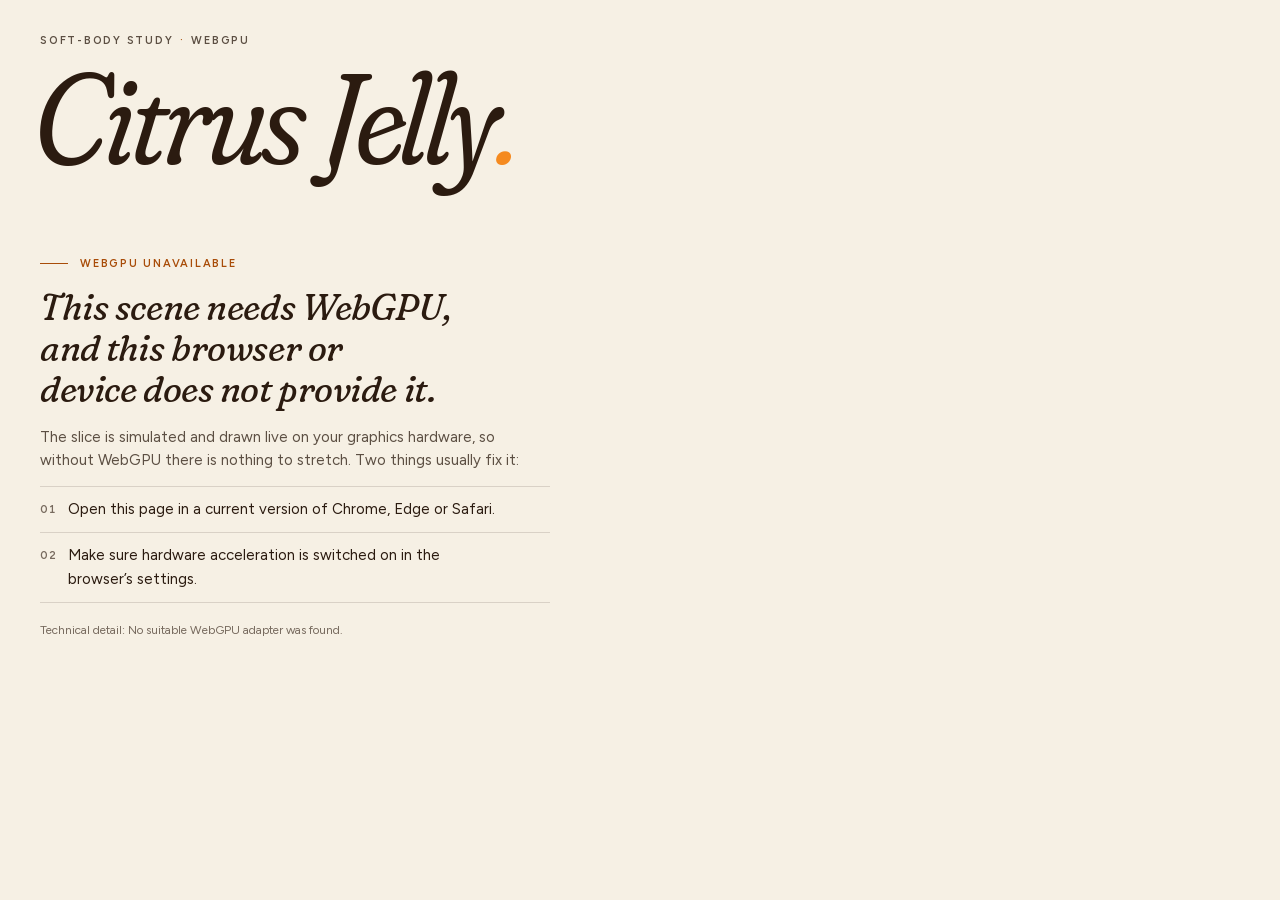
==== index.html @ c43a2cb3 "Assemble Citrus Jelly: soft-body sim, WebGPU renderer, UI and built index.html Adds the XPBD tetrahe" ====
<!doctype html>
<html lang="en">
<head>
<meta charset="utf-8">
<meta name="viewport" content="width=device-width, initial-scale=1, viewport-fit=cover">
<title>Citrus Jelly</title>
<meta name="description" content="A soft, stretchable gummy orange slice simulated and rendered live with WebGPU.">
<style>
/* Embedded fonts, subset with fonttools so the page needs no network: Fraunces (italic) © The Fraunces Project Authors and Figtree © The Figtree Project Authors, both under the SIL Open Font License 1.1 (https://openfontlicense.org). Generated file. */
@font-face{font-family:"CJ Fraunces Display";font-style:italic;font-weight:300 500;font-display:block;src:url([data-uri]) format("woff2")}
@font-face{font-family:"CJ Fraunces Text";font-style:italic;font-weight:400;font-display:swap;src:url([data-uri]) format("woff2")}
@font-face{font-family:"CJ Figtree";font-style:normal;font-weight:400 600;font-display:swap;src:url([data-uri]) format("woff2")}

/*
 * styles.css — page chrome for Citrus Jelly.
 *
 * The WebGPU canvas fills the viewport; everything else floats over it.
 * Layout modes (exposed to ui.js through --cj-mode on .cj):
 *   top    default: heading top left, panel in a column on the right
 *   wide   wide landscape: heading left, slice in the middle, panel right
 *   dock   phones / portrait: heading on top, panel docked at the bottom
 *   short  landscape phones: small heading, compact panel on the right
 * Single light theme by design. Every colour is a custom property on :root.
 */

/* ───────────────────────────── tokens ───────────────────────────── */
:root {
  --paper: #F6F0E4;
  --ink: #2B1B10;
  --ink-2: #5C4F43;                       /* secondary text, 6.9:1 on paper */
  --ink-3: #776A5E;                       /* quiet text and readouts, 4.6:1 on paper */
  --ink-hover: #45301F;
  --on-ink: #F6F0E4;
  --line: rgba(43, 27, 16, 0.14);
  --line-strong: rgba(43, 27, 16, 0.34);
  --wash: rgba(43, 27, 16, 0.06);
  --surface: rgba(246, 240, 228, 0.84);   /* the phone dock */
  --frost: rgba(246, 240, 228, 0.6);      /* behind the desktop panel: invisible on paper */
  --swatch-edge: rgba(43, 27, 16, 0.16);  /* keeps the lemon swatch defined on paper */
  --opaque: #000;                         /* mask alpha only, never painted */
  --focus: #2B1B10;

  --orange: #F58A1F;
  --orange-ink: #A84C08;
  --blood: #D8402F;
  --blood-ink: #B3261A;
  --lemon: #F2CB2E;
  --lemon-ink: #846500;
  --accent: var(--orange);                /* follows the selected preset (ui.js) */
  --accent-ink: var(--orange-ink);        /* text-safe companion of --accent */

  --cj-serif-display: "CJ Fraunces Display", "CJ Fraunces Text", Fraunces, "Iowan Old Style", "Palatino Linotype", Palatino, "Book Antiqua", Georgia, "Times New Roman", serif;
  --cj-serif: "CJ Fraunces Text", Fraunces, "Iowan Old Style", "Palatino Linotype", Palatino, "Book Antiqua", Georgia, "Times New Roman", serif;
  --cj-sans: "CJ Figtree", Figtree, ui-sans-serif, system-ui, -apple-system, "Segoe UI", Roboto, "Helvetica Neue", Arial, sans-serif;
}

html, body {
  height: 100%;
  margin: 0;
}
html {
  overscroll-behavior: none;
  -webkit-text-size-adjust: 100%;
  text-size-adjust: 100%;
}
body {
  background: var(--paper);
  color: var(--ink);
  overflow: hidden;
  overscroll-behavior: none;
}

/* ───────────────────────────── frame ───────────────────────────── */
.cj {
  --cj-mode: top;
  --cj-ease: cubic-bezier(0.2, 0.7, 0.2, 1);
  --cj-spring: cubic-bezier(0.34, 1.56, 0.64, 1);
  --cj-control: 40px;                     /* height of buttons / toggle rows */
  --cj-thumb: 18px;
  --cj-range-h: 28px;
  --cj-title-size: clamp(60px, min(10vw, 15vh), 132px);

  position: fixed;
  inset: 0;
  overflow: hidden;
  isolation: isolate;
  background: var(--paper);
  color: var(--ink);
  font-family: var(--cj-sans);
  font-size: 14px;
  font-style: normal;
  font-weight: 400;
  font-variant: normal;
  line-height: 1.35;
  letter-spacing: normal;
  word-spacing: normal;
  text-align: left;
  text-indent: 0;
  text-transform: none;
  text-shadow: none;
  direction: ltr;
  font-kerning: normal;
  font-synthesis: none;
  -webkit-font-smoothing: antialiased;
  -moz-osx-font-smoothing: grayscale;
  text-rendering: optimizeLegibility;
  -webkit-tap-highlight-color: transparent;
}
.cj *, .cj *::before, .cj *::after { box-sizing: border-box; }
.cj [hidden] { display: none !important; }
/* When the page is embedded in another document, keep that document's element
   styles out. Same specificity as a single class, so the rules below still win. */
.cj :where(header, section, div, p, h1, h2, ul, li, span, label, button, input, canvas) {
  margin: 0;
  padding: 0;
  border: 0;
  background: none;
  box-shadow: none;
  font: inherit;
  color: inherit;
  letter-spacing: inherit;
  text-transform: inherit;
  text-indent: 0;
  text-align: inherit;
  text-decoration: none;
  text-shadow: none;
  list-style: none;
  float: none;
  min-width: 0;
  max-width: none;
  vertical-align: baseline;
}

.cj-stage {
  position: absolute;
  inset: 0;
  z-index: 0;
  display: block;
  width: 100%;
  height: 100%;
  outline: none;
  touch-action: none;
  -webkit-user-select: none;
  user-select: none;
  -webkit-touch-callout: none;
}

/* The overlay never takes pointers itself: only real controls do. */
.cj-ui {
  position: absolute;
  inset: 0;
  z-index: 1;
  pointer-events: none;
  -webkit-user-select: none;
  user-select: none;
  display: grid;
  grid-template-columns: minmax(0, 1fr) auto;
  grid-template-rows: auto minmax(0, 1fr);
  grid-template-areas: "mast panel" "main panel";
  column-gap: 28px;
  padding-top: max(34px, env(safe-area-inset-top, 0px));
  padding-bottom: max(34px, env(safe-area-inset-bottom, 0px));
  padding-left: max(16px, env(safe-area-inset-left, 0px));
  padding-right: max(16px, env(safe-area-inset-right, 0px));
}
@media (min-width: 700px) {
  .cj-ui {
    padding-left: max(40px, env(safe-area-inset-left, 0px));
    padding-right: max(40px, env(safe-area-inset-right, 0px));
  }
}

.cj-sr {
  position: absolute;
  width: 1px;
  height: 1px;
  margin: -1px;
  padding: 0;
  overflow: hidden;
  clip-path: inset(50%);
  white-space: nowrap;
  border: 0;
}

/* ───────────────────────────── masthead ───────────────────────────── */
.cj-mast {
  grid-area: mast;
  align-self: start;
  justify-self: start;
  min-width: 0;
  pointer-events: none;
}

.cj-eyebrow {
  margin: 0 0 14px;
  font-size: 11px;
  font-weight: 600;
  line-height: 1.2;
  letter-spacing: 0.16em;
  text-transform: uppercase;
  color: var(--ink-2);
  white-space: nowrap;
}
.cj-eyebrow__sep { margin: 0 0.6em; color: var(--accent-ink); }

.cj-title {
  margin: 0 0 0 -0.068em;                 /* optical: pull the italic C onto the gutter */
  font-family: var(--cj-serif-display);
  font-style: italic;
  font-weight: 360;
  font-size: var(--cj-title-size);
  line-height: 0.9;
  letter-spacing: -0.028em;
  font-optical-sizing: none;
  font-feature-settings: "kern", "liga";
  color: var(--ink);
  white-space: nowrap;
}
.cj-title__stop {
  color: var(--accent);
  transition: color 0.5s var(--cj-ease);
}

.cj-hint {
  display: flex;
  align-items: center;
  gap: 12px;
  margin: 18px 0 0;
  font-family: var(--cj-serif);
  font-style: italic;
  font-weight: 400;
  font-size: 18px;
  line-height: 1.2;
  letter-spacing: 0.005em;
  color: var(--ink-2);
  white-space: nowrap;
  transition: opacity 0.5s var(--cj-ease), transform 0.5s var(--cj-ease);
}
.cj-hint__rule {
  flex: none;
  width: 28px;
  height: 1px;
  background: var(--line-strong);
}
/* After the first grab the hint has done its job and steps back… */
.cj[data-touched] .cj-hint { opacity: 0.6; }
/* …and it gets out of the way completely while the slice is in hand. */
.cj[data-grabbing] .cj-hint { opacity: 0; transform: translateX(-6px); transition-duration: 0.18s; }
.cj[data-paused] .cj-hint { opacity: 1; }

/* ───────────────────────────── panel ───────────────────────────── */
.cj-panel {
  grid-area: panel;
  align-self: start;
  justify-self: end;
  position: relative;
  width: 244px;
  display: flex;
  flex-direction: column;
  pointer-events: none;                   /* gaps fall through to the canvas */
}
/* No card. Just paper-tinted frost behind the column: on the backdrop it cannot
   be seen, and when the slice is pulled across, the labels stay readable.
   (Blur only: any colour filter here would tint the paper and reveal the box.) */
.cj-panel::before {
  content: "";
  position: absolute;
  inset: -26px -30px;
  z-index: -1;
  border-radius: 28px;
  background: var(--frost);
  -webkit-backdrop-filter: blur(16px);
  backdrop-filter: blur(16px);
  /* feathered edge, so the frost never reads as a box */
  -webkit-mask-image: linear-gradient(to right, transparent, var(--opaque) 26px, var(--opaque) calc(100% - 26px), transparent),
    linear-gradient(to bottom, transparent, var(--opaque) 22px, var(--opaque) calc(100% - 22px), transparent);
  mask-image: linear-gradient(to right, transparent, var(--opaque) 26px, var(--opaque) calc(100% - 26px), transparent),
    linear-gradient(to bottom, transparent, var(--opaque) 22px, var(--opaque) calc(100% - 22px), transparent);
  -webkit-mask-composite: source-in;
  mask-composite: intersect;
  pointer-events: none;
}
.cj-group {
  pointer-events: auto;
  padding: 16px 0;
  border-top: 1px solid var(--line);
}
.cj-panel > .cj-group:last-of-type { border-bottom: 1px solid var(--line); }

/* sliders */
.cj-sliders { display: grid; gap: 12px; padding-top: 14px; padding-bottom: 10px; }
.cj-field { position: relative; min-width: 0; }
.cj-field__head {
  display: flex;
  align-items: baseline;
  justify-content: space-between;
  gap: 10px;
}
.cj-field__label {
  display: block;
  font-size: 13.5px;
  font-weight: 500;
  line-height: 18px;
  color: var(--ink);
  white-space: nowrap;
}
.cj-field__value {
  font-size: 12px;
  line-height: 18px;
  font-variant-numeric: tabular-nums;
  font-feature-settings: "tnum";
  letter-spacing: 0.02em;
  color: var(--ink-3);
}

.cj-range {
  --p: 0.5;
  -webkit-appearance: none;
  appearance: none;
  display: block;
  width: 100%;
  height: var(--cj-range-h);
  margin: 0;
  padding: 0;
  border: 0;
  background: transparent;
  color: var(--ink);
  cursor: pointer;
  touch-action: none;
  outline: none;
}
.cj-range::-webkit-slider-runnable-track {
  height: 2px;
  border-radius: 2px;
  background: linear-gradient(to right,
    var(--ink) 0, var(--ink) calc(var(--cj-thumb) / 2 + (100% - var(--cj-thumb)) * var(--p)),
    var(--line-strong) calc(var(--cj-thumb) / 2 + (100% - var(--cj-thumb)) * var(--p)), var(--line-strong) 100%);
}
.cj-range::-moz-range-track {
  height: 2px;
  border-radius: 2px;
  background: var(--line-strong);
}
.cj-range::-moz-range-progress {
  height: 2px;
  border-radius: 2px;
  background: var(--ink);
}
.cj-range::-webkit-slider-thumb {
  -webkit-appearance: none;
  appearance: none;
  box-sizing: border-box;
  width: var(--cj-thumb);
  height: var(--cj-thumb);
  margin-top: calc(1px - var(--cj-thumb) / 2);
  border: 1.5px solid var(--ink);
  border-radius: 50%;
  background: var(--accent);
  box-shadow: 0 0 0 3px var(--paper);
  transition: transform 0.2s var(--cj-spring), background-color 0.5s var(--cj-ease);
}
.cj-range::-moz-range-thumb {
  box-sizing: border-box;
  width: var(--cj-thumb);
  height: var(--cj-thumb);
  border: 1.5px solid var(--ink);
  border-radius: 50%;
  background: var(--accent);
  box-shadow: 0 0 0 3px var(--paper);
  transition: transform 0.2s var(--cj-spring), background-color 0.5s var(--cj-ease);
}
@media (hover: hover) {
  .cj-range:hover::-webkit-slider-thumb { transform: scale(1.12); }
  .cj-range:hover::-moz-range-thumb { transform: scale(1.12); }
}
.cj-range:active::-webkit-slider-thumb { transform: scale(1.22, 1.08); }
.cj-range:active::-moz-range-thumb { transform: scale(1.22, 1.08); }
/* Focus ring drawn as a shadow: outlines on range thumbs are not painted everywhere. */
.cj-range:focus-visible::-webkit-slider-thumb { box-shadow: 0 0 0 3px var(--paper), 0 0 0 5px var(--focus); }
.cj-range:focus-visible::-moz-range-thumb { box-shadow: 0 0 0 3px var(--paper), 0 0 0 5px var(--focus); }

/* buttons */
.cj-actions {
  display: grid;
  grid-template-columns: 1fr 1fr;
  gap: 8px;
}
.cj-actions .cj-btn--primary { grid-column: 1 / -1; }

.cj-btn {
  -webkit-appearance: none;
  appearance: none;
  display: inline-flex;
  align-items: center;
  justify-content: center;
  min-width: 0;
  height: var(--cj-control);
  margin: 0;
  padding: 0 16px;
  border: 1px solid var(--line-strong);
  border-radius: 999px;
  background: transparent;
  color: var(--ink);
  font: inherit;
  font-size: 13.5px;
  font-weight: 500;
  line-height: 1;
  letter-spacing: 0.005em;
  white-space: nowrap;
  cursor: pointer;
  pointer-events: auto;
  touch-action: manipulation;
  -webkit-user-select: none;
  user-select: none;
  transition: background-color 0.2s var(--cj-ease), border-color 0.2s var(--cj-ease), color 0.2s var(--cj-ease), transform 0.32s var(--cj-spring);
}
@media (hover: hover) {
  .cj-btn:hover { background: var(--wash); border-color: var(--ink); }
  .cj-btn--primary:hover { background: var(--ink-hover); border-color: var(--ink-hover); }
}
/* A small jelly squish under the finger. */
.cj-btn:active { transform: scale(1.025, 0.93); transition-duration: 0.2s, 0.2s, 0.2s, 0.07s; }
.cj-btn:focus-visible { outline: 2px solid var(--focus); outline-offset: 3px; }
.cj-btn--primary { background: var(--ink); border-color: var(--ink); color: var(--on-ink); }

/* Paused: the button now reads "Resume" and carries a quiet tint of the accent. */
.cj-btn--pause::before {
  content: "";
  flex: none;
  width: 0;
  height: 6px;
  margin-right: 0;
  border-radius: 50%;
  background: var(--ink);
  opacity: 0;
  transition: width 0.25s var(--cj-ease), margin 0.25s var(--cj-ease), opacity 0.25s var(--cj-ease);
}
.cj[data-paused] .cj-btn--pause {
  border-color: var(--ink);
  background: var(--accent);                               /* fallback without color-mix */
  background: color-mix(in srgb, var(--accent) 34%, var(--paper));
}
.cj[data-paused] .cj-btn--pause::before { width: 6px; margin-right: 8px; opacity: 1; }

/* switches */
.cj-toggles { display: grid; gap: 2px; padding-top: 10px; padding-bottom: 10px; }
.cj-switch {
  position: relative;
  display: flex;
  align-items: center;
  justify-content: space-between;
  gap: 12px;
  min-height: 36px;
}
.cj-switch > input {
  position: absolute;
  inset: 0;
  z-index: 1;
  width: 100%;
  height: 100%;
  margin: 0;
  opacity: 0;
  cursor: pointer;
  touch-action: manipulation;
}
.cj-switch > label {
  display: block;
  font-size: 13.5px;
  font-weight: 500;
  line-height: 18px;
  color: var(--ink);
  white-space: nowrap;
}
.cj-switch__track {
  position: relative;
  flex: none;
  width: 36px;
  height: 20px;
  border: 1.5px solid var(--ink-3);
  border-radius: 999px;
  background: transparent;
  transition: background-color 0.25s var(--cj-ease), border-color 0.25s var(--cj-ease);
}
.cj-switch__track::after {
  content: "";
  position: absolute;
  top: 50%;
  left: 3px;
  width: 11px;
  height: 11px;
  margin-top: -5.5px;
  border-radius: 50%;
  background: var(--ink-3);
  transition: transform 0.32s var(--cj-spring), background-color 0.25s var(--cj-ease);
}
@media (hover: hover) {
  .cj-switch:hover .cj-switch__track { border-color: var(--ink); }
  .cj-switch:hover .cj-switch__track::after { background: var(--ink); }
}
.cj-switch > input:checked ~ .cj-switch__track { background: var(--accent); border-color: var(--ink); }
.cj-switch > input:checked ~ .cj-switch__track::after { background: var(--ink); transform: translateX(16px); }
.cj-switch > input:active ~ .cj-switch__track::after { transform: scale(1.25, 0.9); }
.cj-switch > input:checked:active ~ .cj-switch__track::after { transform: translateX(16px) scale(1.25, 0.9); }
.cj-switch > input:focus-visible ~ .cj-switch__track { outline: 2px solid var(--focus); outline-offset: 3px; }

/* colour presets */
.cj-presets {
  display: flex;
  align-items: flex-start;
  gap: 4px 18px;
  padding-top: 16px;
  padding-bottom: 14px;
}
.cj-preset { position: relative; min-width: 0; }
.cj-preset--orange { --swatch: var(--orange); }
.cj-preset--blood { --swatch: var(--blood); }
.cj-preset--lemon { --swatch: var(--lemon); }
.cj-preset > input {
  position: absolute;
  inset: -4px;
  z-index: 1;
  width: calc(100% + 8px);
  height: calc(100% + 8px);
  margin: 0;
  opacity: 0;
  cursor: pointer;
  touch-action: manipulation;
}
.cj-preset > label {
  display: flex;
  flex-direction: column;
  align-items: flex-start;
  gap: 9px;
  font-size: 12.5px;
  font-weight: 500;
  line-height: 16px;
  color: var(--ink-3);
  white-space: nowrap;
  transition: color 0.2s var(--cj-ease);
}
.cj-preset > label::before {
  content: "";
  flex: none;
  width: 26px;
  height: 26px;
  border-radius: 50%;
  background: var(--swatch);
  box-shadow: inset 0 0 0 1px var(--swatch-edge), 0 0 0 3px var(--paper), 0 0 0 4px var(--paper);
  transition: box-shadow 0.25s var(--cj-ease), transform 0.32s var(--cj-spring);
}
@media (hover: hover) {
  .cj-preset:hover > label { color: var(--ink); }
  .cj-preset:hover > label::before { transform: scale(1.06); }
}
.cj-preset > input:active + label::before { transform: scale(1.1, 0.92); }
.cj-preset > input:checked + label { color: var(--ink); }
.cj-preset > input:checked + label::before {
  box-shadow: inset 0 0 0 1px var(--swatch-edge), 0 0 0 3px var(--paper), 0 0 0 4.5px var(--ink);
}
.cj-preset > input:focus-visible + label::before { outline: 2px solid var(--focus); outline-offset: 6.5px; }

/* ───────────────────────────── fallback ───────────────────────────── */
.cj-fallback {
  grid-area: main;
  align-self: start;
  justify-self: start;
  padding-top: clamp(36px, 9vh, 92px);
  max-width: 37em;
  margin: 0;
  pointer-events: auto;
  -webkit-user-select: text;
  user-select: text;
  outline: none;
  font-size: 15px;
  line-height: 1.55;
  color: var(--ink-2);
}
.cj-fallback__kicker {
  display: flex;
  align-items: center;
  gap: 12px;
  margin: 0 0 16px;
  font-size: 11px;
  font-weight: 600;
  line-height: 1.2;
  letter-spacing: 0.16em;
  text-transform: uppercase;
  color: var(--accent-ink);
}
.cj-fallback__kicker::before {
  content: "";
  flex: none;
  width: 28px;
  height: 1px;
  background: currentColor;
}
.cj-fallback__title {
  margin: 0 0 16px;
  font-family: var(--cj-serif);
  font-style: italic;
  font-weight: 400;
  font-size: clamp(25px, 3.1vw, 36px);
  line-height: 1.14;
  letter-spacing: -0.012em;
  color: var(--ink);
  text-wrap: balance;
}
.cj-fallback__body { margin: 0 0 14px; max-width: 34em; text-wrap: pretty; }
.cj-fallback__steps {
  counter-reset: cj-step;
  margin: 0 0 4px;
  padding: 0;
  max-width: 34em;
  list-style: none;
  border-top: 1px solid var(--line);
}
.cj-fallback__steps:empty { display: none; }
.cj-fallback__steps > li {
  display: grid;
  grid-template-columns: 28px minmax(0, 1fr);
  padding: 11px 0;
  border-bottom: 1px solid var(--line);
  color: var(--ink);
  text-wrap: pretty;
  counter-increment: cj-step;
}
.cj-fallback__steps > li::before {
  content: counter(cj-step, decimal-leading-zero);
  font-size: 11px;
  font-weight: 600;
  line-height: 23px;
  letter-spacing: 0.08em;
  font-variant-numeric: tabular-nums;
  font-feature-settings: "tnum";
  color: var(--ink-3);
}
.cj-fallback__reload { margin-top: 10px; padding: 0 22px; }
.cj-fallback__detail {
  margin: 18px 0 0;
  max-width: 44em;
  font-size: 12px;
  line-height: 1.5;
  color: var(--ink-3);
  overflow-wrap: anywhere;
}

/* In fallback the scene and everything that drives it step aside; the heading stays. */
.cj[data-fallback] .cj-stage,
.cj[data-fallback] .cj-panel,
.cj[data-fallback] .cj-hint { display: none; }

/* ───────────────────────────── entrance ───────────────────────────── */
/* Opacity only: ui.js measures these boxes for getFreeRect(), so they must not move. */
@keyframes cj-fade {
  from { opacity: 0; }
  to { opacity: 1; }
}
@media (prefers-reduced-motion: no-preference) {
  .cj-eyebrow, .cj-title, .cj-panel, .cj-fallback { animation: cj-fade 0.8s var(--cj-ease) backwards; }
  .cj-title { animation-delay: 0.05s; }
  .cj-panel { animation-delay: 0.18s; }
  /* the hint has its own opacity states, so the fade sits on its parts */
  .cj-hint__text, .cj-hint__rule { animation: cj-fade 0.8s var(--cj-ease) 0.16s backwards; }
}

/* ───────────────────────────── wide ───────────────────────────── */
@media (min-width: 1200px) and (min-aspect-ratio: 3/2) and (min-height: 521px) {
  .cj {
    --cj-mode: wide;
    --cj-title-size: clamp(96px, min(9.7vw, 19vh), 190px);
  }
  .cj-ui {
    grid-template-columns: auto minmax(0, 1fr) auto;
    grid-template-rows: minmax(0, 1fr);
    grid-template-areas: "mast main panel";
    column-gap: 0;
    padding-left: max(56px, env(safe-area-inset-left, 0px));
    padding-right: max(56px, env(safe-area-inset-right, 0px));
  }
  .cj-mast { align-self: center; padding-bottom: 5vh; }
  .cj-eyebrow { margin-bottom: 26px; }
  /* Two staggered lines. The words stay inline and simply wrap (min-content), so the
     heading still reads "Citrus Jelly." as one line of text to innerText and copy/paste. */
  .cj-title { width: min-content; white-space: normal; line-height: 0.86; }
  .cj-title__b { padding-left: 0.56em; }
  .cj-hint { margin-top: 32px; }
  .cj-panel { align-self: center; width: 252px; }
  .cj-fallback { align-self: center; padding-top: 0; padding-left: clamp(48px, 7vw, 132px); padding-bottom: 5vh; }
}
@media (min-width: 1500px) and (min-aspect-ratio: 3/2) and (min-height: 521px) {
  .cj-ui {
    padding-left: max(72px, env(safe-area-inset-left, 0px));
    padding-right: max(72px, env(safe-area-inset-right, 0px));
  }
  .cj-panel { width: 264px; }
}

/* ───────────────────────────── touch sizing ───────────────────────────── */
@media (pointer: coarse) {
  .cj {
    --cj-control: 44px;
    --cj-thumb: 24px;
    --cj-range-h: 44px;
  }
  .cj-sliders { gap: 4px; padding-bottom: 4px; }
  .cj-field__head { margin-bottom: -6px; }
  .cj-switch { min-height: 44px; }
  .cj-toggles { gap: 0; padding-top: 6px; padding-bottom: 6px; }
  .cj-preset > input { inset: -9px -8px; width: calc(100% + 16px); height: calc(100% + 18px); }
}

/* ───────────────────────────── dock (phones, portrait) ───────────────────────────── */
@media (max-width: 559px), (max-width: 699px) and (min-height: 521px), (max-aspect-ratio: 4/5) and (min-height: 521px) {
  .cj {
    --cj-mode: dock;
    --cj-control: 44px;
    --cj-thumb: 24px;
    --cj-range-h: 44px;
    --cj-title-size: clamp(44px, min(21.4vw, 12vh), 124px);
  }
  .cj-ui {
    grid-template-columns: minmax(0, 1fr);
    grid-template-rows: auto minmax(0, 1fr) auto;
    grid-template-areas: "mast" "main" "panel";
    padding-top: max(18px, env(safe-area-inset-top, 0px));
    padding-bottom: 0;
  }
  .cj-eyebrow { margin-bottom: 10px; font-size: 10px; }
  .cj-hint { margin-top: 10px; font-size: 16px; gap: 10px; }
  .cj-hint__rule { width: 20px; }

  .cj-panel {
    align-self: end;
    justify-self: stretch;
    width: auto;
    display: grid;
    grid-template-columns: repeat(6, minmax(0, 1fr));
    gap: 6px 14px;
    padding: 12px 0 calc(10px + env(safe-area-inset-bottom, 0px));
    pointer-events: auto;
  }
  /* A barely-there sheet, edge to edge, so labels stay legible when the slice passes behind.
     (It reaches exactly over the gutters: much wider and some compositors drop the blur.) */
  .cj-panel::before {
    content: "";
    position: absolute;
    top: 0;
    bottom: 0;
    left: calc(0px - max(16px, env(safe-area-inset-left, 0px)));
    right: calc(0px - max(16px, env(safe-area-inset-right, 0px)));
    z-index: -1;
    border-top: 1px solid var(--line);
    border-radius: 0;
    -webkit-mask-image: none;
    mask-image: none;
    pointer-events: auto;
    background: var(--surface);
    -webkit-backdrop-filter: blur(18px);
    backdrop-filter: blur(18px);
  }
  .cj-group, .cj-panel > .cj-group:last-of-type { padding: 0; border: 0; }

  .cj-sliders { display: contents; }
  .cj-field { grid-column: span 3; }
  .cj-field__head { margin-bottom: -8px; }
  .cj-field__label { font-size: 13px; }

  .cj-actions { grid-column: 1 / -1; grid-template-columns: 1.55fr 1fr 1fr; gap: 8px; }
  .cj-actions .cj-btn--primary { grid-column: auto; }
  .cj-btn { padding: 0 10px; }

  .cj-toggles { grid-column: 1 / -1; grid-template-columns: 1fr 1fr; gap: 0 14px; }
  .cj-switch { min-height: 44px; }

  .cj-presets { grid-column: 1 / -1; justify-content: space-between; gap: 0 10px; margin-top: -2px; }
  .cj-preset > input { inset: 0 -5px; width: calc(100% + 10px); height: 100%; }
  .cj-preset > label { flex-direction: row; align-items: center; gap: 8px; min-height: 44px; font-size: 13px; }
  .cj-preset > label::before { width: 20px; height: 20px; }

  .cj-fallback { align-self: start; padding: 26px 0 24px; font-size: 14.5px; }
}
/* Tablets held upright: same dock, with room to breathe. */
@media (min-width: 700px) and (max-aspect-ratio: 4/5) and (min-height: 521px) {
  .cj { --cj-title-size: clamp(88px, min(17vw, 12vh), 150px); }
  .cj-ui { padding-top: max(34px, env(safe-area-inset-top, 0px)); }
  .cj-eyebrow { margin-bottom: 14px; font-size: 11px; }
  .cj-hint { margin-top: 16px; font-size: 18px; }
  .cj-panel { grid-template-columns: repeat(12, minmax(0, 1fr)); gap: 8px 24px; padding-top: 18px; padding-bottom: calc(14px + env(safe-area-inset-bottom, 0px)); }
  .cj-panel::before {
    left: calc(0px - max(40px, env(safe-area-inset-left, 0px)));
    right: calc(0px - max(40px, env(safe-area-inset-right, 0px)));
  }
  .cj-field { grid-column: span 6; }
  .cj-actions { grid-column: 1 / span 6; }
  .cj-toggles { grid-column: 7 / -1; gap: 0 24px; }
  .cj-presets { grid-column: 1 / -1; justify-content: flex-start; gap: 0 30px; margin-top: 0; }
  .cj-fallback { padding-top: 48px; font-size: 15px; }
}

/* ───────────────────────────── short (landscape phones) ───────────────────────────── */
@media (max-height: 520px) and (min-width: 560px) {
  .cj {
    --cj-mode: short;
    --cj-control: 40px;
    --cj-thumb: 22px;
    --cj-range-h: 40px;
    --cj-title-size: clamp(38px, 13.5vh, 60px);
  }
  .cj-ui {
    column-gap: 16px;
    padding-top: max(14px, env(safe-area-inset-top, 0px));
    padding-bottom: max(10px, env(safe-area-inset-bottom, 0px));
    padding-left: max(20px, env(safe-area-inset-left, 0px));
    padding-right: max(16px, env(safe-area-inset-right, 0px));
  }
  .cj-eyebrow { display: none; }
  .cj-hint { margin-top: 6px; font-size: 15px; gap: 8px; }
  .cj-hint__rule { width: 16px; }

  .cj-panel {
    align-self: center;
    width: 276px;
    max-height: 100%;
    display: grid;
    grid-template-columns: 1fr 1fr;
    gap: 4px 14px;
    overflow: visible;
  }
  .cj-group, .cj-panel > .cj-group:last-of-type { padding: 0; border: 0; }
  .cj-sliders { display: contents; }
  .cj-field { grid-column: span 1; pointer-events: auto; }
  .cj-field__head { margin-bottom: -8px; }
  .cj-field__label { font-size: 12.5px; }
  .cj-actions { grid-column: 1 / -1; grid-template-columns: 1.6fr 1fr 1fr; gap: 6px; }
  .cj-actions .cj-btn--primary { grid-column: auto; }
  .cj-btn { padding: 0 8px; font-size: 13px; }
  .cj-toggles { grid-column: 1 / -1; grid-template-columns: 1fr 1fr; gap: 0 14px; padding: 0; }
  .cj-switch { min-height: 40px; }
  .cj-presets { grid-column: 1 / -1; justify-content: space-between; gap: 0 8px; }
  .cj-preset > input { inset: 0 -4px; width: calc(100% + 8px); height: 100%; }
  .cj-preset > label { flex-direction: row; align-items: center; gap: 7px; min-height: 40px; font-size: 12.5px; }
  .cj-preset > label::before { width: 18px; height: 18px; }

  .cj-fallback { align-self: start; padding-top: 12px; font-size: 13.5px; max-width: none; }
  .cj-fallback__title { font-size: 22px; margin-bottom: 8px; max-width: 24em; }
  .cj-fallback__kicker { margin-bottom: 8px; }
  .cj-fallback__body { margin-bottom: 8px; }
  .cj-fallback__steps > li { padding: 6px 0; }
}

/* Laptop windows that are short but not phone-short: tighten the column a little. */
@media (min-height: 521px) and (max-height: 640px) and (min-width: 700px) and (min-aspect-ratio: 4/5) {
  .cj-ui { padding-top: max(22px, env(safe-area-inset-top, 0px)); padding-bottom: max(22px, env(safe-area-inset-bottom, 0px)); }
  .cj-group { padding-top: 11px; padding-bottom: 11px; }
  .cj-sliders { gap: 6px; padding-bottom: 6px; }
  .cj-toggles { padding-top: 6px; padding-bottom: 6px; }
}

/* ───────────────────────────── preferences ───────────────────────────── */
@media (prefers-reduced-motion: reduce) {
  .cj *, .cj *::before, .cj *::after {
    transition-duration: 0.01ms !important;
    animation-duration: 0.01ms !important;
    animation-iteration-count: 1 !important;
  }
  .cj-btn:active, .cj[data-grabbing] .cj-hint { transform: none; }
}
@media (forced-colors: active) {
  .cj-switch__track, .cj-btn { border-color: ButtonText; }
  .cj-switch > input:checked ~ .cj-switch__track { background: Highlight; }
  .cj-preset > label::before { forced-color-adjust: none; }
  .cj-preset > input:checked + label { text-decoration: underline; }
}

</style>
</head>
<body>
<div class="cj" id="citrus-jelly" data-preset="orange">
  <canvas class="cj-stage" id="stage" role="img" aria-label="Interactive 3D scene: a soft, translucent gummy citrus slice. Drag it with a mouse or a finger to stretch it."></canvas>

  <div class="cj-ui">
    <header class="cj-mast">
      <p class="cj-eyebrow">Soft-body study<span class="cj-eyebrow__sep" aria-hidden="true">·</span>WebGPU</p>
      <h1 class="cj-title"><span class="cj-title__a">Citrus</span> <span class="cj-title__b">Jelly<span class="cj-title__stop">.</span></span></h1>
      <p class="cj-hint" id="cj-hint"><span class="cj-hint__rule" aria-hidden="true"></span><span class="cj-hint__text">Grab. Stretch. Let go.</span></p>
    </header>

    <section class="cj-fallback" id="cj-fallback" role="alert" tabindex="-1" hidden>
      <p class="cj-fallback__kicker" id="cj-fallback-kicker"></p>
      <h2 class="cj-fallback__title" id="cj-fallback-title"></h2>
      <p class="cj-fallback__body" id="cj-fallback-body"></p>
      <ul class="cj-fallback__steps" id="cj-fallback-steps"></ul>
      <button type="button" class="cj-btn cj-btn--primary cj-fallback__reload" id="cj-reload" hidden>Reload</button>
      <p class="cj-fallback__detail" id="cj-fallback-detail" hidden></p>
    </section>

    <section class="cj-panel" id="cj-panel" aria-label="Controls">
      <div class="cj-group cj-sliders">
        <div class="cj-field">
          <div class="cj-field__head">
            <label class="cj-field__label" for="cj-firmness">Firmness</label>
            <span class="cj-field__value" id="cj-firmness-value" aria-hidden="true">0.50</span>
          </div>
          <input class="cj-range" id="cj-firmness" type="range" min="0" max="1" step="0.01" value="0.5" autocomplete="off">
        </div>
        <div class="cj-field">
          <div class="cj-field__head">
            <label class="cj-field__label" for="cj-damping">Internal damping</label>
            <span class="cj-field__value" id="cj-damping-value" aria-hidden="true">0.50</span>
          </div>
          <input class="cj-range" id="cj-damping" type="range" min="0" max="1" step="0.01" value="0.5" autocomplete="off">
        </div>
      </div>

      <div class="cj-group cj-actions">
        <button type="button" class="cj-btn cj-btn--primary" id="cj-nudge">Give it a nudge</button>
        <button type="button" class="cj-btn" id="cj-reset">Reset</button>
        <button type="button" class="cj-btn cj-btn--pause" id="cj-pause">Pause</button>
      </div>

      <div class="cj-group cj-toggles">
        <div class="cj-switch">
          <input type="checkbox" role="switch" id="cj-mesh" autocomplete="off">
          <label for="cj-mesh">Show mesh</label>
          <span class="cj-switch__track" aria-hidden="true"></span>
        </div>
        <div class="cj-switch">
          <input type="checkbox" role="switch" id="cj-slowmo" autocomplete="off">
          <label for="cj-slowmo">¼ speed</label>
          <span class="cj-switch__track" aria-hidden="true"></span>
        </div>
      </div>

      <div class="cj-group cj-presets" role="radiogroup" aria-label="Color">
        <div class="cj-preset cj-preset--orange">
          <input type="radio" name="cj-preset" id="cj-preset-orange" value="orange" checked autocomplete="off">
          <label for="cj-preset-orange">Orange</label>
        </div>
        <div class="cj-preset cj-preset--blood">
          <input type="radio" name="cj-preset" id="cj-preset-blood" value="blood" autocomplete="off">
          <label for="cj-preset-blood">Blood Orange</label>
        </div>
        <div class="cj-preset cj-preset--lemon">
          <input type="radio" name="cj-preset" id="cj-preset-lemon" value="lemon" autocomplete="off">
          <label for="cj-preset-lemon">Lemon</label>
        </div>
      </div>
    </section>

    <p class="cj-sr" id="cj-status" role="status" aria-live="polite"></p>
  </div>
</div>
<script>
(() => {
'use strict';
const __defs = Object.create(null), __cache = Object.create(null);
function __require(name) {
  name = String(name).replace(/^(\.\.?\/)+(src\/)?/, '');
  if (!(name in __cache)) {
    if (!(name in __defs)) throw new Error('Unknown module ' + name);
    const module = { exports: {} };
    __cache[name] = module.exports;
    __defs[name](module, module.exports, __require);
    __cache[name] = module.exports;
  }
  return __cache[name];
}

// ───────────────────────── mesh.js ─────────────────────────
__defs["mesh.js"] = function (module, exports, require) {
'use strict';
/*
 * mesh.js — procedural tetrahedral mesh of a thick semicircular citrus slice.
 *
 * Nothing is loaded from a model file: a 2D triangulation of a half disc is
 * built from concentric rings, extruded through the thickness into prisms,
 * and every prism is split into three tetrahedra.
 *
 * Two coordinate sets are produced per particle:
 *
 *   mat  — "material" coordinates of the ideal half cylinder, radius 1:
 *            x in [-1, 1], y in [0, 1] with x² + y² <= 1, z in [-T/2, T/2].
 *          y = 0 is the flat cut face, the arc is the rind. These never change;
 *          the renderer evaluates segments, membranes, pith, rind and bubbles
 *          as functions of `mat`, so the pattern is glued to the flesh.
 *
 *   rest — the rest pose in world space (same frame, edges rounded, faces
 *          slightly domed). The slice stands on its cut face on the ground
 *          plane y = 0, the arc rising to y ≈ 1, thickness along z.
 *
 * Zones by normalised radius rho = length(mat.xy):
 *   flesh  rho <  pithR
 *   pith   pithR <= rho < rindR
 *   rind   rho >= rindR
 */

const ZONE_FLESH = 0;
const ZONE_PITH = 1;
const ZONE_RIND = 2;

function buildSliceMesh(opts) {
  const o = Object.assign({
    h: 0.14,          // target in-plane edge length (slice radius is 1)
    layers: 3,        // divisions through the thickness
    thickness: 0.44,  // T
    pithR: 0.80,      // flesh / pith boundary
    rindR: 0.905,     // pith / rind boundary
    arcSegs: 0,       // segments on the three outer rings (0 = derive from h)
    edgeRound: 0.12,  // rounding radius where the faces meet the rind / cut face
    puff: 0.07,       // faces dome outwards by this fraction of the thickness
  }, opts || {});

  const T = o.thickness;
  const NT = Math.max(1, o.layers | 0);

  // ---- 2D rings ---------------------------------------------------------
  const rowH = o.h * 0.8660254;
  const nInner = Math.max(2, Math.round(o.pithR / rowH));
  const radii = [];
  for (let j = 0; j <= nInner; j++) radii.push(o.pithR * j / nInner);
  radii.push(o.rindR, 1.0);
  const nRings = radii.length;                       // ring 0 is the centre point
  const arcSegs = o.arcSegs > 0 ? o.arcSegs | 0 : Math.max(6, Math.round(Math.PI / o.h));

  const ringStart = new Int32Array(nRings);
  const ringSegs = new Int32Array(nRings);
  const v2 = [];                                     // x, y pairs
  for (let j = 0; j < nRings; j++) {
    ringStart[j] = v2.length / 2;
    if (j === 0) { ringSegs[j] = 0; v2.push(0, 0); continue; }
    const r = radii[j];
    const segs = j >= nRings - 3 ? arcSegs : Math.max(2, Math.round(Math.PI * r / o.h));
    ringSegs[j] = segs;
    for (let i = 0; i <= segs; i++) {
      const th = Math.PI * i / segs;
      // snap the end points exactly onto the cut face
      const y = (i === 0 || i === segs) ? 0 : r * Math.sin(th);
      v2.push(r * Math.cos(th), y);
    }
  }
  const N2 = v2.length / 2;

  // ---- stitch consecutive rings into CCW triangles ------------------------
  const tri2 = [];
  for (let j = 0; j < nRings - 1; j++) {
    const a0 = ringStart[j], na = ringSegs[j];
    const b0 = ringStart[j + 1], nb = ringSegs[j + 1];
    if (na === 0) {
      for (let k = 0; k < nb; k++) tri2.push(a0, b0 + k, b0 + k + 1);
      continue;
    }
    let i = 0, k = 0;
    while (i < na || k < nb) {
      let advanceOuter;
      if (i >= na) advanceOuter = true;
      else if (k >= nb) advanceOuter = false;
      else {
        const ta = (i + 1) * nb, tb = (k + 1) * na;   // compare (i+1)/na with (k+1)/nb
        if (tb < ta) advanceOuter = true;
        else if (tb > ta) advanceOuter = false;
        else advanceOuter = ((k + j) & 1) === 0;      // alternate quad diagonals
      }
      if (advanceOuter) { tri2.push(a0 + i, b0 + k, b0 + k + 1); k++; }
      else { tri2.push(a0 + i, b0 + k, a0 + i + 1); i++; }
    }
  }
  const nTri2 = tri2.length / 3;

  // ---- particles ----------------------------------------------------------
  const n = N2 * (NT + 1);
  const mat = new Float32Array(n * 3);
  const rest = new Float32Array(n * 3);
  const rho = new Float32Array(n);
  const rr = Math.min(o.edgeRound, T * 0.5 - 1e-4);
  for (let k = 0; k <= NT; k++) {
    const z = T * (k / NT - 0.5);
    for (let v = 0; v < N2; v++) {
      const p = (v + k * N2) * 3;
      const x = v2[v * 2], y = v2[v * 2 + 1];
      const r = Math.hypot(x, y);
      mat[p] = x; mat[p + 1] = y; mat[p + 2] = z;
      rho[v + k * N2] = r;

      // rest pose: dome the faces, then round the rim corners
      const dArc = 1 - r;                   // distance to the rind arc
      const dCut = y;                       // distance to the cut face
      const dRim = Math.min(dArc, dCut);
      const dome = 1 + o.puff * smooth(0, 0.55, dRim);
      let zz = z * dome;
      let rad = r, yy = y, xx = x;
      const az = Math.abs(zz);
      const halfT = T * 0.5 * dome;
      const cz = az - (halfT - rr);         // > 0 inside the corner band (z)
      // arc corner: pull radially inwards and in z onto a quarter circle
      const ca = rr - dArc;
      if (ca > 0 && cz > 0) {
        const len = Math.hypot(ca, cz);
        if (len > rr) {
          const s = rr / len;
          rad = 1 - rr + ca * s;
          zz = Math.sign(zz) * (halfT - rr + cz * s);
        }
      }
      // cut-face corner: only tuck z in, keep the base flat on the ground
      const cc = rr * 0.6 - dCut;
      if (cc > 0 && cz > 0) {
        const len = Math.hypot(cc, cz);
        const lim = rr * 0.6 + (rr - rr * 0.6);
        if (len > lim) zz = Math.sign(zz) * (halfT - rr + cz * (lim / len));
      }
      if (r > 1e-9) { xx = x * rad / r; yy = y * rad / r; }
      rest[p] = xx; rest[p + 1] = yy; rest[p + 2] = zz;
    }
  }

  // ---- prisms -> tetrahedra ---------------------------------------------
  // Quad faces are always split from the bottom of the lower 2D index to the
  // top of the higher one, so neighbouring prisms agree on every diagonal.
  const tets = new Uint32Array(nTri2 * NT * 12);
  const tetZone = new Uint8Array(nTri2 * NT * 3);
  let tc = 0;
  const s = [0, 0, 0];
  for (let t = 0; t < nTri2; t++) {
    s[0] = tri2[t * 3]; s[1] = tri2[t * 3 + 1]; s[2] = tri2[t * 3 + 2];
    s.sort((p, q) => p - q);
    const cx = (v2[s[0] * 2] + v2[s[1] * 2] + v2[s[2] * 2]) / 3;
    const cy = (v2[s[0] * 2 + 1] + v2[s[1] * 2 + 1] + v2[s[2] * 2 + 1]) / 3;
    const cr = Math.hypot(cx, cy);
    const zone = cr >= o.rindR ? ZONE_RIND : cr >= o.pithR ? ZONE_PITH : ZONE_FLESH;
    for (let k = 0; k < NT; k++) {
      const b = k * N2, u = (k + 1) * N2;
      tc = pushTet(tets, tetZone, tc, rest, zone, s[0] + b, s[1] + b, s[2] + b, s[2] + u);
      tc = pushTet(tets, tetZone, tc, rest, zone, s[0] + b, s[1] + b, s[1] + u, s[2] + u);
      tc = pushTet(tets, tetZone, tc, rest, zone, s[0] + b, s[0] + u, s[1] + u, s[2] + u);
    }
  }
  const numTets = tc;

  // ---- unique edges ---------------------------------------------------------
  const edgeSet = new Map();
  const TE = [0, 1, 0, 2, 0, 3, 1, 2, 1, 3, 2, 3];
  for (let t = 0; t < numTets; t++) {
    for (let e = 0; e < 6; e++) {
      const a = tets[t * 4 + TE[e * 2]], b = tets[t * 4 + TE[e * 2 + 1]];
      const lo = Math.min(a, b), hi = Math.max(a, b);
      edgeSet.set(lo * n + hi, 1);
    }
  }
  const edges = new Uint32Array(edgeSet.size * 2);
  { let i = 0; for (const key of edgeSet.keys()) { edges[i++] = Math.floor(key / n); edges[i++] = key % n; } }

  // ---- boundary surface (faces used by exactly one tet), CCW seen from outside
  const faceMap = new Map();
  const TF = [1, 2, 3, 0, 0, 3, 2, 1, 0, 1, 3, 2, 0, 2, 1, 3]; // 3 face verts + opposite vert
  for (let t = 0; t < numTets; t++) {
    for (let f = 0; f < 4; f++) {
      const a = tets[t * 4 + TF[f * 4]], b = tets[t * 4 + TF[f * 4 + 1]], c = tets[t * 4 + TF[f * 4 + 2]];
      const d = tets[t * 4 + TF[f * 4 + 3]];
      const srt = [a, b, c].sort((p, q) => p - q);
      const key = srt[0] + ':' + srt[1] + ':' + srt[2];
      const prev = faceMap.get(key);
      if (prev) prev.count++;
      else faceMap.set(key, { a, b, c, d, count: 1 });
    }
  }
  const surf = [];
  for (const f of faceMap.values()) {
    if (f.count !== 1) continue;
    // flip so that the normal points away from the opposite vertex
    if (orient(rest, f.a, f.b, f.c, f.d) > 0) surf.push(f.a, f.c, f.b);
    else surf.push(f.a, f.b, f.c);
  }
  const surfTris = new Uint32Array(surf);

  const surfEdgeSet = new Map();
  for (let t = 0; t < surfTris.length; t += 3) {
    for (let e = 0; e < 3; e++) {
      const a = surfTris[t + e], b = surfTris[t + (e + 1) % 3];
      const lo = Math.min(a, b), hi = Math.max(a, b);
      surfEdgeSet.set(lo * n + hi, 1);
    }
  }
  const surfEdges = new Uint32Array(surfEdgeSet.size * 2);
  { let i = 0; for (const key of surfEdgeSet.keys()) { surfEdges[i++] = Math.floor(key / n); surfEdges[i++] = key % n; } }

  const onSurface = new Uint8Array(n);
  for (let i = 0; i < surfTris.length; i++) onSurface[surfTris[i]] = 1;

  return {
    numParticles: n,
    numTets,
    mat,                 // Float32Array(3n)  ideal material coordinates
    rest,                // Float32Array(3n)  rest pose, world space, on the ground
    rho,                 // Float32Array(n)   normalised radius of each particle
    tets: tets.subarray(0, numTets * 4),   // Uint32Array(4m)  positively oriented in the rest pose
    tetZone: tetZone.subarray(0, numTets), // Uint8Array(m)    ZONE_FLESH | ZONE_PITH | ZONE_RIND
    edges,               // Uint32Array(2e)   unique tet edges
    surfTris,            // Uint32Array(3t)   boundary triangles, CCW from outside
    surfEdges,           // Uint32Array(2s)   unique boundary edges
    onSurface,           // Uint8Array(n)
    thickness: T,
    pithR: o.pithR,
    rindR: o.rindR,
    layers: NT,
    particlesPerLayer: N2,
    options: o,
  };
}

function smooth(a, b, x) {
  const t = Math.min(1, Math.max(0, (x - a) / (b - a)));
  return t * t * (3 - 2 * t);
}

// signed volume * 6 of (a, b, c, d)
function orient(p, a, b, c, d) {
  const ax = p[a * 3], ay = p[a * 3 + 1], az = p[a * 3 + 2];
  const bx = p[b * 3] - ax, by = p[b * 3 + 1] - ay, bz = p[b * 3 + 2] - az;
  const cx = p[c * 3] - ax, cy = p[c * 3 + 1] - ay, cz = p[c * 3 + 2] - az;
  const dx = p[d * 3] - ax, dy = p[d * 3 + 1] - ay, dz = p[d * 3 + 2] - az;
  return bx * (cy * dz - cz * dy) - by * (cx * dz - cz * dx) + bz * (cx * dy - cy * dx);
}

function pushTet(tets, tetZone, tc, rest, zone, a, b, c, d) {
  const vol = orient(rest, a, b, c, d);
  if (Math.abs(vol) < 1e-12) return tc;              // degenerate, skip
  if (vol < 0) { const t = c; c = d; d = t; }
  tets[tc * 4] = a; tets[tc * 4 + 1] = b; tets[tc * 4 + 2] = c; tets[tc * 4 + 3] = d;
  tetZone[tc] = zone;
  return tc + 1;
}

if (typeof module !== 'undefined' && module.exports) {
  module.exports = { buildSliceMesh, ZONE_FLESH, ZONE_PITH, ZONE_RIND };
}

};

// ───────────────────────── camera.js ─────────────────────────
__defs["camera.js"] = function (module, exports, require) {
'use strict';
/*
 * camera.js — a small orbit camera shared by the renderer (matrices) and the
 * pointer code (picking rays), so both always agree on the projection.
 *
 * Conventions: right-handed world, +y up, column-major 4x4 matrices in
 * Float32Array(16), WebGPU clip space (x, y in [-1, 1], z in [0, 1]).
 * `shiftX / shiftY` move the principal point in NDC so the subject can sit in
 * the middle of the free area between the heading and the control panel.
 */
class Camera {
  constructor() {
    this.target = new Float32Array([0, 0.47, 0]);
    this.yaw = 0.42;            // radians around +y, 0 looks down -z from +z
    this.pitch = 0.24;          // radians above the horizon
    this.distance = 6.0;
    this.fovY = 30 * Math.PI / 180;
    this.near = 0.1;
    this.far = 60;
    this.aspect = 1;
    this.shiftX = 0;
    this.shiftY = 0;

    this.eye = new Float32Array(3);
    this.right = new Float32Array(3);
    this.up = new Float32Array(3);
    this.forward = new Float32Array(3);   // from eye towards target
    this.view = new Float32Array(16);
    this.proj = new Float32Array(16);
    this.viewProj = new Float32Array(16);
    this.invViewProj = new Float32Array(16);
    this.update();
  }

  /** Choose the distance so a box of half extents (halfW, halfH) around the target fits. */
  fit(aspect, halfW, halfH) {
    this.aspect = aspect;
    const t = Math.tan(this.fovY * 0.5);
    this.distance = Math.max(halfH / t, halfW / (t * aspect));
    this.update();
  }

  update() {
    const cp = Math.cos(this.pitch), sp = Math.sin(this.pitch);
    const cy = Math.cos(this.yaw), sy = Math.sin(this.yaw);
    const e = this.eye, t = this.target, f = this.forward, r = this.right, u = this.up;
    e[0] = t[0] + this.distance * cp * sy;
    e[1] = t[1] + this.distance * sp;
    e[2] = t[2] + this.distance * cp * cy;
    f[0] = -cp * sy; f[1] = -sp; f[2] = -cp * cy;
    r[0] = cy; r[1] = 0; r[2] = -sy;                       // normalize(cross(f, +y))
    u[0] = r[1] * f[2] - r[2] * f[1];                      // cross(r, f)
    u[1] = r[2] * f[0] - r[0] * f[2];
    u[2] = r[0] * f[1] - r[1] * f[0];

    const v = this.view;
    v[0] = r[0]; v[4] = r[1]; v[8] = r[2];   v[12] = -(r[0] * e[0] + r[1] * e[1] + r[2] * e[2]);
    v[1] = u[0]; v[5] = u[1]; v[9] = u[2];   v[13] = -(u[0] * e[0] + u[1] * e[1] + u[2] * e[2]);
    v[2] = -f[0]; v[6] = -f[1]; v[10] = -f[2]; v[14] = (f[0] * e[0] + f[1] * e[1] + f[2] * e[2]);
    v[3] = 0; v[7] = 0; v[11] = 0; v[15] = 1;

    const p = this.proj;
    const g = 1 / Math.tan(this.fovY * 0.5);
    const n = this.near, fa = this.far;
    p.fill(0);
    p[0] = g / this.aspect;
    p[5] = g;
    p[8] = -this.shiftX;          // clip.x += shiftX * clip.w  (clip.w = -view.z)
    p[9] = -this.shiftY;
    p[10] = fa / (n - fa);
    p[11] = -1;
    p[14] = n * fa / (n - fa);

    Camera.mul(this.viewProj, p, v);
    Camera.invert(this.invViewProj, this.viewProj);
    return this;
  }

  /** World-space ray through NDC (nx, ny), both in [-1, 1], y up. */
  rayFromNdc(nx, ny, out) {
    const o = out || { origin: new Float32Array(3), dir: new Float32Array(3) };
    const t = Math.tan(this.fovY * 0.5);
    const vx = (nx - this.shiftX) * t * this.aspect;
    const vy = (ny - this.shiftY) * t;
    const r = this.right, u = this.up, f = this.forward;
    let dx = f[0] + r[0] * vx + u[0] * vy;
    let dy = f[1] + r[1] * vx + u[1] * vy;
    let dz = f[2] + r[2] * vx + u[2] * vy;
    const l = 1 / Math.hypot(dx, dy, dz);
    o.origin[0] = this.eye[0]; o.origin[1] = this.eye[1]; o.origin[2] = this.eye[2];
    o.dir[0] = dx * l; o.dir[1] = dy * l; o.dir[2] = dz * l;
    return o;
  }

  /** World point -> [ndcX, ndcY, depth01, viewDepth]. */
  project(x, y, z, out) {
    const m = this.viewProj, o = out || new Float32Array(4);
    const cx = m[0] * x + m[4] * y + m[8] * z + m[12];
    const cy = m[1] * x + m[5] * y + m[9] * z + m[13];
    const cz = m[2] * x + m[6] * y + m[10] * z + m[14];
    const cw = m[3] * x + m[7] * y + m[11] * z + m[15];
    o[0] = cx / cw; o[1] = cy / cw; o[2] = cz / cw; o[3] = cw;
    return o;
  }

  static mul(out, a, b) {
    for (let c = 0; c < 4; c++) {
      const b0 = b[c * 4], b1 = b[c * 4 + 1], b2 = b[c * 4 + 2], b3 = b[c * 4 + 3];
      out[c * 4] = a[0] * b0 + a[4] * b1 + a[8] * b2 + a[12] * b3;
      out[c * 4 + 1] = a[1] * b0 + a[5] * b1 + a[9] * b2 + a[13] * b3;
      out[c * 4 + 2] = a[2] * b0 + a[6] * b1 + a[10] * b2 + a[14] * b3;
      out[c * 4 + 3] = a[3] * b0 + a[7] * b1 + a[11] * b2 + a[15] * b3;
    }
    return out;
  }

  static invert(out, m) {
    const a00 = m[0], a01 = m[1], a02 = m[2], a03 = m[3];
    const a10 = m[4], a11 = m[5], a12 = m[6], a13 = m[7];
    const a20 = m[8], a21 = m[9], a22 = m[10], a23 = m[11];
    const a30 = m[12], a31 = m[13], a32 = m[14], a33 = m[15];
    const b00 = a00 * a11 - a01 * a10, b01 = a00 * a12 - a02 * a10;
    const b02 = a00 * a13 - a03 * a10, b03 = a01 * a12 - a02 * a11;
    const b04 = a01 * a13 - a03 * a11, b05 = a02 * a13 - a03 * a12;
    const b06 = a20 * a31 - a21 * a30, b07 = a20 * a32 - a22 * a30;
    const b08 = a20 * a33 - a23 * a30, b09 = a21 * a32 - a22 * a31;
    const b10 = a21 * a33 - a23 * a31, b11 = a22 * a33 - a23 * a32;
    let det = b00 * b11 - b01 * b10 + b02 * b09 + b03 * b08 - b04 * b07 + b05 * b06;
    det = det ? 1 / det : 0;
    out[0] = (a11 * b11 - a12 * b10 + a13 * b09) * det;
    out[1] = (a02 * b10 - a01 * b11 - a03 * b09) * det;
    out[2] = (a31 * b05 - a32 * b04 + a33 * b03) * det;
    out[3] = (a22 * b04 - a21 * b05 - a23 * b03) * det;
    out[4] = (a12 * b08 - a10 * b11 - a13 * b07) * det;
    out[5] = (a00 * b11 - a02 * b08 + a03 * b07) * det;
    out[6] = (a32 * b02 - a30 * b05 - a33 * b01) * det;
    out[7] = (a20 * b05 - a22 * b02 + a23 * b01) * det;
    out[8] = (a10 * b10 - a11 * b08 + a13 * b06) * det;
    out[9] = (a01 * b08 - a00 * b10 - a03 * b06) * det;
    out[10] = (a30 * b04 - a31 * b02 + a33 * b00) * det;
    out[11] = (a21 * b02 - a20 * b04 - a23 * b00) * det;
    out[12] = (a11 * b07 - a10 * b09 - a12 * b06) * det;
    out[13] = (a00 * b09 - a01 * b07 + a02 * b06) * det;
    out[14] = (a31 * b01 - a30 * b03 - a32 * b00) * det;
    out[15] = (a20 * b03 - a21 * b01 + a22 * b00) * det;
    return out;
  }
}

if (typeof module !== 'undefined' && module.exports) {
  module.exports = { Camera };
}

};

// ───────────────────────── sim.js ─────────────────────────
__defs["sim.js"] = function (module, exports, require) {
'use strict';
/*
 * sim.js — the soft body: a tetrahedral, position-based (XPBD) simulation of
 * the gummy slice, advanced in small fixed substeps with one constraint pass
 * per substep.
 *
 * What happens in a substep, in this order:
 *
 *   grabbing     every pointer holds the surface point it picked. The pull is
 *                applied as a smooth bump of displacement over the particles
 *                within grabRadius of that point (in the home pose), through a
 *                stiff spring with a force cap, towards a target that follows
 *                the pointer critically damped, speed limited and on a leash.
 *                Deformation therefore starts at the finger and spreads through
 *                the material; the slice can pivot freely about the grab.
 *   elasticity   per tetrahedron and mesh independent: a deviatoric constraint
 *                on the Green strain, g(|E|) with compliance 1 / (2 mu V)
 *                (g softens the quadratic energy to a linear one at large
 *                strain, so the flesh stretches far instead of locking up),
 *                and a hydrostatic constraint det F - 1 with compliance
 *                1 / (lambda V). Both are zero at rest and are solved together
 *                as one 2x2 block per tet. mu and lambda depend on the zone:
 *                flesh soft, pith in between, rind 5.5 times stiffer.
 *   volume       the hydrostatic term, plus one global constraint on the total
 *                volume: stretched flesh has to neck, a squashed slice bulges.
 *   ground       y >= 0 with Coulomb friction on the elastic motion.
 *   limits       unilateral limits on every edge (max stretch 2.4 flesh,
 *                1.8 pith, 1.45 rind; min 0.4) with a progressive spring
 *                before the hard stop, and a floor on every tet volume. The
 *                hard stop is warm started like a rope in a rigid-body solver,
 *                so it also holds a sustained pull. They come last: no input
 *                can stretch the mesh into spikes or leave it inside out.
 *   sticky base  the particles of the cut face are tied to an "anchor frame"
 *                by saturating springs. Normally the frame is the home pose:
 *                jelly stuck to a plate, something to pull against, the far
 *                side stays put. Pull hard enough and the base peels off, the
 *                tether fades and the slice hangs from the finger under gravity
 *                alone. Let go and it falls, lands, squashes and wobbles as a
 *                free body; then the frame is fitted to where it came to rest
 *                and glides home, speed and acceleration limited, carrying the
 *                slice by its base.
 *   damping      on velocities: (1) linear damping of the motion relative to
 *                the reference frame (the plate while stuck, the best-fit
 *                rigid motion while free, so flying and swinging are not
 *                damped); (2) strain-rate damping along edges, which kills
 *                ripples before wobbles; (3) a cap on how fast the shape may
 *                come back: the kinetic energy of the returning motion is
 *                bounded (scaled down as a whole, so the wobble that follows
 *                keeps its shape) and no particle snaps back faster than the
 *                cap. Stretching is not resisted, only the recoil: a released
 *                stretch returns like gummy, not like a rubber band, and then
 *                overshoots and jiggles freely.
 *
 * The stress-free shape of the tets is pre-distorted so that the pose the slice
 * sags into under gravity is exactly mesh.rest ("sag-free" rest shape, found by
 * relaxing the real solver once and refined while the slice sits still).
 *
 * `pos` is what the renderer draws: the state interpolated between the last two
 * substeps, so motion stays even when a frame holds a fractional number of
 * substeps (1/4 speed, 144 Hz). `x` / `v` are the exact Float64 state.
 *
 * Units: slice radius 1, +y up, ground y = 0, density 1, seconds.
 * Nothing is allocated while stepping.
 */

// Resolution of the simulation mesh (passed to buildSliceMesh by main.js).
const SIM_MESH_OPTIONS = { h: 0.16, layers: 3 };

const MODE_STUCK = 0;    // base held to the home pose
const MODE_FREE = 1;     // no tether at all: gravity, ground, grabs
const MODE_HOMING = 2;   // tether fading in while the anchor frame glides home

const MAX_GRABS = 8;
const HOME_CENTRE = [0, 0.45, 0];

const DEFAULT_PARAMS = {
  substepDt: 1 / 600,
  maxBacklog: 0.05,            // seconds of simulation per advance() at most

  gravity: 11,
  density: 1,
  massEvenness: 0.6,           // 0 = lumped masses, 1 = all particles equally heavy

  // --- elasticity (at firmness 0.5) ---
  mu: 70,                      // flesh shear modulus
  zoneMu: [1, 2.2, 5.5],       // flesh / pith / rind multipliers
  strainSoften: 1.2,           // c0: the strain energy turns from quadratic to linear around |E| ~ c0 (0 = never)
  lambdaRatio: 12,             // lambda = ratio * mu_flesh * zoneLambda
  zoneLambda: [1, 1.6, 2.6],
  firmnessRange: 3.2,          // stiffness scale = range^(2 f - 1)
  globalVolume: 1,             // 0 disables the global volume constraint
  globalVolumeStiffness: 0.5,  // fraction of the volume error removed per substep

  // --- limits ---
  zoneMaxStretch: [2.4, 1.8, 1.45],
  minStretch: 0.4,
  limitWarm: 0.9,              // fraction of a loaded limit's pull that is re-applied up front in the next substep
  softLimitStart: 0.55,        // progressive stiffening starts at 1 + f * (max - 1)
  softLimitGain: 3,            // extra stiffness relative to the edge's own
  minTetVolume: 0.18,          // inversion guard: det F never stays below this

  // --- ground ---
  friction: 0.75,

  // --- sticky base / homing ---
  anchorOmega: 300,            // rad/s of a base particle on its anchor spring
  anchorHold: 230,             // total force the stuck base can hold before it starts to give
  anchorDamp: 50,              // 1/s dashpot between base particle and frame
  breakD1: 0.05, breakD2: 0.22,// mean base displacement where the tether starts / finishes fading
  tauBreak: 0.05, tauRecover: 0.35,
  homeDelay: 0.25,             // s after release before homing may start
  homeContact: 0.22,           // s of ground contact required before homing
  homeTimeout: 3.0,
  homeRamp: 0.35,              // s for the tether to fade in
  homeOmega: 7,                // rad/s of the critically damped glide
  homeSpeed: 2.2, homeSpin: 4.0,
  homeAccel: 7, homeSpinAccel: 12,
  homeFar: 2.5,                // beyond this distance the glide speeds up in proportion

  // --- grabbing ---
  grabRadius: 0.27,
  grabDepth: 0.45,             // distances through the thickness count this much: the patch is an ellipsoid ~0.6 deep
  grabStiffness: 4000,
  grabMaxForce: 150,
  forceScaling: 0.5,           // grab and anchor forces scale with stiffnessScale^this
  grabFollow: 45,              // rad/s of the critically damped target filter
  grabMaxSpeed: 8,
  leash: 2.6,

  // --- damping (functions of the Internal damping slider d) ---
  rigidFloor: 0.85,            // 1/s, always there: nothing may wobble for ever
  rigidDamp: [0.1, 1.4, 14],   // 1/s at d = 0, 0.5, 1 (times sqrt(stiffness scale): constant damping ratio)
  edgeDamp: [0.0008, 0.004, 0.03], // s, stiffness-proportional
  returnSpeed: [3.2, 2.6, 2.0],// cap on the speed of the elastic return, u/s
  returnRms: 0.42,             // the cap applies to the rms speed of the returning motion (x this factor) ...
  returnLocal: 1.2,            // ... and, a little looser, to every single particle
  returnHeldFactor: 2.5,       // looser while a finger is holding on (direct manipulation must not lag)
  globalDrag: 0.12,            // 1/s
  maxSpeed: 18,
  maxFlightSpeed: 7,           // a free slice never travels faster than this as a whole (it must stay on stage)
  maxSpin: 9,                  // rad/s
  righting: 30,                // rad/s^2 per unit sin(tilt): a let-go slice turns its cut face down
  rightingDamp: 2.5,           // 1/s on the tumbling part of its spin

  allowSleep: true,            // stop stepping while the slice sits perfectly still at home
  sagAdapt: 0.5,               // gain of the slow sag correction (per averaging window)

  // --- reset / nudge ---
  dropHeight: 0.32,
  nudgeHop: 3.4,
  nudgeTwist: 1.7,
  nudgeTilt: 1.1,
};

function clamp01(v) { return v < 0 ? 0 : v > 1 ? 1 : v; }
function smoothstep(a, b, v) { const t = clamp01((v - a) / (b - a)); return t * t * (3 - 2 * t); }
// value at slider d from [at 0, at 0.5, at 1], geometric interpolation
function tri(arr, d) {
  d = clamp01(d);
  return d <= 0.5 ? arr[0] * Math.pow(arr[1] / arr[0], d * 2) : arr[1] * Math.pow(arr[2] / arr[1], d * 2 - 1);
}

class JellySim {
  constructor(mesh, opts) {
    const P = this.params = Object.assign({}, DEFAULT_PARAMS, opts || {});
    this.mesh = mesh;
    const n = this.n = mesh.numParticles;
    const m = this.numTets = mesh.numTets;
    this.substepDt = P.substepDt;
    this.gravity = P.gravity;
    this.firmness = 0.5;
    this.damping = 0.5;
    this.time = 0;
    this.steps = 0;

    // ---- state -------------------------------------------------------------
    this.pos = new Float32Array(n * 3);      // presented positions (renderer reads these)
    this.vel = new Float32Array(n * 3);
    this.x = new Float64Array(n * 3);        // exact state after the last substep
    this.xp = new Float64Array(n * 3);       // state before the last substep
    this.v = new Float64Array(n * 3);
    this.rest = new Float64Array(n * 3);     // home pose
    this.ref = new Float64Array(n * 3);      // stress-free shape (home pose minus sag)
    this.sagA = new Float64Array(n * 3);     // sag (rest - ref) = sagA / scale + sagB
    this.sagB = new Float64Array(n * 3);
    for (let i = 0; i < n * 3; i++) this.rest[i] = mesh.rest[i];

    // ---- topology ------------------------------------------------------------
    this.tets = new Int32Array(m * 4);
    for (let i = 0; i < m * 4; i++) this.tets[i] = mesh.tets[i];
    this.tetZone = mesh.tetZone;
    this.tetB = new Float64Array(m * 9);     // inverse rest matrix, row major
    this.tetAD = new Float64Array(m);        // compliance / dt^2, deviatoric
    this.tetAH = new Float64Array(m);        // compliance / dt^2, hydrostatic
    this.tetDB = new Float64Array(m);        // 1 / det(rest matrix)
    this.tetVolHome = new Float64Array(m);
    this.surfTris = mesh.surfTris;
    this.numSurfTris = mesh.surfTris.length / 3;

    // ---- masses (lumped from the home pose) ---------------------------------
    this.mass = new Float64Array(n);
    this.w = new Float64Array(n);
    let totalVol = 0;
    for (let t = 0; t < m; t++) {
      const vol = tetVolume(this.rest, this.tets[t * 4], this.tets[t * 4 + 1], this.tets[t * 4 + 2], this.tets[t * 4 + 3]);
      this.tetVolHome[t] = vol;
      totalVol += vol;
      for (let k = 0; k < 4; k++) this.mass[this.tets[t * 4 + k]] += P.density * vol * 0.25;
    }
    // Lumped masses differ by a factor of ~45 between an interior particle and
    // a rim corner; with one constraint pass per substep the light ones would be
    // shoved around by everything they touch. Blend towards the mean mass (the
    // total stays the same).
    {
      const mean = P.density * totalVol / n, a = P.massEvenness;
      for (let i = 0; i < n; i++) this.mass[i] = (1 - a) * this.mass[i] + a * mean;
    }
    this.totalMass = 0;
    for (let i = 0; i < n; i++) { this.w[i] = 1 / this.mass[i]; this.totalMass += this.mass[i]; }
    this.homeVolume = totalVol;
    this.homeCom = new Float64Array(3);
    for (let i = 0; i < n; i++) for (let k = 0; k < 3; k++) this.homeCom[k] += this.mass[i] * this.rest[i * 3 + k] / this.totalMass;

    // ---- edges ---------------------------------------------------------------
    const ne = this.numEdges = mesh.edges.length / 2;
    this.edges = new Int32Array(ne * 2);
    for (let i = 0; i < ne * 2; i++) this.edges[i] = mesh.edges[i];
    this.edgeL0 = new Float64Array(ne);      // home length
    this.edgeMax = new Float64Array(ne);     // absolute max length
    this.edgeMax2 = new Float64Array(ne);
    this.edgeMin = new Float64Array(ne);
    this.edgeMin2 = new Float64Array(ne);
    this.edgeSoft = new Float64Array(ne);    // length where progressive stiffening starts
    this.edgeSoft2 = new Float64Array(ne);
    this.edgeSoftA = new Float64Array(ne);   // its compliance / dt^2
    this.edgeLimit = new Float64Array(ne);   // max stretch ratio
    this.edgeK0 = new Float64Array(ne);      // elastic stiffness of the edge at scale 1
    this.edgeF = new Float64Array(ne);       // damping fraction per substep
    this.edgeLam = new Float64Array(ne);     // pull a loaded hard limit needed in the last substep
    this.limActive = new Int32Array(ne);     // the edges with edgeLam > 0
    this.limActiveCount = 0;
    this.edgeWA = new Float64Array(ne);      // wa / (wa + wb)
    {
      // zone limit and Van Gelder stiffness from the adjacent tets
      const key = new Map();
      for (let e = 0; e < ne; e++) { key.set(this.edges[e * 2] * n + this.edges[e * 2 + 1], e); this.edgeLimit[e] = Infinity; }
      const TE = [0, 1, 0, 2, 0, 3, 1, 2, 1, 3, 2, 3];
      for (let t = 0; t < m; t++) {
        const z = this.tetZone[t];
        for (let k = 0; k < 6; k++) {
          const a = this.tets[t * 4 + TE[k * 2]], b = this.tets[t * 4 + TE[k * 2 + 1]];
          const e = key.get(Math.min(a, b) * n + Math.max(a, b));
          if (P.zoneMaxStretch[z] < this.edgeLimit[e]) this.edgeLimit[e] = P.zoneMaxStretch[z];
          this.edgeK0[e] += 3 * P.mu * P.zoneMu[z] * this.tetVolHome[t];
        }
      }
      for (let e = 0; e < ne; e++) {
        const a = this.edges[e * 2], b = this.edges[e * 2 + 1];
        const L = Math.hypot(this.rest[a * 3] - this.rest[b * 3], this.rest[a * 3 + 1] - this.rest[b * 3 + 1], this.rest[a * 3 + 2] - this.rest[b * 3 + 2]);
        this.edgeL0[e] = L;
        this.edgeK0[e] /= L * L;
        this.edgeMax[e] = L * this.edgeLimit[e];
        this.edgeMax2[e] = this.edgeMax[e] * this.edgeMax[e];
        this.edgeMin[e] = L * P.minStretch;
        this.edgeMin2[e] = this.edgeMin[e] * this.edgeMin[e];
        this.edgeSoft[e] = L * (1 + P.softLimitStart * (this.edgeLimit[e] - 1));
        this.edgeSoft2[e] = this.edgeSoft[e] * this.edgeSoft[e];
        this.edgeWA[e] = this.w[a] / (this.w[a] + this.w[b]);
      }
    }

    // ---- sticky base ---------------------------------------------------------
    const base = [];
    for (let i = 0; i < n; i++) if (this.rest[i * 3 + 1] < 1e-6) base.push(i);
    const nb = this.numBase = base.length;
    this.baseIdx = new Int32Array(base);
    this.anchorPos = new Float64Array(nb * 3);
    this.anchorVel = new Float64Array(nb * 3);
    this.baseCentre = new Float64Array(3);
    this.baseMassTotal = 0;
    for (let k = 0; k < nb; k++) {
      const i = base[k];
      this.baseMassTotal += this.mass[i];
      for (let c = 0; c < 3; c++) this.baseCentre[c] += this.mass[i] * this.rest[i * 3 + c];
    }
    for (let c = 0; c < 3; c++) this.baseCentre[c] /= this.baseMassTotal;
    this.fric = new Float64Array(n).fill(1);  // per-particle friction scale

    this.mode = MODE_STUCK;
    this.stick = 1;          // stiction factor (drops when the base is dragged away)
    this.ramp = 1;           // fade-in while homing
    this.tether = 1;         // stick * ramp, what the anchors actually use
    this.anchorD = 0;        // mass-weighted mean distance of base particles from their anchors
    this.contactCount = 0;
    this.tRelease = 0;
    this.tContact = 0;
    this.homingT = 0;
    this.homeU = 0; this.homeUVel = 0;
    this.homeFrom = new Float64Array(3);     // base centre where homing started
    this.homeAxis = new Float64Array([0, 1, 0]);
    this.homeAngle = 0;
    this.homeVMax = 1; this.homeAMax = 1;

    // ---- grabs -----------------------------------------------------------------
    this.grabs = [];
    const maxPatch = Math.min(n, 400);
    for (let g = 0; g < MAX_GRABS; g++) {
      this.grabs.push({
        active: false, id: -1, count: 0,
        idx: new Int32Array(maxPatch), wt: new Float64Array(maxPatch),
        mass: 0, ta: 0, tb: 0, tc: 0, b0: 0, b1: 0, b2: 0,
        raw: new Float64Array(3), tgt: new Float64Array(3), tv: new Float64Array(3),
        force: 0,
      });
    }
    this.grabCount = 0;

    // ---- scratch -----------------------------------------------------------------
    this._acc = 0;
    this._alpha = 1;
    this._rng = 0x2545f491;
    this._nudgeSign = 1;
    this._calibrating = false;
    this._spinScale = 1;
    this._lowTets = 0;
    this._sagTick = 0; this._sagCount = -1; this._sagDone = false; this._calm = 0;
    this.sleeping = false;                   // true while the slice sits perfectly still: advance() then costs nothing
    this._sagAcc = new Float64Array(n * 3);
    this._sagEvery = Math.max(1, Math.round(1 / 60 / this.substepDt));     // sample at ~60 Hz
    this._sagWindow = 72;                                                // ~1.2 s per correction
    this._quat = new Float64Array(4);
    this._fitQuat = new Float64Array([0, 0, 0, 1]);   // best-fit rotation home -> current (warm start)
    this._fitMat = new Float64Array(9);
    this._mat = new Float64Array(9);
    this._volGrad = new Float64Array(n * 3);
    this._dev = new Float64Array(n * 3);
    this._gate = new Float64Array(n);
    this._stats = { finite: true, kinetic: 0, maxStretch: 1, minStretch: 1, minVolRatio: 1, com: [0, 0, 0], minY: 0, maxY: 0, maxSpeed: 0, restDeviation: 0 };

    this._refresh();
    if (P.calibrate !== false) this._calibrateSag();
    this.time = 0; this.steps = 0;           // the clock starts now, not with the calibration
    this.reset({ drop: P.drop === true });
  }

  // ======================================================================
  // public controls
  // ======================================================================

  setFirmness(v) { this.firmness = clamp01(+v || 0); this._refresh(); this.wake(); }
  setDamping(v) { this.damping = clamp01(+v || 0); this._refreshCoefficients(); }

  /** Resume stepping (called by everything that can disturb the slice; call it yourself after editing x / v directly). */
  wake() { this.sleeping = false; this._calm = 0; this._sagDone = false; }

  /** Accumulate real time (scaled) and run whole fixed substeps. Returns the number of substeps run. */
  advance(realSeconds, timeScale) {
    const dt = this.substepDt;
    const ts = timeScale === undefined ? 1 : +timeScale;
    let add = +realSeconds * ts;
    if (!(add > 0)) add = 0;
    if (this.sleeping) { this._acc = 0; return 0; }      // at rest: nothing to do until it is touched
    this._acc += add;
    let k = Math.floor(this._acc / dt + 1e-7);
    const maxK = Math.ceil(this.params.maxBacklog / dt);
    if (k > maxK) { k = maxK; this._acc = 0; } else this._acc -= k * dt;   // a stall is dropped, not replayed
    if (this._acc < 0) this._acc = 0;
    for (let i = 0; i < k; i++) this._substep();
    this._present(this._acc / dt);
    return k;
  }

  /** Run exactly k fixed substeps (tests). */
  stepSubsteps(k) {
    this.sleeping = false;
    for (let i = 0; i < k; i++) this._substep();
    this._present(1);
  }

  /** Back to the home pose. Default: lifted a little so it drops, squashes and settles. */
  reset(opts) {
    const o = opts || {};
    const drop = o.drop !== false;
    const P = this.params, n = this.n, x = this.x, xp = this.xp, v = this.v;
    for (const g of this.grabs) { g.active = false; g.id = -1; }
    this.grabCount = 0;
    this.wake();
    const lift = drop ? (o.height !== undefined ? +o.height : P.dropHeight) : 0;
    const src = drop ? this.ref : this.rest;     // dropped: start stress-free
    for (let i = 0; i < n * 3; i++) { x[i] = src[i]; v[i] = 0; }
    if (drop) {
      // put the lowest point of the stress-free shape at `lift`
      let lo = Infinity;
      for (let i = 0; i < n; i++) if (x[i * 3 + 1] < lo) lo = x[i * 3 + 1];
      for (let i = 0; i < n; i++) x[i * 3 + 1] += lift - lo;
    }
    for (let i = 0; i < n * 3; i++) xp[i] = x[i];
    this._fitQuat[0] = this._fitQuat[1] = this._fitQuat[2] = 0; this._fitQuat[3] = 1;
    this._clearLimits();
    this._setFrameHome();
    if (drop) {
      this.mode = MODE_FREE; this.stick = 1; this.ramp = 0; this.tether = 0;
    } else {
      this.mode = MODE_STUCK; this.stick = 1; this.ramp = 1; this.tether = 1;
    }
    this.tRelease = 0; this.tContact = 0; this.homingT = 0; this.anchorD = 0;
    this.contactCount = 0;
    this._acc = 0;
    this._syncFriction();
    this._present(1);
  }

  /** Playful impulse: a hop with a twist. Safe at any time, also while grabbed. */
  nudge(strength) {
    const P = this.params, n = this.n, x = this.x, v = this.v;
    let s = strength === undefined ? 1 : +strength;
    if (!(s > 0)) return;
    if (s > 2.5) s = 2.5;
    this.wake();
    const sign = this._nudgeSign; this._nudgeSign = -sign;
    const r1 = this._rand() - 0.5, r2 = this._rand() - 0.5;
    // centre of mass
    let cx = 0, cy = 0, cz = 0;
    for (let i = 0; i < n; i++) { const mi = this.mass[i]; cx += mi * x[i * 3]; cy += mi * x[i * 3 + 1]; cz += mi * x[i * 3 + 2]; }
    cx /= this.totalMass; cy /= this.totalMass; cz /= this.totalMass;
    const hop = P.nudgeHop * Math.sqrt(s);
    const twist = P.nudgeTwist * s * sign;
    const tilt = P.nudgeTilt * s * (sign * 0.7 + r1 * 0.6);
    const lean = 0.5 * s * r2;
    for (let i = 0; i < n; i++) {
      const i3 = i * 3;
      const rx = x[i3] - cx, ry = x[i3 + 1] - cy, rz = x[i3 + 2] - cz;
      const h = clamp01(this.rest[i3 + 1]);                 // material height
      const wy = twist * (0.35 + 2.2 * (h - 0.42));         // a little spin, mostly wringing: top and base turn opposite ways
      // v += hop + wy * (y x r) + tilt * (z x r) + lean * (x x r)
      v[i3] += wy * rz - tilt * ry;
      v[i3 + 1] += hop * (0.85 + 0.3 * h) + tilt * rx - lean * rz;
      v[i3 + 2] += -wy * rx + lean * ry;
    }
    this._clampSpeeds(P.maxSpeed * 0.5);
    // let go of the ground
    this.mode = MODE_FREE; this.stick = 1; this.ramp = 0; this.tether = 0;
    this.tRelease = 0; this.tContact = 0;
    this._syncFriction();
    for (let i = 0; i < n * 3; i++) this.vel[i] = v[i];
  }

  /** Nearest intersection of a ray with the current (presented) surface. */
  raycast(origin, dir) {
    const p = this.pos, tris = this.surfTris;
    const ox = +origin[0], oy = +origin[1], oz = +origin[2];
    const dx = +dir[0], dy = +dir[1], dz = +dir[2];
    let best = Infinity, bi = -1, bu = 0, bv = 0;
    for (let t = 0, nt = this.numSurfTris; t < nt; t++) {
      const a = tris[t * 3] * 3, b = tris[t * 3 + 1] * 3, c = tris[t * 3 + 2] * 3;
      const ax = p[a], ay = p[a + 1], az = p[a + 2];
      const e1x = p[b] - ax, e1y = p[b + 1] - ay, e1z = p[b + 2] - az;
      const e2x = p[c] - ax, e2y = p[c + 1] - ay, e2z = p[c + 2] - az;
      const px = dy * e2z - dz * e2y, py = dz * e2x - dx * e2z, pz = dx * e2y - dy * e2x;
      const det = e1x * px + e1y * py + e1z * pz;
      if (det > -1e-14 && det < 1e-14) continue;
      const inv = 1 / det;
      const tx = ox - ax, ty = oy - ay, tz = oz - az;
      const u = (tx * px + ty * py + tz * pz) * inv;
      if (u < 0 || u > 1) continue;
      const qx = ty * e1z - tz * e1y, qy = tz * e1x - tx * e1z, qz = tx * e1y - ty * e1x;
      const vv = (dx * qx + dy * qy + dz * qz) * inv;
      if (vv < 0 || u + vv > 1) continue;
      const tt = (e2x * qx + e2y * qy + e2z * qz) * inv;
      if (tt > 1e-7 && tt < best) { best = tt; bi = t; bu = u; bv = vv; }
    }
    if (bi < 0) return null;
    return { t: best, point: [ox + dx * best, oy + dy * best, oz + dz * best], tri: bi, bary: [1 - bu - bv, bu, bv] };
  }

  /** Attach a soft patch around `hit` (from raycast) to the pointer `id`. */
  startGrab(id, hit, target) {
    if (!hit || !(hit.tri >= 0) || hit.tri >= this.numSurfTris || !hit.bary) return false;
    let g = null;
    for (const s of this.grabs) if (s.active && s.id === id) { g = s; break; }
    if (!g) for (const s of this.grabs) if (!s.active) { g = s; break; }
    if (!g) return false;
    const P = this.params, n = this.n, rest = this.rest, x = this.x;
    const tris = this.surfTris;
    const ta = tris[hit.tri * 3], tb = tris[hit.tri * 3 + 1], tc = tris[hit.tri * 3 + 2];
    let b0 = +hit.bary[0], b1 = +hit.bary[1], b2 = +hit.bary[2];
    if (!(b0 === b0 && b1 === b1 && b2 === b2)) return false;
    const bs = b0 + b1 + b2 || 1; b0 /= bs; b1 /= bs; b2 /= bs;
    // the picked point in the home pose and in the current pose
    const hx = b0 * rest[ta * 3] + b1 * rest[tb * 3] + b2 * rest[tc * 3];
    const hy = b0 * rest[ta * 3 + 1] + b1 * rest[tb * 3 + 1] + b2 * rest[tc * 3 + 1];
    const hz = b0 * rest[ta * 3 + 2] + b1 * rest[tb * 3 + 2] + b2 * rest[tc * 3 + 2];
    const px = b0 * x[ta * 3] + b1 * x[tb * 3] + b2 * x[tc * 3];
    const py = b0 * x[ta * 3 + 1] + b1 * x[tb * 3 + 1] + b2 * x[tc * 3 + 1];
    const pz = b0 * x[ta * 3 + 2] + b1 * x[tb * 3 + 2] + b2 * x[tc * 3 + 2];
    // patch: particles within grabRadius of the picked point, measured in the home pose.
    // The pull is applied as a smooth bump of displacement, largest at the
    // picked point and fading to nothing at the patch radius.
    // The patch reaches deeper through the thickness than it is wide: a finger on
    // the face takes hold of the slice, not just of its skin.
    const R = P.grabRadius, R2 = R * R, zs = P.grabDepth;
    let count = 0;
    const cap = g.idx.length;
    for (let i = 0; i < n && count < cap; i++) {
      const ddx = rest[i * 3] - hx, ddy = rest[i * 3 + 1] - hy, ddz = (rest[i * 3 + 2] - hz) * zs;
      const d2 = ddx * ddx + ddy * ddy + ddz * ddz;
      if (d2 >= R2) continue;
      const q = 1 - d2 / R2;
      g.idx[count] = i; g.wt[count] = q * q; count++;
    }
    if (count === 0) return this._dropGrab(g);
    // scale the bump so that the picked surface point moves exactly with it
    let atPick = 0;
    for (let k = 0; k < count; k++) {
      const i = g.idx[k];
      if (i === ta) atPick += b0 * g.wt[k]; else if (i === tb) atPick += b1 * g.wt[k]; else if (i === tc) atPick += b2 * g.wt[k];
    }
    if (!(atPick > 0.05)) return this._dropGrab(g);
    let gm = 0;
    for (let k = 0; k < count; k++) { g.wt[k] /= atPick; gm += this.mass[g.idx[k]] * g.wt[k] * g.wt[k]; }
    g.count = count; g.mass = gm;                 // generalised mass of the bump
    g.ta = ta; g.tb = tb; g.tc = tc; g.b0 = b0; g.b1 = b1; g.b2 = b2;
    g.tgt[0] = px; g.tgt[1] = py; g.tgt[2] = pz;
    g.tv[0] = g.tv[1] = g.tv[2] = 0;
    g.force = 0;
    if (!g.active) { g.active = true; this.grabCount++; }
    g.id = id;
    this.wake();
    if (target && target.length >= 3) this._setRawTarget(g, target); else { g.raw[0] = px; g.raw[1] = py; g.raw[2] = pz; this._leash(g.raw); }
    return true;
  }

  _dropGrab(g) {
    if (g.active) { g.active = false; g.id = -1; this.grabCount--; }
    return false;
  }

  moveGrab(id, target) {
    if (!target) return;
    for (const g of this.grabs) if (g.active && g.id === id) { this._setRawTarget(g, target); return; }
  }

  endGrab(id) {
    for (const g of this.grabs) {
      if (g.active && g.id === id) {
        g.active = false; g.id = -1; this.grabCount--;
        if (this.grabCount === 0) { this.tRelease = 0; this.tContact = 0; }
      }
    }
  }

  /** Per particle: 0 relaxed .. 1 at the stretch limit. */
  computeTension(out) {
    const n = this.n, x = this.x;
    const o = out && out.length >= n ? out : new Float32Array(n);
    for (let i = 0; i < n; i++) o[i] = 0;
    const ed = this.edges, L0 = this.edgeL0, lim = this.edgeLimit;
    for (let e = 0, ne = this.numEdges; e < ne; e++) {
      const a = ed[e * 2], b = ed[e * 2 + 1], a3 = a * 3, b3 = b * 3;
      const dx = x[b3] - x[a3], dy = x[b3 + 1] - x[a3 + 1], dz = x[b3 + 2] - x[a3 + 2];
      let t = (Math.sqrt(dx * dx + dy * dy + dz * dz) / L0[e] - 1) / (lim[e] - 1);
      if (t > 1) t = 1;
      if (t > o[a]) o[a] = t;
      if (t > o[b]) o[b] = t;
    }
    return o;
  }

  /** Diagnostics. Returns the same object on every call (no allocation): copy it to keep it. */
  metrics() {
    const n = this.n, x = this.x, v = this.v, rest = this.rest, s = this._stats;
    let finite = true, kin = 0, minY = Infinity, maxY = -Infinity, maxSp2 = 0, dev2 = 0, devSum = 0;
    let cx = 0, cy = 0, cz = 0;
    for (let i = 0; i < n; i++) {
      const i3 = i * 3, mi = this.mass[i];
      const px = x[i3], py = x[i3 + 1], pz = x[i3 + 2];
      const vx = v[i3], vy = v[i3 + 1], vz = v[i3 + 2];
      if (!(isFinite(px) && isFinite(py) && isFinite(pz) && isFinite(vx) && isFinite(vy) && isFinite(vz))) finite = false;
      const sp2 = vx * vx + vy * vy + vz * vz;
      kin += 0.5 * mi * sp2;
      if (sp2 > maxSp2) maxSp2 = sp2;
      if (py < minY) minY = py;
      if (py > maxY) maxY = py;
      cx += mi * px; cy += mi * py; cz += mi * pz;
      const ddx = px - rest[i3], ddy = py - rest[i3 + 1], ddz = pz - rest[i3 + 2];
      const d2 = ddx * ddx + ddy * ddy + ddz * ddz;
      if (d2 > dev2) dev2 = d2;
      devSum += d2;
    }
    let maxS = 0, minS = Infinity;
    const ed = this.edges, L0 = this.edgeL0;
    let maxRel = 0;
    for (let e = 0, ne = this.numEdges; e < ne; e++) {
      const a3 = ed[e * 2] * 3, b3 = ed[e * 2 + 1] * 3;
      const st = Math.hypot(x[b3] - x[a3], x[b3 + 1] - x[a3 + 1], x[b3 + 2] - x[a3 + 2]) / L0[e];
      if (st > maxS) maxS = st;
      if (st < minS) minS = st;
      const rel = st / this.edgeLimit[e];
      if (rel > maxRel) maxRel = rel;
    }
    let minVol = Infinity, vol = 0;
    for (let t = 0, m = this.numTets; t < m; t++) {
      const tv = tetVolume(x, this.tets[t * 4], this.tets[t * 4 + 1], this.tets[t * 4 + 2], this.tets[t * 4 + 3]);
      vol += tv;
      const r = tv / this.tetVolHome[t];
      if (r < minVol) minVol = r;
    }
    s.finite = finite && isFinite(kin);
    s.kinetic = kin;
    s.maxStretch = maxS; s.minStretch = minS; s.minVolRatio = minVol;
    s.com[0] = cx / this.totalMass; s.com[1] = cy / this.totalMass; s.com[2] = cz / this.totalMass;
    s.minY = minY; s.maxY = maxY;
    s.maxSpeed = Math.sqrt(maxSp2);
    s.restDeviation = Math.sqrt(dev2);
    // extras (beyond the contract)
    s.restDeviationRms = Math.sqrt(devSum / n);
    s.maxStretchRel = maxRel;            // worst edge stretch relative to its own limit (<= 1 means inside the limit)
    s.volumeRatio = vol / this.homeVolume;
    s.tether = this.tether;
    s.mode = this.mode === MODE_STUCK ? 'stuck' : this.mode === MODE_FREE ? 'free' : 'homing';
    s.grabs = this.grabCount;
    s.sleeping = this.sleeping;
    s.time = this.time;
    return s;
  }

  // ======================================================================
  // coefficients
  // ======================================================================

  get stiffnessScale() { return Math.pow(this.params.firmnessRange, 2 * this.firmness - 1); }

  /** Recompute everything that depends on the sliders or the stress-free shape. */
  _refresh() {
    this._rebuildRest();
    this._refreshCoefficients();
  }

  /** Stress-free shape (home pose minus sag) -> per-tet rest matrices and compliances. */
  _rebuildRest() {
    const P = this.params, n = this.n, m = this.numTets, dt = this.substepDt;
    const scale = this.stiffnessScale;
    const ref = this.ref, rest = this.rest, sagA = this.sagA, sagB = this.sagB, inv = 1 / scale;
    // the sag under gravity is (to first order) inversely proportional to the stiffness
    for (let i = 0; i < n * 3; i++) ref[i] = rest[i] - (sagA[i] * inv + sagB[i]);
    const idt2 = 1 / (dt * dt);
    const tets = this.tets, B = this.tetB;
    const muS = P.mu * scale, lamS = P.mu * P.lambdaRatio * scale;
    for (let t = 0; t < m; t++) {
      const a = tets[t * 4] * 3, b = tets[t * 4 + 1] * 3, c = tets[t * 4 + 2] * 3, d = tets[t * 4 + 3] * 3;
      const e1x = ref[b] - ref[a], e1y = ref[b + 1] - ref[a + 1], e1z = ref[b + 2] - ref[a + 2];
      const e2x = ref[c] - ref[a], e2y = ref[c + 1] - ref[a + 1], e2z = ref[c + 2] - ref[a + 2];
      const e3x = ref[d] - ref[a], e3y = ref[d + 1] - ref[a + 1], e3z = ref[d + 2] - ref[a + 2];
      // rows of the inverse of [e1 e2 e3]
      const c1x = e2y * e3z - e2z * e3y, c1y = e2z * e3x - e2x * e3z, c1z = e2x * e3y - e2y * e3x;
      const c2x = e3y * e1z - e3z * e1y, c2y = e3z * e1x - e3x * e1z, c2z = e3x * e1y - e3y * e1x;
      const c3x = e1y * e2z - e1z * e2y, c3y = e1z * e2x - e1x * e2z, c3z = e1x * e2y - e1y * e2x;
      const det = e1x * c1x + e1y * c1y + e1z * c1z;
      const id = 1 / det, t9 = t * 9;
      B[t9] = c1x * id; B[t9 + 1] = c1y * id; B[t9 + 2] = c1z * id;
      B[t9 + 3] = c2x * id; B[t9 + 4] = c2y * id; B[t9 + 5] = c2z * id;
      B[t9 + 6] = c3x * id; B[t9 + 7] = c3y * id; B[t9 + 8] = c3z * id;
      const vol = det / 6, z = this.tetZone[t];
      this.tetDB[t] = id;
      this.tetAD[t] = idt2 / (2 * muS * P.zoneMu[z] * vol);
      this.tetAH[t] = idt2 / (lamS * P.zoneLambda[z] * vol);
    }
  }

  _refreshCoefficients() {
    const P = this.params, dt = this.substepDt;
    const scale = this.stiffnessScale, idt2 = 1 / (dt * dt);
    // damping: slider -> rates. Ratios stay roughly constant across firmness.
    const d = this.damping, rs = Math.sqrt(scale);
    this.rigidDampK = 1 - Math.exp(-(P.rigidFloor + rs * tri(P.rigidDamp, d)) * dt);
    const beta = tri(P.edgeDamp, d) / rs;
    this.returnSpeed = tri(P.returnSpeed, d) * Math.pow(scale, 0.15);
    const ed = this.edges;
    for (let e = 0, ne = this.numEdges; e < ne; e++) {
      const a = ed[e * 2], b = ed[e * 2 + 1];
      const k = this.edgeK0[e] * scale, wsum = this.w[a] + this.w[b];
      let f = beta * k * wsum * dt * 2;                 // each edge is visited every other substep
      if (f > 0.5) f = 0.5;
      this.edgeF[e] = f;
      this.edgeSoftA[e] = idt2 / (P.softLimitGain * k);
    }
    this.anchorPhi = (P.anchorOmega * P.anchorOmega * dt * dt) / (1 + P.anchorOmega * P.anchorOmega * dt * dt);
    // what the base can hold and what a finger can pull grow with the firmness,
    // but slower than the stiffness: a soft slice stretches all the way to its
    // limits before it lets go of the plate, a firm one pops off sooner
    const fs = Math.pow(scale, P.forceScaling);
    this.anchorMaxStep = P.anchorHold / this.baseMassTotal * fs * dt * dt;
    this.grabAlpha = 1 / (P.grabStiffness * fs * dt * dt);
    this.grabMaxF = P.grabMaxForce * fs;
    this.anchorDampK = 1 - Math.exp(-P.anchorDamp * dt);
  }

  _syncFriction() {
    const f = this._calibrating ? 0 : 1 - this.tether;
    const fr = this.fric, bi = this.baseIdx;
    for (let k = 0, nb = this.numBase; k < nb; k++) fr[bi[k]] = f;
  }

  _setFrameHome() {
    const ap = this.anchorPos, av = this.anchorVel, bi = this.baseIdx, rest = this.rest;
    for (let k = 0, nb = this.numBase; k < nb; k++) {
      const i3 = bi[k] * 3, k3 = k * 3;
      ap[k3] = rest[i3]; ap[k3 + 1] = rest[i3 + 1]; ap[k3 + 2] = rest[i3 + 2];
      av[k3] = av[k3 + 1] = av[k3 + 2] = 0;
    }
    this.homeU = 0; this.homeUVel = 0;
  }

  _rand() {
    let s = this._rng | 0;
    s ^= s << 13; s ^= s >>> 17; s ^= s << 5;
    this._rng = s;
    return (s >>> 0) / 4294967296;
  }

  _leash(t) {
    const P = this.params;
    if (!(t[0] === t[0] && t[1] === t[1] && t[2] === t[2])) { t[0] = HOME_CENTRE[0]; t[1] = HOME_CENTRE[1]; t[2] = HOME_CENTRE[2]; }
    let dx = t[0] - HOME_CENTRE[0], dy = t[1] - HOME_CENTRE[1], dz = t[2] - HOME_CENTRE[2];
    const d = Math.sqrt(dx * dx + dy * dy + dz * dz);
    if (!(d < 1e30)) { dx = dy = dz = 0; t[0] = HOME_CENTRE[0]; t[1] = HOME_CENTRE[1]; t[2] = HOME_CENTRE[2]; }
    else if (d > P.leash) {
      const k = P.leash / d;
      t[0] = HOME_CENTRE[0] + dx * k; t[1] = HOME_CENTRE[1] + dy * k; t[2] = HOME_CENTRE[2] + dz * k;
    }
    if (t[1] < 0.1) t[1] = 0.1;
  }

  _setRawTarget(g, target) {
    g.raw[0] = +target[0]; g.raw[1] = +target[1]; g.raw[2] = +target[2];
    this._leash(g.raw);
  }

  _present(alpha) {
    const n3 = this.n * 3, x = this.x, xp = this.xp, v = this.v, pos = this.pos, vel = this.vel;
    if (alpha >= 1) { for (let i = 0; i < n3; i++) { pos[i] = x[i]; vel[i] = v[i]; } }
    else {
      if (alpha < 0) alpha = 0;
      for (let i = 0; i < n3; i++) { pos[i] = xp[i] + (x[i] - xp[i]) * alpha; vel[i] = v[i]; }
    }
    this._alpha = alpha;
  }

  _clampSpeeds(vmax) {
    const v = this.v, n = this.n, m2 = vmax * vmax;
    for (let i = 0; i < n; i++) {
      const i3 = i * 3, s2 = v[i3] * v[i3] + v[i3 + 1] * v[i3 + 1] + v[i3 + 2] * v[i3 + 2];
      if (s2 > m2) { const k = vmax / Math.sqrt(s2); v[i3] *= k; v[i3 + 1] *= k; v[i3 + 2] *= k; }
      else if (!(s2 === s2)) { v[i3] = v[i3 + 1] = v[i3 + 2] = 0; }
    }
  }

  // ======================================================================
  // one fixed substep
  // ======================================================================

  _substep() {
    const dt = this.substepDt, n = this.n, P = this.params;
    const x = this.x, xp = this.xp, v = this.v;

    if (this.grabCount > 0) this._updateGrabTargets(dt);
    this._updateTether(dt);

    // integrate
    const gdt = -this.gravity * dt;
    const drag = this._calibrating ? Math.exp(-this._calibDrag * dt) : 1 - P.globalDrag * dt;
    const vmax2 = P.maxSpeed * P.maxSpeed;
    for (let i = 0, n3 = n * 3; i < n3; i += 3) {
      const vx = v[i] * drag, vy = v[i + 1] * drag + gdt, vz = v[i + 2] * drag;
      xp[i] = x[i]; xp[i + 1] = x[i + 1]; xp[i + 2] = x[i + 2];
      x[i] += vx * dt; x[i + 1] += vy * dt; x[i + 2] += vz * dt;
    }

    // constraints, one pass
    if (this.grabCount > 0) this._solveGrabs();
    this._solveTets();
    if (P.globalVolume) this._solveVolume();
    this._solveGround();                 // contact and friction act on the elastic motion ...
    if (this.limActiveCount > 0) this._warmLimits();
    const hard = this._solveLimits(false);
    if (this.mode !== MODE_FREE) this._solveAnchors();
    // extra sweeps only in the substeps that need them
    if (hard > 0) this._solveLimits(true);
    if (this._lowTets > 0) this._guardTets();
    // ... but friction never undoes a limit: a particle that sticks to the
    // ground must not let its neighbours be pushed through it. Nothing ends a
    // step below the ground.
    for (let i = 1, n3 = n * 3; i < n3; i += 3) if (x[i] < 0) x[i] = 0;

    // velocities
    const idt = 1 / dt;
    for (let i = 0, n3 = n * 3; i < n3; i += 3) {
      let vx = (x[i] - xp[i]) * idt, vy = (x[i + 1] - xp[i + 1]) * idt, vz = (x[i + 2] - xp[i + 2]) * idt;
      const s2 = vx * vx + vy * vy + vz * vz;
      if (s2 > vmax2) { const k = P.maxSpeed / Math.sqrt(s2); vx *= k; vy *= k; vz *= k; }   // a violent correction must not become a fling
      v[i] = vx; v[i + 1] = vy; v[i + 2] = vz;
    }

    // damping
    if (!this._calibrating) {
      this._dampRigid();
      this._dampEdges();
    }
    if (this.tether > 0 && this.mode !== MODE_FREE) this._dampAnchors();
    if (!this._calibrating) this._adaptSag();

    this.time += dt;
    this.steps++;
  }

  // ---- elasticity -------------------------------------------------------

  _solveTets() {
    const x = this.x, w = this.w, tets = this.tets, B = this.tetB;
    const AD = this.tetAD, AH = this.tetAH, DB = this.tetDB;
    const jmin = this.params.minTetVolume, ic0 = this.params.strainSoften > 0 ? 1 / this.params.strainSoften : 0;
    const jwatch = jmin + 0.1, jspan = 1 / (0.6 - jmin);
    let low = 0;
    for (let t = 0, m = this.numTets; t < m; t++) {
      const t4 = t * 4, t9 = t * 9;
      const pa = tets[t4], pb = tets[t4 + 1], pc = tets[t4 + 2], pd = tets[t4 + 3];
      const ia = pa * 3, ib = pb * 3, ic = pc * 3, id = pd * 3;
      const ax = x[ia], ay = x[ia + 1], az = x[ia + 2];
      const e1x = x[ib] - ax, e1y = x[ib + 1] - ay, e1z = x[ib + 2] - az;
      const e2x = x[ic] - ax, e2y = x[ic + 1] - ay, e2z = x[ic + 2] - az;
      const e3x = x[id] - ax, e3y = x[id + 1] - ay, e3z = x[id + 2] - az;
      const b11 = B[t9], b12 = B[t9 + 1], b13 = B[t9 + 2];
      const b21 = B[t9 + 3], b22 = B[t9 + 4], b23 = B[t9 + 5];
      const b31 = B[t9 + 6], b32 = B[t9 + 7], b33 = B[t9 + 8];
      // deformation gradient, by columns
      const f1x = e1x * b11 + e2x * b21 + e3x * b31, f1y = e1y * b11 + e2y * b21 + e3y * b31, f1z = e1z * b11 + e2z * b21 + e3z * b31;
      const f2x = e1x * b12 + e2x * b22 + e3x * b32, f2y = e1y * b12 + e2y * b22 + e3y * b32, f2z = e1z * b12 + e2z * b22 + e3z * b32;
      const f3x = e1x * b13 + e2x * b23 + e3x * b33, f3y = e1y * b13 + e2y * b23 + e3y * b33, f3z = e1z * b13 + e2z * b23 + e3z * b33;
      // volume ratio J = det(Ds) / det(Dm) and its gradients (nodes b, c, d; a is minus their sum)
      const db = DB[t];
      const h1x = (e2y * e3z - e2z * e3y) * db, h1y = (e2z * e3x - e2x * e3z) * db, h1z = (e2x * e3y - e2y * e3x) * db;
      const h2x = (e3y * e1z - e3z * e1y) * db, h2y = (e3z * e1x - e3x * e1z) * db, h2z = (e3x * e1y - e3y * e1x) * db;
      const h3x = (e1y * e2z - e1z * e2y) * db, h3y = (e1z * e2x - e1x * e2z) * db, h3z = (e1x * e2y - e1y * e2x) * db;
      const J = e1x * h1x + e1y * h1y + e1z * h1z;
      const h0x = -(h1x + h2x + h3x), h0y = -(h1y + h2y + h3y), h0z = -(h1z + h2z + h3z);
      const wa = w[pa], wb = w[pb], wc = w[pc], wd = w[pd];
      const hh = wa * (h0x * h0x + h0y * h0y + h0z * h0z) + wb * (h1x * h1x + h1y * h1y + h1z * h1z) +
        wc * (h2x * h2x + h2y * h2y + h2z * h2z) + wd * (h3x * h3x + h3y * h3y + h3z * h3z);

      if (J < jwatch) low++;
      if (J < jmin) {
        // crushed or inverted: no strain solve, just push the volume back up
        // (bounded step; _guardTets() follows with ground-aware weights)
        if (hh > 1e-30) {
          let l = (jmin - J) / hh;
          const m2 = Math.max(wa * wa * (h0x * h0x + h0y * h0y + h0z * h0z), wb * wb * (h1x * h1x + h1y * h1y + h1z * h1z),
            wc * wc * (h2x * h2x + h2y * h2y + h2z * h2z), wd * wd * (h3x * h3x + h3y * h3y + h3z * h3z));
          if (l * l * m2 > 2.25e-4) l = 0.015 / Math.sqrt(m2);
          x[ia] += wa * l * h0x; x[ia + 1] += wa * l * h0y; x[ia + 2] += wa * l * h0z;
          x[ib] += wb * l * h1x; x[ib + 1] += wb * l * h1y; x[ib + 2] += wb * l * h1z;
          x[ic] += wc * l * h2x; x[ic + 1] += wc * l * h2y; x[ic + 2] += wc * l * h2z;
          x[id] += wd * l * h3x; x[id + 1] += wd * l * h3y; x[id + 2] += wd * l * h3z;
        }
        continue;
      }

      // Green strain E = (F^T F - I) / 2 and the deviatoric constraint C = g(|E|)
      const E11 = 0.5 * (f1x * f1x + f1y * f1y + f1z * f1z - 1);
      const E22 = 0.5 * (f2x * f2x + f2y * f2y + f2z * f2z - 1);
      const E33 = 0.5 * (f3x * f3x + f3y * f3y + f3z * f3z - 1);
      const E12 = 0.5 * (f1x * f2x + f1y * f2y + f1z * f2z);
      const E13 = 0.5 * (f1x * f3x + f1y * f3y + f1z * f3z);
      const E23 = 0.5 * (f2x * f3x + f2y * f3y + f2z * f3z);
      const c2 = E11 * E11 + E22 * E22 + E33 * E33 + 2 * (E12 * E12 + E13 * E13 + E23 * E23);
      if (c2 < 1e-20) {
        // no shear strain: only the volume term acts
        const lH = (1 - J) / (hh + AH[t]);
        x[ia] += wa * lH * h0x; x[ia + 1] += wa * lH * h0y; x[ia + 2] += wa * lH * h0z;
        x[ib] += wb * lH * h1x; x[ib + 1] += wb * lH * h1y; x[ib + 2] += wb * lH * h1z;
        x[ic] += wc * lH * h2x; x[ic + 1] += wc * lH * h2y; x[ic + 2] += wc * lH * h2z;
        x[id] += wd * lH * h3x; x[id + 1] += wd * lH * h3y; x[id + 2] += wd * lH * h3z;
        continue;
      }
      const cE = Math.sqrt(c2), qs = 1 + cE * ic0, sq = Math.sqrt(qs);
      const CD = cE / sq;                                   // softened: quadratic near rest, linear far out
      const kk = (1 + 0.5 * cE * ic0) / (qs * sq * cE);     // dC/d|E| / |E|
      // P = kk * F E, by columns
      const p1x = (f1x * E11 + f2x * E12 + f3x * E13) * kk, p1y = (f1y * E11 + f2y * E12 + f3y * E13) * kk, p1z = (f1z * E11 + f2z * E12 + f3z * E13) * kk;
      const p2x = (f1x * E12 + f2x * E22 + f3x * E23) * kk, p2y = (f1y * E12 + f2y * E22 + f3y * E23) * kk, p2z = (f1z * E12 + f2z * E22 + f3z * E23) * kk;
      const p3x = (f1x * E13 + f2x * E23 + f3x * E33) * kk, p3y = (f1y * E13 + f2y * E23 + f3y * E33) * kk, p3z = (f1z * E13 + f2z * E23 + f3z * E33) * kk;
      // deviatoric gradients
      const d1x = p1x * b11 + p2x * b12 + p3x * b13, d1y = p1y * b11 + p2y * b12 + p3y * b13, d1z = p1z * b11 + p2z * b12 + p3z * b13;
      const d2x = p1x * b21 + p2x * b22 + p3x * b23, d2y = p1y * b21 + p2y * b22 + p3y * b23, d2z = p1z * b21 + p2z * b22 + p3z * b23;
      const d3x = p1x * b31 + p2x * b32 + p3x * b33, d3y = p1y * b31 + p2y * b32 + p3y * b33, d3z = p1z * b31 + p2z * b32 + p3z * b33;
      const d0x = -(d1x + d2x + d3x), d0y = -(d1y + d2y + d3y), d0z = -(d1z + d2z + d3z);

      const dd = wa * (d0x * d0x + d0y * d0y + d0z * d0z) + wb * (d1x * d1x + d1y * d1y + d1z * d1z) +
        wc * (d2x * d2x + d2y * d2y + d2z * d2z) + wd * (d3x * d3x + d3y * d3y + d3z * d3z);
      const dh = wa * (d0x * h0x + d0y * h0y + d0z * h0z) + wb * (d1x * h1x + d1y * h1y + d1z * h1z) +
        wc * (d2x * h2x + d2y * h2y + d2z * h2z) + wd * (d3x * h3x + d3y * h3y + d3z * h3z);

      // 2x2 block solve for (deviatoric, hydrostatic). A tet that is being
      // crushed resists progressively harder, long before the floor.
      let aH = AH[t];
      if (J < 0.6) { const q = (J - jmin) * jspan; aH *= q > 0.1 ? q * q : 0.01; }
      const a11 = dd + AD[t], a22 = hh + aH;
      const rh1 = -CD, rh2 = 1 - J;
      const idet = 1 / (a11 * a22 - dh * dh);
      const lD = (rh1 * a22 - rh2 * dh) * idet;
      const lH = (a11 * rh2 - dh * rh1) * idet;

      x[ia] += wa * (lD * d0x + lH * h0x); x[ia + 1] += wa * (lD * d0y + lH * h0y); x[ia + 2] += wa * (lD * d0z + lH * h0z);
      x[ib] += wb * (lD * d1x + lH * h1x); x[ib + 1] += wb * (lD * d1y + lH * h1y); x[ib + 2] += wb * (lD * d1z + lH * h1z);
      x[ic] += wc * (lD * d2x + lH * h2x); x[ic + 1] += wc * (lD * d2y + lH * h2y); x[ic + 2] += wc * (lD * d2z + lH * h2z);
      x[id] += wd * (lD * d3x + lH * h3x); x[id + 1] += wd * (lD * d3y + lH * h3y); x[id + 2] += wd * (lD * d3z + lH * h3z);
    }
    this._lowTets = low;
  }

  /**
   * Second line of defence against crushed or inverted tets (hard landings on
   * a corner, a patch dragged into the ground): only runs in substeps where the
   * elastic pass saw a tet close to the floor.
   */
  _guardTets() {
    const x = this.x, w = this.w, tets = this.tets, DB = this.tetDB;
    const jmin = this.params.minTetVolume;
    for (let t = 0, m = this.numTets; t < m; t++) {
      const t4 = t * 4;
      const pa = tets[t4], pb = tets[t4 + 1], pc = tets[t4 + 2], pd = tets[t4 + 3];
      const ia = pa * 3, ib = pb * 3, ic = pc * 3, id = pd * 3;
      const ax = x[ia], ay = x[ia + 1], az = x[ia + 2];
      const e1x = x[ib] - ax, e1y = x[ib + 1] - ay, e1z = x[ib + 2] - az;
      const e2x = x[ic] - ax, e2y = x[ic + 1] - ay, e2z = x[ic + 2] - az;
      const e3x = x[id] - ax, e3y = x[id + 1] - ay, e3z = x[id + 2] - az;
      const db = DB[t];
      const h1x = (e2y * e3z - e2z * e3y) * db, h1y = (e2z * e3x - e2x * e3z) * db, h1z = (e2x * e3y - e2y * e3x) * db;
      const J = e1x * h1x + e1y * h1y + e1z * h1z;
      if (J >= jmin) continue;
      const h2x = (e3y * e1z - e3z * e1y) * db, h2y = (e3z * e1x - e3x * e1z) * db, h2z = (e3x * e1y - e3y * e1x) * db;
      const h3x = (e1y * e2z - e1z * e2y) * db, h3y = (e1z * e2x - e1x * e2z) * db, h3z = (e1x * e2y - e1y * e2x) * db;
      const h0x = -(h1x + h2x + h3x), h0y = -(h1y + h2y + h3y), h0z = -(h1z + h2z + h3z);
      // particles lying on the ground cannot give way downwards: let the others do the moving
      const wa = ay <= 0 && h0y < 0 ? 0 : w[pa], wb = x[ib + 1] <= 0 && h1y < 0 ? 0 : w[pb];
      const wc = x[ic + 1] <= 0 && h2y < 0 ? 0 : w[pc], wd = x[id + 1] <= 0 && h3y < 0 ? 0 : w[pd];
      const hh = wa * (h0x * h0x + h0y * h0y + h0z * h0z) + wb * (h1x * h1x + h1y * h1y + h1z * h1z) +
        wc * (h2x * h2x + h2y * h2y + h2z * h2z) + wd * (h3x * h3x + h3y * h3y + h3z * h3z);
      if (!(hh > 1e-30)) continue;
      let l = (jmin - J) / hh;
      // never move a particle more than a fraction of an element per substep
      const m2 = Math.max(wa * wa * (h0x * h0x + h0y * h0y + h0z * h0z), wb * wb * (h1x * h1x + h1y * h1y + h1z * h1z),
        wc * wc * (h2x * h2x + h2y * h2y + h2z * h2z), wd * wd * (h3x * h3x + h3y * h3y + h3z * h3z));
      if (l * l * m2 > 2.25e-4) l = 0.015 / Math.sqrt(m2);
      x[ia] += wa * l * h0x; x[ia + 1] += wa * l * h0y; x[ia + 2] += wa * l * h0z;
      x[ib] += wb * l * h1x; x[ib + 1] += wb * l * h1y; x[ib + 2] += wb * l * h1z;
      x[ic] += wc * l * h2x; x[ic + 1] += wc * l * h2y; x[ic + 2] += wc * l * h2z;
      x[id] += wd * l * h3x; x[id + 1] += wd * l * h3y; x[id + 2] += wd * l * h3z;
    }
  }

  /** One global constraint: total volume = home volume (gradient from the surface). */
  _solveVolume() {
    const x = this.x, tris = this.surfTris, g = this._volGrad, w = this.w, n = this.n;
    for (let i = 0, n3 = n * 3; i < n3; i++) g[i] = 0;
    let vol6 = 0;
    for (let t = 0, nt = this.numSurfTris; t < nt; t++) {
      const a = tris[t * 3] * 3, b = tris[t * 3 + 1] * 3, c = tris[t * 3 + 2] * 3;
      const ax = x[a], ay = x[a + 1], az = x[a + 2];
      const bx = x[b], by = x[b + 1], bz = x[b + 2];
      const cx = x[c], cy = x[c + 1], cz = x[c + 2];
      // b x c, c x a, a x b
      const n1x = by * cz - bz * cy, n1y = bz * cx - bx * cz, n1z = bx * cy - by * cx;
      const n2x = cy * az - cz * ay, n2y = cz * ax - cx * az, n2z = cx * ay - cy * ax;
      const n3x = ay * bz - az * by, n3y = az * bx - ax * bz, n3z = ax * by - ay * bx;
      vol6 += ax * n1x + ay * n1y + az * n1z;
      g[a] += n1x; g[a + 1] += n1y; g[a + 2] += n1z;
      g[b] += n2x; g[b + 1] += n2y; g[b + 2] += n2z;
      g[c] += n3x; g[c + 1] += n3y; g[c + 2] += n3z;
    }
    // C = vol6 - 6 V0 (everything scaled by 6)
    const C = vol6 - 6 * this.homeVolume;
    let den = 0;
    for (let i = 0; i < n; i++) {
      const i3 = i * 3;
      den += w[i] * (g[i3] * g[i3] + g[i3 + 1] * g[i3 + 1] + g[i3 + 2] * g[i3 + 2]);
    }
    if (!(den > 1e-30)) return;
    const l = -this.params.globalVolumeStiffness * C / den;
    for (let i = 0; i < n; i++) {
      const i3 = i * 3, k = w[i] * l;
      x[i3] += k * g[i3]; x[i3 + 1] += k * g[i3 + 1]; x[i3 + 2] += k * g[i3 + 2];
    }
  }

  // ---- limits ---------------------------------------------------------------

  /**
   * Edge limits. The hard maximum is solved the way a rigid-body solver treats
   * a rope: every edge that is at its limit remembers how much it had to pull
   * (edgeLam) and starts the next substep by pulling that much again
   * (_warmLimits), so a sustained load is carried with almost no overshoot
   * instead of the limit sagging like a spring.
   */
  _solveLimits(reverse) {
    const x = this.x, ed = this.edges, wA = this.edgeWA, lam = this.edgeLam, act = this.limActive;
    const max2 = this.edgeMax2, min2 = this.edgeMin2, soft2 = this.edgeSoft2;
    const maxL = this.edgeMax, minL = this.edgeMin, softL = this.edgeSoft, softA = this.edgeSoftA, w = this.w;
    const ne = this.numEdges;
    let hard = 0, na = this.limActiveCount;
    for (let q = 0; q < ne; q++) {
      const e = reverse ? ne - 1 - q : q;
      const a = ed[e * 2], b = ed[e * 2 + 1], a3 = a * 3, b3 = b * 3;
      const dx = x[b3] - x[a3], dy = x[b3 + 1] - x[a3 + 1], dz = x[b3 + 2] - x[a3 + 2];
      const l2 = dx * dx + dy * dy + dz * dz;
      const acc = lam[e];
      if (acc === 0 && l2 <= soft2[e]) {
        if (l2 >= min2[e]) continue;
        // too short: push apart
        hard++;
        const l = Math.sqrt(l2);
        if (l < 1e-9) continue;
        const k = (l - minL[e]) / l, ka = k * wA[e], kb = k - ka;
        x[a3] += ka * dx; x[a3 + 1] += ka * dy; x[a3 + 2] += ka * dz;
        x[b3] -= kb * dx; x[b3 + 1] -= kb * dy; x[b3 + 2] -= kb * dz;
        continue;
      }
      const l = Math.sqrt(l2);
      if (l < 1e-9) continue;
      let corr;
      if (acc > 0 || l2 > max2[e]) {
        // hard limit with memory: the remembered pull may be given back, never more
        corr = l - maxL[e];
        if (corr < -acc) corr = -acc;
        let total = acc + corr;
        const cap = maxL[e] * 3;                      // (never needed in practice; keeps a bad state bounded)
        if (total > cap) { corr -= total - cap; total = cap; }
        if (acc === 0 && total > 0) act[na++] = e;
        lam[e] = total;
        hard++;
      } else { const ws = w[a] + w[b]; corr = (l - softL[e]) * ws / (ws + softA[e]); }  // progressive stiffening
      const k = corr / l, ka = k * wA[e], kb = k - ka;
      x[a3] += ka * dx; x[a3 + 1] += ka * dy; x[a3 + 2] += ka * dz;
      x[b3] -= kb * dx; x[b3 + 1] -= kb * dy; x[b3 + 2] -= kb * dz;
    }
    this.limActiveCount = na;
    return hard;
  }

  /** Start the substep with (most of) the pull each loaded limit needed last time. */
  _warmLimits() {
    const x = this.x, ed = this.edges, wA = this.edgeWA, lam = this.edgeLam, act = this.limActive;
    const keep = this.params.limitWarm;
    let na = 0;
    for (let q = 0, n0 = this.limActiveCount; q < n0; q++) {
      const e = act[q];
      const c = lam[e] * keep;
      if (c < 1e-7) { lam[e] = 0; continue; }       // slack again: forget it
      lam[e] = c; act[na++] = e;
      const a3 = ed[e * 2] * 3, b3 = ed[e * 2 + 1] * 3;
      const dx = x[b3] - x[a3], dy = x[b3 + 1] - x[a3 + 1], dz = x[b3 + 2] - x[a3 + 2];
      const l = Math.sqrt(dx * dx + dy * dy + dz * dz);
      if (l < 1e-9) continue;
      const k = c / l, ka = k * wA[e], kb = k - ka;
      x[a3] += ka * dx; x[a3 + 1] += ka * dy; x[a3 + 2] += ka * dz;
      x[b3] -= kb * dx; x[b3 + 1] -= kb * dy; x[b3 + 2] -= kb * dz;
    }
    this.limActiveCount = na;
  }

  _clearLimits() {
    this.edgeLam.fill(0);
    this.limActiveCount = 0;
  }

  // ---- ground -------------------------------------------------------------------

  _solveGround() {
    const x = this.x, xp = this.xp, fr = this.fric, n = this.n;
    const mu = this.params.friction;
    let contacts = 0;
    for (let i = 0; i < n; i++) {
      const i3 = i * 3, y = x[i3 + 1];
      if (y >= 0) continue;
      contacts++;
      x[i3 + 1] = 0;
      const lim = -y * mu * fr[i];
      if (lim <= 0) continue;
      const dx = x[i3] - xp[i3], dz = x[i3 + 2] - xp[i3 + 2];
      const d2 = dx * dx + dz * dz;
      if (d2 <= lim * lim) { x[i3] = xp[i3]; x[i3 + 2] = xp[i3 + 2]; }
      else { const k = lim / Math.sqrt(d2); x[i3] -= dx * k; x[i3 + 2] -= dz * k; }
    }
    this.contactCount = contacts;
  }

  // ---- sticky base ---------------------------------------------------------------

  _solveAnchors() {
    const x = this.x, ap = this.anchorPos, bi = this.baseIdx, mass = this.mass;
    const calib = this._calibrating;
    const s = calib ? 1 : this.tether;
    const phi = (calib ? this._calibPhi : this.anchorPhi) * s;
    const maxStep = calib ? Infinity : this.anchorMaxStep * s;
    let sum = 0;
    for (let k = 0, nb = this.numBase; k < nb; k++) {
      const i = bi[k], i3 = i * 3, k3 = k * 3;
      const dx = x[i3] - ap[k3], dy = x[i3 + 1] - ap[k3 + 1], dz = x[i3 + 2] - ap[k3 + 2];
      const d = Math.sqrt(dx * dx + dy * dy + dz * dz);
      sum += mass[i] * d;
      if (d < 1e-12 || phi <= 0) continue;
      let c = phi * d;
      if (c > maxStep) c = maxStep;
      const f = c / d;
      x[i3] -= dx * f; x[i3 + 1] -= dy * f; x[i3 + 2] -= dz * f;
    }
    this.anchorD = sum / this.baseMassTotal;
  }

  _dampAnchors() {
    const v = this.v, av = this.anchorVel, bi = this.baseIdx;
    const k = this.anchorDampK * this.tether;
    for (let j = 0, nb = this.numBase; j < nb; j++) {
      const i3 = bi[j] * 3, j3 = j * 3;
      v[i3] += (av[j3] - v[i3]) * k; v[i3 + 1] += (av[j3 + 1] - v[i3 + 1]) * k; v[i3 + 2] += (av[j3 + 2] - v[i3 + 2]) * k;
    }
  }

  _updateTether(dt) {
    if (this._calibrating) return;
    const P = this.params, grabbed = this.grabCount > 0;
    const before = this.tether;
    if (this.mode === MODE_FREE) {
      this.tether = 0; this.ramp = 0; this.stick = 1;
      if (grabbed) { this.tRelease = 0; this.tContact = 0; }
      else {
        this.tRelease += dt;
        if (this.contactCount > 0) this.tContact += dt;
        if ((this.tRelease > P.homeDelay && this.tContact > P.homeContact) || this.tRelease > P.homeTimeout) this._beginHoming();
      }
    } else {
      // stiction: the tether lets go when the base has been dragged away from its anchors
      let goal = 1;
      if (grabbed) goal = 1 - smoothstep(P.breakD1, P.breakD2, this.anchorD);
      const tau = goal < this.stick ? P.tauBreak : P.tauRecover;
      this.stick += (goal - this.stick) * Math.min(1, dt / tau);
      if (this.mode === MODE_HOMING) {
        this.homingT += dt;
        this.ramp = smoothstep(0, P.homeRamp, this.homingT);
        this._advanceHoming(dt);
      } else this.ramp = 1;
      this.tether = this.stick * this.ramp;
      if (this.stick < 0.08 || (!grabbed && this.stick < 0.5 && this.mode === MODE_STUCK)) {
        this.mode = MODE_FREE; this.tether = 0; this.ramp = 0; this.stick = 1;
        this.tRelease = 0; this.tContact = 0;
        this._setFrameHome();
      }
    }
    if (this.tether !== before) this._syncFriction();
  }

  /** Fit a rigid frame to where the body is now and start gliding it home. */
  _beginHoming() {
    const P = this.params, n = this.n, x = this.x, rest = this.rest, mass = this.mass;
    let cx = 0, cy = 0, cz = 0;
    for (let i = 0; i < n; i++) { const mi = mass[i]; cx += mi * x[i * 3]; cy += mi * x[i * 3 + 1]; cz += mi * x[i * 3 + 2]; }
    cx /= this.totalMass; cy /= this.totalMass; cz /= this.totalMass;
    const hc = this.homeCom;
    // A = sum m (x - c)(rest - c0)^T
    let a00 = 0, a01 = 0, a02 = 0, a10 = 0, a11 = 0, a12 = 0, a20 = 0, a21 = 0, a22 = 0;
    for (let i = 0; i < n; i++) {
      const i3 = i * 3, mi = mass[i];
      const px = x[i3] - cx, py = x[i3 + 1] - cy, pz = x[i3 + 2] - cz;
      const qx = rest[i3] - hc[0], qy = rest[i3 + 1] - hc[1], qz = rest[i3 + 2] - hc[2];
      a00 += mi * px * qx; a01 += mi * px * qy; a02 += mi * px * qz;
      a10 += mi * py * qx; a11 += mi * py * qy; a12 += mi * py * qz;
      a20 += mi * pz * qx; a21 += mi * pz * qy; a22 += mi * pz * qz;
    }
    // rotation part; the damping pass keeps a warm estimate, polish it here
    const q = this._quat, R = this._mat, fq = this._fitQuat;
    q[0] = fq[0]; q[1] = fq[1]; q[2] = fq[2]; q[3] = fq[3];
    polarIterate(q, R, a00, a01, a02, a10, a11, a12, a20, a21, a22, 40);
    if (q[3] < 0) { q[0] = -q[0]; q[1] = -q[1]; q[2] = -q[2]; q[3] = -q[3]; }
    const sl = Math.sqrt(q[0] * q[0] + q[1] * q[1] + q[2] * q[2]);
    let angle = 2 * Math.atan2(sl, q[3]);
    if (!(angle === angle)) angle = 0;
    if (sl > 1e-9) { this.homeAxis[0] = q[0] / sl; this.homeAxis[1] = q[1] / sl; this.homeAxis[2] = q[2] / sl; }
    else { this.homeAxis[0] = 0; this.homeAxis[1] = 1; this.homeAxis[2] = 0; angle = 0; }
    this.homeAngle = angle;
    // where the base centre of that rigid pose is
    quatToMat(q, R);
    const bc = this.baseCentre;
    const ox = bc[0] - hc[0], oy = bc[1] - hc[1], oz = bc[2] - hc[2];
    this.homeFrom[0] = cx + R[0] * ox + R[1] * oy + R[2] * oz;
    this.homeFrom[1] = cy + R[3] * ox + R[4] * oy + R[5] * oz;
    this.homeFrom[2] = cz + R[6] * ox + R[7] * oy + R[8] * oz;
    const dist = Math.hypot(this.homeFrom[0] - bc[0], this.homeFrom[1] - bc[1], this.homeFrom[2] - bc[2]);
    // limits on the progress parameter u (1 -> 0) so neither speed limit is exceeded
    // (from far away the glide is faster, so coming home never takes much longer than ~2 s)
    const far = Math.max(1, dist / P.homeFar);
    this.homeVMax = Math.min(P.homeSpeed * far / Math.max(dist, 1e-3), P.homeSpin / Math.max(angle, 1e-3));
    this.homeAMax = Math.min(P.homeAccel * far / Math.max(dist, 1e-3), P.homeSpinAccel / Math.max(angle, 1e-3));
    this.homeU = 1; this.homeUVel = 0;
    this.homingT = 0; this.ramp = 0; this.stick = 1; this.tether = 0;
    this.mode = MODE_HOMING;
    this._placeFrame(0);
    const av = this.anchorVel;
    for (let k = 0, nb3 = this.numBase * 3; k < nb3; k++) av[k] = 0;
  }

  _advanceHoming(dt) {
    const P = this.params, om = P.homeOmega;
    let acc = -2 * om * this.homeUVel - om * om * this.homeU;
    if (acc > this.homeAMax) acc = this.homeAMax; else if (acc < -this.homeAMax) acc = -this.homeAMax;
    this.homeUVel += acc * dt;
    if (this.homeUVel < -this.homeVMax) this.homeUVel = -this.homeVMax;
    if (this.homeUVel > 0) this.homeUVel = 0;
    this.homeU += this.homeUVel * dt;
    const span = Math.max(Math.hypot(this.homeFrom[0] - this.baseCentre[0], this.homeFrom[1] - this.baseCentre[1], this.homeFrom[2] - this.baseCentre[2]), this.homeAngle);
    if (this.homeU * span < 2e-4 && this.ramp >= 1) {
      // arrived
      this._setFrameHome();
      this.mode = MODE_STUCK;
      return;
    }
    if (this.homeU < 0) this.homeU = 0;
    this._placeFrame(dt);
  }

  /** Put the anchors at the frame pose for the current homeU (and record their velocity). */
  _placeFrame(dt) {
    const u = this.homeU, R = this._mat, q = this._quat;
    const half = 0.5 * u * this.homeAngle, sn = Math.sin(half);
    q[0] = this.homeAxis[0] * sn; q[1] = this.homeAxis[1] * sn; q[2] = this.homeAxis[2] * sn; q[3] = Math.cos(half);
    quatToMat(q, R);
    const bc = this.baseCentre, rest = this.rest, n = this.n;
    const tx = bc[0] + u * (this.homeFrom[0] - bc[0]);
    let ty = bc[1] + u * (this.homeFrom[1] - bc[1]);
    const tz = bc[2] + u * (this.homeFrom[2] - bc[2]);
    // never carry the rigid ghost of the slice through the ground
    let lo = Infinity;
    for (let i = 0; i < n; i++) {
      const i3 = i * 3;
      const y = R[3] * (rest[i3] - bc[0]) + R[4] * (rest[i3 + 1] - bc[1]) + R[5] * (rest[i3 + 2] - bc[2]);
      if (y < lo) lo = y;
    }
    if (ty + lo < 0) ty = -lo;
    const ap = this.anchorPos, av = this.anchorVel, bi = this.baseIdx;
    const idt = dt > 0 ? 1 / dt : 0;
    for (let k = 0, nb = this.numBase; k < nb; k++) {
      const i3 = bi[k] * 3, k3 = k * 3;
      const rx = rest[i3] - bc[0], ry = rest[i3 + 1] - bc[1], rz = rest[i3 + 2] - bc[2];
      const nx = tx + R[0] * rx + R[1] * ry + R[2] * rz;
      const ny = ty + R[3] * rx + R[4] * ry + R[5] * rz;
      const nz = tz + R[6] * rx + R[7] * ry + R[8] * rz;
      av[k3] = (nx - ap[k3]) * idt; av[k3 + 1] = (ny - ap[k3 + 1]) * idt; av[k3 + 2] = (nz - ap[k3 + 2]) * idt;
      ap[k3] = nx; ap[k3 + 1] = ny; ap[k3 + 2] = nz;
    }
  }

  // ---- grabs -------------------------------------------------------------------

  _updateGrabTargets(dt) {
    const P = this.params, om = P.grabFollow, vmax = P.grabMaxSpeed;
    for (let gi = 0; gi < MAX_GRABS; gi++) {
      const g = this.grabs[gi];
      if (!g.active) continue;
      const t = g.tgt, tv = g.tv, raw = g.raw;
      // critically damped follow, semi-implicit
      for (let k = 0; k < 3; k++) tv[k] += (om * om * (raw[k] - t[k]) - 2 * om * tv[k]) * dt;
      const s2 = tv[0] * tv[0] + tv[1] * tv[1] + tv[2] * tv[2];
      if (s2 > vmax * vmax) { const k = vmax / Math.sqrt(s2); tv[0] *= k; tv[1] *= k; tv[2] *= k; }
      t[0] += tv[0] * dt; t[1] += tv[1] * dt; t[2] += tv[2] * dt;
    }
  }

  _solveGrabs() {
    const x = this.x, dt = this.substepDt;
    const alpha = this.grabAlpha, maxF = this.grabMaxF;
    for (let gi = 0; gi < MAX_GRABS; gi++) {
      const g = this.grabs[gi];
      if (!g.active) continue;
      // the picked surface point, where it is now
      const a = g.ta * 3, b = g.tb * 3, c = g.tc * 3;
      const px = g.b0 * x[a] + g.b1 * x[b] + g.b2 * x[c];
      const py = g.b0 * x[a + 1] + g.b1 * x[b + 1] + g.b2 * x[c + 1];
      const pz = g.b0 * x[a + 2] + g.b1 * x[b + 2] + g.b2 * x[c + 2];
      // compliant attachment to the target, in the one coordinate "how far the bump is pushed"
      const k = -1 / (1 + alpha * g.mass);
      let lx = (px - g.tgt[0]) * k, ly = (py - g.tgt[1]) * k, lz = (pz - g.tgt[2]) * k;
      const ll = Math.sqrt(lx * lx + ly * ly + lz * lz);
      const maxL = maxF * dt * dt / g.mass;         // force cap
      if (ll > maxL) { const sc = maxL / ll; lx *= sc; ly *= sc; lz *= sc; }
      g.force = Math.min(ll, maxL) * g.mass / (dt * dt);
      const idx = g.idx, wt = g.wt;
      for (let q = 0, cnt = g.count; q < cnt; q++) {
        const i3 = idx[q] * 3, f = wt[q];
        x[i3] += f * lx; x[i3 + 1] += f * ly; x[i3 + 2] += f * lz;
      }
    }
  }

  // ---- damping -------------------------------------------------------------------

  /**
   * Shape-aware damping. With c, v_c, omega the best-fit rigid motion and R the
   * best-fit rotation of the home pose onto the current pose:
   *   - the deviation of each particle's velocity from the rigid motion is damped
   *     (rigid motion itself is left alone),
   *   - the speed at which a particle may travel back towards its place in the
   *     undeformed shape is capped. Stretching is not resisted, only the recoil
   *     is: a released stretch comes back at a gentle, bounded speed and then
   *     overshoots and wobbles freely at small amplitude.
   */
  _dampRigid() {
    const kd = this.rigidDampK;
    const n = this.n, x = this.x, v = this.v, mass = this.mass, M = this.totalMass, rest = this.rest;
    let cx = 0, cy = 0, cz = 0, px = 0, py = 0, pz = 0;
    for (let i = 0; i < n; i++) {
      const i3 = i * 3, mi = mass[i];
      cx += mi * x[i3]; cy += mi * x[i3 + 1]; cz += mi * x[i3 + 2];
      px += mi * v[i3]; py += mi * v[i3 + 1]; pz += mi * v[i3 + 2];
    }
    cx /= M; cy /= M; cz /= M; px /= M; py /= M; pz /= M;
    const hc = this.homeCom, hx = hc[0], hy = hc[1], hz = hc[2];
    let Lx = 0, Ly = 0, Lz = 0, ixx = 0, iyy = 0, izz = 0, ixy = 0, ixz = 0, iyz = 0;
    let a00 = 0, a01 = 0, a02 = 0, a10 = 0, a11 = 0, a12 = 0, a20 = 0, a21 = 0, a22 = 0;
    for (let i = 0; i < n; i++) {
      const i3 = i * 3, mi = mass[i];
      const rx = x[i3] - cx, ry = x[i3 + 1] - cy, rz = x[i3 + 2] - cz;
      const ux = v[i3], uy = v[i3 + 1], uz = v[i3 + 2];
      Lx += mi * (ry * uz - rz * uy); Ly += mi * (rz * ux - rx * uz); Lz += mi * (rx * uy - ry * ux);
      ixx += mi * (ry * ry + rz * rz); iyy += mi * (rx * rx + rz * rz); izz += mi * (rx * rx + ry * ry);
      ixy -= mi * rx * ry; ixz -= mi * rx * rz; iyz -= mi * ry * rz;
      const qx = mi * (rest[i3] - hx), qy = mi * (rest[i3 + 1] - hy), qz = mi * (rest[i3 + 2] - hz);
      a00 += rx * qx; a01 += rx * qy; a02 += rx * qz;
      a10 += ry * qx; a11 += ry * qy; a12 += ry * qz;
      a20 += rz * qx; a21 += rz * qy; a22 += rz * qz;
    }
    // omega = I^-1 L (symmetric 3x3)
    const c00 = iyy * izz - iyz * iyz, c01 = ixz * iyz - ixy * izz, c02 = ixy * iyz - ixz * iyy;
    const det = ixx * c00 + ixy * c01 + ixz * c02;
    if (!(det > 1e-30)) return;
    const id = 1 / det;
    const c11 = ixx * izz - ixz * ixz, c12 = ixy * ixz - ixx * iyz, c22 = ixx * iyy - ixy * ixy;
    const wx = (c00 * Lx + c01 * Ly + c02 * Lz) * id;
    const wy = (c01 * Lx + c11 * Ly + c12 * Lz) * id;
    const wz = (c02 * Lx + c12 * Ly + c22 * Lz) * id;
    // a free body must not fly or spin off stage: bound its rigid motion
    if (this.mode !== MODE_STUCK) {
      const P0 = this.params;
      const sp2 = px * px + py * py + pz * pz, w2 = wx * wx + wy * wy + wz * wz;
      let kv = 0, kw = 0;
      if (this.grabCount === 0 && sp2 > P0.maxFlightSpeed * P0.maxFlightSpeed) kv = 1 - P0.maxFlightSpeed / Math.sqrt(sp2);
      if (w2 > P0.maxSpin * P0.maxSpin) kw = 1 - P0.maxSpin / Math.sqrt(w2);
      if (kv > 0 || kw > 0) {
        const ax = kv * px, ay = kv * py, az = kv * pz, bx = kw * wx, by = kw * wy, bz = kw * wz;
        for (let i = 0; i < n; i++) {
          const i3 = i * 3;
          const rx = x[i3] - cx, ry = x[i3 + 1] - cy, rz = x[i3 + 2] - cz;
          v[i3] -= ax + by * rz - bz * ry; v[i3 + 1] -= ay + bz * rx - bx * rz; v[i3 + 2] -= az + bx * ry - by * rx;
        }
        px -= ax; py -= ay; pz -= az;
      }
      if (kw > 0) { this._spinScale = 1 - kw; } else this._spinScale = 1;
    } else this._spinScale = 1;
    const wsc = this._spinScale;
    const wxs = wx * wsc, wys = wy * wsc, wzs = wz * wsc;
    // best-fit rotation, warm started from the previous substep
    const q = this._fitQuat, R = this._fitMat;
    polarIterate(q, R, a00, a01, a02, a10, a11, a12, a20, a21, a22, 2);
    const r00 = R[0], r01 = R[1], r02 = R[2], r10 = R[3], r11 = R[4], r12 = R[5], r20 = R[6], r21 = R[7], r22 = R[8];
    // Reference frame: while the base is stuck it is the plate (world frame,
    // home pose); for a free body it is the rigidly fitted shape moving with the
    // body. There both ends close in on each other, so each gets half the speed.
    const P = this.params;
    const b = this.mode === MODE_STUCK ? this.stick : 0, nb = 1 - b, stuck = b > 0.5;
    const vret = this.returnSpeed * (0.5 + 0.5 * b) * (this.grabCount > 0 ? P.returnHeldFactor : 1);
    const dt = this.substepDt, keep = 1 - kd;
    const D = this._dev, G = this._gate;
    let ke = 0;
    for (let i = 0; i < n; i++) {
      const i3 = i * 3;
      const rx = x[i3] - cx, ry = x[i3 + 1] - cy, rz = x[i3 + 2] - cz;
      // velocity relative to the reference frame
      const dx = v[i3] - nb * (px + wys * rz - wzs * ry), dy = v[i3 + 1] - nb * (py + wzs * rx - wxs * rz), dz = v[i3 + 2] - nb * (pz + wxs * ry - wys * rx);
      D[i3] = dx; D[i3 + 1] = dy; D[i3 + 2] = dz;
      // displacement from this particle's place in the undeformed shape
      const qx = rest[i3] - hx, qy = rest[i3 + 1] - hy, qz = rest[i3 + 2] - hz;
      const ux = b * (x[i3] - rest[i3]) + nb * (rx - (r00 * qx + r01 * qy + r02 * qz));
      const uy = b * (x[i3 + 1] - rest[i3 + 1]) + nb * (ry - (r10 * qx + r11 * qy + r12 * qz));
      const uz = b * (x[i3 + 2] - rest[i3 + 2]) + nb * (rz - (r20 * qx + r21 * qy + r22 * qz));
      const ul2 = ux * ux + uy * uy + uz * uz;
      // which motion counts as "the shape coming back": stuck, any motion away
      // from the rest shape; free, only motion heading back (a landing has to be
      // able to squash at the speed it arrives with)
      let g = 0;
      if (ul2 > 4e-4 && (stuck || dx * ux + dy * uy + dz * uz < 0)) g = ul2 < 0.0064 ? (Math.sqrt(ul2) - 0.02) / 0.06 : 1;
      G[i] = g;
      if (g > 0) ke += g * mass[i] * (dx * dx + dy * dy + dz * dz);
    }
    // (1) the kinetic energy of the returning motion is bounded: all of it is
    //     scaled down together, so the shape of the motion (and with it the
    //     wobble that follows) survives; (2) no single particle snaps back much
    //     faster than that.
    ke *= 0.5 * keep * keep;
    const vr = vret * P.returnRms, keMax = 0.5 * M * vr * vr;
    const sg = ke > keMax ? Math.sqrt(keMax / ke) : 1;
    const vloc = vret * P.returnLocal, vloc2 = vloc * vloc;
    let dpx = 0, dpy = 0, dpz = 0;
    for (let i = 0; i < n; i++) {
      const i3 = i * 3, g = G[i];
      const dx = D[i3], dy = D[i3 + 1], dz = D[i3 + 2];
      let ex = dx * keep, ey = dy * keep, ez = dz * keep;          // linear damping
      if (g > 0) {
        let k = 1 - g * (1 - sg);
        const sp2 = (ex * ex + ey * ey + ez * ez) * k * k;
        if (sp2 > vloc2) k *= 1 - g * (1 - vloc / Math.sqrt(sp2));
        if (k < 1) {
          const cxx = (k - 1) * ex, cyy = (k - 1) * ey, czz = (k - 1) * ez, m = mass[i];
          ex += cxx; ey += cyy; ez += czz;
          dpx += m * cxx; dpy += m * cyy; dpz += m * czz;
          // take the excess out of this substep's motion as well, so the cap
          // holds no matter how hard the stretched material pulls
          x[i3] += cxx * dt; x[i3 + 2] += czz * dt;
          const ny = x[i3 + 1] + cyy * dt;
          x[i3 + 1] = ny < 0 ? 0 : ny;
        }
      }
      v[i3] += ex - dx; v[i3 + 1] += ey - dy; v[i3 + 2] += ez - dz;
    }
    // for a free body the cap must not push the body as a whole
    if (nb > 0 && (dpx !== 0 || dpy !== 0 || dpz !== 0)) {
      dpx *= nb / M; dpy *= nb / M; dpz *= nb / M;
      for (let i3 = 0, n3 = n * 3; i3 < n3; i3 += 3) { v[i3] -= dpx; v[i3 + 1] -= dpy; v[i3 + 2] -= dpz; }
    }
    // Bottom-heavy: a slice that has been let go rights itself a little, in the
    // air and on the ground, so it tends to land on its cut face and rock
    // upright instead of falling flat. (r01, r11, r21) is its current "up".
    if (this.mode === MODE_FREE && this.grabCount === 0 && P.righting > 0) {
      let tx = -r21, tz = r01;                                   // up x world-up, |.| = sin(tilt)
      if (r11 < 0) { const l = Math.sqrt(tx * tx + tz * tz); if (l > 1e-6) { tx /= l; tz /= l; } else { tx = 1; tz = 0; } }   // past horizontal: full strength
      const ax = (P.righting * tx - P.rightingDamp * wxs) * dt, az = (P.righting * tz - P.rightingDamp * wzs) * dt;
      for (let i = 0; i < n; i++) {
        const i3 = i * 3;
        const rx = x[i3] - cx, ry = x[i3 + 1] - cy, rz = x[i3 + 2] - cz;
        // v += alpha x r, alpha = (ax, 0, az)
        v[i3] += -az * ry; v[i3 + 1] += az * rx - ax * rz; v[i3 + 2] += ax * ry;
      }
    }
  }

  /** Strain-rate damping along edges (stiffness proportional: fast ripples die first). */
  _dampEdges() {
    const x = this.x, v = this.v, ed = this.edges;
    const F = this.edgeF, wA = this.edgeWA;
    // every other edge per substep (the coefficients are for two substeps)
    for (let e = this.steps & 1, ne = this.numEdges; e < ne; e += 2) {
      const a3 = ed[e * 2] * 3, b3 = ed[e * 2 + 1] * 3;
      const dx = x[b3] - x[a3], dy = x[b3 + 1] - x[a3 + 1], dz = x[b3 + 2] - x[a3 + 2];
      const l2 = dx * dx + dy * dy + dz * dz;
      if (l2 < 1e-18) continue;
      const dot = (v[b3] - v[a3]) * dx + (v[b3 + 1] - v[a3 + 1]) * dy + (v[b3 + 2] - v[a3 + 2]) * dz;
      const k = -F[e] * dot / l2, ka = k * wA[e], kb = k - ka;
      v[a3] -= ka * dx; v[a3 + 1] -= ka * dy; v[a3 + 2] -= ka * dz;
      v[b3] += kb * dx; v[b3 + 1] += kb * dy; v[b3 + 2] += kb * dz;
    }
  }

  // ======================================================================
  // sag-free rest shape
  // ======================================================================

  /**
   * Find the stress-free shape whose equilibrium under gravity is the home
   * pose: relax the real solver from the home pose and subtract what it sagged
   * (one step of a fixed-point iteration, second-order accurate). The slow
   * correction in _adaptSag() removes what is left while the slice sits still.
   */
  _calibrateSag() {
    const P = this.params, n3 = this.n * 3, sagA = this.sagA, scale = this.stiffnessScale;
    this._calibrating = true;
    this._calibPhi = Math.pow(12 * this.substepDt, 2);
    this._syncFriction();
    sagA.fill(0); this.sagB.fill(0);
    const iters = P.calibrateIters || 2;
    for (let it = 0; it < iters; it++) {
      this._rebuildRest();
      this._relax(it === 0 ? (P.calibrateSeconds || 0.7) : 0.5);
      for (let i = 0; i < n3; i++) sagA[i] += (this.x[i] - this.rest[i]) * scale;
    }
    this._calibrating = false;
    this._refresh();
    this._syncFriction();
  }

  /** Relax from the home pose towards static equilibrium (calibration only). */
  _relax(seconds) {
    const n3 = this.n * 3, x = this.x, v = this.v, xp = this.xp, rest = this.rest;
    for (let i = 0; i < n3; i++) { x[i] = rest[i]; xp[i] = rest[i]; v[i] = 0; }
    this._clearLimits();
    this._setFrameHome();
    this.mode = MODE_STUCK; this.tether = 1; this.stick = 1; this.ramp = 1;
    // roughly critical damping of the slowest mode
    this._calibDrag = 2 * 2 * Math.PI * (this.params.calibrateHz || 1.4) * Math.sqrt(this.stiffnessScale);
    const steps = Math.ceil(seconds / this.substepDt);
    for (let s = 0; s < steps; s++) this._substep();
  }

  /**
   * Integral correction of the stress-free shape: while the slice sits stuck,
   * untouched and quiet, whatever small offset from the home pose remains is
   * slowly folded into the sag, so "at rest" always means exactly mesh.rest,
   * at every firmness.
   */
  _adaptSag() {
    if (this.mode !== MODE_STUCK || this.grabCount > 0 || this.stick < 0.999) { this._sagCount = -1; this._sagTick = 0; this._calm = 0; this._sagDone = false; return; }
    if (++this._sagTick < this._sagEvery) return;
    this._sagTick = 0;
    const n3 = this.n * 3, v = this.v, x = this.x, rest = this.rest, acc = this._sagAcc;
    // average the offset from home over a window that spans the slowest wobble
    let m2 = 0, d2 = 0;
    for (let i = 0; i < n3; i += 3) {
      const s2 = v[i] * v[i] + v[i + 1] * v[i + 1] + v[i + 2] * v[i + 2];
      if (s2 > m2) m2 = s2;
      const dx = x[i] - rest[i], dy = x[i + 1] - rest[i + 1], dz = x[i + 2] - rest[i + 2];
      const q = dx * dx + dy * dy + dz * dz;
      if (q > d2) d2 = q;
    }
    if (m2 > 1.44e-4 || d2 > 0.0025) { this._sagCount = -1; this._calm = 0; return; }  // still wobbling (> 0.012 u/s) or far from home (> 0.05)
    // completely still and nothing left to correct: stop simulating until something happens
    if (m2 < 1e-6 && this._sagDone) { if (++this._calm > 20 && this.params.allowSleep) this.sleeping = true; } else this._calm = 0;
    if (this._sagCount < 0) { this._sagCount = 0; for (let i = 0; i < n3; i++) acc[i] = 0; return; }   // one sample of settling first
    for (let i = 0; i < n3; i++) acc[i] += x[i] - rest[i];
    if (++this._sagCount < this._sagWindow) return;
    const eta = this.params.sagAdapt / this._sagCount, sagA = this.sagA, sagB = this.sagB;
    let big = 0;
    for (let i = 0; i < n3; i++) { const q = acc[i] * eta; if (q > big) big = q; else if (-q > big) big = -q; }
    this._sagCount = -1;
    this._sagDone = big < 5e-5;
    if (big < 2e-6) return;                                           // converged
    // smallest change of (sagA, sagB) that applies the whole correction at this firmness
    const inv = 1 / this.stiffnessScale, ka = inv / (inv * inv + 1), kb = 1 / (inv * inv + 1);
    for (let i = 0; i < n3; i++) {
      const q = acc[i] * eta;
      let a = sagA[i] + q * ka, b = sagB[i] + q * kb;
      if (a > 0.2) a = 0.2; else if (a < -0.2) a = -0.2;
      if (b > 0.1) b = 0.1; else if (b < -0.1) b = -0.1;
      sagA[i] = a; sagB[i] = b;
    }
    this._rebuildRest();
  }
}

function tetVolume(p, a, b, c, d) {
  const a3 = a * 3, b3 = b * 3, c3 = c * 3, d3 = d * 3;
  const ax = p[a3], ay = p[a3 + 1], az = p[a3 + 2];
  const bx = p[b3] - ax, by = p[b3 + 1] - ay, bz = p[b3 + 2] - az;
  const cx = p[c3] - ax, cy = p[c3 + 1] - ay, cz = p[c3 + 2] - az;
  const dx = p[d3] - ax, dy = p[d3 + 1] - ay, dz = p[d3 + 2] - az;
  return (bx * (cy * dz - cz * dy) - by * (cx * dz - cz * dx) + bz * (cx * dy - cy * dx)) / 6;
}

/**
 * Rotation part of A (row-major entries a00..a22) by the iteration of
 * Mueller et al. 2016, starting from quaternion q; leaves the matrix in R.
 */
function polarIterate(q, R, a00, a01, a02, a10, a11, a12, a20, a21, a22, iters) {
  for (let it = 0; it < iters; it++) {
    quatToMat(q, R);
    const ox = (R[3] * a20 - R[6] * a10) + (R[4] * a21 - R[7] * a11) + (R[5] * a22 - R[8] * a12);
    const oy = (R[6] * a00 - R[0] * a20) + (R[7] * a01 - R[1] * a21) + (R[8] * a02 - R[2] * a22);
    const oz = (R[0] * a10 - R[3] * a00) + (R[1] * a11 - R[4] * a01) + (R[2] * a12 - R[5] * a02);
    const den = Math.abs(R[0] * a00 + R[3] * a10 + R[6] * a20 + R[1] * a01 + R[4] * a11 + R[7] * a21 + R[2] * a02 + R[5] * a12 + R[8] * a22) + 1e-9;
    let wx = ox / den, wy = oy / den, wz = oz / den;
    let wl = Math.sqrt(wx * wx + wy * wy + wz * wz);
    if (it === 0 && wl < 1e-7 && (R[0] * a00 + R[3] * a10 + R[6] * a20 + R[1] * a01 + R[4] * a11 + R[7] * a21 + R[2] * a02 + R[5] * a12 + R[8] * a22) < 0) { wx = 0.3; wy = 0.9; wz = 0.2; wl = Math.hypot(wx, wy, wz); }  // exactly opposite: step off the saddle
    if (!(wl > 1e-10)) break;
    const half = wl * 0.5, sn = Math.sin(half) / wl, cs = Math.cos(half);
    const rx = wx * sn, ry = wy * sn, rz = wz * sn;
    const nx = cs * q[0] + rx * q[3] + ry * q[2] - rz * q[1];
    const ny = cs * q[1] + ry * q[3] + rz * q[0] - rx * q[2];
    const nz = cs * q[2] + rz * q[3] + rx * q[1] - ry * q[0];
    const nw = cs * q[3] - rx * q[0] - ry * q[1] - rz * q[2];
    const nl = 1 / Math.sqrt(nx * nx + ny * ny + nz * nz + nw * nw);
    q[0] = nx * nl; q[1] = ny * nl; q[2] = nz * nl; q[3] = nw * nl;
  }
  quatToMat(q, R);
  return R;
}

// quaternion (x, y, z, w) -> row-major 3x3
function quatToMat(q, R) {
  const x = q[0], y = q[1], z = q[2], w = q[3];
  R[0] = 1 - 2 * (y * y + z * z); R[1] = 2 * (x * y - z * w); R[2] = 2 * (x * z + y * w);
  R[3] = 2 * (x * y + z * w); R[4] = 1 - 2 * (x * x + z * z); R[5] = 2 * (y * z - x * w);
  R[6] = 2 * (x * z - y * w); R[7] = 2 * (y * z + x * w); R[8] = 1 - 2 * (x * x + y * y);
  return R;
}

if (typeof module !== 'undefined' && module.exports) {
  module.exports = { JellySim, SIM_MESH_OPTIONS, DEFAULT_PARAMS };
}

};

// ───────────────────────── render.js ─────────────────────────
__defs["render.js"] = function (module, exports, require) {
'use strict';
/*
 * render.js — WebGPU renderer for the gummy citrus slice (all WGSL lives here).
 *
 * The renderer owns everything drawn in the canvas: the cream backdrop, the
 * ground with its contact shadow, the translucent slice and the mesh overlay.
 *
 * Frame graph (every pass is driven by the CURRENT deformed particle positions):
 *
 *   1. shadow raster   the refined surface is projected along the key light onto
 *                      the ground (512², seen from below) keeping the lowest
 *                      occluder; its height is turned into contact / low / high
 *                      occlusion weights.
 *   2. blur chain      4 progressively smaller + wider Gaussian levels, so the
 *                      ground can mix a tight contact shadow with ever softer
 *                      penumbrae (height-dependent softness without a big kernel).
 *   3. back faces      material coordinate + distance of the exit point of every
 *                      view ray, into an rgba16float target.
 *   4. main (MSAA 4x)  backdrop + ground, then the front faces of the slice: the
 *                      fragment shader marches the straight segment between the
 *                      entry and the (slightly refracted) exit point IN MATERIAL
 *                      SPACE through a procedural field (segments, membranes,
 *                      pith, rind, vesicles) accumulating absorption and
 *                      in-scattered studio light, adds analytic bubbles, lets the
 *                      refracted ground show through and finishes with a soft
 *                      Fresnel reflection of a procedural softbox studio.
 *                      Finally the optional simulation-mesh overlay.
 *
 * Geometry: the simulation surface is coarse, so every surface triangle is
 * subdivided (K×K) once at start-up. The refined vertices only store "corner
 * particle indices + barycentrics + material coordinate"; the vertex shader
 * pulls the live particle positions / smooth normals from a storage buffer and
 * applies Phong tessellation, so per frame the CPU only uploads n particles.
 *
 * Colour: everything is shaded in linear sRGB; the fragment shaders apply the
 * sRGB transfer themselves and write to the plain preferred canvas format
 * (sRGB *view formats* of the canvas are not honoured by every backend). The
 * backdrop is exactly the page colour; only the slice goes through a soft
 * highlight shoulder.
 *
 * Per frame the CPU does: smooth normals (surface triangles), a best-fit body
 * frame, one particle upload and one uniform upload — no allocations.
 *
 * Look-dev aid: renderer.debugView = 1 scattered light, 2 transmitted backdrop,
 * 3 reflection, 4 normals, 5 thickness, 6 transmittance (0 = final image).
 */

const SHADOW_RES = 512;        // base occlusion map (texels)
const SHADOW_EXTENT = 2.6;     // half size of the world-space square it covers
const SHADOW_LEVELS = 4;       // blurred levels: 256, 128, 64, 32
const NOISE_RES = 64;
const NUM_BUBBLES = 44;
const NUM_SEGMENTS = 7;
const MSAA = 4;
const PALETTE_FADE_SECONDS = 0.5;

// ───────────────────────────── palettes ─────────────────────────────
// All colours are LINEAR rgb. "abs" = absorption per world unit (Beer–Lambert),
// density = scattering per world unit, "sca" = colour of the scattered light,
// "deep" = attenuation of the light that feeds the scattering as it travels
// into the body, "shadow" = how the ground shadow absorbs (tints) the light.
const PALETTES = {
  orange: {
    fleshAbs: [0.30, 3.2, 9.0], fleshDensity: 0.38,
    fleshSca: [1.00, 0.60, 0.10], mottle: 0.25,
    fleshAbs2: [0.42, 4.0, 9.5], vesicle: 1.0,
    memAbs: [0.06, 0.14, 0.42], memDensity: 13.0,
    memSca: [0.93, 0.79, 0.56],
    rindAbs: [0.25, 3.4, 12.0], rindDensity: 11.0,
    rindSca: [1.00, 0.34, 0.02],
    deep: [0.50, 3.2, 8.0],
    shadow: [0.16, 0.62, 1.35], shadowStrength: 1.0,
    lineHot: [1.0, 0.16, 0.30],
  },
  blood: {
    fleshAbs: [1.45, 10.0, 7.5], fleshDensity: 0.42,
    fleshSca: [1.00, 0.16, 0.13], mottle: 0.85,
    fleshAbs2: [0.62, 5.2, 8.5], vesicle: 1.0,
    memAbs: [0.07, 0.30, 0.48], memDensity: 13.0,
    memSca: [0.93, 0.70, 0.56],
    rindAbs: [0.28, 4.4, 11.0], rindDensity: 11.0,
    rindSca: [1.00, 0.26, 0.03],
    deep: [0.85, 5.0, 5.6],
    shadow: [0.26, 1.05, 1.25], shadowStrength: 1.0,
    lineHot: [1.0, 0.86, 0.25],
  },
  lemon: {
    fleshAbs: [0.18, 0.46, 5.4], fleshDensity: 0.40,
    fleshSca: [0.96, 0.84, 0.14], mottle: 0.2,
    fleshAbs2: [0.14, 0.30, 6.5], vesicle: 1.0,
    memAbs: [0.05, 0.08, 0.36], memDensity: 13.0,
    memSca: [0.90, 0.86, 0.64],
    rindAbs: [0.10, 0.30, 6.0], rindDensity: 11.0,
    rindSca: [0.95, 0.82, 0.15],
    deep: [0.20, 0.42, 4.2],
    shadow: [0.08, 0.20, 1.05], shadowStrength: 0.92,
    lineHot: [1.0, 0.18, 0.32],
  },
};
const PALETTE_FLOATS = 40;     // 10 vec4

function packPalette(p, out) {
  let o = 0;
  const v4 = (v, w) => { out[o++] = v[0]; out[o++] = v[1]; out[o++] = v[2]; out[o++] = w; };
  v4(p.fleshAbs, p.fleshDensity);
  v4(p.fleshSca, p.mottle);
  v4(p.fleshAbs2, p.vesicle);
  v4(p.memAbs, p.memDensity);
  v4(p.memSca, 0);
  v4(p.rindAbs, p.rindDensity);
  v4(p.rindSca, 0);
  v4(p.deep, 0);
  v4(p.shadow, p.shadowStrength);
  v4(p.lineHot, 0);
  return out;
}

// ───────────────────────────── studio lighting ─────────────────────────────
function norm3(v) { const l = Math.hypot(v[0], v[1], v[2]) || 1; return [v[0] / l, v[1] / l, v[2] / l]; }
function cross3(a, b) { return [a[1] * b[2] - a[2] * b[1], a[2] * b[0] - a[0] * b[2], a[0] * b[1] - a[1] * b[0]]; }
function lightFrame(dir) {
  const d = norm3(dir);
  const tx = norm3(cross3([0, 1, 0], d));
  const ty = cross3(d, tx);
  return { d, tx, ty };
}
// key: large softbox behind / above / left of the subject (back light makes the
// jelly glow and throws the shadow towards the viewer); fill: very large soft
// panel in front; top: overhead strip.
const KEY = lightFrame([-0.50, 0.80, -0.45]);
const FILL = lightFrame([-0.42, 0.20, 0.88]);
const TOP = lightFrame([0.12, 1.0, 0.22]);
// the ground shadow is cast along the key light, shortened for composition
const SHADOW_SHEAR = [0.36, 0.34];

const f = (x) => { const s = Number(x).toFixed(6); return s.indexOf('.') < 0 ? s + '.0' : s; };
const v3 = (v) => `vec3f(${f(v[0])}, ${f(v[1])}, ${f(v[2])})`;

// ───────────────────────────── WGSL ─────────────────────────────
function wgslGlobals() {
  return /* wgsl */`
const PI = 3.14159265358979;

struct Globals {
  viewProj: mat4x4f,
  eye: vec4f,        // xyz eye, w = reference distance (eye -> target) for the relative depth encoding
  rayF: vec4f,       // xyz: ray basis (forward incl. principal point shift), w = time
  rayR: vec4f,       // xyz: right * tan * aspect, w = viewport width  (px)
  rayU: vec4f,       // xyz: up * tan,             w = viewport height (px)
  camR: vec4f,       // xyz: camera right, w = pixels per world unit at distance 1
  camU: vec4f,       // xyz: camera up,    w = overlay line half width (px)
  bodyX: vec4f,      // world directions of the material axes (best rigid fit of the body)
  bodyY: vec4f,
  bodyZ: vec4f,
  shadow: vec4f,     // xy: centre of the shadow map (world xz), z: 1 / half extent
  shear: vec4f,      // xy: ground offset per unit height along the key light, z: debug view (0 = off)
  bg: vec4f,         // backdrop colour (linear), w = dither amplitude
  fleshAbs: vec4f,   // rgb absorption, w scattering density
  fleshSca: vec4f,   // rgb scatter colour, w mottle amount
  fleshAbs2: vec4f,  // rgb second absorption (mottling), w vesicle strength
  memAbs: vec4f,     // membranes / pith: rgb absorption, w density
  memSca: vec4f,
  rindAbs: vec4f,
  rindSca: vec4f,
  deep: vec4f,       // attenuation of the light feeding the scattering
  shadowTint: vec4f, // rgb absorption of the ground shadow, w strength
  lineHot: vec4f,    // overlay accent colour
};
@group(0) @binding(0) var<uniform> G: Globals;
`;
}

function wgslGeometry(c) {
  return /* wgsl */`
struct Particle { pos: vec4f, nrm: vec4f };   // pos.w = tension, nrm = smooth surface normal (0 inside)
@group(0) @binding(1) var<storage, read> particles: array<Particle>;

struct SurfPoint { p: vec3f, n: vec3f };

// Phong tessellation: project the flat point onto the tangent planes of the
// three corner particles and blend — rounds the coarse simulation surface.
fn surfPoint(idx: vec3u, bary: vec2f) -> SurfPoint {
  let b = vec3f(1.0 - bary.x - bary.y, bary.x, bary.y);
  let A = particles[idx.x];
  let B = particles[idx.y];
  let C = particles[idx.z];
  let p = A.pos.xyz * b.x + B.pos.xyz * b.y + C.pos.xyz * b.z;
  let qa = p - dot(p - A.pos.xyz, A.nrm.xyz) * A.nrm.xyz;
  let qb = p - dot(p - B.pos.xyz, B.nrm.xyz) * B.nrm.xyz;
  let qc = p - dot(p - C.pos.xyz, C.nrm.xyz) * C.nrm.xyz;
  var ps = mix(p, qa * b.x + qb * b.y + qc * b.z, ${f(c.phongAlpha)});
  ps.y = max(ps.y, 0.0);                       // never bulge through the ground
  let n = A.nrm.xyz * b.x + B.nrm.xyz * b.y + C.nrm.xyz * b.z;
  var o: SurfPoint;
  o.p = ps;
  o.n = n / max(length(n), 1e-6);
  return o;
}
`;
}

function wgslShadowRaster(c) {
  return wgslGlobals() + wgslGeometry(c) + /* wgsl */`
struct ShOut { @builtin(position) clip: vec4f, @location(0) h: f32 };

@vertex
fn vs(@location(0) idx: vec3u, @location(1) bary: vec2f) -> ShOut {
  let s = surfPoint(idx, bary);
  let g = s.p.xz + G.shear.xy * s.p.y;                  // slide down the key light onto the ground
  let q = (g - G.shadow.xy) * G.shadow.z;
  var o: ShOut;
  o.clip = vec4f(q.x, q.y, clamp(s.p.y * 0.2, 0.0, 1.0), 1.0);   // depth = height: keep the lowest occluder
  o.h = s.p.y;
  return o;
}

@fragment
fn fs(in: ShOut) -> @location(0) vec4f {
  let h = max(in.h, 0.0);
  // r: touching the ground, g: close to it, b: anywhere up to slice height, a: coverage
  return vec4f(exp(-h / 0.030), exp(-h / 0.20), exp(-h / 0.95), 1.0);
}
`;
}

const WGSL_BLUR = /* wgsl */`
struct BlurU { dir: vec4f };
@group(0) @binding(0) var<uniform> U: BlurU;
@group(0) @binding(1) var src: texture_2d<f32>;
@group(0) @binding(2) var smp: sampler;

struct FsIn { @builtin(position) clip: vec4f, @location(0) uv: vec2f };

@vertex
fn vs(@builtin(vertex_index) vi: u32) -> FsIn {
  let p = vec2f(f32((vi << 1u) & 2u), f32(vi & 2u)) * 2.0 - 1.0;
  var o: FsIn;
  o.clip = vec4f(p, 0.0, 1.0);
  o.uv = vec2f(p.x * 0.5 + 0.5, 0.5 - p.y * 0.5);
  return o;
}

// 9-tap Gaussian folded into 5 bilinear fetches
@fragment
fn fs(in: FsIn) -> @location(0) vec4f {
  let d = U.dir.xy;
  var c = textureSampleLevel(src, smp, in.uv, 0.0) * 0.2270270270;
  c += (textureSampleLevel(src, smp, in.uv + d * 1.3846153846, 0.0)
      + textureSampleLevel(src, smp, in.uv - d * 1.3846153846, 0.0)) * 0.3162162162;
  c += (textureSampleLevel(src, smp, in.uv + d * 3.2307692308, 0.0)
      + textureSampleLevel(src, smp, in.uv - d * 3.2307692308, 0.0)) * 0.0702702703;
  return c;
}
`;

function wgslBack(c) {
  return wgslGlobals() + wgslGeometry(c) + /* wgsl */`
struct BkOut { @builtin(position) clip: vec4f, @location(0) world: vec3f, @location(1) mat: vec3f };

@vertex
fn vs(@location(0) idx: vec3u, @location(1) bary: vec2f, @location(2) mat: vec3f) -> BkOut {
  let s = surfPoint(idx, bary);
  var o: BkOut;
  o.clip = G.viewProj * vec4f(s.p, 1.0);
  o.world = s.p;
  o.mat = mat;
  return o;
}

// exit point of the view ray: material coordinate + distance from the eye
// (stored relative to the eye->target distance to stay precise in 16 bit float)
@fragment
fn fs(in: BkOut) -> @location(0) vec4f {
  return vec4f(in.mat, length(in.world - G.eye.xyz) - G.eye.w);
}
`;
}

// Shared by the backdrop and the slice: studio, ground, shadow.
function wgslScene(c) {
  return /* wgsl */`
@group(1) @binding(0) var linSmp: sampler;
@group(1) @binding(1) var noiseSmp: sampler;
@group(1) @binding(2) var noiseTex: texture_3d<f32>;
@group(1) @binding(3) var sh1: texture_2d<f32>;
@group(1) @binding(4) var sh2: texture_2d<f32>;
@group(1) @binding(5) var sh3: texture_2d<f32>;
@group(1) @binding(6) var sh4: texture_2d<f32>;

const KEY_DIR = ${v3(KEY.d)};
const KEY_TX = ${v3(KEY.tx)};
const KEY_TY = ${v3(KEY.ty)};
const FILL_DIR = ${v3(FILL.d)};
const FILL_TX = ${v3(FILL.tx)};
const FILL_TY = ${v3(FILL.ty)};
const TOP_DIR = ${v3(TOP.d)};
const TOP_TX = ${v3(TOP.tx)};
const TOP_TY = ${v3(TOP.ty)};
const KEY_COL = vec3f(1.0, 0.975, 0.93);
const FILL_COL = vec3f(0.97, 0.985, 1.0);

fn ign(p: vec2f) -> f32 {
  return fract(52.9829189 * fract(dot(p, vec2f(0.06711056, 0.00583715))));
}

// linear -> display (sRGB transfer) with a +-half-LSB dither against banding
fn toDisplay(c: vec3f, fragCoord: vec2f) -> vec4f {
  let x = clamp(c, vec3f(0.0), vec3f(1.0));
  let lo = x * 12.92;
  let hi = 1.055 * pow(x, vec3f(1.0 / 2.4)) - vec3f(0.055);
  let e = select(hi, lo, x <= vec3f(0.0031308));
  return vec4f(e + vec3f((ign(fragCoord) - 0.5) * G.bg.w), 1.0);
}

// Multiplier applied to the ground colour at world position xz.
// cloud in [0,1] blurs the lookup; through = 1 when the ground is seen through
// the jelly itself: the ground right under it is lit by the (tinted) light that
// passed through the body, so the neutral contact core is mostly lifted.
fn groundShadow(xz: vec2f, cloud: f32, through: f32) -> vec3f {
  let q = (xz - G.shadow.xy) * G.shadow.z;
  let uv = vec2f(q.x * 0.5 + 0.5, 0.5 - q.y * 0.5);
  let edge = saturate((1.0 - max(abs(q.x), abs(q.y))) * 8.0);
  let s1 = textureSampleLevel(sh1, linSmp, uv, 0.0);
  let s2 = textureSampleLevel(sh2, linSmp, uv, 0.0);
  let s3 = textureSampleLevel(sh3, linSmp, uv, 0.0);
  let s4 = textureSampleLevel(sh4, linSmp, uv, 0.0);
  let contact = mix(s1.r, s2.r, cloud);                 // tight, only where the jelly touches
  let low = mix(s2.g, s3.g, cloud);                     // soft, close to the ground
  let high = s3.b * 0.55 + s4.b * 0.45;                 // very soft, cast by the whole slice
  let pool = s4.a;                                      // faint ambient pool
  let k = edge * G.shadowTint.w;
  // light that went through the jelly comes out tinted: the soft part of the
  // shadow absorbs like the flesh, only the contact core is neutral and dark.
  let core = (contact * 1.05 + low * 0.30 + high * 0.18) * (1.0 - 0.70 * through);
  let tinted = low * 0.45 + high * 1.10 + pool * 0.10 + contact * 0.55 * through;
  return exp(-(vec3f(1.00, 1.08, 1.16) * core + G.shadowTint.rgb * tinted) * k);
}

// Two-fetch version for blurry reflections of the ground.
fn groundShadowBlurred(xz: vec2f) -> vec3f {
  let q = (xz - G.shadow.xy) * G.shadow.z;
  let uv = vec2f(q.x * 0.5 + 0.5, 0.5 - q.y * 0.5);
  let edge = saturate((1.0 - max(abs(q.x), abs(q.y))) * 8.0);
  let s2 = textureSampleLevel(sh2, linSmp, uv, 0.0);
  let s4 = textureSampleLevel(sh4, linSmp, uv, 0.0);
  let core = s2.r * 0.85 + s2.g * 0.30 + s4.b * 0.18;
  let tinted = s2.g * 0.45 + s4.b * 1.10 + s4.a * 0.10;
  return exp(-(vec3f(1.00, 1.08, 1.16) * core + G.shadowTint.rgb * tinted) * (edge * G.shadowTint.w));
}

// Radiance seen along a ray that leaves towards the studio.
fn scene(ro: vec3f, rd: vec3f, cloud: f32, through: f32) -> vec3f {
  var col = G.bg.rgb;
  if (rd.y < -1e-4) {
    let t = max(-ro.y / rd.y, 0.0);
    let p = ro + rd * t;
    col *= groundShadow(p.xz, cloud, through);
  }
  return col;
}
`;
}

function wgslBackdrop(c) {
  return wgslGlobals() + wgslScene(c) + /* wgsl */`
struct FsIn { @builtin(position) clip: vec4f, @location(0) ndc: vec2f };

@vertex
fn vs(@builtin(vertex_index) vi: u32) -> FsIn {
  let p = vec2f(f32((vi << 1u) & 2u), f32(vi & 2u)) * 2.0 - 1.0;
  var o: FsIn;
  o.clip = vec4f(p, 1.0, 1.0);
  o.ndc = p;
  return o;
}

@fragment
fn fs(in: FsIn) -> @location(0) vec4f {
  let rd = normalize(G.rayF.xyz + G.rayR.xyz * in.ndc.x + G.rayU.xyz * in.ndc.y);
  return toDisplay(scene(G.eye.xyz, rd, 0.0, 0.0), in.clip.xy);
}
`;
}

function wgslSlice(c) {
  return wgslGlobals() + wgslGeometry(c) + wgslScene(c) + /* wgsl */`
// bubbles are sorted by their angle around the slice centre; sec[] holds the
// first bubble of each of 16 angular sectors (+ the end) so a ray only tests
// the few bubbles that lie in the sectors it crosses
struct Bubbles { b: array<vec4f, ${c.numBubbles}>, sec: array<vec4f, 5> };
@group(1) @binding(7) var<uniform> BUB: Bubbles;
@group(2) @binding(0) var backTex: texture_2d<f32>;

const STEPS = ${c.steps};
const NSEG = ${f(c.segments)};
const HALF_T = ${f(c.thickness * 0.5)};
const PITH_R = ${f(c.pithR)};
const RIND_R = ${f(c.rindR)};
const CORE_R = 0.085;
const MEM_HALF = 0.0075;
const SEG_ROUND = 0.050;
const IOR = 1.36;

struct VsOut {
  @builtin(position) clip: vec4f,
  @location(0) world: vec3f,
  @location(1) normal: vec3f,
  @location(2) mat: vec3f,
};

@vertex
fn vs(@location(0) idx: vec3u, @location(1) bary: vec2f, @location(2) mat: vec3f) -> VsOut {
  let s = surfPoint(idx, bary);
  var o: VsOut;
  o.clip = G.viewProj * vec4f(s.p, 1.0);
  o.world = s.p;
  o.normal = s.n;
  o.mat = mat;
  return o;
}

// ---------------------------------------------------------------- lighting
// Diffuse studio irradiance on a surface with normal n (soft, low contrast).
fn irradiance(n: vec3f) -> vec3f {
  var e = G.bg.rgb * mix(0.22, 0.42, n.y * 0.5 + 0.5);           // cream room: floor bounce .. ceiling
  let k = max((dot(n, KEY_DIR) + 0.40) / 1.40, 0.0);
  e += KEY_COL * (0.75 * k * k);
  let fl = max((dot(n, FILL_DIR) + 0.65) / 1.65, 0.0);
  e += FILL_COL * (0.22 * fl * fl);
  return e;
}

fn softbox(r: vec3f, d: vec3f, tx: vec3f, ty: vec3f, half: vec2f, feather: f32) -> f32 {
  let z = dot(r, d);
  let zz = max(z, 1e-3);
  let u = abs(dot(r, tx)) / zz;
  let v = abs(dot(r, ty)) / zz;
  let m = (1.0 - smoothstep(half.x - feather, half.x + feather, u))
        * (1.0 - smoothstep(half.y - feather, half.y + feather, v));
  return m * smoothstep(0.0, 0.25, z);
}

// Blurry reflection of the studio: cream room, the real ground (with its
// shadow) below the horizon and three softboxes with feathered edges.
fn envLight(r: vec3f, p: vec3f) -> vec3f {
  var e = G.bg.rgb * mix(0.55, 0.42, smoothstep(0.0, 0.9, r.y));
  let floorMix = smoothstep(0.06, -0.20, r.y);
  if (floorMix > 0.0) {
    let rr = normalize(vec3f(r.x, min(r.y, -0.06), r.z));
    let hit = p + rr * (max(p.y, 0.0) / -rr.y);
    e = mix(e, G.bg.rgb * groundShadowBlurred(hit.xz) * 0.80, floorMix);
  }
  e += KEY_COL * (softbox(r, KEY_DIR, KEY_TX, KEY_TY, vec2f(0.62, 0.42), 0.34) * 3.0);
  e += FILL_COL * (softbox(r, FILL_DIR, FILL_TX, FILL_TY, vec2f(0.44, 0.17), 0.11) * 4.2
                 + softbox(r, FILL_DIR, FILL_TX, FILL_TY, vec2f(0.60, 0.30), 0.40) * 1.2);
  e += KEY_COL * (softbox(r, TOP_DIR, TOP_TX, TOP_TY, vec2f(0.90, 0.40), 0.45) * 1.0);
  return e;
}

// ---------------------------------------------------------------- material field
struct Medium {
  sa: vec3f,     // absorption
  ss: f32,       // scattering density
  col: vec3f,    // colour of the scattered light
  r: f32,
  pale: f32,     // 1 in membranes / pith
};

// Everything here is a function of the MATERIAL coordinate, so segments,
// membranes, pith, rind and vesicles are glued to the flesh and deform with it.
struct Segs {
  d: f32,        // signed distance into the nearest rounded wedge (> 0 inside the flesh)
  a: f32,        // angular coordinate, 0..NSEG
  rnd: f32,      // per-segment random
};

fn loNoise(m: vec3f) -> vec4f {
  return textureSampleLevel(noiseTex, noiseSmp, m * vec3f(0.52, 0.52, 0.22) + vec3f(0.13, 0.57, 0.31), 0.0);
}

// Radial segments: rounded wedges, gently irregular, slightly wavy through the thickness.
fn segments(m: vec3f, r: f32, lo: vec4f) -> Segs {
  let th = atan2(max(m.y, 0.0), m.x) / PI;                            // 0..1 across the half disc
  var a = th * NSEG + (lo.g - 0.5) * 0.20 * smoothstep(0.08, 0.5, r);
  a = clamp(a, 0.0005, NSEG - 0.0005);
  let seg = floor(a);
  let fr = a - seg;
  // distance to the nearest membrane; the two end segments simply run into the cut face
  let toLo = select(fr, 1.0, seg < 0.5);
  let toHi = select(1.0 - fr, 1.0, seg > NSEG - 1.5);
  let halfAng = min(min(toLo, toHi), 0.5) * (PI / NSEG);
  let dSide = r * sin(halfAng) - MEM_HALF * (0.75 + 0.6 * lo.b);
  let dOut = (PITH_R + 0.012 + (lo.a - 0.5) * 0.022) - r;
  let dIn = r - CORE_R;
  let q = max(vec3f(SEG_ROUND) - vec3f(dSide, dOut, dIn), vec3f(0.0));
  var o: Segs;
  o.d = SEG_ROUND - length(q);
  o.a = a;
  o.rnd = fract(sin(seg * 91.7 + 3.1) * 43758.5453);
  return o;
}

// lo = low-frequency noise at m (it varies so slowly that the march just
// interpolates it between the entry and the exit point).
fn medium(m: vec3f, soft: f32, lo: vec4f) -> Medium {
  let r = length(m.xy);
  let sg = segments(m, r, lo);
  let a = sg.a;
  let segRnd = sg.rnd;
  let flesh = smoothstep(-soft, soft, sg.d);

  // juice vesicles: faint radial streaks
  let vz = textureSampleLevel(noiseTex, noiseSmp, vec3f(a * 0.93 + segRnd * 7.0, r * 0.33 + segRnd, m.z * 1.05), 0.0);
  let ves = smoothstep(0.30, 0.72, vz.b * 0.7 + vz.a * 0.3);
  let vk = G.fleshAbs2.w;

  // mottling (blood orange) + a little variation from segment to segment
  let mot = smoothstep(0.42, 0.70, lo.r + (segRnd - 0.5) * 0.35) * G.fleshSca.w;
  let fAbs = mix(G.fleshAbs.rgb, G.fleshAbs2.rgb, mot) * mix(1.0 + 0.22 * vk, 1.0 - 0.18 * vk, ves);
  let fDen = G.fleshAbs.w * (0.92 + 0.16 * segRnd) * mix(1.0 - 0.50 * vk, 1.0 + 0.90 * vk, ves);

  // membranes are thinner / more translucent than the pith ring
  let inner = 1.0 - smoothstep(PITH_R - 0.02, PITH_R + 0.03, r);
  // (inside the body the membranes are translucent veils; where they meet the
  // two big faces they are drawn as a crisp line by the fragment shader)
  let tDen = G.memAbs.w * mix(0.50, 0.46, inner);

  let rind = smoothstep(RIND_R - 0.045, RIND_R + 0.005, r + (lo.a - 0.5) * 0.014);

  var o: Medium;
  o.sa = mix(mix(G.memAbs.rgb, fAbs, flesh), G.rindAbs.rgb, rind);
  o.ss = mix(mix(tDen, fDen, flesh), G.rindAbs.w, rind);
  // membranes take on some of the flesh colour, the pith ring stays pale
  let memCol = G.memSca.rgb * mix(vec3f(1.0), vec3f(1.04, 0.94, 0.80) * mix(vec3f(1.0), G.fleshSca.rgb, 0.15), inner);
  o.col = mix(mix(memCol, G.fleshSca.rgb, flesh), G.rindSca.rgb, rind);
  o.r = r;
  o.pale = (1.0 - flesh) * (1.0 - rind);
  return o;
}

// Very low amplitude surface relief (world units): slow waviness everywhere,
// fine pores on the rind. Evaluated in material space → sticks to the surface.
// Returns (height, segment distance at the surface point).
fn microHeight(m: vec3f, footprint: f32, lo: vec4f) -> vec2f {
  let r = length(m.xy);
  let w = textureSampleLevel(noiseTex, noiseSmp, m * 0.83 + vec3f(0.4, 0.1, 0.7), 0.0).a;
  // rind pores: small round dimples on a jittered grid over (arc length, thickness)
  let th = atan2(max(m.y, 0.0), m.x);
  let pg = vec2f(th, m.z) * 30.0;
  let cell = floor(pg);
  let hsh = fract(sin(vec2f(dot(cell, vec2f(127.1, 311.7)), dot(cell, vec2f(269.5, 183.3)))) * 43758.5453);
  let pd = length(fract(pg) - vec2f(0.5) - (hsh - vec2f(0.5)) * 0.5);
  let pores = (1.0 - smoothstep(0.10, 0.30, pd)) * step(0.25, hsh.x);
  // embossed candy: on the two big faces every segment puffs up a little,
  // leaving shallow grooves along the membranes and the pith
  let sg = segments(m, r, lo);
  let faceK = smoothstep(HALF_T - 0.07, HALF_T - 0.005, abs(m.z));
  let emboss = smoothstep(-0.012, 0.050, sg.d) * faceK;
  // (only on the outer arc, where (angle, z) is a proper parametrisation; fade before they alias)
  let poreK = smoothstep(0.972, 0.994, r) * (1.0 - smoothstep(0.005, 0.014, footprint));
  return vec2f(w * 0.0045 - pores * 0.0011 * poreK + emboss * 0.0085, sg.d);
}

fn shoulder(x: vec3f) -> vec3f {
  let a = 0.74;
  let y = max(x - vec3f(a), vec3f(0.0)) / (1.0 - a);
  return min(x, vec3f(a)) + (1.0 - a) * (1.0 - exp(-y));
}

@fragment
fn fs(in: VsOut) -> @location(0) vec4f {
  let res = vec2f(G.rayR.w, G.rayU.w);
  let pix = vec2i(in.clip.xy);
  let toEye = G.eye.xyz - in.world;
  let distA = length(toEye);
  let V = toEye / distA;
  let rd = -V;
  let mA = in.mat;

  // ---- surface normal with glued micro relief (derivatives first: uniform control flow)
  let Ng = normalize(in.normal);
  let footprint = length(dpdx(mA)) + length(dpdy(mA));
  let loA = loNoise(mA);
  let micro = microHeight(mA, footprint, loA);
  let hgt = micro.x;
  let dpx = dpdx(in.world);
  let dpy = dpdy(in.world);
  let dhx = dpdx(hgt);
  let dhy = dpdy(hgt);
  let r1 = cross(dpy, Ng);
  let r2 = cross(Ng, dpx);
  let det = dot(dpx, r1);
  let grad = (r1 * dhx + r2 * dhy) * sign(det);
  var N = normalize(abs(det) * Ng - grad);
  // the two big faces are shaded as if they were gently domed (pillowy candy):
  // tilt the normal away from the middle of the face, in the body's own frame
  let faceK = smoothstep(HALF_T - 0.07, HALF_T - 0.005, abs(mA.z));
  let domeDir = G.bodyX.xyz * mA.x + G.bodyY.xyz * (mA.y - 0.40);
  N = normalize(N + domeDir * (0.30 * faceK));
  N = normalize(N + V * max(0.03 - dot(N, V), 0.0));
  let NdV = saturate(dot(N, V));

  // ---- where does the ray leave the body? (back-face buffer, slightly refracted)
  let ppu = G.camR.w / distA;                                // pixels per world unit here
  let back0 = textureLoad(backTex, pix, 0);
  let valid0 = back0.a > -100.0;
  let thick0 = select(0.0, max(back0.a + G.eye.w - distA, 0.0), valid0);
  let bend = refract(rd, N, 1.0 / IOR) - rd;
  var offPx = vec2f(dot(bend, G.camR.xyz), -dot(bend, G.camU.xyz)) * (thick0 * ppu * 0.85);
  let offLen = length(offPx);
  let offMax = 0.07 * G.camR.w / G.eye.w;                    // at most 7% of a slice radius
  offPx *= min(1.0, offMax / max(offLen, 1e-3));
  let pix1 = clamp(pix + vec2i(round(offPx)), vec2i(0), vec2i(res) - vec2i(1));
  var back = textureLoad(backTex, pix1, 0);
  var thick = back.a + G.eye.w - distA;
  var pixE = vec2f(pix1) + vec2f(0.5);
  if (!(back.a > -100.0) || thick <= 0.0) {
    back = back0;
    thick = thick0;
    pixE = in.clip.xy;
  }
  var mB = back.rgb;
  if (!valid0) {
    mB = mA;
    thick = 0.0;
  }
  thick = min(thick, 3.0);

  // world-space exit point
  let ndcE = (pixE / res * 2.0 - vec2f(1.0)) * vec2f(1.0, -1.0);
  let rdE = normalize(G.rayF.xyz + G.rayR.xyz * ndcE.x + G.rayU.xyz * ndcE.y);
  let pE = G.eye.xyz + rdE * (distA + thick);

  // ---- march the straight material-space segment entry -> exit
  let jit = ign(in.clip.xy);
  let ds = thick / f32(STEPS);
  let dm = (mB - mA) / f32(STEPS);
  var m = mA + dm * jit;
  // feature softness: a pixel at the surface, growing with depth (cloudy jelly)
  // and never thinner than what one march step can resolve across a membrane
  let soft0 = max(0.0045, 0.9 / ppu) + 0.62 * length(dm.xy);

  let kappa = G.deep.rgb;
  // ground proximity: less light arrives low down on faces that look at the floor
  let lowAO = mix(1.0, smoothstep(-0.02, 0.34, in.world.y), saturate(0.45 - N.y * 0.75));
  let eEntry = irradiance(N) * lowAO;
  // no light enters where the exit point rests on (or hovers just above) the ground
  let eExit = irradiance(rd) * (1.10 * smoothstep(0.0, 0.20, pE.y));
  let cosN = max(NdV, 0.25);
  let stepEntry = exp(-kappa * (ds * cosN));
  let stepExit = exp(kappa * ds);
  var aEntry = exp(-kappa * (ds * cosN * jit));
  var aExit = exp(-kappa * max(thick - ds * jit, 0.0));

  // light entering through the faces that are neither the entry nor the exit
  // (distances measured in the ideal half cylinder; planar faces follow a
  // geometric progression along the segment)
  let dFA = HALF_T - mA.z; let dFB = HALF_T - mB.z;
  let dBA = HALF_T + mA.z; let dBB = HALF_T + mB.z;
  let rA = length(mA.xy);  let rB = length(mB.xy);
  let wF = smoothstep(0.0, 0.10, dFA) * smoothstep(0.0, 0.10, dFB);
  let wB = smoothstep(0.0, 0.10, dBA) * smoothstep(0.0, 0.10, dBB);
  let wC = smoothstep(0.0, 0.10, mA.y) * smoothstep(0.0, 0.10, mB.y);
  let wA = smoothstep(0.0, 0.10, 1.0 - rA) * smoothstep(0.0, 0.10, 1.0 - rB);
  let eF = irradiance(G.bodyZ.xyz) * wF;
  let eB = irradiance(-G.bodyZ.xyz) * wB;
  let eC = irradiance(-G.bodyY.xyz) * (wC * 0.45);
  var tF = exp(-kappa * max(dFA + dm.z * (-jit), 0.0));
  var tB = exp(-kappa * max(dBA + dm.z * jit, 0.0));
  var tC = exp(-kappa * max(mA.y + dm.y * jit, 0.0));
  let stepF = exp(kappa * dm.z);
  let stepB = exp(-kappa * dm.z);
  let stepC = exp(-kappa * dm.y);

  let lowTint = exp(-kappa * 0.20) * 0.72;
  let loB = loNoise(mB);
  var T = vec3f(1.0);
  var L = vec3f(0.0);
  for (var i = 0; i < STEPS; i++) {
    let s = (f32(i) + jit) * ds;
    let md = medium(m, soft0 + s * 0.035, mix(loA, loB, (f32(i) + jit) / f32(STEPS)));
    let nA = (G.bodyX.xyz * m.x + G.bodyY.xyz * m.y) / max(md.r, 1e-3);
    let eA = irradiance(nA) * (wA * exp(-kappa * max(1.0 - md.r, 0.0)));
    var lin = eEntry * aEntry + (eExit * aExit + eF * tF + eB * tB + eC * tC) * 0.5 + eA * 0.75;
    lin = mix(lin, vec3f(lin.r), md.pale * 0.45);                // pale tissue scatters the light before it reddens
    // the ground blocks the lower hemisphere: everything close to it receives less light
    // (what does arrive down there has mostly travelled through the body: it is warm)
    let lift = smoothstep(-0.03, 0.22, mix(in.world.y, pE.y, (f32(i) + jit) / f32(STEPS)));
    lin *= mix(lowTint, vec3f(1.0), max(lift, md.pale * 0.42));
    let ext = md.sa + vec3f(md.ss);
    let stepT = exp(-ext * ds);
    L += T * (vec3f(1.0) - stepT) * (md.col * (md.ss / ext)) * lin;
    T *= stepT;
    m += dm;
    aEntry *= stepEntry;
    aExit *= stepExit;
    tF *= stepF;
    tB *= stepB;
    tC *= stepC;
  }

  // ---- what is behind: the studio, bent by the jelly and dimmed by its transmittance
  let dirOut = normalize(rd + bend * (0.55 * smoothstep(0.0, 0.12, thick)));
  let behind = scene(pE, dirOut, saturate(thick * 2.5), smoothstep(0.0, 0.15, thick));
  var col = L + T * behind;

  // ---- membranes where they reach the surface of the two big faces: a crisp,
  // slightly opaque line (analytically anti-aliased, glued to the material)
  let lineSoft = max(0.004, footprint * 0.75);
  let memLine = (1.0 - smoothstep(-lineSoft, lineSoft, micro.y + 0.002))
              * faceK * (1.0 - smoothstep(PITH_R - 0.02, PITH_R + 0.03, rA));
  // (as bright as the flesh around it, only paler: it reads as a membrane, not as a drawn line)
  let memLit = G.memSca.rgb * vec3f(1.0, 0.95, 0.84) * (max(col.r, col.g) * 0.42 + 0.62);
  col = mix(col, memLit, memLine * 0.62);

  // ---- tiny bubbles: analytic spheres in material space along the same segment
  // (un-refracted exit: keeps the little spheres round)
  let dAB = select(mB, back0.rgb, valid0) - mA;
  let dd = max(dot(dAB, dAB), 1e-8);
  let dirM = dAB / sqrt(dd);
  let logT = log(max(T, vec3f(1e-5)));
  let secA = atan2(max(mA.y, 0.0), mA.x) * (16.0 / PI);
  let mB0 = mA + dAB;
  let secB = atan2(max(mB0.y, 0.0), mB0.x) * (16.0 / PI);
  let sLo = clamp(i32(floor(min(secA, secB))) - 1, 0, 16);
  let sHi = clamp(i32(floor(max(secA, secB))) + 2, 0, 16);
  let iLo = i32(BUB.sec[sLo / 4][sLo % 4]);
  let iHi = i32(BUB.sec[sHi / 4][sHi % 4]);
  for (var i = iLo; i < iHi; i++) {
    let b = BUB.b[i];
    let t = dot(b.xyz - mA, dAB) / dd;
    let tc = clamp(t, 0.0, 1.0);
    let off = mA + dAB * tc - b.xyz;
    let q2 = dot(off, off) / (b.w * b.w);
    if (q2 < 1.0 && t > -0.02 && t < 1.02) {
      let e = sqrt(q2);
      let hh = sqrt(1.0 - q2);
      let nbM = off / b.w - dirM * hh;                         // sphere normal facing the viewer (material frame)
      let nb = normalize(G.bodyX.xyz * nbM.x + G.bodyY.xyz * nbM.y + G.bodyZ.xyz * nbM.z);
      let rb = reflect(rd, nb);
      let glint = pow(saturate(dot(rb, KEY_DIR)), 10.0) * 1.6 + pow(saturate(dot(rb, FILL_DIR)), 6.0) * 0.9
                + pow(saturate(rb.y), 3.0) * 0.35;
      let rim = e * e * e;
      let Tb = exp(logT * tc);                                 // transmittance in front of the bubble
      let aa = saturate((1.0 - e) * b.w * ppu * 1.5 + 0.15);
      let shade = G.bg.rgb * (0.10 + 0.62 * rim) + KEY_COL * glint;
      col = mix(col, col * (1.0 - 0.30 * rim) + Tb * shade, aa);
    }
  }

  // ---- surface: soft Fresnel sheen of the studio
  let F = 0.028 + 0.40 * pow(1.0 - NdV, 5.0);                 // waxy: grazing reflection stays moderate
  let R = reflect(rd, N);
  let env = envLight(R, in.world);
  col = col * (1.0 - F) + env * F;

  let dbg = G.shear.z;
  if (dbg > 0.5) {
    if (dbg < 1.5) { col = L; }
    else if (dbg < 2.5) { col = T * behind; }
    else if (dbg < 3.5) { col = env * F; }
    else if (dbg < 4.5) { col = N * 0.5 + vec3f(0.5); }
    else if (dbg < 5.5) { col = vec3f(thick); }
    else { col = T; }
    return vec4f(pow(clamp(col, vec3f(0.0), vec3f(1.0)), vec3f(1.0 / 2.2)), 1.0);
  }

  return toDisplay(shoulder(col), in.clip.xy);
}
`;
}

function wgslLines(c) {
  return wgslGlobals() + wgslGeometry(c) + /* wgsl */`
struct LineOut {
  @builtin(position) clip: vec4f,
  @location(0) side: f32,
  @location(1) tension: f32,
};

fn edgePoint(i0: u32, i1: u32, t: f32) -> vec4f {
  let A = particles[i0];
  let B = particles[i1];
  let p = mix(A.pos.xyz, B.pos.xyz, t);
  let qa = p - dot(p - A.pos.xyz, A.nrm.xyz) * A.nrm.xyz;
  let qb = p - dot(p - B.pos.xyz, B.nrm.xyz) * B.nrm.xyz;
  var ps = mix(p, mix(qa, qb, t), ${f(c.phongAlpha)});
  ps.y = max(ps.y, 0.0);
  return vec4f(ps, mix(A.pos.w, B.pos.w, t));
}

@vertex
fn vs(@builtin(vertex_index) vi: u32, @location(0) idx: vec2u, @location(1) tt: vec2f) -> LineOut {
  let a = edgePoint(idx.x, idx.y, tt.x);
  let b = edgePoint(idx.x, idx.y, tt.y);
  // lift the line a hair towards the eye so it sits on top of the surface
  let pa = a.xyz + normalize(G.eye.xyz - a.xyz) * 0.006;
  let pb = b.xyz + normalize(G.eye.xyz - b.xyz) * 0.006;
  let ca = G.viewProj * vec4f(pa, 1.0);
  let cb = G.viewProj * vec4f(pb, 1.0);
  let res = vec2f(G.rayR.w, G.rayU.w);
  let sa = ca.xy / ca.w * res * 0.5;
  let sb = cb.xy / cb.w * res * 0.5;
  var dir = sb - sa;
  let len = length(dir);
  dir = select(vec2f(1.0, 0.0), dir / max(len, 1e-6), len > 1e-5);
  let nrm = vec2f(-dir.y, dir.x);
  let atB = vi == 1u || vi == 4u || vi == 5u;
  let side = select(-1.0, 1.0, vi == 2u || vi == 3u || vi == 5u);
  let cc = select(ca, cb, atB);
  let halfW = G.camU.w + 1.0;                                  // + 1 px for the soft edge
  let off = nrm * (side * halfW) / res * 2.0 * cc.w;
  var o: LineOut;
  o.clip = vec4f(cc.xy + off, cc.z, cc.w);
  o.side = side * halfW;
  o.tension = select(a.w, b.w, atB);
  return o;
}

fn lineColor(in: LineOut, alpha: f32, hotAlpha: f32) -> vec4f {
  let cover = saturate(G.camU.w + 0.5 - abs(in.side));
  let t = saturate(in.tension);
  let ink = vec3f(0.0242, 0.0110, 0.0052);                     // #2B1B10
  let hot = G.lineHot.rgb;
  let k = smoothstep(0.05, 0.85, t);
  let col = pow(mix(ink, hot, k), vec3f(1.0 / 2.2));           // display space (blending happens there)
  return vec4f(col, cover * mix(alpha, hotAlpha, k));
}

@fragment
fn fsCrisp(in: LineOut) -> @location(0) vec4f { return lineColor(in, 0.60, 0.95); }

@fragment
fn fsFaint(in: LineOut) -> @location(0) vec4f { return lineColor(in, 0.075, 0.16); }
`;
}

// ───────────────────────────── CPU-side builders ─────────────────────────────
function mulberry32(seed) {
  let a = seed >>> 0;
  return function () {
    a = (a + 0x6D2B79F5) >>> 0;
    let t = a;
    t = Math.imul(t ^ (t >>> 15), t | 1);
    t ^= t + Math.imul(t ^ (t >>> 7), t | 61);
    return ((t ^ (t >>> 14)) >>> 0) / 4294967296;
  };
}

function srgbToLinear(c) { return c <= 0.04045 ? c / 12.92 : Math.pow((c + 0.055) / 1.055, 2.4); }

/** Tileable smooth value noise, 4 channels: r 4 cells, g 8 cells, b 16 cells, a fbm. */
function buildNoiseVolume(res) {
  const rnd = mulberry32(0xC17205);
  const lattice = (cells) => { const a = new Float32Array(cells * cells * cells); for (let i = 0; i < a.length; i++) a[i] = rnd(); return a; };
  // smoothstep-interpolated upsampling of a periodic lattice, one axis at a time
  const upsample = (lat, cells) => {
    const i0 = new Int32Array(res), i1 = new Int32Array(res), w = new Float32Array(res);
    for (let x = 0; x < res; x++) {
      const fx = x * cells / res, x0 = Math.floor(fx), t = fx - x0;
      i0[x] = x0; i1[x] = (x0 + 1) % cells; w[x] = t * t * (3 - 2 * t);
    }
    const ax = new Float32Array(cells * cells * res);            // [k][j][x]
    for (let k = 0; k < cells; k++) for (let j = 0; j < cells; j++) {
      const src = (k * cells + j) * cells, dst = (k * cells + j) * res;
      for (let x = 0; x < res; x++) { const a = lat[src + i0[x]]; ax[dst + x] = a + (lat[src + i1[x]] - a) * w[x]; }
    }
    const ay = new Float32Array(cells * res * res);              // [k][y][x]
    for (let k = 0; k < cells; k++) for (let y = 0; y < res; y++) {
      const s0 = (k * cells + i0[y]) * res, s1 = (k * cells + i1[y]) * res, dst = (k * res + y) * res, wy = w[y];
      for (let x = 0; x < res; x++) { const a = ax[s0 + x]; ay[dst + x] = a + (ax[s1 + x] - a) * wy; }
    }
    const out = new Float32Array(res * res * res);               // [z][y][x]
    const plane = res * res;
    for (let z = 0; z < res; z++) {
      const s0 = i0[z] * plane, s1 = i1[z] * plane, dst = z * plane, wz = w[z];
      for (let i = 0; i < plane; i++) { const a = ay[s0 + i]; out[dst + i] = a + (ay[s1 + i] - a) * wz; }
    }
    return out;
  };
  const r = upsample(lattice(4), 4), g = upsample(lattice(8), 8), b = upsample(lattice(16), 16);
  const f4 = upsample(lattice(4), 4), f8 = upsample(lattice(8), 8), f16 = upsample(lattice(16), 16);
  const total = res * res * res;
  const data = new Uint8Array(total * 4);
  const q = (v) => Math.max(0, Math.min(255, Math.round(v * 255)));
  for (let i = 0; i < total; i++) {
    data[i * 4] = q(r[i]);
    data[i * 4 + 1] = q(g[i]);
    data[i * 4 + 2] = q(b[i]);
    data[i * 4 + 3] = q(f4[i] * 0.5 + f8[i] * 0.3 + f16[i] * 0.2);
  }
  return data;
}

/** Sparse tiny bubbles suspended in the flesh (material coordinates + radius). */
function buildBubbles(count, thickness, pithR) {
  const rnd = mulberry32(0xB0BB1E5);
  const out = new Float32Array(count * 4 + 20);
  const pts = [];
  let guard = 0;
  while (pts.length < count && guard++ < 20000) {
    const big = rnd() < 0.16;
    const rad = big ? 0.017 + rnd() * 0.010 : 0.0065 + rnd() * 0.0075;
    const r = Math.sqrt(0.03 + rnd() * 0.97) * (pithR - 0.07);
    const th = Math.PI * (0.03 + 0.94 * rnd());
    const x = r * Math.cos(th), y = r * Math.sin(th);
    if (y < 0.05 || r < 0.14) continue;
    const zLim = thickness * 0.5 - rad - 0.022;
    const z = (rnd() * 2 - 1) * zLim;
    let ok = true;
    for (let i = 0; i < pts.length; i++) {
      const p = pts[i];
      if (Math.hypot(p[0] - x, p[1] - y) < 0.085 + p[3] + rad) { ok = false; break; }
    }
    if (!ok) continue;
    pts.push([x, y, z, rad]);
  }
  while (pts.length < count) pts.push([-1e3, 1e-3, 0, 1e-3]);      // (never happens) parked far outside
  // sort by angle and index 16 angular sectors
  const ang = (p) => Math.atan2(Math.max(p[1], 0), p[0]);
  pts.sort((p, q) => ang(p) - ang(q));
  for (let i = 0; i < count; i++) {
    const p = pts[i];
    out[i * 4] = p[0]; out[i * 4 + 1] = p[1]; out[i * 4 + 2] = p[2]; out[i * 4 + 3] = p[3];
  }
  for (let sct = 0; sct <= 16; sct++) {
    let first = count;
    for (let i = 0; i < count; i++) { if (ang(pts[i]) * 16 / Math.PI >= sct) { first = i; break; } }
    out[count * 4 + sct] = first;
  }
  return out;
}

/**
 * Subdivide every surface triangle K×K. A refined vertex stores its three
 * corner particles, two barycentrics and the (linearly interpolated) material
 * coordinate — positions are resolved in the vertex shader.
 */
function buildRenderSurface(mesh, K) {
  const tris = mesh.surfTris, mat = mesh.mat, n = mesh.numParticles;
  const nTri = tris.length / 3;
  const map = new Map();
  const vIdx = [], vBary = [], vMat = [];
  const indices = [];
  const addVertex = (a, b, c, i, j) => {
    // i steps towards b, j steps towards c
    const k = K - i - j;
    let key;
    if (k === K) key = 'v' + a;
    else if (i === K) key = 'v' + b;
    else if (j === K) key = 'v' + c;
    else if (j === 0) key = a < b ? `e${a}_${b}_${i}` : `e${b}_${a}_${K - i}`;
    else if (i === 0) key = a < c ? `e${a}_${c}_${j}` : `e${c}_${a}_${K - j}`;
    else if (k === 0) key = b < c ? `e${b}_${c}_${j}` : `e${c}_${b}_${K - j}`;
    else key = null;
    if (key !== null) { const hit = map.get(key); if (hit !== undefined) return hit; }
    const id = vIdx.length / 3;
    const u = i / K, v = j / K, w = 1 - u - v;
    vIdx.push(a, b, c);
    vBary.push(u, v);
    vMat.push(
      mat[a * 3] * w + mat[b * 3] * u + mat[c * 3] * v,
      mat[a * 3 + 1] * w + mat[b * 3 + 1] * u + mat[c * 3 + 1] * v,
      mat[a * 3 + 2] * w + mat[b * 3 + 2] * u + mat[c * 3 + 2] * v);
    if (key !== null) map.set(key, id);
    return id;
  };
  const row = [];
  for (let t = 0; t < nTri; t++) {
    const a = tris[t * 3], b = tris[t * 3 + 1], c = tris[t * 3 + 2];
    for (let j = 0; j <= K; j++) {
      row[j] = [];
      for (let i = 0; i <= K - j; i++) row[j][i] = addVertex(a, b, c, i, j);
    }
    for (let j = 0; j < K; j++) {
      for (let i = 0; i < K - j; i++) {
        indices.push(row[j][i], row[j][i + 1], row[j + 1][i]);
        if (i < K - j - 1) indices.push(row[j][i + 1], row[j + 1][i + 1], row[j + 1][i]);
      }
    }
  }
  const count = vIdx.length / 3;
  const buf = new ArrayBuffer(count * 32);
  const u32 = new Uint32Array(buf), f32 = new Float32Array(buf);
  for (let i = 0; i < count; i++) {
    const o = i * 8;
    u32[o] = vIdx[i * 3]; u32[o + 1] = vIdx[i * 3 + 1]; u32[o + 2] = vIdx[i * 3 + 2];
    f32[o + 3] = vBary[i * 2]; f32[o + 4] = vBary[i * 2 + 1];
    f32[o + 5] = vMat[i * 3]; f32[o + 6] = vMat[i * 3 + 1]; f32[o + 7] = vMat[i * 3 + 2];
  }
  if (n > 0xFFFFFFFF) throw new Error('mesh too large');
  return { vertexData: buf, vertexCount: count, indexData: new Uint32Array(indices), indexCount: indices.length };
}

/** Line instances for the overlay: all tet edges (straight), then the surface edges split in K curved pieces. */
function buildLineInstances(mesh, K) {
  const all = mesh.edges, surf = mesh.surfEdges;
  const nAll = all.length / 2, nSurf = surf.length / 2;
  const count = nAll + nSurf * K;
  const buf = new ArrayBuffer(count * 16);
  const u32 = new Uint32Array(buf), f32 = new Float32Array(buf);
  let o = 0;
  for (let e = 0; e < nAll; e++) { u32[o] = all[e * 2]; u32[o + 1] = all[e * 2 + 1]; f32[o + 2] = 0; f32[o + 3] = 1; o += 4; }
  for (let e = 0; e < nSurf; e++) {
    for (let k = 0; k < K; k++) { u32[o] = surf[e * 2]; u32[o + 1] = surf[e * 2 + 1]; f32[o + 2] = k / K; f32[o + 3] = (k + 1) / K; o += 4; }
  }
  return { data: buf, allCount: nAll, surfFirst: nAll, surfCount: nSurf * K };
}

function gpuError(code, message, cause) {
  const e = new Error(message);
  e.code = code;
  if (cause) e.cause = cause;
  return e;
}

const PRIVATE = Symbol('JellyRenderer');

// ───────────────────────────── the renderer ─────────────────────────────
class JellyRenderer {
  /**
   * @param {HTMLCanvasElement} canvas
   * @param {object} mesh  result of buildSliceMesh()
   * @param {object} [opts] { background: [r,g,b] sRGB 0..1 (default cream #F6F0E4),
   *                          palette: 'orange'|'blood'|'lemon',
   *                          quality: 'low'|'medium'|'high'  (9 / 14 / 22 march steps, default 'medium'),
   *                          subdivisions: 1..5  (render-surface refinement per triangle edge, default 3),
   *                          debug: bool  (check WGSL compilation + validation during create()) }
   * Rejects with an Error whose .code is 'no-webgpu' | 'no-adapter' | 'no-device'.
   */
  static async create(canvas, mesh, opts) {
    const o = opts || {};
    const gpu = typeof navigator !== 'undefined' ? navigator.gpu : undefined;
    if (!gpu) throw gpuError('no-webgpu', 'WebGPU is not available in this browser.');
    let adapter = null;
    // prefer the discrete GPU on dual-GPU laptops (Windows ignores the hint and only warns about it)
    const isWindows = /win/i.test((navigator.userAgentData && navigator.userAgentData.platform) || navigator.platform || '');
    if (!isWindows) { try { adapter = await gpu.requestAdapter({ powerPreference: 'high-performance' }); } catch (e) { adapter = null; } }
    if (!adapter) { try { adapter = await gpu.requestAdapter(); } catch (e) { adapter = null; } }
    if (!adapter) throw gpuError('no-adapter', 'No suitable WebGPU adapter was found.');
    let device = null;
    try { device = await adapter.requestDevice(); } catch (e) { throw gpuError('no-device', 'The WebGPU device could not be created.', e); }
    if (!device) throw gpuError('no-device', 'The WebGPU device could not be created.');
    let context = null;
    try { context = canvas.getContext('webgpu'); } catch (e) { context = null; }
    if (!context) { device.destroy(); throw gpuError('no-webgpu', 'This canvas cannot provide a WebGPU context.'); }
    const r = new JellyRenderer(PRIVATE, canvas, mesh, o, device, context, gpu.getPreferredCanvasFormat());
    try {
      await r._init();
    } catch (e) {
      r.destroy();
      if (e && e.code) throw e;
      throw gpuError('no-device', 'WebGPU initialisation failed: ' + (e && e.message ? e.message : e), e);
    }
    return r;
  }

  constructor(token, canvas, mesh, opts, device, context, format) {
    if (token !== PRIVATE) throw new Error('Use JellyRenderer.create()');
    this.canvas = canvas;
    this.mesh = mesh;
    this.device = device;
    this.context = context;
    this.format = format;
    this.onDeviceLost = null;
    this.debug = Boolean(opts.debug);
    this.debugErrors = [];
    this.quality = opts.quality === 'low' || opts.quality === 'high' ? opts.quality : 'medium';
    this.subdivisions = Math.max(1, Math.min(5, (opts.subdivisions | 0) || 3));
    this.showMesh = false;
    this.debugView = 0;          // look-dev aid, see the header comment
    this.pixelWidth = 0;
    this.pixelHeight = 0;
    this._destroyed = false;
    this._lost = false;
    this._targetsOk = false;
    this._lastTime = -1;

    const bg = opts.background || [0xF6 / 255, 0xF0 / 255, 0xE4 / 255];
    this._bgSrgb = [bg[0], bg[1], bg[2]];
    this._bg = [srgbToLinear(bg[0]), srgbToLinear(bg[1]), srgbToLinear(bg[2])];

    // palette cross-fade state
    this._palFrom = new Float32Array(PALETTE_FLOATS);
    this._palTo = new Float32Array(PALETTE_FLOATS);
    this._palT = 1;
    this.palette = PALETTES[opts.palette] ? opts.palette : 'orange';
    packPalette(PALETTES[this.palette], this._palTo);
    this._palFrom.set(this._palTo);

    // per-frame scratch (no allocations while rendering)
    const n = mesh.numParticles;
    this._n = n;
    this._nAcc = new Float32Array(n * 3);
    this._pData = new Float32Array(n * 8);
    this._u = new Float32Array(16 + 12 * 4 + PALETTE_FLOATS);
    this._uPal = this._u.subarray(64, 64 + PALETTE_FLOATS);   // view onto the palette block
    this._matRel = new Float32Array(n * 3);
    let cx = 0, cy = 0, cz = 0;
    for (let i = 0; i < n; i++) { cx += mesh.mat[i * 3]; cy += mesh.mat[i * 3 + 1]; cz += mesh.mat[i * 3 + 2]; }
    cx /= n; cy /= n; cz /= n;
    for (let i = 0; i < n; i++) {
      this._matRel[i * 3] = mesh.mat[i * 3] - cx;
      this._matRel[i * 3 + 1] = mesh.mat[i * 3 + 1] - cy;
      this._matRel[i * 3 + 2] = mesh.mat[i * 3 + 2] - cz;
    }
    this._shadowCx = 0;
    this._shadowCz = 0;
  }

  // ------------------------------------------------------------------ init
  async _init() {
    const device = this.device, mesh = this.mesh;
    const dbg = this.debug;

    device.lost.then((info) => {
      this._lost = true;
      if (this._destroyed) return;
      if (typeof this.onDeviceLost === 'function') {
        try { this.onDeviceLost(info); } catch (e) { console.error(e); }
      }
    });
    this._onUncaptured = (ev) => {
      const msg = ev && ev.error && ev.error.message ? ev.error.message : String(ev);
      if (this.debugErrors.length < 50) this.debugErrors.push(msg);
      console.error('[JellyRenderer] WebGPU error: ' + msg);
    };
    device.addEventListener('uncapturederror', this._onUncaptured);

    if (dbg) device.pushErrorScope('validation');

    const cfg = {
      phongAlpha: 0.72,
      steps: this.quality === 'low' ? 9 : this.quality === 'high' ? 22 : 14,
      segments: NUM_SEGMENTS,
      thickness: mesh.thickness,
      pithR: mesh.pithR,
      rindR: mesh.rindR,
      numBubbles: NUM_BUBBLES,
    };

    // ---- static geometry
    const surf = buildRenderSurface(mesh, this.subdivisions);
    this._indexCount = surf.indexCount;
    this._vbuf = device.createBuffer({ label: 'slice vertices', size: surf.vertexData.byteLength, usage: GPUBufferUsage.VERTEX | GPUBufferUsage.COPY_DST });
    device.queue.writeBuffer(this._vbuf, 0, surf.vertexData);
    this._ibuf = device.createBuffer({ label: 'slice indices', size: surf.indexData.byteLength, usage: GPUBufferUsage.INDEX | GPUBufferUsage.COPY_DST });
    device.queue.writeBuffer(this._ibuf, 0, surf.indexData);

    const lines = buildLineInstances(mesh, Math.max(2, this.subdivisions));
    this._lines = lines;
    this._lbuf = device.createBuffer({ label: 'overlay edges', size: lines.data.byteLength, usage: GPUBufferUsage.VERTEX | GPUBufferUsage.COPY_DST });
    device.queue.writeBuffer(this._lbuf, 0, lines.data);

    this._pbuf = device.createBuffer({ label: 'particles', size: this._pData.byteLength, usage: GPUBufferUsage.STORAGE | GPUBufferUsage.COPY_DST });
    this._ubuf = device.createBuffer({ label: 'globals', size: this._u.byteLength, usage: GPUBufferUsage.UNIFORM | GPUBufferUsage.COPY_DST });

    const bubbles = buildBubbles(NUM_BUBBLES, mesh.thickness, mesh.pithR);
    this._bbuf = device.createBuffer({ label: 'bubbles', size: bubbles.byteLength, usage: GPUBufferUsage.UNIFORM | GPUBufferUsage.COPY_DST });
    device.queue.writeBuffer(this._bbuf, 0, bubbles);

    // ---- noise volume
    const noise = buildNoiseVolume(NOISE_RES);
    this._noiseTex = device.createTexture({
      label: 'noise', size: [NOISE_RES, NOISE_RES, NOISE_RES], dimension: '3d', format: 'rgba8unorm',
      usage: GPUTextureUsage.TEXTURE_BINDING | GPUTextureUsage.COPY_DST,
    });
    device.queue.writeTexture({ texture: this._noiseTex }, noise, { bytesPerRow: NOISE_RES * 4, rowsPerImage: NOISE_RES }, [NOISE_RES, NOISE_RES, NOISE_RES]);

    this._linSampler = device.createSampler({ magFilter: 'linear', minFilter: 'linear', addressModeU: 'clamp-to-edge', addressModeV: 'clamp-to-edge' });
    this._noiseSampler = device.createSampler({ magFilter: 'linear', minFilter: 'linear', addressModeU: 'repeat', addressModeV: 'repeat', addressModeW: 'repeat' });

    // ---- shadow targets
    const SH_FMT = 'rgba16float';
    const texUsage = GPUTextureUsage.RENDER_ATTACHMENT | GPUTextureUsage.TEXTURE_BINDING;
    this._sh0 = device.createTexture({ label: 'shadow raster', size: [SHADOW_RES, SHADOW_RES], format: SH_FMT, usage: texUsage });
    this._sh0Depth = device.createTexture({ label: 'shadow depth', size: [SHADOW_RES, SHADOW_RES], format: 'depth24plus', usage: GPUTextureUsage.RENDER_ATTACHMENT });
    this._shTmp = [];
    this._shLvl = [];
    for (let l = 1; l <= SHADOW_LEVELS; l++) {
      const s = SHADOW_RES >> l;
      this._shTmp.push(device.createTexture({ label: 'shadow tmp ' + l, size: [s, s], format: SH_FMT, usage: texUsage }));
      this._shLvl.push(device.createTexture({ label: 'shadow level ' + l, size: [s, s], format: SH_FMT, usage: texUsage }));
    }

    // ---- bind group layouts
    const VS = GPUShaderStage.VERTEX, FS = GPUShaderStage.FRAGMENT;
    const geoLayout = device.createBindGroupLayout({
      label: 'geometry', entries: [
        { binding: 0, visibility: VS | FS, buffer: { type: 'uniform' } },
        { binding: 1, visibility: VS, buffer: { type: 'read-only-storage' } },
      ],
    });
    const globalsOnlyLayout = device.createBindGroupLayout({
      label: 'globals', entries: [{ binding: 0, visibility: VS | FS, buffer: { type: 'uniform' } }],
    });
    const sceneEntries = [
      { binding: 0, visibility: FS, sampler: { type: 'filtering' } },
      { binding: 1, visibility: FS, sampler: { type: 'filtering' } },
      { binding: 2, visibility: FS, texture: { sampleType: 'float', viewDimension: '3d' } },
      { binding: 3, visibility: FS, texture: { sampleType: 'float' } },
      { binding: 4, visibility: FS, texture: { sampleType: 'float' } },
      { binding: 5, visibility: FS, texture: { sampleType: 'float' } },
      { binding: 6, visibility: FS, texture: { sampleType: 'float' } },
    ];
    const sceneLayout = device.createBindGroupLayout({
      label: 'scene', entries: sceneEntries.concat([{ binding: 7, visibility: FS, buffer: { type: 'uniform' } }]),
    });
    this._backLayout = device.createBindGroupLayout({
      label: 'back faces', entries: [{ binding: 0, visibility: FS, texture: { sampleType: 'unfilterable-float' } }],
    });
    const blurLayout = device.createBindGroupLayout({
      label: 'blur', entries: [
        { binding: 0, visibility: FS, buffer: { type: 'uniform' } },
        { binding: 1, visibility: FS, texture: { sampleType: 'float' } },
        { binding: 2, visibility: FS, sampler: { type: 'filtering' } },
      ],
    });

    // ---- bind groups
    this._geoBind = device.createBindGroup({
      layout: geoLayout, entries: [
        { binding: 0, resource: { buffer: this._ubuf } },
        { binding: 1, resource: { buffer: this._pbuf } },
      ],
    });
    this._globalsBind = device.createBindGroup({ layout: globalsOnlyLayout, entries: [{ binding: 0, resource: { buffer: this._ubuf } }] });
    this._sceneBind = device.createBindGroup({
      layout: sceneLayout, entries: [
        { binding: 0, resource: this._linSampler },
        { binding: 1, resource: this._noiseSampler },
        { binding: 2, resource: this._noiseTex.createView({ dimension: '3d' }) },
        { binding: 3, resource: this._shLvl[0].createView() },
        { binding: 4, resource: this._shLvl[1].createView() },
        { binding: 5, resource: this._shLvl[2].createView() },
        { binding: 6, resource: this._shLvl[3].createView() },
        { binding: 7, resource: { buffer: this._bbuf } },
      ],
    });

    // blur chain: (src -> tmp, horizontal + downsample), (tmp -> level, vertical)
    this._blurPasses = [];
    this._blurUniforms = [];
    let srcTex = this._sh0;
    for (let l = 0; l < SHADOW_LEVELS; l++) {
      const s = SHADOW_RES >> (l + 1);
      const mk = (dx, dy, from, to) => {
        const ub = device.createBuffer({ size: 16, usage: GPUBufferUsage.UNIFORM | GPUBufferUsage.COPY_DST });
        device.queue.writeBuffer(ub, 0, new Float32Array([dx, dy, 0, 0]));
        this._blurUniforms.push(ub);
        const bind = device.createBindGroup({
          layout: blurLayout, entries: [
            { binding: 0, resource: { buffer: ub } },
            { binding: 1, resource: from.createView() },
            { binding: 2, resource: this._linSampler },
          ],
        });
        const desc = { colorAttachments: [{ view: to.createView(), loadOp: 'clear', storeOp: 'store', clearValue: { r: 0, g: 0, b: 0, a: 0 } }] };
        this._blurPasses.push({ bind, desc });
      };
      mk(1 / s, 0, srcTex, this._shTmp[l]);
      mk(0, 1 / s, this._shTmp[l], this._shLvl[l]);
      srcTex = this._shLvl[l];
    }

    // ---- shader modules
    const mkModule = async (label, code) => {
      const mod = device.createShaderModule({ label, code });
      if (dbg && mod.getCompilationInfo) {
        const info = await mod.getCompilationInfo();
        for (const m of info.messages) {
          const text = `[JellyRenderer] WGSL ${m.type} in ${label} (${m.lineNum}:${m.linePos}): ${m.message}`;
          this.debugErrors.push(text);
          if (m.type === 'error') console.error(text); else console.warn(text);
        }
      }
      return mod;
    };
    const [modShadow, modBlur, modBack, modBackdrop, modSlice, modLines] = await Promise.all([
      mkModule('shadow raster', wgslShadowRaster(cfg)),
      mkModule('blur', WGSL_BLUR),
      mkModule('back faces', wgslBack(cfg)),
      mkModule('backdrop', wgslBackdrop(cfg)),
      mkModule('slice', wgslSlice(cfg)),
      mkModule('overlay lines', wgslLines(cfg)),
    ]);

    // ---- pipelines
    const surfBuffers = [{
      arrayStride: 32, attributes: [
        { shaderLocation: 0, offset: 0, format: 'uint32x3' },
        { shaderLocation: 1, offset: 12, format: 'float32x2' },
        { shaderLocation: 2, offset: 20, format: 'float32x3' },
      ],
    }];
    const surfBuffersNoMat = [{
      arrayStride: 32, attributes: [
        { shaderLocation: 0, offset: 0, format: 'uint32x3' },
        { shaderLocation: 1, offset: 12, format: 'float32x2' },
      ],
    }];
    const lineBuffers = [{
      arrayStride: 16, stepMode: 'instance', attributes: [
        { shaderLocation: 0, offset: 0, format: 'uint32x2' },
        { shaderLocation: 1, offset: 8, format: 'float32x2' },
      ],
    }];
    const layout = (...groups) => device.createPipelineLayout({ bindGroupLayouts: groups });
    const alphaBlend = {
      color: { srcFactor: 'src-alpha', dstFactor: 'one-minus-src-alpha', operation: 'add' },
      alpha: { srcFactor: 'one', dstFactor: 'one-minus-src-alpha', operation: 'add' },
    };
    const canvasFmt = this.format;

    const pipes = await Promise.all([
      device.createRenderPipelineAsync({
        label: 'shadow raster', layout: layout(geoLayout),
        vertex: { module: modShadow, entryPoint: 'vs', buffers: surfBuffersNoMat },
        fragment: { module: modShadow, entryPoint: 'fs', targets: [{ format: SH_FMT }] },
        primitive: { topology: 'triangle-list', cullMode: 'none' },
        depthStencil: { format: 'depth24plus', depthWriteEnabled: true, depthCompare: 'less' },
      }),
      device.createRenderPipelineAsync({
        label: 'blur', layout: layout(blurLayout),
        vertex: { module: modBlur, entryPoint: 'vs' },
        fragment: { module: modBlur, entryPoint: 'fs', targets: [{ format: SH_FMT }] },
        primitive: { topology: 'triangle-list' },
      }),
      device.createRenderPipelineAsync({
        label: 'back faces', layout: layout(geoLayout),
        vertex: { module: modBack, entryPoint: 'vs', buffers: surfBuffers },
        fragment: { module: modBack, entryPoint: 'fs', targets: [{ format: 'rgba16float' }] },
        primitive: { topology: 'triangle-list', cullMode: 'front', frontFace: 'ccw' },
        depthStencil: { format: 'depth24plus', depthWriteEnabled: true, depthCompare: 'less' },
      }),
      device.createRenderPipelineAsync({
        label: 'backdrop', layout: layout(globalsOnlyLayout, sceneLayout),
        vertex: { module: modBackdrop, entryPoint: 'vs' },
        fragment: { module: modBackdrop, entryPoint: 'fs', targets: [{ format: canvasFmt }] },
        primitive: { topology: 'triangle-list' },
        depthStencil: { format: 'depth24plus', depthWriteEnabled: false, depthCompare: 'always' },
        multisample: { count: MSAA },
      }),
      device.createRenderPipelineAsync({
        label: 'slice', layout: layout(geoLayout, sceneLayout, this._backLayout),
        vertex: { module: modSlice, entryPoint: 'vs', buffers: surfBuffers },
        fragment: { module: modSlice, entryPoint: 'fs', targets: [{ format: canvasFmt }] },
        primitive: { topology: 'triangle-list', cullMode: 'back', frontFace: 'ccw' },
        depthStencil: { format: 'depth24plus', depthWriteEnabled: true, depthCompare: 'less' },
        multisample: { count: MSAA },
      }),
      device.createRenderPipelineAsync({
        label: 'overlay faint', layout: layout(geoLayout),
        vertex: { module: modLines, entryPoint: 'vs', buffers: lineBuffers },
        fragment: { module: modLines, entryPoint: 'fsFaint', targets: [{ format: canvasFmt, blend: alphaBlend }] },
        primitive: { topology: 'triangle-list', cullMode: 'none' },
        depthStencil: { format: 'depth24plus', depthWriteEnabled: false, depthCompare: 'always' },
        multisample: { count: MSAA },
      }),
      device.createRenderPipelineAsync({
        label: 'overlay crisp', layout: layout(geoLayout),
        vertex: { module: modLines, entryPoint: 'vs', buffers: lineBuffers },
        fragment: { module: modLines, entryPoint: 'fsCrisp', targets: [{ format: canvasFmt, blend: alphaBlend }] },
        primitive: { topology: 'triangle-list', cullMode: 'none' },
        depthStencil: { format: 'depth24plus', depthWriteEnabled: false, depthCompare: 'less-equal' },
        multisample: { count: MSAA },
      }),
    ]);
    [this._pShadow, this._pBlur, this._pBack, this._pBackdrop, this._pSlice, this._pLineFaint, this._pLineCrisp] = pipes;

    // ---- reusable pass descriptors (views are patched in when targets change)
    this._shadowPass = {
      colorAttachments: [{ view: this._sh0.createView(), loadOp: 'clear', storeOp: 'store', clearValue: { r: 0, g: 0, b: 0, a: 0 } }],
      depthStencilAttachment: { view: this._sh0Depth.createView(), depthLoadOp: 'clear', depthStoreOp: 'discard', depthClearValue: 1 },
    };
    this._backPass = {
      colorAttachments: [{ view: null, loadOp: 'clear', storeOp: 'store', clearValue: { r: 0, g: 0, b: 0, a: -1000 } }],
      depthStencilAttachment: { view: null, depthLoadOp: 'clear', depthStoreOp: 'discard', depthClearValue: 1 },
    };
    const b = this._bgSrgb;
    this._mainPass = {
      colorAttachments: [{ view: null, resolveTarget: null, loadOp: 'clear', storeOp: 'discard', clearValue: { r: b[0], g: b[1], b: b[2], a: 1 } }],
      depthStencilAttachment: { view: null, depthLoadOp: 'clear', depthStoreOp: 'discard', depthClearValue: 1 },
    };

    if (dbg) {
      const err = await device.popErrorScope();
      if (err) { this.debugErrors.push(err.message); throw new Error(err.message); }
    }

    // size the targets from the canvas' current layout box
    const cw = this.canvas.clientWidth || this.canvas.width || 1;
    const ch = this.canvas.clientHeight || this.canvas.height || 1;
    this.resize(cw, ch, (typeof window !== 'undefined' && window.devicePixelRatio) || 1);
  }

  // ------------------------------------------------------------------ public API
  /** (Re)configure the canvas and the size-dependent targets. Cheap when nothing changed. */
  resize(cssWidth, cssHeight, dpr) {
    if (this._destroyed || this._lost) return;
    const device = this.device;
    const ratio = dpr > 0 ? dpr : 1;
    const maxDim = device.limits.maxTextureDimension2D || 8192;
    const w = Math.min(maxDim, Math.max(0, Math.round((cssWidth || 0) * ratio)));
    const h = Math.min(maxDim, Math.max(0, Math.round((cssHeight || 0) * ratio)));
    if (w < 1 || h < 1) { this._targetsOk = false; return; }      // hidden / collapsed canvas: skip frames
    if (w === this.pixelWidth && h === this.pixelHeight && this._targetsOk) return;
    this.pixelWidth = w;
    this.pixelHeight = h;
    if (this.canvas.width !== w) this.canvas.width = w;
    if (this.canvas.height !== h) this.canvas.height = h;
    if (!this._configured) {
      this.context.configure({ device, format: this.format, alphaMode: 'opaque' });
      this._configured = true;
    }
    this._destroyTargets();
    const RA = GPUTextureUsage.RENDER_ATTACHMENT;
    this._msaaColor = device.createTexture({ label: 'msaa colour', size: [w, h], sampleCount: MSAA, format: this.format, usage: RA });
    this._msaaDepth = device.createTexture({ label: 'msaa depth', size: [w, h], sampleCount: MSAA, format: 'depth24plus', usage: RA });
    this._backTex = device.createTexture({ label: 'back faces', size: [w, h], format: 'rgba16float', usage: RA | GPUTextureUsage.TEXTURE_BINDING });
    this._backDepth = device.createTexture({ label: 'back depth', size: [w, h], format: 'depth24plus', usage: RA });
    const backView = this._backTex.createView();
    this._backBind = device.createBindGroup({ layout: this._backLayout, entries: [{ binding: 0, resource: backView }] });
    this._backPass.colorAttachments[0].view = backView;
    this._backPass.depthStencilAttachment.view = this._backDepth.createView();
    this._mainPass.colorAttachments[0].view = this._msaaColor.createView();
    this._mainPass.depthStencilAttachment.view = this._msaaDepth.createView();
    this._targetsOk = true;
  }

  /** 'orange' | 'blood' | 'lemon'; cross-fades over ~0.5 s unless immediate. */
  setPalette(id, immediate) {
    const p = PALETTES[id];
    if (!p) return;
    if (id === this.palette && this._palT >= 1 && !immediate) return;
    // start from whatever is on screen right now
    this._currentPalette(this._palFrom);
    packPalette(p, this._palTo);
    this.palette = id;
    this._palT = immediate ? 1 : 0;
  }

  setShowMesh(on) { this.showMesh = Boolean(on); }

  /**
   * Draw one frame.
   * @param {{positions: Float32Array, camera: object, time?: number, dt?: number, tension?: Float32Array}} frame
   */
  render(frame) {
    if (this._destroyed || this._lost || !this._targetsOk || !frame || !frame.positions || !frame.camera) return;
    const device = this.device, cam = frame.camera;
    const time = frame.time || 0;
    // the palette cross-fade follows the clock of `time` (so it also runs while
    // the simulation is paused); `dt` is only the fallback when time stands still
    let adv = this._lastTime >= 0 ? time - this._lastTime : 0;
    if (!(adv > 0)) adv = frame.dt > 0 ? frame.dt : 0;
    this._lastTime = time;
    adv = Math.min(adv, 0.25);
    if (this._palT < 1) this._palT = Math.min(1, this._palT + adv / PALETTE_FADE_SECONDS);

    if (!this._updateParticles(frame.positions, frame.tension)) return;   // non-finite input: keep the last good frame
    this._updateUniforms(cam, time);
    device.queue.writeBuffer(this._pbuf, 0, this._pData);
    device.queue.writeBuffer(this._ubuf, 0, this._u);

    let canvasTex;
    try { canvasTex = this.context.getCurrentTexture(); } catch (e) { return; }
    this._mainPass.colorAttachments[0].resolveTarget = canvasTex.createView();

    const enc = device.createCommandEncoder();

    // 1. occlusion seen from the ground, along the key light
    let pass = enc.beginRenderPass(this._shadowPass);
    pass.setPipeline(this._pShadow);
    pass.setBindGroup(0, this._geoBind);
    pass.setVertexBuffer(0, this._vbuf);
    pass.setIndexBuffer(this._ibuf, 'uint32');
    pass.drawIndexed(this._indexCount);
    pass.end();

    // 2. blur chain
    const blurs = this._blurPasses;
    for (let i = 0; i < blurs.length; i++) {
      pass = enc.beginRenderPass(blurs[i].desc);
      pass.setPipeline(this._pBlur);
      pass.setBindGroup(0, blurs[i].bind);
      pass.draw(3);
      pass.end();
    }

    // 3. exit points (back faces)
    pass = enc.beginRenderPass(this._backPass);
    pass.setPipeline(this._pBack);
    pass.setBindGroup(0, this._geoBind);
    pass.setVertexBuffer(0, this._vbuf);
    pass.setIndexBuffer(this._ibuf, 'uint32');
    pass.drawIndexed(this._indexCount);
    pass.end();

    // 4. backdrop + slice + overlay, MSAA resolved straight into the canvas
    pass = enc.beginRenderPass(this._mainPass);
    pass.setPipeline(this._pBackdrop);
    pass.setBindGroup(0, this._globalsBind);
    pass.setBindGroup(1, this._sceneBind);
    pass.draw(3);
    pass.setPipeline(this._pSlice);
    pass.setBindGroup(0, this._geoBind);
    pass.setBindGroup(1, this._sceneBind);
    pass.setBindGroup(2, this._backBind);
    pass.setVertexBuffer(0, this._vbuf);
    pass.setIndexBuffer(this._ibuf, 'uint32');
    pass.drawIndexed(this._indexCount);
    if (this.showMesh) {
      const ln = this._lines;
      pass.setVertexBuffer(0, this._lbuf);
      pass.setPipeline(this._pLineFaint);
      pass.draw(6, ln.allCount, 0, 0);
      pass.setPipeline(this._pLineCrisp);
      pass.draw(6, ln.surfCount, 0, ln.surfFirst);
    }
    pass.end();

    device.queue.submit([enc.finish()]);
  }

  destroy() {
    if (this._destroyed) return;
    this._destroyed = true;
    try { if (this._onUncaptured) this.device.removeEventListener('uncapturederror', this._onUncaptured); } catch (e) { /* ignore */ }
    this._destroyTargets();
    const kill = (x) => { try { if (x) x.destroy(); } catch (e) { /* ignore */ } };
    [this._vbuf, this._ibuf, this._lbuf, this._pbuf, this._ubuf, this._bbuf, this._noiseTex, this._sh0, this._sh0Depth].forEach(kill);
    (this._shTmp || []).forEach(kill);
    (this._shLvl || []).forEach(kill);
    (this._blurUniforms || []).forEach(kill);
    try { if (this._configured) this.context.unconfigure(); } catch (e) { /* ignore */ }
    try { this.device.destroy(); } catch (e) { /* ignore */ }
  }

  // ------------------------------------------------------------------ internals
  _destroyTargets() {
    const kill = (x) => { try { if (x) x.destroy(); } catch (e) { /* ignore */ } };
    kill(this._msaaColor); kill(this._msaaDepth); kill(this._backTex); kill(this._backDepth);
    this._msaaColor = this._msaaDepth = this._backTex = this._backDepth = null;
    this._targetsOk = false;
  }

  _currentPalette(out) {
    const a = this._palFrom, b = this._palTo;
    let t = this._palT;
    t = t * t * (3 - 2 * t);
    for (let i = 0; i < PALETTE_FLOATS; i++) out[i] = a[i] + (b[i] - a[i]) * t;
    return out;
  }

  /** Smooth normals + packing; also fits the body frame and the shadow window. Returns false on non-finite input. */
  _updateParticles(pos, tension) {
    const n = this._n, acc = this._nAcc, out = this._pData, tris = this.mesh.surfTris, rel = this._matRel;
    acc.fill(0);
    for (let t = 0, tl = tris.length; t < tl; t += 3) {
      const a = tris[t] * 3, b = tris[t + 1] * 3, c = tris[t + 2] * 3;
      const ax = pos[a], ay = pos[a + 1], az = pos[a + 2];
      const ux = pos[b] - ax, uy = pos[b + 1] - ay, uz = pos[b + 2] - az;
      const vx = pos[c] - ax, vy = pos[c + 1] - ay, vz = pos[c + 2] - az;
      const nx = uy * vz - uz * vy, ny = uz * vx - ux * vz, nz = ux * vy - uy * vx;
      acc[a] += nx; acc[a + 1] += ny; acc[a + 2] += nz;
      acc[b] += nx; acc[b + 1] += ny; acc[b + 2] += nz;
      acc[c] += nx; acc[c + 1] += ny; acc[c + 2] += nz;
    }
    let sx = 0, sy = 0, sz = 0;
    let xx = 0, xy = 0, xz = 0, yx = 0, yy = 0, yz = 0, zx = 0, zy = 0, zz = 0;
    const hasT = Boolean(tension) && tension.length >= n;
    for (let i = 0; i < n; i++) {
      const p = i * 3, o = i * 8;
      const px = pos[p], py = pos[p + 1], pz = pos[p + 2];
      out[o] = px; out[o + 1] = py; out[o + 2] = pz;
      out[o + 3] = hasT ? tension[i] : 0;
      let nx = acc[p], ny = acc[p + 1], nz = acc[p + 2];
      const l = Math.sqrt(nx * nx + ny * ny + nz * nz);
      if (l > 1e-12) { nx /= l; ny /= l; nz /= l; } else { nx = 0; ny = 0; nz = 0; }
      out[o + 4] = nx; out[o + 5] = ny; out[o + 6] = nz; out[o + 7] = 0;
      sx += px; sy += py; sz += pz;
      const mx = rel[p], my = rel[p + 1], mz = rel[p + 2];
      xx += px * mx; xy += py * mx; xz += pz * mx;
      yx += px * my; yy += py * my; yz += pz * my;
      zx += px * mz; zy += py * mz; zz += pz * mz;
    }
    if (!(Math.abs(sx) + Math.abs(sy) + Math.abs(sz) < 1e9)) return false;   // NaN / exploded
    const u = this._u;
    // world directions of the material axes (columns of the cross-covariance)
    let l = Math.sqrt(xx * xx + xy * xy + xz * xz) || 1;
    u[40] = xx / l; u[41] = xy / l; u[42] = xz / l; u[43] = 0;
    l = Math.sqrt(yx * yx + yy * yy + yz * yz) || 1;
    u[44] = yx / l; u[45] = yy / l; u[46] = yz / l; u[47] = 0;
    l = Math.sqrt(zx * zx + zy * zy + zz * zz) || 1;
    u[48] = zx / l; u[49] = zy / l; u[50] = zz / l; u[51] = 0;
    // shadow window follows the body, snapped to the coarsest blur texel so it never swims
    const cy = sy / n;
    const snap = (SHADOW_EXTENT * 2) / (SHADOW_RES >> SHADOW_LEVELS);
    this._shadowCx = Math.round((sx / n + SHADOW_SHEAR[0] * cy * 0.6) / snap) * snap;
    this._shadowCz = Math.round((sz / n + SHADOW_SHEAR[1] * cy * 0.6) / snap) * snap;
    return true;
  }

  _updateUniforms(cam, time) {
    const u = this._u;
    u.set(cam.viewProj, 0);
    const tanH = Math.tan(cam.fovY * 0.5);
    const aspect = cam.aspect > 0 ? cam.aspect : this.pixelWidth / this.pixelHeight;   // must match cam.viewProj
    const r = cam.right, up = cam.up, fw = cam.forward;
    const tx = tanH * aspect, ty = tanH;
    const sx = (cam.shiftX || 0) * tx, sy = (cam.shiftY || 0) * ty;
    u[16] = cam.eye[0]; u[17] = cam.eye[1]; u[18] = cam.eye[2]; u[19] = cam.distance;
    u[20] = fw[0] - r[0] * sx - up[0] * sy; u[21] = fw[1] - r[1] * sx - up[1] * sy; u[22] = fw[2] - r[2] * sx - up[2] * sy; u[23] = time;
    u[24] = r[0] * tx; u[25] = r[1] * tx; u[26] = r[2] * tx; u[27] = this.pixelWidth;
    u[28] = up[0] * ty; u[29] = up[1] * ty; u[30] = up[2] * ty; u[31] = this.pixelHeight;
    const pxScale = this.pixelHeight / (2 * tanH);
    u[32] = r[0]; u[33] = r[1]; u[34] = r[2]; u[35] = pxScale;
    // overlay line half width: ~1.2 CSS px wide lines, never thinner than 1 device px
    const cssScale = this.canvas.clientHeight > 0 ? this.pixelHeight / this.canvas.clientHeight : 1;
    u[36] = up[0]; u[37] = up[1]; u[38] = up[2]; u[39] = Math.max(0.5, 0.6 * cssScale);
    // 40..51 body frame (written by _updateParticles)
    u[52] = this._shadowCx; u[53] = this._shadowCz; u[54] = 1 / SHADOW_EXTENT; u[55] = 0;
    u[56] = SHADOW_SHEAR[0]; u[57] = SHADOW_SHEAR[1]; u[58] = this.debugView || 0; u[59] = 0;
    u[60] = this._bg[0]; u[61] = this._bg[1]; u[62] = this._bg[2]; u[63] = 1 / 255;
    this._currentPalette(this._uPal);
  }
}

if (typeof module !== 'undefined' && module.exports) {
  module.exports = { JellyRenderer, PALETTES };
}

};

// ───────────────────────── ui.js ─────────────────────────
__defs["ui.js"] = function (module, exports, require) {
'use strict';
/*
 * ui.js — the page chrome around the WebGPU canvas (markup: page.html,
 * styles: styles.css, fonts: fonts.css).
 *
 *   const ui = initUI({ onFirmness(v01), onDamping(v01), onNudge(), onReset(),
 *                       onPause(paused), onShowMesh(on), onSlowMo(on), onPreset(id) });
 *
 *   ui.canvas                    the <canvas id="stage">
 *   ui.values                    { firmness, damping, paused, showMesh, slowMo, preset } (live)
 *   ui.setPaused(b)              reflect a pause state decided elsewhere
 *   ui.setPreset(id)             'orange' | 'blood' | 'lemon'; also moves --accent
 *   ui.setGrabbing(b)            the slice is in hand: the hint steps aside
 *   ui.noteInteraction()         first grab happened: the hint steps back for good
 *   ui.showFallback(kind, detail)  'unsupported' | 'lost' | 'error'
 *   ui.getFreeRect()             { x, y, width, height } in CSS px: where to centre the slice
 *                                (plus .mode: 'wide' | 'top' | 'dock' | 'short', the current layout)
 *
 * When the chrome reflows without a window resize (fonts arriving, text zoom) a
 * window "resize" event is dispatched so the frame loop re-reads getFreeRect();
 * pass handlers.onLayout to be called directly instead. handlers.onReload, if
 * given, replaces location.reload() for the fallback's Reload button.
 *
 * Like DOM setters, the programmatic setters do NOT call the handlers; pass
 * `true` as the last argument (setPaused(b, true), setPreset(id, true),
 * setFirmness(v, true) …) to notify as if the user had done it.
 */

const PRESET_IDS = ['orange', 'blood', 'lemon'];
const PRESET_LABELS = { orange: 'Orange', blood: 'Blood Orange', lemon: 'Lemon' };

const FALLBACK_COPY = {
  unsupported: {
    kicker: 'WebGPU unavailable',
    title: 'This scene needs WebGPU, and this browser or device does not provide it.',
    body: 'The slice is simulated and drawn live on your graphics hardware, so without WebGPU there is nothing to stretch. Two things usually fix it:',
    steps: [
      'Open this page in a current version of Chrome, Edge or Safari.',
      'Make sure hardware acceleration is switched on in the browser’s settings.',
    ],
    reload: false,
  },
  lost: {
    kicker: 'Graphics device lost',
    title: 'The browser lost its graphics device, so the scene has stopped.',
    body: 'This can happen when the computer wakes from sleep, a graphics driver restarts, or the tab has been in the background for a long while. Reloading the page brings the slice back.',
    steps: [],
    reload: true,
  },
  error: {
    kicker: 'Something went wrong',
    title: 'The scene could not start.',
    body: 'Setting up the WebGPU scene failed on this device. Reloading often helps. If it keeps happening, try a current version of Chrome, Edge or Safari, and make sure hardware acceleration is switched on.',
    steps: [],
    reload: true,
  },
};

function clamp01(x) {
  x = Number(x);
  if (!(x > 0)) return 0;          // also catches NaN
  return x > 1 ? 1 : x;
}

function initUI(handlers) {
  const h = handlers || {};
  const doc = document;
  const byId = (id) => doc.getElementById(id);
  const call = (name, arg) => { if (typeof h[name] === 'function') h[name](arg); };

  const root = byId('citrus-jelly') || doc.body;
  let canvas = byId('stage');
  if (!canvas) {                    // page.html missing (custom entry): still hand back a canvas
    canvas = doc.createElement('canvas');
    canvas.id = 'stage';
    canvas.style.cssText = 'position:fixed;inset:0;width:100%;height:100%;display:block;touch-action:none';
    root.insertBefore(canvas, root.firstChild);
  }

  const q = (selector) => root.querySelector(selector);
  const el = {
    overlay: q('.cj-ui'),
    mast: q('.cj-mast'),
    title: q('.cj-title'),
    hintText: q('.cj-hint__text'),
    panel: byId('cj-panel'),
    firmness: byId('cj-firmness'),
    firmnessValue: byId('cj-firmness-value'),
    damping: byId('cj-damping'),
    dampingValue: byId('cj-damping-value'),
    nudge: byId('cj-nudge'),
    reset: byId('cj-reset'),
    pause: byId('cj-pause'),
    mesh: byId('cj-mesh'),
    slowMo: byId('cj-slowmo'),
    status: byId('cj-status'),
    fallback: byId('cj-fallback'),
  };
  const radios = {};
  for (const id of PRESET_IDS) radios[id] = byId('cj-preset-' + id);

  const values = { firmness: 0.5, damping: 0.5, paused: false, showMesh: false, slowMo: false, preset: 'orange' };
  const hintCopy = el.hintText ? el.hintText.textContent : '';
  let fallbackKind = null;

  function say(text) { if (el.status) el.status.textContent = text; }

  // ── sliders ────────────────────────────────────────────────────────────
  function bindRange(input, out, key, handlerName) {
    const span = () => {
      const min = parseFloat(input.min), max = parseFloat(input.max);
      const lo = isFinite(min) ? min : 0;
      const hi = isFinite(max) && max > lo ? max : lo + 1;
      return [lo, hi];
    };
    const read = () => { const [lo, hi] = span(); return clamp01((parseFloat(input.value) - lo) / (hi - lo)); };
    const paint = (v) => {
      input.style.setProperty('--p', v.toFixed(4));
      input.setAttribute('aria-valuetext', Math.round(v * 100) + ' percent');
      if (out) out.textContent = v.toFixed(2);
    };
    const sync = (notify) => {
      const v = read();
      paint(v);
      if (v === values[key]) return;
      values[key] = v;
      if (notify) call(handlerName, v);
    };
    const set = (v, notify) => {
      const [lo, hi] = span();
      input.value = String(lo + clamp01(v) * (hi - lo));
      sync(Boolean(notify));
    };
    if (!input) return (v, notify) => { values[key] = clamp01(v); if (notify) call(handlerName, values[key]); };
    input.addEventListener('input', () => sync(true));
    input.addEventListener('change', () => sync(true));

    // Fingers: the whole row is the handle. Touching the track moves the bead there
    // and keeps dragging; touching the bead itself drags it without a jump. Not every
    // browser's native range input does this on touch, so touches are driven here
    // (and kept away from the native handling). Mouse, pen and keyboard stay native.
    let touchId = null, grabDx = 0;
    const thumbSize = () => parseFloat(getComputedStyle(input).getPropertyValue('--cj-thumb')) || 24;
    const drive = (clientX) => {
      const [lo, hi] = span();
      const r = input.getBoundingClientRect(), t = thumbSize();
      const f = clamp01((clientX - grabDx - r.left - t / 2) / Math.max(1, r.width - t));
      const step = parseFloat(input.step) > 0 ? parseFloat(input.step) : 0.01;
      const snapped = lo + Math.round((f * (hi - lo)) / step) * step;
      const next = String(+Math.min(hi, Math.max(lo, snapped)).toFixed(6));
      if (next === input.value) return;
      input.value = next;
      input.dispatchEvent(new Event('input', { bubbles: true }));
    };
    const touchOf = (e) => {
      for (let i = 0; i < e.changedTouches.length; i++) if (e.changedTouches[i].identifier === touchId) return e.changedTouches[i];
      return null;
    };
    input.addEventListener('touchstart', (e) => {
      if (input.disabled || touchId !== null || !e.changedTouches.length) return;
      const touch = e.changedTouches[0];
      const r = input.getBoundingClientRect(), t = thumbSize();
      const beadX = r.left + t / 2 + (r.width - t) * read();
      grabDx = Math.abs(touch.clientX - beadX) <= t * 0.75 ? touch.clientX - beadX : 0;
      touchId = touch.identifier;
      if (e.cancelable) e.preventDefault();
      drive(touch.clientX);
    }, { passive: false });
    input.addEventListener('touchmove', (e) => {
      const touch = touchId === null ? null : touchOf(e);
      if (!touch) return;
      if (e.cancelable) e.preventDefault();
      drive(touch.clientX);
    }, { passive: false });
    const endTouch = (e) => {
      if (touchId === null || !touchOf(e)) return;
      touchId = null;
      if (e.cancelable) e.preventDefault();
      input.dispatchEvent(new Event('change', { bubbles: true }));
    };
    input.addEventListener('touchend', endTouch);
    input.addEventListener('touchcancel', endTouch);

    values[key] = read();
    paint(values[key]);
    return set;
  }
  const setFirmness = bindRange(el.firmness, el.firmnessValue, 'firmness', 'onFirmness');
  const setDamping = bindRange(el.damping, el.dampingValue, 'damping', 'onDamping');

  // ── buttons ────────────────────────────────────────────────────────────
  function setPaused(paused, notify) {
    paused = Boolean(paused);
    const changed = paused !== values.paused;
    values.paused = paused;
    if (el.pause) el.pause.textContent = paused ? 'Resume' : 'Pause';
    if (el.hintText && hintCopy) el.hintText.textContent = paused ? 'Paused.' : hintCopy;
    root.toggleAttribute('data-paused', paused);
    if (changed) say(paused ? 'Paused' : 'Running');
    if (notify) call('onPause', paused);
  }
  if (el.nudge) el.nudge.addEventListener('click', () => call('onNudge'));
  if (el.reset) el.reset.addEventListener('click', () => call('onReset'));
  if (el.pause) el.pause.addEventListener('click', () => setPaused(!values.paused, true));

  // ── switches ───────────────────────────────────────────────────────────
  function bindSwitch(input, key, handlerName) {
    const set = (on, notify) => {
      values[key] = Boolean(on);
      if (input) input.checked = values[key];
      if (notify) call(handlerName, values[key]);
    };
    if (input) {
      values[key] = Boolean(input.checked);
      input.addEventListener('change', () => { values[key] = Boolean(input.checked); call(handlerName, values[key]); });
    }
    return set;
  }
  const setShowMesh = bindSwitch(el.mesh, 'showMesh', 'onShowMesh');
  const setSlowMo = bindSwitch(el.slowMo, 'slowMo', 'onSlowMo');

  // ── colour presets ─────────────────────────────────────────────────────
  function setPreset(id, notify) {
    if (PRESET_IDS.indexOf(id) < 0) return false;
    values.preset = id;
    if (radios[id]) radios[id].checked = true;
    root.setAttribute('data-preset', id);
    // The accent follows the preset. The colours themselves live in styles.css (:root).
    const rootStyle = doc.documentElement.style;
    rootStyle.setProperty('--accent', 'var(--' + id + ')');
    rootStyle.setProperty('--accent-ink', 'var(--' + id + '-ink)');
    if (notify) call('onPreset', id);
    return true;
  }
  for (const id of PRESET_IDS) {
    const radio = radios[id];
    if (!radio) continue;
    if (radio.checked) values.preset = id;
    radio.addEventListener('change', () => { if (radio.checked) setPreset(id, true); });
  }
  setPreset(values.preset, false);

  // ── transient states ───────────────────────────────────────────────────
  function setGrabbing(on) { root.toggleAttribute('data-grabbing', Boolean(on)); }
  function noteInteraction() { root.setAttribute('data-touched', ''); }

  // ── fallback ───────────────────────────────────────────────────────────
  function showFallback(kind, detail) {
    const copy = FALLBACK_COPY[kind] || FALLBACK_COPY.error;
    fallbackKind = FALLBACK_COPY[kind] ? kind : 'error';
    const hadFocusInPanel = Boolean(el.panel && doc.activeElement && el.panel.contains(doc.activeElement));

    root.setAttribute('data-fallback', fallbackKind);
    root.removeAttribute('data-grabbing');
    canvas.setAttribute('aria-hidden', 'true');
    if (el.panel) {
      el.panel.hidden = true;
      const controls = el.panel.querySelectorAll('input, button');
      for (let i = 0; i < controls.length; i++) controls[i].disabled = true;
    }

    let box = el.fallback;
    if (!box) {                     // page.html missing: build a bare message
      box = el.fallback = doc.createElement('section');
      box.id = 'cj-fallback';
      box.className = 'cj-fallback';
      box.setAttribute('role', 'alert');
      box.tabIndex = -1;
      box.innerHTML = '<p id="cj-fallback-kicker"></p><h2 id="cj-fallback-title"></h2><p id="cj-fallback-body"></p>' +
        '<ul id="cj-fallback-steps"></ul><button type="button" id="cj-reload" hidden>Reload</button><p id="cj-fallback-detail" hidden></p>';
      box.style.cssText = 'position:fixed;left:24px;right:24px;top:24px;font:15px/1.5 system-ui,sans-serif';
      (el.overlay || root).appendChild(box);
    }
    const part = (name) => box.querySelector('#cj-fallback-' + name);
    part('kicker').textContent = copy.kicker;
    part('title').textContent = copy.title;
    part('body').textContent = copy.body;
    const steps = part('steps');
    steps.textContent = '';
    for (const text of copy.steps) {
      const li = doc.createElement('li');
      const span = doc.createElement('span');
      span.textContent = text;
      li.appendChild(span);
      steps.appendChild(li);
    }
    const reload = box.querySelector('#cj-reload');
    if (reload) {
      reload.hidden = !copy.reload;
      reload.disabled = !copy.reload;
      reload.onclick = () => { if (typeof h.onReload === 'function') h.onReload(); else location.reload(); };
    }
    const detailEl = part('detail');
    const detailText = detail == null ? '' : String(detail && detail.message ? detail.message : detail).trim();
    if (detailEl) {
      detailEl.hidden = !detailText;
      detailEl.textContent = detailText ? 'Technical detail: ' + detailText.slice(0, 400) : '';
    }
    box.hidden = false;
    // Keyboard users were inside the panel that just went away: hand focus on.
    if (hadFocusInPanel) {
      const target = reload && copy.reload ? reload : box;
      try { target.focus({ preventScroll: true }); } catch (e) { /* not focusable */ }
    }
  }

  // ── layout query ───────────────────────────────────────────────────────
  function layoutMode() {
    try {
      const m = getComputedStyle(root).getPropertyValue('--cj-mode').trim();
      if (m) return m;
    } catch (e) { /* fall through */ }
    return '';
  }

  /**
   * The rectangle (CSS px, viewport coordinates) the slice should be centred in:
   * what is left of the stage once the heading and the panel are accounted for.
   */
  function getFreeRect() {
    const stage = canvas.getBoundingClientRect();
    let W = stage.width, H = stage.height, X = stage.left, Y = stage.top;
    if (!(W > 0) || !(H > 0)) { W = window.innerWidth || 0; H = window.innerHeight || 0; X = 0; Y = 0; }
    const mode = layoutMode();
    const full = { x: X, y: Y, width: W, height: H, mode };
    if (!el.overlay || fallbackKind) return full;

    const visible = (node) => {
      if (!node) return null;
      const r = node.getBoundingClientRect();
      return r.width > 0 && r.height > 0 ? r : null;
    };
    const cs = getComputedStyle(el.overlay);
    const pad = {
      l: parseFloat(cs.paddingLeft) || 0, r: parseFloat(cs.paddingRight) || 0,
      t: parseFloat(cs.paddingTop) || 0, b: parseFloat(cs.paddingBottom) || 0,
    };
    const mast = visible(el.mast);
    const title = visible(el.title) || mast;
    const panel = visible(el.panel);

    let left = X, right = X + W, top = Y, bottom = Y + H;
    if (mode === 'dock') {
      // heading above, panel below; the slice may use the full width
      if (mast) top = mast.bottom + 4;
      if (panel) bottom = panel.top - 4;
    } else if (mode === 'wide') {
      // heading | slice | panel, full height. The slice is a dome standing on its flat
      // side: its low tips can tuck a little under the heading's right edge (whose long
      // first line sits higher up), so the rectangle reaches slightly past that edge.
      const tuck = Math.max(16, Math.min(56, W * 0.03));
      if (title) left = title.right - tuck;
      if (panel) right = panel.left;
      top = Y + Math.min(pad.t, 24);
      bottom = Y + H - Math.min(pad.b, 24);
    } else {
      // 'top' and 'short': heading in the top left corner, panel in a column on the right
      left = X + Math.min(pad.l, 24);
      if (panel) right = panel.left - 12;
      if (title) top = title.bottom + (mode === 'short' ? 0 : 6);
      bottom = Y + H - Math.min(pad.b, mode === 'short' ? 6 : 20);
    }
    const rect = { x: left, y: top, width: right - left, height: bottom - top, mode };
    if (!(rect.width >= 80) || !(rect.height >= 80)) return full;
    return rect;
  }

  // The free rectangle also moves when the chrome itself reflows without the window
  // changing size (the embedded fonts arriving, text zoom). Whoever positions the
  // slice listens to window "resize", so say it that way; handlers.onLayout, if
  // given, is called instead.
  if (typeof ResizeObserver === 'function') {
    let primed = false, queued = false;
    const announce = () => {
      queued = false;
      if (typeof h.onLayout === 'function') h.onLayout();
      else window.dispatchEvent(new Event('resize'));
    };
    const watcher = new ResizeObserver(() => {
      if (!primed) { primed = true; return; }             // the initial report is not a change
      if (queued) return;
      queued = true;
      requestAnimationFrame(announce);
    });
    for (const node of [el.mast, el.title, el.panel]) if (node) watcher.observe(node);
  }

  const ui = {
    canvas,
    root,
    values,
    setPaused,
    setPreset,
    setGrabbing,
    noteInteraction,
    showFallback,
    getFreeRect,
    // extras (not in the original contract)
    setFirmness,
    setDamping,
    setShowMesh,
    setSlowMo,
    presets: PRESET_IDS.slice(),
    presetLabels: Object.assign({}, PRESET_LABELS),
    get fallback() { return fallbackKind; },
    get layout() { return layoutMode(); },
  };
  return ui;
}

if (typeof module !== 'undefined' && module.exports) module.exports = { initUI, PRESET_IDS, PRESET_LABELS };

};

// ───────────────────────── main.js ─────────────────────────
__defs["main.js"] = function (module, exports, require) {
'use strict';
/*
 * main.js — boots the scene and wires the pieces together:
 *   mesh (geometry) → sim (soft body) → renderer (WebGPU) ← ui (page chrome)
 * plus the frame loop, pointer picking / dragging and layout-aware camera.
 */
const { buildSliceMesh } = require('./mesh.js');
const { Camera } = require('./camera.js');
const { JellySim, SIM_MESH_OPTIONS } = require('./sim.js');
const { JellyRenderer } = require('./render.js');
const { initUI } = require('./ui.js');

const DEFAULT_YAW = 0.42;
const DEFAULT_PITCH = 0.24;
const MAX_DPR = 2;
const MAX_PIXELS = 3.6e6;            // cap the backing store on very large / dense displays
const SLOW_MO = 0.25;

function cssColor(name, fallback) {
  try {
    const raw = getComputedStyle(document.documentElement).getPropertyValue(name).trim();
    const m = /^#([0-9a-f]{6})$/i.exec(raw);
    if (m) {
      const v = parseInt(m[1], 16);
      return [((v >> 16) & 255) / 255, ((v >> 8) & 255) / 255, (v & 255) / 255];
    }
  } catch (e) { /* fall through */ }
  return fallback;
}

async function boot() {
  const state = { paused: false, slowMo: false, showMesh: false, running: false, manual: false };
  const mesh = buildSliceMesh(SIM_MESH_OPTIONS);
  const sim = new JellySim(mesh);
  const camera = new Camera();
  camera.yaw = DEFAULT_YAW;
  camera.pitch = DEFAULT_PITCH;

  const grabs = new Map();           // pointerId -> { px, py, pz, nx, ny, nz }
  let orbit = null;                  // { id, x, y, yaw, pitch }
  let renderer = null;
  let rafId = 0;
  let lastTime = 0;
  let needsLayout = true;
  let hoverX = -1, hoverY = -1, hoverDirty = false, cursor = '';
  const ray = { origin: new Float32Array(3), dir: new Float32Array(3) };
  const target = new Float32Array(3);
  const tension = new Float32Array(mesh.numParticles);

  const app = {
    state, frames: 0, frameMs: 0, simMs: 0, resolutionScale: 1,
    setPaused(p) { setPaused(Boolean(p)); ui.setPaused(state.paused); },
    /** Deterministic stepping for tests: n frames of 1/60 s, then one render. */
    stepFrames(n) { for (let i = 0; i < n; i++) sim.advance(1 / 60, 1); return app.renderOnce(); },
    renderOnce() {
      return new Promise((resolve) => requestAnimationFrame(() => { draw(performance.now(), 0); requestAnimationFrame(() => resolve()); }));
    },
    layout: () => { needsLayout = true; },
  };
  const handle = { ready: false, mesh, sim, camera, renderer: null, ui: null, app };
  window.__citrus = handle;

  function releaseAllGrabs() {
    for (const id of grabs.keys()) {
      sim.endGrab(id);
      try { ui.canvas.releasePointerCapture(id); } catch (e) { /* already released */ }
    }
    grabs.clear();
    ui.setGrabbing(false);
  }

  function setPaused(p) {
    state.paused = p;
    if (p) releaseAllGrabs();
  }

  const ui = initUI({
    onFirmness: (v) => sim.setFirmness(v),
    onDamping: (v) => sim.setDamping(v),
    onNudge: () => {
      if (state.paused) { setPaused(false); ui.setPaused(false); }
      sim.nudge(1);
    },
    onReset: () => {
      releaseAllGrabs();
      sim.reset();
      camera.yaw = DEFAULT_YAW;
      camera.pitch = DEFAULT_PITCH;
      needsLayout = true;
    },
    onPause: (p) => setPaused(Boolean(p)),
    onShowMesh: (on) => { state.showMesh = Boolean(on); if (renderer) renderer.setShowMesh(state.showMesh); },
    onSlowMo: (on) => { state.slowMo = Boolean(on); },
    onPreset: (id) => { if (renderer) renderer.setPalette(id); },
  });
  handle.ui = ui;
  const canvas = ui.canvas;

  // Apply whatever the controls currently show.
  const v = ui.values || {};
  if (typeof v.firmness === 'number') sim.setFirmness(v.firmness);
  if (typeof v.damping === 'number') sim.setDamping(v.damping);
  state.paused = Boolean(v.paused);
  state.slowMo = Boolean(v.slowMo);
  state.showMesh = Boolean(v.showMesh);

  try {
    renderer = await JellyRenderer.create(canvas, mesh, {
      background: cssColor('--paper', [0xF6 / 255, 0xF0 / 255, 0xE4 / 255]),
      palette: v.preset || 'orange',
    });
  } catch (err) {
    const unsupported = err && typeof err.code === 'string' && err.code.indexOf('no-') === 0;
    ui.showFallback(unsupported ? 'unsupported' : 'error', err && err.message ? err.message : String(err));
    if (!unsupported) console.error(err);
    handle.fallback = unsupported ? 'unsupported' : 'error';
    handle.ready = true;
    return;
  }
  handle.renderer = renderer;
  renderer.setShowMesh(state.showMesh);
  renderer.onDeviceLost = (info) => {
    state.running = false;
    cancelAnimationFrame(rafId);
    releaseAllGrabs();
    handle.fallback = 'lost';
    ui.showFallback('lost', info && info.message ? info.message : '');
  };

  // ── layout: canvas resolution + camera framing ──────────────────────────
  function layout() {
    needsLayout = false;
    const w = canvas.clientWidth, h = canvas.clientHeight;
    if (w < 2 || h < 2) return;
    let dpr = Math.min(window.devicePixelRatio || 1, MAX_DPR);
    dpr = Math.min(dpr, Math.sqrt(MAX_PIXELS / (w * h)));
    dpr = Math.max(Math.min(1, window.devicePixelRatio || 1), dpr * app.resolutionScale);
    renderer.resize(w, h, dpr);

    let free = null;
    try { free = ui.getFreeRect(); } catch (e) { free = null; }
    if (!free || !(free.width > 40) || !(free.height > 40)) free = { x: 0, y: 0, width: w, height: h };
    // Centre the slice in the free area and make it fit there with room to stretch.
    camera.shiftX = ((free.x + free.width * 0.5) / w) * 2 - 1;
    camera.shiftY = 1 - ((free.y + free.height * 0.5) / h) * 2;
    const halfW = 1.42 * (w / free.width);
    const halfH = 1.08 * (h / free.height);
    camera.fit(w / h, halfW, halfH);
    camera.distance = Math.min(Math.max(camera.distance, 3.2), 16);
    camera.update();
  }

  // ── pointer input ───────────────────────────────────────────────────────
  function setRayFromEvent(e) {
    const r = canvas.getBoundingClientRect();
    const nx = ((e.clientX - r.left) / r.width) * 2 - 1;
    const ny = 1 - ((e.clientY - r.top) / r.height) * 2;
    camera.rayFromNdc(nx, ny, ray);
  }

  function setCursor(c) {
    if (c !== cursor) { cursor = c; canvas.style.cursor = c; }
  }

  function onPointerDown(e) {
    if (e.pointerType === 'mouse' && e.button !== 0) return;
    if (!state.running) return;
    setRayFromEvent(e);
    const hit = state.paused ? null : sim.raycast(ray.origin, ray.dir);
    if (hit) {
      const f = camera.forward;
      grabs.set(e.pointerId, { px: hit.point[0], py: hit.point[1], pz: hit.point[2], nx: f[0], ny: f[1], nz: f[2] });
      sim.startGrab(e.pointerId, hit, hit.point);
      ui.setGrabbing(true);
      ui.noteInteraction();
      setCursor('grabbing');
    } else if (!orbit && grabs.size === 0 && e.isPrimary !== false) {
      orbit = { id: e.pointerId, x: e.clientX, y: e.clientY, yaw: camera.yaw, pitch: camera.pitch };
    } else {
      return;
    }
    try { canvas.setPointerCapture(e.pointerId); } catch (err) { /* not capturable */ }
    e.preventDefault();
  }

  function onPointerMove(e) {
    const g = grabs.get(e.pointerId);
    if (g) {
      // Drag in the plane through the original hit point, parallel to the screen.
      setRayFromEvent(e);
      const d = ray.dir, o = ray.origin;
      const denom = d[0] * g.nx + d[1] * g.ny + d[2] * g.nz;
      if (Math.abs(denom) > 1e-5) {
        const t = ((g.px - o[0]) * g.nx + (g.py - o[1]) * g.ny + (g.pz - o[2]) * g.nz) / denom;
        if (t > 0) {
          target[0] = o[0] + d[0] * t; target[1] = o[1] + d[1] * t; target[2] = o[2] + d[2] * t;
          sim.moveGrab(e.pointerId, target);
        }
      }
      e.preventDefault();
      return;
    }
    if (orbit && orbit.id === e.pointerId) {
      camera.yaw = Math.min(1.25, Math.max(-1.25, orbit.yaw - (e.clientX - orbit.x) * 0.006));
      camera.pitch = Math.min(0.85, Math.max(0.05, orbit.pitch + (e.clientY - orbit.y) * 0.005));
      camera.update();
      e.preventDefault();
      return;
    }
    if (e.pointerType === 'mouse') { hoverX = e.clientX; hoverY = e.clientY; hoverDirty = true; }
  }

  function onPointerUp(e) {
    if (grabs.has(e.pointerId)) {
      sim.endGrab(e.pointerId);
      grabs.delete(e.pointerId);
      if (grabs.size === 0) ui.setGrabbing(false);
      hoverX = e.clientX; hoverY = e.clientY; hoverDirty = e.pointerType === 'mouse';
      if (e.pointerType !== 'mouse') setCursor('');
    }
    if (orbit && orbit.id === e.pointerId) orbit = null;
    try { canvas.releasePointerCapture(e.pointerId); } catch (err) { /* already released */ }
  }

  function updateHoverCursor() {
    if (!hoverDirty || grabs.size > 0 || orbit) return;
    hoverDirty = false;
    if (state.paused) { setCursor(''); return; }
    const r = canvas.getBoundingClientRect();
    camera.rayFromNdc(((hoverX - r.left) / r.width) * 2 - 1, 1 - ((hoverY - r.top) / r.height) * 2, ray);
    setCursor(sim.raycast(ray.origin, ray.dir) ? 'grab' : '');
  }

  canvas.addEventListener('pointerdown', onPointerDown);
  canvas.addEventListener('pointermove', onPointerMove);
  canvas.addEventListener('pointerup', onPointerUp);
  canvas.addEventListener('pointercancel', onPointerUp);
  canvas.addEventListener('lostpointercapture', onPointerUp);
  canvas.addEventListener('pointerleave', () => { if (grabs.size === 0) setCursor(''); });
  canvas.addEventListener('contextmenu', (e) => e.preventDefault());
  canvas.addEventListener('dragstart', (e) => e.preventDefault());
  window.addEventListener('blur', () => { releaseAllGrabs(); orbit = null; });

  window.addEventListener('keydown', (e) => {
    if (e.defaultPrevented || e.metaKey || e.ctrlKey || e.altKey || !state.running) return;
    const el = e.target;
    const tag = el && el.tagName ? el.tagName.toLowerCase() : '';
    if (tag === 'input' || tag === 'button' || tag === 'select' || tag === 'textarea' || tag === 'a') return;
    if (e.key === ' ') { app.setPaused(!state.paused); e.preventDefault(); }
    else if (e.key === 'r' || e.key === 'R') { releaseAllGrabs(); sim.reset(); }
    else if (e.key === 'n' || e.key === 'N') { if (state.paused) app.setPaused(false); sim.nudge(1); }
  });

  if (typeof ResizeObserver === 'function') new ResizeObserver(() => { needsLayout = true; }).observe(canvas);
  window.addEventListener('resize', () => { needsLayout = true; });
  window.addEventListener('orientationchange', () => { needsLayout = true; });
  document.addEventListener('visibilitychange', () => { lastTime = 0; });

  // ── frame loop ──────────────────────────────────────────────────────────
  let slowFrames = 0, fastFrames = 0;

  function draw(now, dt) {
    if (needsLayout) layout();
    updateHoverCursor();
    renderer.render({
      positions: sim.pos,
      camera,
      time: now / 1000,
      dt,
      tension: state.showMesh ? sim.computeTension(tension) : null,
    });
  }

  function frame(now) {
    if (!state.running) return;
    rafId = requestAnimationFrame(frame);
    let dt = lastTime ? (now - lastTime) / 1000 : 1 / 60;
    lastTime = now;
    if (dt > 0.1) dt = 0.1;
    if (dt < 0) dt = 0;

    const t0 = performance.now();
    // state.manual hands time stepping to tests (app.stepFrames) while grabs stay live.
    if (!state.paused && !state.manual) sim.advance(dt, state.slowMo ? SLOW_MO : 1);
    const t1 = performance.now();
    draw(now, dt);
    app.simMs += (t1 - t0 - app.simMs) * 0.1;
    app.frameMs += (dt * 1000 - app.frameMs) * 0.1;
    app.frames++;

    // Adaptive resolution: if the device cannot hold ~45 fps, render fewer pixels.
    if (app.frames > 30 && (window.devicePixelRatio || 1) > 1) {
      if (dt > 1 / 42) { slowFrames++; fastFrames = 0; } else { fastFrames++; if (fastFrames > 20) slowFrames = 0; }
      if (slowFrames > 45 && app.resolutionScale > 0.55) {
        app.resolutionScale = Math.max(0.55, app.resolutionScale * 0.82);
        slowFrames = 0;
        needsLayout = true;
      }
    }
    if (!handle.ready) handle.ready = true;
  }

  const reduceMotion = typeof matchMedia === 'function' && matchMedia('(prefers-reduced-motion: reduce)').matches;
  sim.reset(reduceMotion ? { drop: false } : undefined);
  state.running = true;
  layout();
  rafId = requestAnimationFrame(frame);
}

function start() {
  boot().catch((err) => { console.error('Citrus Jelly failed to start:', err); });
}
if (document.readyState === 'loading') document.addEventListener('DOMContentLoaded', start);
else start();

};

__require('main.js');
})();
</script>
</body>
</html>
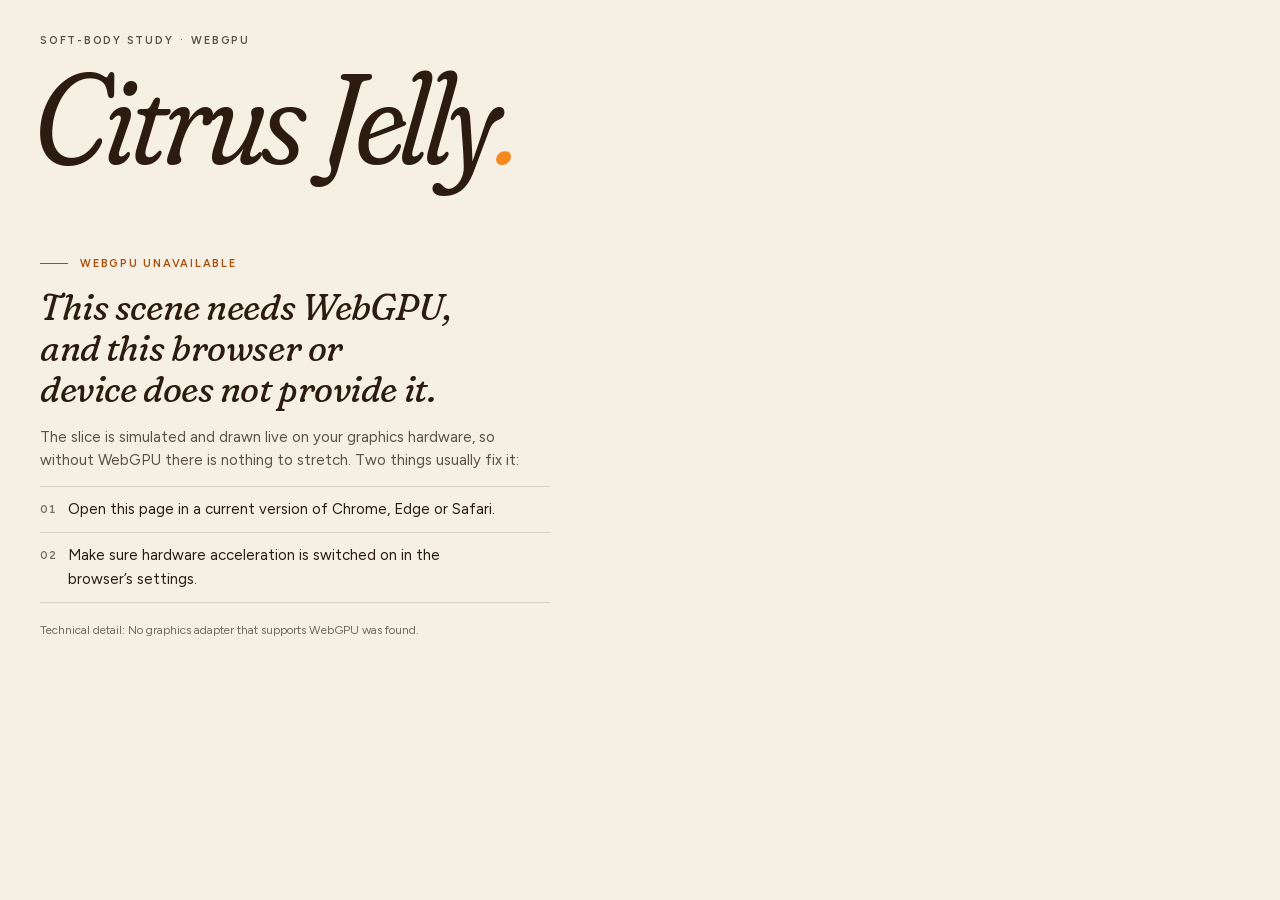
==== commit bd6b4bea: "Livelier wobble, re-grip when set down, visible refraction and a waxy rind Physics: a clearly visibl" ====
--- a/index.html
+++ b/index.html
@@ -856,6 +856,33 @@
   .cj-toggles { padding-top: 6px; padding-bottom: 6px; }
 }
 
+/* ───────────────────────────── tiny (narrow AND short: small windows, 200 % zoom) ───────────────────────────── */
+@media (max-width: 559px) and (max-height: 520px) {
+  .cj {
+    --cj-control: 34px;
+    --cj-thumb: 20px;
+    --cj-range-h: 34px;
+    --cj-title-size: clamp(26px, 9.5vh, 40px);
+  }
+  .cj-ui { padding-top: max(10px, env(safe-area-inset-top, 0px)); }
+  .cj-eyebrow { display: none; }
+  .cj-mast { display: flex; flex-wrap: wrap; align-items: baseline; gap: 0 14px; }
+  .cj-hint { margin-top: 0; font-size: 14px; gap: 8px; }
+  .cj-hint__rule { width: 14px; }
+  .cj-panel { gap: 2px 14px; padding: 6px 0 calc(6px + env(safe-area-inset-bottom, 0px)); }
+  .cj-field__head { margin-bottom: -10px; }
+  .cj-switch { min-height: 34px; }
+  .cj-preset > label { min-height: 34px; }
+  .cj-presets { margin-top: 0; }
+}
+
+/* The heading steps back while the slice is being pulled underneath it. */
+.cj-title, .cj-eyebrow { transition: opacity 0.25s var(--cj-ease); }
+.cj[data-under-title] .cj-title, .cj[data-under-title] .cj-eyebrow { opacity: 0.2; }
+
+/* A fallback that does not fit (small screens, long technical detail) scrolls instead of being cut off. */
+.cj-fallback { max-height: 100%; overflow-y: auto; overscroll-behavior: contain; touch-action: pan-y; }
+
 /* ───────────────────────────── preferences ───────────────────────────── */
 @media (prefers-reduced-motion: reduce) {
   .cj *, .cj *::before, .cj *::after {
@@ -866,6 +893,12 @@
   .cj-btn:active, .cj[data-grabbing] .cj-hint { transform: none; }
 }
 @media (forced-colors: active) {
+  .cj-range::-webkit-slider-runnable-track { forced-color-adjust: none; background: ButtonText; }
+  .cj-range::-moz-range-track { background: ButtonText; }
+  .cj-range::-webkit-slider-thumb { forced-color-adjust: none; background: Highlight; border-color: ButtonText; box-shadow: 0 0 0 3px Canvas; }
+  .cj-range::-moz-range-thumb { background: Highlight; border-color: ButtonText; }
+  .cj-switch__track::after { forced-color-adjust: none; background: ButtonText; }
+  .cj-switch > input:checked ~ .cj-switch__track::after { background: HighlightText; }
   .cj-switch__track, .cj-btn { border-color: ButtonText; }
   .cj-switch > input:checked ~ .cj-switch__track { background: Highlight; }
   .cj-preset > label::before { forced-color-adjust: none; }
@@ -1407,9 +1440,12 @@
  *                applied as a smooth bump of displacement over the particles
  *                within grabRadius of that point (in the home pose), through a
  *                stiff spring with a force cap, towards a target that follows
- *                the pointer critically damped, speed limited and on a leash.
+ *                the pointer critically damped, speed limited and on a leash
+ *                (in real time, also when the simulation runs slower), and
+ *                never lower than a fraction of the height it was picked at.
  *                Deformation therefore starts at the finger and spreads through
- *                the material; the slice can pivot freely about the grab.
+ *                the material; the slice can pivot freely about the grab. The
+ *                grip gives way before it crushes a tet (see limits).
  *   elasticity   per tetrahedron and mesh independent: a deviatoric constraint
  *                on the Green strain, g(|E|) with compliance 1 / (2 mu V)
  *                (g softens the quadratic energy to a linear one at large
@@ -1426,7 +1462,9 @@
  *                before the hard stop, and a floor on every tet volume. The
  *                hard stop is warm started like a rope in a rigid-body solver,
  *                so it also holds a sustained pull. They come last: no input
- *                can stretch the mesh into spikes or leave it inside out.
+ *                can stretch the mesh into spikes or leave it inside out. While
+ *                a tet is near the volume floor every grab loses strength, so a
+ *                finger cannot hold the material inverted either.
  *   sticky base  the particles of the cut face are tied to an "anchor frame"
  *                by saturating springs. Normally the frame is the home pose:
  *                jelly stuck to a plate, something to pull against, the far
@@ -1435,7 +1473,9 @@
  *                alone. Let go and it falls, lands, squashes and wobbles as a
  *                free body; then the frame is fitted to where it came to rest
  *                and glides home, speed and acceleration limited, carrying the
- *                slice by its base.
+ *                slice by its base. A free slice that is still held and is set
+ *                down on its cut face sticks again right there, to be stretched
+ *                once more; that frame waits while a finger holds on.
  *   damping      on velocities: (1) linear damping of the motion relative to
  *                the reference frame (the plate while stuck, the best-fit
  *                rigid motion while free, so flying and swinging are not
@@ -1501,7 +1541,7 @@
 
   // --- sticky base / homing ---
   anchorOmega: 300,            // rad/s of a base particle on its anchor spring
-  anchorHold: 230,             // total force the stuck base can hold before it starts to give
+  anchorHold: 290,             // total force the stuck base can hold before it starts to give
   anchorDamp: 50,              // 1/s dashpot between base particle and frame
   breakD1: 0.05, breakD2: 0.22,// mean base displacement where the tether starts / finishes fading
   tauBreak: 0.05, tauRecover: 0.35,
@@ -1513,24 +1553,35 @@
   homeSpeed: 2.2, homeSpin: 4.0,
   homeAccel: 7, homeSpinAccel: 12,
   homeFar: 2.5,                // beyond this distance the glide speeds up in proportion
+  regripContact: 0.2,          // a held, free slice sticks again where it is set down: this share of the cut face touching the ground ...
+  regripLift: 0.12,            // ... all of it this close to the ground on average (it may stand a little tilted) ...
+  regripSpeed: 1.2,            // ... the cut face travelling slower than this over the ground, u/s ...
+  regripHand: 0.5,             // ... and every finger moving slower than this, u/s ...
+  regripDelay: 0.06,           // ... for this long, s
+  regripRamp: 0.12,            // s for the tether to fade in then (the finger is waiting to pull)
 
   // --- grabbing ---
-  grabRadius: 0.27,
+  grabRadius: 0.36,            // particles this close to the picked point (in the home pose) are taken hold of
   grabDepth: 0.45,             // distances through the thickness count this much: the patch is an ellipsoid ~0.6 deep
   grabStiffness: 4000,
   grabMaxForce: 150,
   forceScaling: 0.5,           // grab and anchor forces scale with stiffnessScale^this
   grabFollow: 45,              // rad/s of the critically damped target filter
-  grabMaxSpeed: 8,
-  leash: 2.6,
+  grabMaxSpeed: 8,             // u/s; like grabFollow per real second, whatever the time scale
+  leash: 2.6,                  // a target never strays further than this from the middle of the home pose
+  grabFloor: 0.45,             // nor lower than this fraction of the height its point was picked at (in the home pose): a deep squash, not a fold through itself
+  grabFloorMin: 0.1,           // ... but always at least this high
 
   // --- damping (functions of the Internal damping slider d) ---
-  rigidFloor: 0.85,            // 1/s, always there: nothing may wobble for ever
-  rigidDamp: [0.1, 1.4, 14],   // 1/s at d = 0, 0.5, 1 (times sqrt(stiffness scale): constant damping ratio)
-  edgeDamp: [0.0008, 0.004, 0.03], // s, stiffness-proportional
-  returnSpeed: [3.2, 2.6, 2.0],// cap on the speed of the elastic return, u/s
+  rigidFloor: 1.25,            // 1/s, always there: without damping the slow sway still dies out in about 4 s
+  rigidDamp: [0.1, 0.9, 14],   // 1/s at d = 0, 0.5, 1 (times sqrt(stiffness scale): constant damping ratio)
+  edgeDamp: [0.0008, 0.0009, 0.03], // s, stiffness-proportional: this is what the fast in-plane wobble feels first
+  returnSpeed: [3.2, 3.1, 2.0],// cap on the speed of the elastic return, u/s
   returnRms: 0.42,             // the cap applies to the rms speed of the returning motion (x this factor) ...
   returnLocal: 1.2,            // ... and, a little looser, to every single particle
+  returnFree: 0.5,             // fraction of the cap for a free body, where both ends close in on each other (more turns tets inside out in hard landings)
+  returnGate: [0.02, 0.08],    // the cap fades in between these displacements from the rest shape: the last stretch home is free, hence the overshoot
+  homingPlate: 0.4,            // within this distance of home the gliding anchor frame counts as the plate for damping
   returnHeldFactor: 2.5,       // looser while a finger is holding on (direct manipulation must not lag)
   globalDrag: 0.12,            // 1/s
   maxSpeed: 18,
@@ -1545,8 +1596,11 @@
   // --- reset / nudge ---
   dropHeight: 0.32,
   nudgeHop: 3.4,
+  nudgeCeiling: 0.6,           // a nudge adds no lift once the slice bottom is this high, and less and less from a quarter of it
   nudgeTwist: 1.7,
   nudgeTilt: 1.1,
+  jiggleAmount: 0.085,         // sway of the top that jiggle() aims for at firmness 0.5 (times strength)
+  jiggleOmega: 15.9,           // rad/s of that sway at stiffness scale 1
 };
 
 function clamp01(v) { return v < 0 ? 0 : v > 1 ? 1 : v; }
@@ -1617,6 +1671,15 @@
     this.homeVolume = totalVol;
     this.homeCom = new Float64Array(3);
     for (let i = 0; i < n; i++) for (let k = 0; k < 3; k++) this.homeCom[k] += this.mass[i] * this.rest[i * 3 + k] / this.totalMass;
+    // The sideways sway of the stuck slice, its slowest in-plane mode (what jiggle() sets off):
+    // every particle moves along x by w = sin(pi h / 2), h = its height in the home pose, so
+    // the base stays put and the top moves the full amount.
+    this.swayW = new Float64Array(n);
+    this.swayMass = 0;
+    for (let i = 0; i < n; i++) {
+      const w = this.swayW[i] = Math.sin(0.5 * Math.PI * clamp01(this.rest[i * 3 + 1]));
+      this.swayMass += this.mass[i] * w * w;
+    }
 
     // ---- edges ---------------------------------------------------------------
     const ne = this.numEdges = mesh.edges.length / 2;
@@ -1691,12 +1754,15 @@
     this.contactCount = 0;
     this.tRelease = 0;
     this.tContact = 0;
+    this.tSettle = 0;        // how long a held, free slice has been standing on its cut face
     this.homingT = 0;
+    this.rampTime = P.homeRamp;              // s for the tether to fade in, this time round
     this.homeU = 0; this.homeUVel = 0;
     this.homeFrom = new Float64Array(3);     // base centre where homing started
     this.homeAxis = new Float64Array([0, 1, 0]);
     this.homeAngle = 0;
     this.homeVMax = 1; this.homeAMax = 1;
+    this.homeSpan = 0;
 
     // ---- grabs -----------------------------------------------------------------
     this.grabs = [];
@@ -1705,7 +1771,7 @@
       this.grabs.push({
         active: false, id: -1, count: 0,
         idx: new Int32Array(maxPatch), wt: new Float64Array(maxPatch),
-        mass: 0, ta: 0, tb: 0, tc: 0, b0: 0, b1: 0, b2: 0,
+        mass: 0, ta: 0, tb: 0, tc: 0, b0: 0, b1: 0, b2: 0, hx: 0, hy: 0, hz: 0, floor: 0,
         raw: new Float64Array(3), tgt: new Float64Array(3), tv: new Float64Array(3),
         force: 0,
       });
@@ -1715,11 +1781,14 @@
     // ---- scratch -----------------------------------------------------------------
     this._acc = 0;
     this._alpha = 1;
+    this._timeScale = 1;                     // simulated seconds per real second in the last advance()
     this._rng = 0x2545f491;
     this._nudgeSign = 1;
+    this._jiggleSign = 1;
     this._calibrating = false;
     this._spinScale = 1;
-    this._lowTets = 0;
+    this._lowTets = 0;                       // tets the elastic pass saw close to the volume floor, and the smallest ratio among them
+    this._lowVolume = 1;
     this._sagTick = 0; this._sagCount = -1; this._sagDone = false; this._calm = 0;
     this.sleeping = false;                   // true while the slice sits perfectly still: advance() then costs nothing
     this._sagAcc = new Float64Array(n * 3);
@@ -1750,13 +1819,18 @@
   /** Resume stepping (called by everything that can disturb the slice; call it yourself after editing x / v directly). */
   wake() { this.sleeping = false; this._calm = 0; this._sagDone = false; }
 
-  /** Accumulate real time (scaled) and run whole fixed substeps. Returns the number of substeps run. */
+  /**
+   * Accumulate real time (scaled) and run whole fixed substeps. Returns the number of substeps run.
+   * With timeScale < 1 the jelly moves in slow motion while the grab targets keep following the
+   * pointer in real time.
+   */
   advance(realSeconds, timeScale) {
     const dt = this.substepDt;
     const ts = timeScale === undefined ? 1 : +timeScale;
     let add = +realSeconds * ts;
     if (!(add > 0)) add = 0;
     if (this.sleeping) { this._acc = 0; return 0; }      // at rest: nothing to do until it is touched
+    this._timeScale = ts > 0 ? ts : 1;
     this._acc += add;
     let k = Math.floor(this._acc / dt + 1e-7);
     const maxK = Math.ceil(this.params.maxBacklog / dt);
@@ -1770,6 +1844,7 @@
   /** Run exactly k fixed substeps (tests). */
   stepSubsteps(k) {
     this.sleeping = false;
+    this._timeScale = 1;
     for (let i = 0; i < k; i++) this._substep();
     this._present(1);
   }
@@ -1800,7 +1875,7 @@
     } else {
       this.mode = MODE_STUCK; this.stick = 1; this.ramp = 1; this.tether = 1;
     }
-    this.tRelease = 0; this.tContact = 0; this.homingT = 0; this.anchorD = 0;
+    this.tRelease = 0; this.tContact = 0; this.tSettle = 0; this.homingT = 0; this.anchorD = 0;
     this.contactCount = 0;
     this._acc = 0;
     this._syncFriction();
@@ -1820,7 +1895,12 @@
     let cx = 0, cy = 0, cz = 0;
     for (let i = 0; i < n; i++) { const mi = this.mass[i]; cx += mi * x[i * 3]; cy += mi * x[i * 3 + 1]; cz += mi * x[i * 3 + 2]; }
     cx /= this.totalMass; cy /= this.totalMass; cz /= this.totalMass;
-    const hop = P.nudgeHop * Math.sqrt(s);
+    // nudges must not stack into a launch: a slice that is already rising, or already
+    // well off the ground, gets the twist but (progressively) no extra lift
+    let lo = Infinity, vyc = 0;
+    for (let i = 0; i < n; i++) { if (x[i * 3 + 1] < lo) lo = x[i * 3 + 1]; vyc += this.mass[i] * v[i * 3 + 1]; }
+    vyc /= this.totalMass;
+    const hop = Math.max(0, P.nudgeHop * Math.sqrt(s) * (1 - smoothstep(0.25 * P.nudgeCeiling, P.nudgeCeiling, lo)) - Math.max(0, vyc));
     const twist = P.nudgeTwist * s * sign;
     const tilt = P.nudgeTilt * s * (sign * 0.7 + r1 * 0.6);
     const lean = 0.5 * s * r2;
@@ -1840,6 +1920,40 @@
     this.tRelease = 0; this.tContact = 0;
     this._syncFriction();
     for (let i = 0; i < n * 3; i++) this.vel[i] = v[i];
+  }
+
+  /**
+   * A brief sway in place, to show what the slice feels like right now (after a
+   * slider has moved): the top is set swaying sideways over the stuck base. Only
+   * for a slice that stands stuck and untouched; returns false (and does
+   * nothing) otherwise. The sway is topped up to its full size rather than
+   * added to, so calling this on every slider event never builds up a large motion.
+   */
+  jiggle(strength) {
+    let s = strength === undefined ? 1 : +strength;
+    if (!(s > 0) || this.mode !== MODE_STUCK || this.grabCount > 0) return false;
+    if (s > 2) s = 2;
+    const P = this.params, n = this.n, x = this.x, v = this.v, rest = this.rest, mass = this.mass, W = this.swayW;
+    this.wake();
+    // the sway as one coordinate: how far along (q) and how fast (p) the slice is in it
+    let q = 0, p = 0;
+    for (let i = 0; i < n; i++) { const m = mass[i] * W[i]; q += m * (x[i * 3] - rest[i * 3]); p += m * v[i * 3]; }
+    q /= this.swayMass; p /= this.swayMass;
+    // softer jelly sways further and slower: amplitude ~ scale^-1/4, frequency ~ sqrt(scale)
+    const scale = this.stiffnessScale, om = P.jiggleOmega * Math.sqrt(scale);
+    const amp = P.jiggleAmount * s / Math.sqrt(Math.sqrt(scale));
+    // the speed that takes the sway from where it is to full amplitude, and no further
+    const room = amp * amp - q * q;
+    if (!(room > 0)) return true;
+    const pmax = om * Math.sqrt(room);
+    let dir;
+    if (Math.abs(p) > 0.02 * pmax) dir = p > 0 ? 1 : -1;       // already swaying: push with it
+    else { dir = this._jiggleSign; this._jiggleSign = -dir; }
+    const add = dir * pmax - p;
+    if (add * dir <= 0) return true;
+    for (let i = 0; i < n; i++) v[i * 3] += add * W[i];
+    for (let i = 0; i < n * 3; i++) this.vel[i] = v[i];
+    return true;
   }
 
   /** Nearest intersection of a ray with the current (presented) surface. */
@@ -1917,13 +2031,15 @@
     for (let k = 0; k < count; k++) { g.wt[k] /= atPick; gm += this.mass[g.idx[k]] * g.wt[k] * g.wt[k]; }
     g.count = count; g.mass = gm;                 // generalised mass of the bump
     g.ta = ta; g.tb = tb; g.tc = tc; g.b0 = b0; g.b1 = b1; g.b2 = b2;
+    g.hx = hx; g.hy = hy; g.hz = hz;              // the picked point in the home pose
+    g.floor = Math.max(P.grabFloorMin, P.grabFloor * hy);
     g.tgt[0] = px; g.tgt[1] = py; g.tgt[2] = pz;
     g.tv[0] = g.tv[1] = g.tv[2] = 0;
     g.force = 0;
     if (!g.active) { g.active = true; this.grabCount++; }
     g.id = id;
     this.wake();
-    if (target && target.length >= 3) this._setRawTarget(g, target); else { g.raw[0] = px; g.raw[1] = py; g.raw[2] = pz; this._leash(g.raw); }
+    if (target && target.length >= 3) this._setRawTarget(g, target); else { g.raw[0] = px; g.raw[1] = py; g.raw[2] = pz; this._leash(g.raw, g.floor); }
     return true;
   }
 
@@ -2115,7 +2231,7 @@
     return (s >>> 0) / 4294967296;
   }
 
-  _leash(t) {
+  _leash(t, floor) {
     const P = this.params;
     if (!(t[0] === t[0] && t[1] === t[1] && t[2] === t[2])) { t[0] = HOME_CENTRE[0]; t[1] = HOME_CENTRE[1]; t[2] = HOME_CENTRE[2]; }
     let dx = t[0] - HOME_CENTRE[0], dy = t[1] - HOME_CENTRE[1], dz = t[2] - HOME_CENTRE[2];
@@ -2125,12 +2241,12 @@
       const k = P.leash / d;
       t[0] = HOME_CENTRE[0] + dx * k; t[1] = HOME_CENTRE[1] + dy * k; t[2] = HOME_CENTRE[2] + dz * k;
     }
-    if (t[1] < 0.1) t[1] = 0.1;
+    if (t[1] < floor) t[1] = floor;
   }
 
   _setRawTarget(g, target) {
     g.raw[0] = +target[0]; g.raw[1] = +target[1]; g.raw[2] = +target[2];
-    this._leash(g.raw);
+    this._leash(g.raw, g.floor);
   }
 
   _present(alpha) {
@@ -2217,7 +2333,7 @@
     const AD = this.tetAD, AH = this.tetAH, DB = this.tetDB;
     const jmin = this.params.minTetVolume, ic0 = this.params.strainSoften > 0 ? 1 / this.params.strainSoften : 0;
     const jwatch = jmin + 0.1, jspan = 1 / (0.6 - jmin);
-    let low = 0;
+    let low = 0, lowJ = jwatch;
     for (let t = 0, m = this.numTets; t < m; t++) {
       const t4 = t * 4, t9 = t * 9;
       const pa = tets[t4], pb = tets[t4 + 1], pc = tets[t4 + 2], pd = tets[t4 + 3];
@@ -2244,7 +2360,7 @@
       const hh = wa * (h0x * h0x + h0y * h0y + h0z * h0z) + wb * (h1x * h1x + h1y * h1y + h1z * h1z) +
         wc * (h2x * h2x + h2y * h2y + h2z * h2z) + wd * (h3x * h3x + h3y * h3y + h3z * h3z);
 
-      if (J < jwatch) low++;
+      if (J < jwatch) { low++; if (J < lowJ) lowJ = J; }
       if (J < jmin) {
         // crushed or inverted: no strain solve, just push the volume back up
         // (bounded step; _guardTets() follows with ground-aware weights)
@@ -2312,6 +2428,7 @@
       x[id] += wd * (lD * d3x + lH * h3x); x[id + 1] += wd * (lD * d3y + lH * h3y); x[id + 2] += wd * (lD * d3z + lH * h3z);
     }
     this._lowTets = low;
+    this._lowVolume = lowJ;
   }
 
   /**
@@ -2528,8 +2645,14 @@
     const before = this.tether;
     if (this.mode === MODE_FREE) {
       this.tether = 0; this.ramp = 0; this.stick = 1;
-      if (grabbed) { this.tRelease = 0; this.tContact = 0; }
-      else {
+      if (grabbed) {
+        this.tRelease = 0;
+        // a held slice that is set down on its cut face and kept there sticks again where it
+        // stands, so it can be stretched once more without letting go
+        if (this._baseSettled()) { this.tSettle += dt; if (this.tSettle > P.regripDelay) this._beginRegrip(); }
+        else this.tSettle = Math.max(0, this.tSettle - dt);
+      } else {
+        this.tSettle = 0;
         this.tRelease += dt;
         if (this.contactCount > 0) this.tContact += dt;
         if ((this.tRelease > P.homeDelay && this.tContact > P.homeContact) || this.tRelease > P.homeTimeout) this._beginHoming();
@@ -2542,13 +2665,13 @@
       this.stick += (goal - this.stick) * Math.min(1, dt / tau);
       if (this.mode === MODE_HOMING) {
         this.homingT += dt;
-        this.ramp = smoothstep(0, P.homeRamp, this.homingT);
+        this.ramp = smoothstep(0, this.rampTime, this.homingT);
         this._advanceHoming(dt);
       } else this.ramp = 1;
       this.tether = this.stick * this.ramp;
       if (this.stick < 0.08 || (!grabbed && this.stick < 0.5 && this.mode === MODE_STUCK)) {
         this.mode = MODE_FREE; this.tether = 0; this.ramp = 0; this.stick = 1;
-        this.tRelease = 0; this.tContact = 0;
+        this.tRelease = 0; this.tContact = 0; this.tSettle = 0;
         this._setFrameHome();
       }
     }
@@ -2590,14 +2713,64 @@
     this.homeFrom[0] = cx + R[0] * ox + R[1] * oy + R[2] * oz;
     this.homeFrom[1] = cy + R[3] * ox + R[4] * oy + R[5] * oz;
     this.homeFrom[2] = cz + R[6] * ox + R[7] * oy + R[8] * oz;
+    this._startGlide(P.homeRamp);
+  }
+
+  /** The slice stands on its cut face (flat or a little tilted) without travelling, and the fingers are holding still. */
+  _baseSettled() {
+    const P = this.params, x = this.x, v = this.v, bi = this.baseIdx, nb = this.numBase;
+    const hand2 = P.regripHand * P.regripHand;
+    for (let gi = 0; gi < MAX_GRABS; gi++) {
+      const g = this.grabs[gi];
+      if (g.active && g.tv[0] * g.tv[0] + g.tv[1] * g.tv[1] + g.tv[2] * g.tv[2] > hand2) return false;
+    }
+    let on = 0, lift = 0, vx = 0, vz = 0;
+    for (let k = 0; k < nb; k++) {
+      const i3 = bi[k] * 3, y = x[i3 + 1];
+      if (y < 0.03) on++;
+      lift += y; vx += v[i3]; vz += v[i3 + 2];
+    }
+    const lim = P.regripSpeed * nb;
+    return on >= P.regripContact * nb && lift < P.regripLift * nb && vx * vx + vz * vz < lim * lim;
+  }
+
+  /**
+   * Stick again where the slice stands: the anchor frame is the cut face in its
+   * home shape, laid flat on the ground under where the base is now (best fit
+   * in position and turn). It stays there while a finger holds on and glides
+   * home afterwards.
+   */
+  _beginRegrip() {
+    const x = this.x, rest = this.rest, mass = this.mass, bi = this.baseIdx, nb = this.numBase, bc = this.baseCentre;
+    let cx = 0, cz = 0;
+    for (let k = 0; k < nb; k++) { const i = bi[k]; cx += mass[i] * x[i * 3]; cz += mass[i] * x[i * 3 + 2]; }
+    cx /= this.baseMassTotal; cz /= this.baseMassTotal;
+    let dot = 0, cross = 0;
+    for (let k = 0; k < nb; k++) {
+      const i = bi[k], i3 = i * 3;
+      const px = x[i3] - cx, pz = x[i3 + 2] - cz, rx = rest[i3] - bc[0], rz = rest[i3 + 2] - bc[2];
+      dot += mass[i] * (px * rx + pz * rz); cross += mass[i] * (px * rz - pz * rx);
+    }
+    const turn = Math.atan2(cross, dot);              // about +y
+    this.homeAxis[0] = 0; this.homeAxis[1] = turn < 0 ? -1 : 1; this.homeAxis[2] = 0;
+    this.homeAngle = Math.abs(turn);
+    this.homeFrom[0] = cx; this.homeFrom[1] = bc[1]; this.homeFrom[2] = cz;
+    this._startGlide(this.params.regripRamp);
+  }
+
+  /** Enter homing from the frame pose in homeFrom / homeAxis / homeAngle; the tether fades in over rampTime. */
+  _startGlide(rampTime) {
+    const P = this.params, bc = this.baseCentre, angle = this.homeAngle;
     const dist = Math.hypot(this.homeFrom[0] - bc[0], this.homeFrom[1] - bc[1], this.homeFrom[2] - bc[2]);
     // limits on the progress parameter u (1 -> 0) so neither speed limit is exceeded
     // (from far away the glide is faster, so coming home never takes much longer than ~2 s)
     const far = Math.max(1, dist / P.homeFar);
     this.homeVMax = Math.min(P.homeSpeed * far / Math.max(dist, 1e-3), P.homeSpin / Math.max(angle, 1e-3));
     this.homeAMax = Math.min(P.homeAccel * far / Math.max(dist, 1e-3), P.homeSpinAccel / Math.max(angle, 1e-3));
+    this.homeSpan = Math.max(dist, angle);
     this.homeU = 1; this.homeUVel = 0;
-    this.homingT = 0; this.ramp = 0; this.stick = 1; this.tether = 0;
+    this.homingT = 0; this.rampTime = rampTime; this.ramp = 0; this.stick = 1; this.tether = 0;
+    this.anchorD = 0; this.tSettle = 0;
     this.mode = MODE_HOMING;
     this._placeFrame(0);
     const av = this.anchorVel;
@@ -2606,6 +2779,11 @@
 
   _advanceHoming(dt) {
     const P = this.params, om = P.homeOmega;
+    if (this.grabCount > 0) {
+      // held: the plate waits where it is
+      if (this.homeUVel !== 0) { this.homeUVel = 0; this.anchorVel.fill(0); }
+      return;
+    }
     let acc = -2 * om * this.homeUVel - om * om * this.homeU;
     if (acc > this.homeAMax) acc = this.homeAMax; else if (acc < -this.homeAMax) acc = -this.homeAMax;
     this.homeUVel += acc * dt;
@@ -2657,22 +2835,60 @@
   // ---- grabs -------------------------------------------------------------------
 
   _updateGrabTargets(dt) {
-    const P = this.params, om = P.grabFollow, vmax = P.grabMaxSpeed;
+    const P = this.params;
+    // The hand moves in real time, whatever the speed of the simulation: follow rate and speed
+    // limit are per real second (no target is asked to outrun the fastest a particle may move).
+    const om = P.grabFollow / this._timeScale, vmax = Math.min(P.grabMaxSpeed / this._timeScale, P.maxSpeed);
+    const decay = Math.exp(-om * dt), step = vmax * dt;
     for (let gi = 0; gi < MAX_GRABS; gi++) {
       const g = this.grabs[gi];
       if (!g.active) continue;
       const t = g.tgt, tv = g.tv, raw = g.raw;
-      // critically damped follow, semi-implicit
-      for (let k = 0; k < 3; k++) tv[k] += (om * om * (raw[k] - t[k]) - 2 * om * tv[k]) * dt;
+      // critically damped follow, integrated exactly (stable at any rate): with y = target - pointer
+      // and a = y' + om y, one step is y -> (y + a dt) e^(-om dt), y' -> (y' - a om dt) e^(-om dt)
+      const y0 = t[0] - raw[0], y1 = t[1] - raw[1], y2 = t[2] - raw[2];
+      const a0 = tv[0] + om * y0, a1 = tv[1] + om * y1, a2 = tv[2] + om * y2;
+      let sx = (y0 + a0 * dt) * decay - y0, sy = (y1 + a1 * dt) * decay - y1, sz = (y2 + a2 * dt) * decay - y2;
+      tv[0] = (tv[0] - a0 * om * dt) * decay; tv[1] = (tv[1] - a1 * om * dt) * decay; tv[2] = (tv[2] - a2 * om * dt) * decay;
       const s2 = tv[0] * tv[0] + tv[1] * tv[1] + tv[2] * tv[2];
       if (s2 > vmax * vmax) { const k = vmax / Math.sqrt(s2); tv[0] *= k; tv[1] *= k; tv[2] *= k; }
-      t[0] += tv[0] * dt; t[1] += tv[1] * dt; t[2] += tv[2] * dt;
+      const d2 = sx * sx + sy * sy + sz * sz;
+      if (d2 > step * step) { const k = step / Math.sqrt(d2); sx *= k; sy *= k; sz *= k; }
+      t[0] += sx; t[1] += sy; t[2] += sz;
+    }
+    // Two fingers cannot bring their two pieces of jelly closer together than the material can be
+    // compressed: keep the targets at least minStretch x their home separation apart, or the
+    // patches are folded through each other and the tets between them stay inverted while held.
+    if (this.grabCount > 1) {
+      for (let a = 0; a < MAX_GRABS; a++) {
+        const ga = this.grabs[a];
+        if (!ga.active) continue;
+        for (let b = a + 1; b < MAX_GRABS; b++) {
+          const gb = this.grabs[b];
+          if (!gb.active) continue;
+          const hx = gb.hx - ga.hx, hy = gb.hy - ga.hy, hz = gb.hz - ga.hz;
+          const home = Math.sqrt(hx * hx + hy * hy + hz * hz), need = P.minStretch * home;
+          let nx = gb.tgt[0] - ga.tgt[0], ny = gb.tgt[1] - ga.tgt[1], nz = gb.tgt[2] - ga.tgt[2], len = Math.sqrt(nx * nx + ny * ny + nz * nz);
+          if (len >= need) continue;
+          const half = 0.5 * (need - len);
+          if (len < 1e-6) { nx = hx; ny = hy; nz = hz; len = home; }   // on top of each other: part them the way they sit in the slice
+          if (len < 1e-9) continue;
+          const k = half / len;
+          ga.tgt[0] -= nx * k; ga.tgt[1] -= ny * k; ga.tgt[2] -= nz * k;
+          gb.tgt[0] += nx * k; gb.tgt[1] += ny * k; gb.tgt[2] += nz * k;
+          if (ga.tgt[1] < ga.floor) ga.tgt[1] = ga.floor;
+          if (gb.tgt[1] < gb.floor) gb.tgt[1] = gb.floor;
+        }
+      }
     }
   }
 
   _solveGrabs() {
     const x = this.x, dt = this.substepDt;
     const alpha = this.grabAlpha, maxF = this.grabMaxF;
+    // The inversion guard outranks the fingers: every grip weakens while a tet is close to
+    // being crushed, and lets go altogether before it turns inside out.
+    const grip = this._lowTets > 0 ? clamp01(this._lowVolume / (this.params.minTetVolume + 0.1)) : 1;
     for (let gi = 0; gi < MAX_GRABS; gi++) {
       const g = this.grabs[gi];
       if (!g.active) continue;
@@ -2685,7 +2901,7 @@
       const k = -1 / (1 + alpha * g.mass);
       let lx = (px - g.tgt[0]) * k, ly = (py - g.tgt[1]) * k, lz = (pz - g.tgt[2]) * k;
       const ll = Math.sqrt(lx * lx + ly * ly + lz * lz);
-      const maxL = maxF * dt * dt / g.mass;         // force cap
+      const maxL = maxF * grip * dt * dt / g.mass;  // force cap
       if (ll > maxL) { const sc = maxL / ll; lx *= sc; ly *= sc; lz *= sc; }
       g.force = Math.min(ll, maxL) * g.mass / (dt * dt);
       const idx = g.idx, wt = g.wt;
@@ -2770,8 +2986,14 @@
     // home pose); for a free body it is the rigidly fitted shape moving with the
     // body. There both ends close in on each other, so each gets half the speed.
     const P = this.params;
-    const b = this.mode === MODE_STUCK ? this.stick : 0, nb = 1 - b, stuck = b > 0.5;
-    const vret = this.returnSpeed * (0.5 + 0.5 * b) * (this.grabCount > 0 ? P.returnHeldFactor : 1);
+    // While the anchor frame is arriving home the plate is (almost) at rest again: damp against it,
+    // as when stuck, or the sway the glide kicks up rings undamped until the frame has fully arrived.
+    let b = 0;
+    if (this.mode === MODE_STUCK) b = this.stick;
+    else if (this.mode === MODE_HOMING) b = this.tether * (1 - smoothstep(P.homingPlate * 0.15, P.homingPlate, this.homeU * this.homeSpan));
+    const nb = 1 - b, stuck = b > 0.5;
+    const vret = this.returnSpeed * (P.returnFree + (1 - P.returnFree) * b) * (this.grabCount > 0 ? P.returnHeldFactor : 1);
+    const gate0 = P.returnGate[0], gate1 = P.returnGate[1], gate02 = gate0 * gate0, gate12 = gate1 * gate1, gateInv = 1 / (gate1 - gate0);
     const dt = this.substepDt, keep = 1 - kd;
     const D = this._dev, G = this._gate;
     let ke = 0;
@@ -2791,7 +3013,7 @@
       // from the rest shape; free, only motion heading back (a landing has to be
       // able to squash at the speed it arrives with)
       let g = 0;
-      if (ul2 > 4e-4 && (stuck || dx * ux + dy * uy + dz * uz < 0)) g = ul2 < 0.0064 ? (Math.sqrt(ul2) - 0.02) / 0.06 : 1;
+      if (ul2 > gate02 && (stuck || dx * ux + dy * uy + dz * uz < 0)) g = ul2 < gate12 ? (Math.sqrt(ul2) - gate0) * gateInv : 1;
       G[i] = g;
       if (g > 0) ke += g * mass[i] * (dx * dx + dy * dy + dz * dz);
     }
@@ -3057,6 +3279,9 @@
 const NUM_SEGMENTS = 7;
 const MSAA = 4;
 const PALETTE_FADE_SECONDS = 0.5;
+const MIN_STEPS = 4;           // march steps per pixel: the range renderer.steps accepts
+const MAX_STEPS = 22;
+const QUALITY_STEPS = { low: 9, medium: 14, high: 22 };
 
 // ───────────────────────────── palettes ─────────────────────────────
 // All colours are LINEAR rgb. "abs" = absorption per world unit (Beer–Lambert),
@@ -3073,31 +3298,31 @@
     rindAbs: [0.25, 3.4, 12.0], rindDensity: 11.0,
     rindSca: [1.00, 0.34, 0.02],
     deep: [0.50, 3.2, 8.0],
-    shadow: [0.16, 0.62, 1.35], shadowStrength: 1.0,
+    shadow: [0.02, 0.75, 2.2], shadowStrength: 1.0,
     lineHot: [1.0, 0.16, 0.30],
   },
   blood: {
-    fleshAbs: [1.45, 10.0, 7.5], fleshDensity: 0.42,
-    fleshSca: [1.00, 0.16, 0.13], mottle: 0.85,
-    fleshAbs2: [0.62, 5.2, 8.5], vesicle: 1.0,
+    fleshAbs: [4.2, 16.0, 10.0], fleshDensity: 0.42,
+    fleshSca: [0.72, 0.015, 0.05], mottle: 0.85,
+    fleshAbs2: [1.1, 6.0, 8.5], vesicle: 1.0,
     memAbs: [0.07, 0.30, 0.48], memDensity: 13.0,
     memSca: [0.93, 0.70, 0.56],
     rindAbs: [0.28, 4.4, 11.0], rindDensity: 11.0,
-    rindSca: [1.00, 0.26, 0.03],
-    deep: [0.85, 5.0, 5.6],
-    shadow: [0.26, 1.05, 1.25], shadowStrength: 1.0,
+    rindSca: [1.00, 0.20, 0.03],
+    deep: [1.8, 7.0, 7.0],
+    shadow: [0.16, 1.45, 1.6], shadowStrength: 1.0,
     lineHot: [1.0, 0.86, 0.25],
   },
   lemon: {
-    fleshAbs: [0.18, 0.46, 5.4], fleshDensity: 0.40,
-    fleshSca: [0.96, 0.84, 0.14], mottle: 0.2,
-    fleshAbs2: [0.14, 0.30, 6.5], vesicle: 1.0,
+    fleshAbs: [0.24, 0.80, 6.5], fleshDensity: 0.40,
+    fleshSca: [0.93, 0.86, 0.20], mottle: 0.2,
+    fleshAbs2: [0.20, 0.55, 7.0], vesicle: 1.0,
     memAbs: [0.05, 0.08, 0.36], memDensity: 13.0,
-    memSca: [0.90, 0.86, 0.64],
-    rindAbs: [0.10, 0.30, 6.0], rindDensity: 11.0,
-    rindSca: [0.95, 0.82, 0.15],
-    deep: [0.20, 0.42, 4.2],
-    shadow: [0.08, 0.20, 1.05], shadowStrength: 0.92,
+    memSca: [0.90, 0.845, 0.64],
+    rindAbs: [0.10, 1.0, 9.0], rindDensity: 11.0,
+    rindSca: [1.00, 0.66, 0.035],
+    deep: [0.25, 0.75, 5.0],
+    shadow: [0.03, 0.28, 1.8], shadowStrength: 0.92,
     lineHot: [1.0, 0.18, 0.32],
   },
 };
@@ -3157,7 +3382,7 @@
   bodyY: vec4f,
   bodyZ: vec4f,
   shadow: vec4f,     // xy: centre of the shadow map (world xz), z: 1 / half extent
-  shear: vec4f,      // xy: ground offset per unit height along the key light, z: debug view (0 = off)
+  shear: vec4f,      // xy: ground offset per unit height along the key light, z: debug view (0 = off), w: march steps
   bg: vec4f,         // backdrop colour (linear), w = dither amplitude
   fleshAbs: vec4f,   // rgb absorption, w scattering density
   fleshSca: vec4f,   // rgb scatter colour, w mottle amount
@@ -3395,15 +3620,21 @@
 @group(1) @binding(7) var<uniform> BUB: Bubbles;
 @group(2) @binding(0) var backTex: texture_2d<f32>;
 
-const STEPS = ${c.steps};
+const MIN_STEPS = ${MIN_STEPS};
+const MAX_STEPS = ${MAX_STEPS};
 const NSEG = ${f(c.segments)};
 const HALF_T = ${f(c.thickness * 0.5)};
 const PITH_R = ${f(c.pithR)};
 const RIND_R = ${f(c.rindR)};
 const CORE_R = 0.085;
+// per-segment random, tabulated (the values the sin-hash produced on the reference renderer):
+// sin() of large arguments is not portable between GPUs
+const SEG_RND = array<f32, 7>(0.270020, 0.628906, 0.507813, 0.671875, 0.078125, 0.729492, 0.286133);
 const MEM_HALF = 0.0075;
 const SEG_ROUND = 0.050;
 const IOR = 1.36;
+const REFRACT_GAIN = 0.9;      // share of the ideal slab offset that is applied (the body is cloudy, not clear)
+const SHEEN_COL = vec3f(1.0, 0.94, 0.82);     // the key light as the waxy skin of the rind gives it back
 
 struct VsOut {
   @builtin(position) clip: vec4f,
@@ -3448,7 +3679,7 @@
 // shadow) below the horizon and three softboxes with feathered edges.
 fn envLight(r: vec3f, p: vec3f) -> vec3f {
   var e = G.bg.rgb * mix(0.55, 0.42, smoothstep(0.0, 0.9, r.y));
-  let floorMix = smoothstep(0.06, -0.20, r.y);
+  let floorMix = 1.0 - smoothstep(-0.20, 0.06, r.y);
   if (floorMix > 0.0) {
     let rr = normalize(vec3f(r.x, min(r.y, -0.06), r.z));
     let hit = p + rr * (max(p.y, 0.0) / -rr.y);
@@ -3500,7 +3731,7 @@
   var o: Segs;
   o.d = SEG_ROUND - length(q);
   o.a = a;
-  o.rnd = fract(sin(seg * 91.7 + 3.1) * 43758.5453);
+  o.rnd = SEG_RND[i32(seg)];
   return o;
 }
 
@@ -3589,8 +3820,9 @@
   let hgt = micro.x;
   let dpx = dpdx(in.world);
   let dpy = dpdy(in.world);
-  let dhx = dpdx(hgt);
-  let dhy = dpdy(hgt);
+  // per-pixel forward differences of the relief (screen-space derivatives of hgt are constant per 2x2 quad -> blocky)
+  let dhx = microHeight(mA + dpdx(mA), footprint, loA).x - hgt;
+  let dhy = microHeight(mA + dpdy(mA), footprint, loA).x - hgt;
   let r1 = cross(dpy, Ng);
   let r2 = cross(Ng, dpx);
   let det = dot(dpx, r1);
@@ -3604,19 +3836,35 @@
   N = normalize(N + V * max(0.03 - dot(N, V), 0.0));
   let NdV = saturate(dot(N, V));
 
-  // ---- where does the ray leave the body? (back-face buffer, slightly refracted)
+  // ---- where does the ray leave the body? The back-face buffer is read where
+  // the REFRACTED ray comes out. Through a slab that is beside the straight exit
+  // by  chord * sin(deviation) * cos(incidence) / cos(refraction)  as seen from
+  // the eye: next to nothing face-on, a good part of the thickness at a glancing
+  // view. The inside therefore looks shallower than it is and slides against the
+  // pattern on the surface when the camera orbits or the surface tilts and wobbles.
   let ppu = G.camR.w / distA;                                // pixels per world unit here
   let back0 = textureLoad(backTex, pix, 0);
   let valid0 = back0.a > -100.0;
   let thick0 = select(0.0, max(back0.a + G.eye.w - distA, 0.0), valid0);
   let bend = refract(rd, N, 1.0 / IOR) - rd;
-  var offPx = vec2f(dot(bend, G.camR.xyz), -dot(bend, G.camU.xyz)) * (thick0 * ppu * 0.85);
-  let offLen = length(offPx);
-  let offMax = 0.07 * G.camR.w / G.eye.w;                    // at most 7% of a slice radius
-  offPx *= min(1.0, offMax / max(offLen, 1e-3));
-  let pix1 = clamp(pix + vec2i(round(offPx)), vec2i(0), vec2i(res) - vec2i(1));
+  let slab = NdV / sqrt(1.0 - (1.0 - NdV * NdV) / (IOR * IOR));
+  var offPx = vec2f(dot(bend, G.camR.xyz), -dot(bend, G.camU.xyz)) * (thick0 * ppu * slab * REFRACT_GAIN);
+  // The relief and the dome in N may turn the offset, but not push it beyond
+  // what the smooth surface gives (or 7% of a slice radius where that is less).
+  let cosG = saturate(dot(Ng, V));
+  let sinG = sqrt(1.0 - cosG * cosG);
+  let tanT = sinG / sqrt(IOR * IOR - sinG * sinG);           // tangent of the refracted angle
+  let offSmooth = thick0 * ppu * cosG * (sinG - cosG * tanT) * REFRACT_GAIN;
+  let offMax = max(0.07 * G.camR.w / G.eye.w, offSmooth);
+  offPx *= min(1.0, offMax / max(length(offPx), 1e-3));
+  var pix1 = clamp(pix + vec2i(round(offPx)), vec2i(0), vec2i(res) - vec2i(1));
   var back = textureLoad(backTex, pix1, 0);
   var thick = back.a + G.eye.w - distA;
+  if (!(back.a > -100.0) || thick <= 0.0) {                  // beside the body: come back half way first
+    pix1 = clamp(pix + vec2i(round(offPx * 0.5)), vec2i(0), vec2i(res) - vec2i(1));
+    back = textureLoad(backTex, pix1, 0);
+    thick = back.a + G.eye.w - distA;
+  }
   var pixE = vec2f(pix1) + vec2f(0.5);
   if (!(back.a > -100.0) || thick <= 0.0) {
     back = back0;
@@ -3636,9 +3884,15 @@
   let pE = G.eye.xyz + rdE * (distA + thick);
 
   // ---- march the straight material-space segment entry -> exit
-  let jit = ign(in.clip.xy);
-  let ds = thick / f32(STEPS);
-  let dm = (mB - mA) / f32(STEPS);
+  let nSteps = clamp(i32(G.shear.w), MIN_STEPS, MAX_STEPS);
+  let fSteps = f32(nSteps);
+  // one sample per step, dithered inside its step against banding. With fewer
+  // (longer) steps than the default 14 the dither is narrowed towards the middle
+  // of the step: the features are widened to the step anyway (soft0), and a full
+  // step of dither would show its pattern as a hatch on the dense pith and rind.
+  let jit = 0.5 + (ign(in.clip.xy) - 0.5) * clamp(0.15 * fSteps - 1.1, 0.25, 1.0);
+  let ds = thick / fSteps;
+  let dm = (mB - mA) / fSteps;
   var m = mA + dm * jit;
   // feature softness: a pixel at the surface, growing with depth (cloudy jelly)
   // and never thinner than what one march step can resolve across a membrane
@@ -3646,10 +3900,10 @@
 
   let kappa = G.deep.rgb;
   // ground proximity: less light arrives low down on faces that look at the floor
-  let lowAO = mix(1.0, smoothstep(-0.02, 0.34, in.world.y), saturate(0.45 - N.y * 0.75));
+  let lowAO = mix(1.0, 0.55 + 0.45 * smoothstep(-0.02, 0.22, in.world.y), saturate(0.45 - N.y * 0.75));
   let eEntry = irradiance(N) * lowAO;
   // no light enters where the exit point rests on (or hovers just above) the ground
-  let eExit = irradiance(rd) * (1.10 * smoothstep(0.0, 0.20, pE.y));
+  let eExit = irradiance(rd) * (1.10 * mix(0.55, 1.0, smoothstep(0.0, 0.20, pE.y)));
   let cosN = max(NdV, 0.25);
   let stepEntry = exp(-kappa * (ds * cosN));
   let stepExit = exp(kappa * ds);
@@ -3676,20 +3930,20 @@
   let stepB = exp(-kappa * dm.z);
   let stepC = exp(-kappa * dm.y);
 
-  let lowTint = exp(-kappa * 0.20) * 0.72;
+  let lowTint = exp(-kappa * 0.30);
   let loB = loNoise(mB);
   var T = vec3f(1.0);
   var L = vec3f(0.0);
-  for (var i = 0; i < STEPS; i++) {
+  for (var i = 0; i < nSteps; i++) {
     let s = (f32(i) + jit) * ds;
-    let md = medium(m, soft0 + s * 0.035, mix(loA, loB, (f32(i) + jit) / f32(STEPS)));
+    let md = medium(m, soft0 + s * 0.035, mix(loA, loB, (f32(i) + jit) / fSteps));
     let nA = (G.bodyX.xyz * m.x + G.bodyY.xyz * m.y) / max(md.r, 1e-3);
     let eA = irradiance(nA) * (wA * exp(-kappa * max(1.0 - md.r, 0.0)));
     var lin = eEntry * aEntry + (eExit * aExit + eF * tF + eB * tB + eC * tC) * 0.5 + eA * 0.75;
     lin = mix(lin, vec3f(lin.r), md.pale * 0.45);                // pale tissue scatters the light before it reddens
     // the ground blocks the lower hemisphere: everything close to it receives less light
     // (what does arrive down there has mostly travelled through the body: it is warm)
-    let lift = smoothstep(-0.03, 0.22, mix(in.world.y, pE.y, (f32(i) + jit) / f32(STEPS)));
+    let lift = smoothstep(-0.03, 0.22, mix(in.world.y, pE.y, (f32(i) + jit) / fSteps));
     lin *= mix(lowTint, vec3f(1.0), max(lift, md.pale * 0.42));
     let ext = md.sa + vec3f(md.ss);
     let stepT = exp(-ext * ds);
@@ -3704,7 +3958,9 @@
   }
 
   // ---- what is behind: the studio, bent by the jelly and dimmed by its transmittance
-  let dirOut = normalize(rd + bend * (0.55 * smoothstep(0.0, 0.12, thick)));
+  var dirOut = normalize(rd + bend * (0.55 * smoothstep(0.0, 0.12, thick)));
+  // an exit point resting on the ground always sees the (shadowed) ground right there, never the open backdrop
+  dirOut.y = min(dirOut.y, mix(1.0, -0.25, 1.0 - smoothstep(0.0, 0.04, pE.y)));
   let behind = scene(pE, dirOut, saturate(thick * 2.5), smoothstep(0.0, 0.15, thick));
   var col = L + T * behind;
 
@@ -3717,24 +3973,44 @@
   let memLit = G.memSca.rgb * vec3f(1.0, 0.95, 0.84) * (max(col.r, col.g) * 0.42 + 0.62);
   col = mix(col, memLit, memLine * 0.62);
 
-  // ---- tiny bubbles: analytic spheres in material space along the same segment
-  // (un-refracted exit: keeps the little spheres round)
+  // ---- tiny bubbles: analytic spheres in material space along the straight
+  // chord. Like everything else inside they are seen through a refracting
+  // surface: each one appears moved against the bend by the sideways lead the
+  // refracted ray has gained at the bubble's depth. The whole sphere is moved,
+  // by the bend of the flat big face that looks at the eye, which keeps it
+  // round (bending the ray at the real, bumpy and rounded surface would flatten
+  // and wrinkle the spheres). Towards an edge-on view the shift fades out.
   let dAB = select(mB, back0.rgb, valid0) - mA;
   let dd = max(dot(dAB, dAB), 1e-8);
   let dirM = dAB / sqrt(dd);
+  let side = select(-1.0, 1.0, dot(G.bodyZ.xyz, V) >= 0.0);
+  let nFace = G.bodyZ.xyz * side;
+  let cosF = dot(nFace, V);
+  let bendF = (refract(rd, nFace, 1.0 / IOR) - rd)
+            * (smoothstep(0.10, 0.45, cosF) / sqrt(1.0 - (1.0 - cosF * cosF) / (IOR * IOR)));
+  // sideways lead per unit of depth below that face, in the body's frame (only the
+  // part across the chord: a bubble keeps its place along it, and so its dimming)
+  let leadM = vec3f(dot(bendF, G.bodyX.xyz), dot(bendF, G.bodyY.xyz), dot(bendF, G.bodyZ.xyz));
+  let lead = leadM - dirM * dot(leadM, dirM);
   let logT = log(max(T, vec3f(1e-5)));
+  // the body in front of a bubble dims it as along the straight chord: the shorter
+  // refracted path must not make the glints brighter at oblique views
+  let dimK = max(thick0 / max(thick, 1e-4), 1.0);
+  // a bubble can show anywhere between the entry point and the end of the refracted ray
+  let mB0 = mA + dAB;
+  let mBr = mB0 + lead * clamp(HALF_T - side * mB0.z, 0.0, 2.0 * HALF_T);
   let secA = atan2(max(mA.y, 0.0), mA.x) * (16.0 / PI);
-  let mB0 = mA + dAB;
-  let secB = atan2(max(mB0.y, 0.0), mB0.x) * (16.0 / PI);
+  let secB = atan2(max(mBr.y, 0.0), mBr.x) * (16.0 / PI);
   let sLo = clamp(i32(floor(min(secA, secB))) - 1, 0, 16);
   let sHi = clamp(i32(floor(max(secA, secB))) + 2, 0, 16);
   let iLo = i32(BUB.sec[sLo / 4][sLo % 4]);
   let iHi = i32(BUB.sec[sHi / 4][sHi % 4]);
   for (var i = iLo; i < iHi; i++) {
     let b = BUB.b[i];
-    let t = dot(b.xyz - mA, dAB) / dd;
+    let c = b.xyz - lead * (HALF_T - side * b.z);              // where the bubble appears to be
+    let t = dot(c - mA, dAB) / dd;
     let tc = clamp(t, 0.0, 1.0);
-    let off = mA + dAB * tc - b.xyz;
+    let off = mA + dAB * tc - c;
     let q2 = dot(off, off) / (b.w * b.w);
     if (q2 < 1.0 && t > -0.02 && t < 1.02) {
       let e = sqrt(q2);
@@ -3745,7 +4021,7 @@
       let glint = pow(saturate(dot(rb, KEY_DIR)), 10.0) * 1.6 + pow(saturate(dot(rb, FILL_DIR)), 6.0) * 0.9
                 + pow(saturate(rb.y), 3.0) * 0.35;
       let rim = e * e * e;
-      let Tb = exp(logT * tc);                                 // transmittance in front of the bubble
+      let Tb = exp(logT * (tc * dimK));                        // transmittance in front of the bubble
       let aa = saturate((1.0 - e) * b.w * ppu * 1.5 + 0.15);
       let shade = G.bg.rgb * (0.10 + 0.62 * rim) + KEY_COL * glint;
       col = mix(col, col * (1.0 - 0.30 * rim) + Tb * shade, aa);
@@ -3758,14 +4034,29 @@
   let env = envLight(R, in.world);
   col = col * (1.0 - F) + env * F;
 
+  // ---- the skin of the rind is waxier than the cut faces: the three studio
+  // lights leave broad, low highlights on it (half-vector lobes, broken up by
+  // the pores in N). The wax lets some of the rind's own colour through, so the
+  // highlight is a lighter rind colour and not a white film. It is blended in
+  // instead of added: the sheen can pale the rind but never push a channel
+  // past the highlight's own level.
+  let skin = smoothstep(0.955, 0.99, rA) * (1.0 - faceK);
+  let gloss = pow(saturate(dot(N, normalize(KEY_DIR + V))), 18.0)
+            + pow(saturate(dot(N, normalize(TOP_DIR + V))), 18.0) * 0.5
+            + pow(saturate(dot(N, normalize(FILL_DIR + V))), 18.0) * 0.6;
+  let sheen = saturate(skin * gloss * 0.40);
+  let sheenCol = SHEEN_COL * mix(vec3f(1.0), G.rindSca.rgb, 0.5);
+  col = mix(col, sheenCol, sheen);
+
   let dbg = G.shear.z;
   if (dbg > 0.5) {
     if (dbg < 1.5) { col = L; }
     else if (dbg < 2.5) { col = T * behind; }
-    else if (dbg < 3.5) { col = env * F; }
+    else if (dbg < 3.5) { col = mix(env * F, sheenCol, sheen); }
     else if (dbg < 4.5) { col = N * 0.5 + vec3f(0.5); }
     else if (dbg < 5.5) { col = vec3f(thick); }
-    else { col = T; }
+    else if (dbg < 6.5) { col = T; }
+    else { col = vec3f(1.0, 0.0, 1.0); }
     return vec4f(pow(clamp(col, vec3f(0.0), vec3f(1.0)), vec3f(1.0 / 2.2)), 1.0);
   }
 
@@ -3826,7 +4117,7 @@
   let t = saturate(in.tension);
   let ink = vec3f(0.0242, 0.0110, 0.0052);                     // #2B1B10
   let hot = G.lineHot.rgb;
-  let k = smoothstep(0.05, 0.85, t);
+  let k = smoothstep(0.30, 0.95, t);
   let col = pow(mix(ink, hot, k), vec3f(1.0 / 2.2));           // display space (blending happens there)
   return vec4f(col, cover * mix(alpha, hotAlpha, k));
 }
@@ -4027,49 +4318,80 @@
    * @param {object} mesh  result of buildSliceMesh()
    * @param {object} [opts] { background: [r,g,b] sRGB 0..1 (default cream #F6F0E4),
    *                          palette: 'orange'|'blood'|'lemon',
-   *                          quality: 'low'|'medium'|'high'  (9 / 14 / 22 march steps, default 'medium'),
+   *                          quality: 'low'|'medium'|'high'  (starts renderer.steps at 9 / 14 / 22, default 'medium'),
    *                          subdivisions: 1..5  (render-surface refinement per triangle edge, default 3),
-   *                          debug: bool  (check WGSL compilation + validation during create()) }
-   * Rejects with an Error whose .code is 'no-webgpu' | 'no-adapter' | 'no-device'.
+   *                          debug: bool  (also collect the WGSL compiler's messages in debugErrors) }
+   *
+   * Rejects with an Error whose message is a plain sentence for the visitor and whose .code says what went wrong:
+   *   'no-webgpu'         navigator.gpu is missing, or the canvas cannot give a WebGPU context
+   *   'insecure-context'  navigator.gpu is missing because the page is not a secure context
+   *   'no-adapter'        no adapter was offered
+   *   'no-device'         the device could not be created, or was lost while the scene was starting
+   *   'init-failed'       a shader, a pipeline or a resource failed validation (the message ends with the
+   *                       underlying error; .cause is the original error)
    */
   static async create(canvas, mesh, opts) {
     const o = opts || {};
     const gpu = typeof navigator !== 'undefined' ? navigator.gpu : undefined;
-    if (!gpu) throw gpuError('no-webgpu', 'WebGPU is not available in this browser.');
+    if (!gpu) {
+      if (typeof window !== 'undefined' && window.isSecureContext === false) {
+        throw gpuError('insecure-context', 'WebGPU only works on secure pages. Open this page over https, from localhost or as a local file.');
+      }
+      throw gpuError('no-webgpu', 'This browser does not offer WebGPU.');
+    }
     let adapter = null;
     // prefer the discrete GPU on dual-GPU laptops (Windows ignores the hint and only warns about it)
     const isWindows = /win/i.test((navigator.userAgentData && navigator.userAgentData.platform) || navigator.platform || '');
     if (!isWindows) { try { adapter = await gpu.requestAdapter({ powerPreference: 'high-performance' }); } catch (e) { adapter = null; } }
     if (!adapter) { try { adapter = await gpu.requestAdapter(); } catch (e) { adapter = null; } }
-    if (!adapter) throw gpuError('no-adapter', 'No suitable WebGPU adapter was found.');
+    if (!adapter) throw gpuError('no-adapter', 'No graphics adapter that supports WebGPU was found.');
     let device = null;
-    try { device = await adapter.requestDevice(); } catch (e) { throw gpuError('no-device', 'The WebGPU device could not be created.', e); }
-    if (!device) throw gpuError('no-device', 'The WebGPU device could not be created.');
+    try { device = await adapter.requestDevice(); } catch (e) { throw gpuError('no-device', 'The graphics device could not be started.', e); }
+    if (!device) throw gpuError('no-device', 'The graphics device could not be started.');
     let context = null;
     try { context = canvas.getContext('webgpu'); } catch (e) { context = null; }
-    if (!context) { device.destroy(); throw gpuError('no-webgpu', 'This canvas cannot provide a WebGPU context.'); }
-    const r = new JellyRenderer(PRIVATE, canvas, mesh, o, device, context, gpu.getPreferredCanvasFormat());
-    try {
-      await r._init();
-    } catch (e) {
+    if (!context) { device.destroy(); throw gpuError('no-webgpu', 'This page could not get a WebGPU drawing surface.'); }
+    // adapter.info is the current place for the flag; the attribute on the adapter is the older one
+    const info = adapter.info || {};
+    const fallbackAdapter = Boolean(info.isFallbackAdapter || adapter.isFallbackAdapter);
+    const r = new JellyRenderer(PRIVATE, canvas, mesh, o, device, context, gpu.getPreferredCanvasFormat(), fallbackAdapter);
+    let failure = null;
+    try { await r._init(); } catch (e) { failure = e; }
+    // A lost device does not make initialisation fail by itself (its calls quietly do nothing), and
+    // requestDevice() may even hand out a device that is already lost: ask the device before anything else.
+    const lost = await Promise.race([device.lost, new Promise((resolve) => setTimeout(resolve, 0, null))]);
+    if (lost || r._lost) {
       r.destroy();
-      if (e && e.code) throw e;
-      throw gpuError('no-device', 'WebGPU initialisation failed: ' + (e && e.message ? e.message : e), e);
+      throw gpuError('no-device', 'The graphics device was lost while the scene was starting.', failure || undefined);
+    }
+    if (failure) {
+      r.destroy();
+      const detail = failure && failure.message ? failure.message : String(failure);
+      throw gpuError('init-failed', 'The scene could not be set up on this graphics device: ' + detail, failure);
     }
     return r;
   }
 
-  constructor(token, canvas, mesh, opts, device, context, format) {
+  constructor(token, canvas, mesh, opts, device, context, format, fallbackAdapter) {
     if (token !== PRIVATE) throw new Error('Use JellyRenderer.create()');
     this.canvas = canvas;
     this.mesh = mesh;
     this.device = device;
     this.context = context;
     this.format = format;
-    this.onDeviceLost = null;
+    this._onDeviceLost = null;
+    this._lostInfo = null;
+    this._lostTold = false;
+    this._onError = null;
+    this._failure = null;        // the Error that stopped the renderer, once there is one
+    this._failureTold = false;
     this.debug = Boolean(opts.debug);
     this.debugErrors = [];
-    this.quality = opts.quality === 'low' || opts.quality === 'high' ? opts.quality : 'medium';
+    this._steps = QUALITY_STEPS[opts.quality] || QUALITY_STEPS.medium;
+    this.gpuMs = 0;              // smoothed submit -> GPU-finished latency (ms), 0 until measured
+    this._probing = false;       // a latency probe is in flight
+    this._checkFrames = 0;       // frames still to be drawn inside a validation scope
+    this.isFallbackAdapter = Boolean(fallbackAdapter);   // software rasteriser: expect seconds per frame, not frames per second
     this.subdivisions = Math.max(1, Math.min(5, (opts.subdivisions | 0) || 3));
     this.showMesh = false;
     this.debugView = 0;          // look-dev aid, see the header comment
@@ -4077,6 +4399,7 @@
     this.pixelHeight = 0;
     this._destroyed = false;
     this._lost = false;
+    this._configured = false;
     this._targetsOk = false;
     this._lastTime = -1;
 
@@ -4113,29 +4436,51 @@
   }
 
   // ------------------------------------------------------------------ init
+  /** Builds everything on the device; rejects with the first validation or pipeline error. */
   async _init() {
-    const device = this.device, mesh = this.mesh;
-    const dbg = this.debug;
+    const device = this.device;
 
     device.lost.then((info) => {
       this._lost = true;
-      if (this._destroyed) return;
-      if (typeof this.onDeviceLost === 'function') {
-        try { this.onDeviceLost(info); } catch (e) { console.error(e); }
-      }
+      this._lostInfo = info || null;
+      this._notifyLost();
     });
+    // An error nobody asked for (outside the validation scopes below) means the frames are broken.
     this._onUncaptured = (ev) => {
       const msg = ev && ev.error && ev.error.message ? ev.error.message : String(ev);
       if (this.debugErrors.length < 50) this.debugErrors.push(msg);
-      console.error('[JellyRenderer] WebGPU error: ' + msg);
+      if (!this._failure) console.error('[JellyRenderer] WebGPU error: ' + msg);
+      this._fail(msg);
     };
     device.addEventListener('uncapturederror', this._onUncaptured);
 
-    if (dbg) device.pushErrorScope('validation');
+    // The scope collects what createShaderModule and the resource calls report (a rejected
+    // pipeline only says that its module is invalid; the compiler's message is in the scope).
+    device.pushErrorScope('validation');
+    let failure = null;
+    try { await this._build(); } catch (e) { failure = e; }
+    let scoped = null;
+    try { scoped = await device.popErrorScope(); } catch (e) { scoped = null; }
+    if (scoped) {
+      this.debugErrors.push(scoped.message);
+      const err = new Error(scoped.message);
+      if (failure) err.cause = failure;
+      throw err;
+    }
+    if (failure) throw failure;
+
+    // size the targets from the canvas' current layout box
+    const cw = this.canvas.clientWidth || this.canvas.width || 1;
+    const ch = this.canvas.clientHeight || this.canvas.height || 1;
+    this.resize(cw, ch, (typeof window !== 'undefined' && window.devicePixelRatio) || 1);
+  }
+
+  async _build() {
+    const device = this.device, mesh = this.mesh;
+    const dbg = this.debug;
 
     const cfg = {
       phongAlpha: 0.72,
-      steps: this.quality === 'low' ? 9 : this.quality === 'high' ? 22 : 14,
       segments: NUM_SEGMENTS,
       thickness: mesh.thickness,
       pithR: mesh.pithR,
@@ -4335,7 +4680,7 @@
         vertex: { module: modBack, entryPoint: 'vs', buffers: surfBuffers },
         fragment: { module: modBack, entryPoint: 'fs', targets: [{ format: 'rgba16float' }] },
         primitive: { topology: 'triangle-list', cullMode: 'front', frontFace: 'ccw' },
-        depthStencil: { format: 'depth24plus', depthWriteEnabled: true, depthCompare: 'less' },
+        depthStencil: { format: 'depth24plus', depthWriteEnabled: true, depthCompare: 'greater' },
       }),
       device.createRenderPipelineAsync({
         label: 'backdrop', layout: layout(globalsOnlyLayout, sceneLayout),
@@ -4379,7 +4724,7 @@
     };
     this._backPass = {
       colorAttachments: [{ view: null, loadOp: 'clear', storeOp: 'store', clearValue: { r: 0, g: 0, b: 0, a: -1000 } }],
-      depthStencilAttachment: { view: null, depthLoadOp: 'clear', depthStoreOp: 'discard', depthClearValue: 1 },
+      depthStencilAttachment: { view: null, depthLoadOp: 'clear', depthStoreOp: 'discard', depthClearValue: 0 },
     };
     const b = this._bgSrgb;
     this._mainPass = {
@@ -4387,26 +4732,21 @@
       depthStencilAttachment: { view: null, depthLoadOp: 'clear', depthStoreOp: 'discard', depthClearValue: 1 },
     };
 
-    if (dbg) {
-      const err = await device.popErrorScope();
-      if (err) { this.debugErrors.push(err.message); throw new Error(err.message); }
-    }
-
-    // size the targets from the canvas' current layout box
-    const cw = this.canvas.clientWidth || this.canvas.width || 1;
-    const ch = this.canvas.clientHeight || this.canvas.height || 1;
-    this.resize(cw, ch, (typeof window !== 'undefined' && window.devicePixelRatio) || 1);
   }
 
   // ------------------------------------------------------------------ public API
-  /** (Re)configure the canvas and the size-dependent targets. Cheap when nothing changed. */
+  /**
+   * (Re)configure the canvas and the size-dependent targets. Cheap when nothing changed.
+   * dpr is the backing-store scale: any positive number, also below 1 (fewer pixels than the layout box).
+   */
   resize(cssWidth, cssHeight, dpr) {
     if (this._destroyed || this._lost) return;
     const device = this.device;
-    const ratio = dpr > 0 ? dpr : 1;
-    const maxDim = device.limits.maxTextureDimension2D || 8192;
-    const w = Math.min(maxDim, Math.max(0, Math.round((cssWidth || 0) * ratio)));
-    const h = Math.min(maxDim, Math.max(0, Math.round((cssHeight || 0) * ratio)));
+    const ratio = dpr > 0 && dpr < Infinity ? dpr : 1;
+    const maxDim = device.limits.maxTextureDimension2D;
+    // a box that is laid out gets at least one pixel and never more than a texture may have
+    const toPixels = (css) => (css > 0 ? Math.min(maxDim, Math.max(1, Math.round(css * ratio))) : 0);
+    const w = toPixels(cssWidth), h = toPixels(cssHeight);
     if (w < 1 || h < 1) { this._targetsOk = false; return; }      // hidden / collapsed canvas: skip frames
     if (w === this.pixelWidth && h === this.pixelHeight && this._targetsOk) return;
     this.pixelWidth = w;
@@ -4430,7 +4770,44 @@
     this._mainPass.colorAttachments[0].view = this._msaaColor.createView();
     this._mainPass.depthStencilAttachment.view = this._msaaDepth.createView();
     this._targetsOk = true;
-  }
+    this._checkFrames = 2;                                         // validate the next frames drawn into the new targets
+  }
+
+  /** March steps per pixel, settable at any time: a number, rounded and clamped to 4..22 (anything else is ignored). */
+  get steps() { return this._steps; }
+  set steps(value) {
+    const n = Math.round(Number(value));
+    if (Number.isFinite(n)) this._steps = Math.min(MAX_STEPS, Math.max(MIN_STEPS, n));
+  }
+
+  /** Called once with the GPUDeviceLostInfo; a loss that happened before the handler was set is delivered late. */
+  get onDeviceLost() { return this._onDeviceLost; }
+  set onDeviceLost(fn) { this._onDeviceLost = fn; if (this._lost) Promise.resolve().then(() => this._notifyLost()); }
+  _notifyLost() {
+    if (this._destroyed || this._lostTold || typeof this._onDeviceLost !== 'function') return;
+    this._lostTold = true;
+    try { this._onDeviceLost(this._lostInfo); } catch (e) { console.error(e); }
+  }
+
+  /**
+   * Called once with an Error when a frame fails validation or the device reports an error of its own.
+   * The renderer draws nothing from then on. A failure from before the handler was set is delivered late.
+   */
+  get onError() { return this._onError; }
+  set onError(fn) { this._onError = fn; if (this._failure) Promise.resolve().then(() => this._notifyError()); }
+  _notifyError() {
+    if (this._destroyed || this._failureTold || !this._failure || typeof this._onError !== 'function') return;
+    this._failureTold = true;
+    try { this._onError(this._failure); } catch (e) { console.error(e); }
+  }
+  _fail(message) {
+    if (this._failure || this._destroyed || this._lost) return;
+    this._failure = new Error(message);
+    this._notifyError();
+  }
+
+  /** true while something inside the renderer is still animating (palette cross-fade). */
+  get animating() { return this._palT < 1; }
 
   /** 'orange' | 'blood' | 'lemon'; cross-fades over ~0.5 s unless immediate. */
   setPalette(id, immediate) {
@@ -4442,6 +4819,7 @@
     packPalette(p, this._palTo);
     this.palette = id;
     this._palT = immediate ? 1 : 0;
+    this._lastTime = -1;          // the fade starts now, however long ago the last frame was drawn
   }
 
   setShowMesh(on) { this.showMesh = Boolean(on); }
@@ -4451,7 +4829,7 @@
    * @param {{positions: Float32Array, camera: object, time?: number, dt?: number, tension?: Float32Array}} frame
    */
   render(frame) {
-    if (this._destroyed || this._lost || !this._targetsOk || !frame || !frame.positions || !frame.camera) return;
+    if (this._destroyed || this._lost || this._failure || !this._targetsOk || !frame || !frame.positions || !frame.camera) return;
     const device = this.device, cam = frame.camera;
     const time = frame.time || 0;
     // the palette cross-fade follows the clock of `time` (so it also runs while
@@ -4467,8 +4845,27 @@
     device.queue.writeBuffer(this._pbuf, 0, this._pData);
     device.queue.writeBuffer(this._ubuf, 0, this._u);
 
+    // The first frames into new targets are drawn inside a validation scope. The scope is popped
+    // whatever happens while encoding: one left open would swallow every later error.
+    const check = this._checkFrames > 0;
+    if (check) device.pushErrorScope('validation');
+    let submitted = false;
+    try {
+      submitted = this._drawFrame();
+    } finally {
+      if (check) {
+        if (submitted) this._checkFrames--;
+        device.popErrorScope().then((err) => { if (err) this._fail(err.message); }, () => {});
+      }
+    }
+    if (submitted) this._probeLatency();
+  }
+
+  /** Encodes and submits the frame graph; false when the canvas has no texture to draw into right now. */
+  _drawFrame() {
+    const device = this.device;
     let canvasTex;
-    try { canvasTex = this.context.getCurrentTexture(); } catch (e) { return; }
+    try { canvasTex = this.context.getCurrentTexture(); } catch (e) { return false; }
     this._mainPass.colorAttachments[0].resolveTarget = canvasTex.createView();
 
     const enc = device.createCommandEncoder();
@@ -4525,6 +4922,20 @@
     pass.end();
 
     device.queue.submit([enc.finish()]);
+    return true;
+  }
+
+  /** Times how long the GPU needs to finish what was just submitted (gpuMs); one probe in flight at a time. */
+  _probeLatency() {
+    if (this._probing) return;
+    this._probing = true;
+    const t0 = performance.now();
+    this.device.queue.onSubmittedWorkDone().then(() => {
+      this._probing = false;
+      if (this._destroyed || this._lost) return;                   // a dead device "finishes" at once: not a measurement
+      const ms = performance.now() - t0;
+      this.gpuMs = this.gpuMs > 0 ? this.gpuMs + (ms - this.gpuMs) * 0.15 : ms;
+    }, () => { this._probing = false; });
   }
 
   destroy() {
@@ -4625,7 +5036,7 @@
     u[36] = up[0]; u[37] = up[1]; u[38] = up[2]; u[39] = Math.max(0.5, 0.6 * cssScale);
     // 40..51 body frame (written by _updateParticles)
     u[52] = this._shadowCx; u[53] = this._shadowCz; u[54] = 1 / SHADOW_EXTENT; u[55] = 0;
-    u[56] = SHADOW_SHEAR[0]; u[57] = SHADOW_SHEAR[1]; u[58] = this.debugView || 0; u[59] = 0;
+    u[56] = SHADOW_SHEAR[0]; u[57] = SHADOW_SHEAR[1]; u[58] = this.debugView || 0; u[59] = this._steps;
     u[60] = this._bg[0]; u[61] = this._bg[1]; u[62] = this._bg[2]; u[63] = 1 / 255;
     this._currentPalette(this._uPal);
   }
@@ -4844,6 +5255,21 @@
   if (el.reset) el.reset.addEventListener('click', () => call('onReset'));
   if (el.pause) el.pause.addEventListener('click', () => setPaused(!values.paused, true));
 
+  // A second finger on a button, switch or swatch while the first one holds the slice:
+  // browsers only turn a lone finger's tap into a click, so do it for them.
+  if (el.panel) {
+    el.panel.addEventListener('touchend', (e) => {
+      if (!e.touches || e.touches.length === 0 || fallbackKind) return;   // lone finger: the browser clicks
+      const from = e.target && e.target.closest ? e.target.closest('button, label, input[type="checkbox"], input[type="radio"]') : null;
+      if (!from || from.disabled) return;
+      const t = e.changedTouches[0];
+      const under = doc.elementFromPoint(t.clientX, t.clientY);
+      if (!under || !(from === under || from.contains(under))) return;    // slid off: not a tap
+      if (e.cancelable) e.preventDefault();
+      from.click();
+    });
+  }
+
   // ── switches ───────────────────────────────────────────────────────────
   function bindSwitch(input, key, handlerName) {
     const set = (on, notify) => {
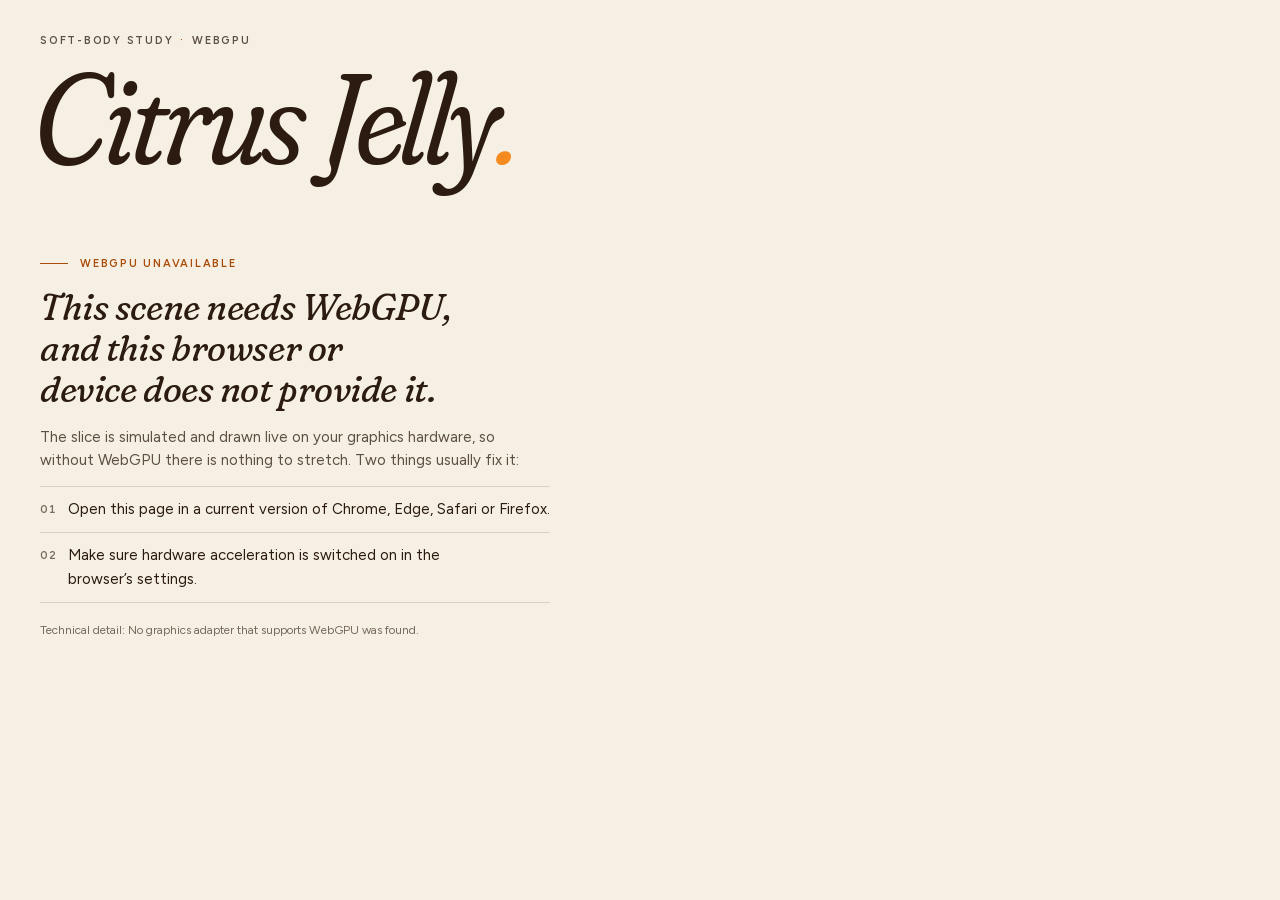
==== commit a3f13cae: "Integration pass: on-demand drawing, quality governor, device-loss recovery, forgiving picking main." ====
--- a/index.html
+++ b/index.html
@@ -42,7 +42,7 @@
 
   --orange: #F58A1F;
   --orange-ink: #A84C08;
-  --blood: #D8402F;
+  --blood: #C4372E;
   --blood-ink: #B3261A;
   --lemon: #F2CB2E;
   --lemon-ink: #846500;
@@ -201,7 +201,7 @@
   color: var(--ink-2);
   white-space: nowrap;
 }
-.cj-eyebrow__sep { margin: 0 0.6em; color: var(--accent-ink); }
+.cj-eyebrow__sep { margin: 0 0.2em; color: var(--accent-ink); }
 
 .cj-title {
   margin: 0 0 0 -0.068em;                 /* optical: pull the italic C onto the gutter */
@@ -216,6 +216,9 @@
   color: var(--ink);
   white-space: nowrap;
 }
+/* While the slice is stretched across the heading, the lettering steps back and lets it through. */
+.cj-eyebrow, .cj-title { transition: opacity 0.25s var(--cj-ease); }
+.cj[data-under-title] .cj-eyebrow, .cj[data-under-title] .cj-title { opacity: 0.2; }
 .cj-title__stop {
   color: var(--accent);
   transition: color 0.5s var(--cj-ease);
@@ -243,10 +246,23 @@
   background: var(--line-strong);
 }
 /* After the first grab the hint has done its job and steps back… */
-.cj[data-touched] .cj-hint { opacity: 0.6; }
+.cj[data-touched] .cj-hint { opacity: 0.85; }
 /* …and it gets out of the way completely while the slice is in hand. */
 .cj[data-grabbing] .cj-hint { opacity: 0; transform: translateX(-6px); transition-duration: 0.18s; }
 .cj[data-paused] .cj-hint { opacity: 1; }
+
+/* A footnote for conditions worth knowing about (software rendering): quiet, never interactive. */
+.cj-notice {
+  max-width: 34ch;
+  margin: 14px 0 0;
+  font-family: var(--cj-sans);
+  font-size: 12px;
+  line-height: 1.45;
+  letter-spacing: 0.01em;
+  color: var(--ink-2);
+  white-space: normal;
+}
+.cj-notice[hidden] { display: none; }
 
 /* ───────────────────────────── panel ───────────────────────────── */
 .cj-panel {
@@ -647,7 +663,8 @@
 /* In fallback the scene and everything that drives it step aside; the heading stays. */
 .cj[data-fallback] .cj-stage,
 .cj[data-fallback] .cj-panel,
-.cj[data-fallback] .cj-hint { display: none; }
+.cj[data-fallback] .cj-hint,
+.cj[data-fallback] .cj-notice { display: none; }
 
 /* ───────────────────────────── entrance ───────────────────────────── */
 /* Opacity only: ui.js measures these boxes for getFreeRect(), so they must not move. */
@@ -913,9 +930,10 @@
 
   <div class="cj-ui">
     <header class="cj-mast">
-      <p class="cj-eyebrow">Soft-body study<span class="cj-eyebrow__sep" aria-hidden="true">·</span>WebGPU</p>
+      <p class="cj-eyebrow">Soft-body study <span class="cj-eyebrow__sep" aria-hidden="true">·</span> WebGPU</p>
       <h1 class="cj-title"><span class="cj-title__a">Citrus</span> <span class="cj-title__b">Jelly<span class="cj-title__stop">.</span></span></h1>
       <p class="cj-hint" id="cj-hint"><span class="cj-hint__rule" aria-hidden="true"></span><span class="cj-hint__text">Grab. Stretch. Let go.</span></p>
+      <p class="cj-notice" id="cj-notice" role="status" hidden></p>
     </header>
 
     <section class="cj-fallback" id="cj-fallback" role="alert" tabindex="-1" hidden>
@@ -946,9 +964,9 @@
       </div>
 
       <div class="cj-group cj-actions">
-        <button type="button" class="cj-btn cj-btn--primary" id="cj-nudge">Give it a nudge</button>
-        <button type="button" class="cj-btn" id="cj-reset">Reset</button>
-        <button type="button" class="cj-btn cj-btn--pause" id="cj-pause">Pause</button>
+        <button type="button" class="cj-btn cj-btn--primary" id="cj-nudge" title="Shortcut: N" aria-keyshortcuts="N">Give it a nudge</button>
+        <button type="button" class="cj-btn" id="cj-reset" title="Shortcut: R" aria-keyshortcuts="R">Reset</button>
+        <button type="button" class="cj-btn cj-btn--pause" id="cj-pause" title="Shortcut: Space" aria-keyshortcuts="Space">Pause</button>
       </div>
 
       <div class="cj-group cj-toggles">
@@ -5064,7 +5082,10 @@
  *   ui.setPreset(id)             'orange' | 'blood' | 'lemon'; also moves --accent
  *   ui.setGrabbing(b)            the slice is in hand: the hint steps aside
  *   ui.noteInteraction()         first grab happened: the hint steps back for good
- *   ui.showFallback(kind, detail)  'unsupported' | 'lost' | 'error'
+ *   ui.showFallback(kind, detail)  'unsupported' | 'insecure' | 'lost' | 'error' | 'crashed'
+ *   ui.setNotice(text | null)    a quiet footnote under the hint (null clears it)
+ *   ui.getTitleRect()            box of the heading lettering in CSS px, or null
+ *   ui.setUnderTitle(on)         the slice is behind the heading: the lettering steps back
  *   ui.getFreeRect()             { x, y, width, height } in CSS px: where to centre the slice
  *                                (plus .mode: 'wide' | 'top' | 'dock' | 'short', the current layout)
  *
@@ -5087,8 +5108,19 @@
     title: 'This scene needs WebGPU, and this browser or device does not provide it.',
     body: 'The slice is simulated and drawn live on your graphics hardware, so without WebGPU there is nothing to stretch. Two things usually fix it:',
     steps: [
-      'Open this page in a current version of Chrome, Edge or Safari.',
+      'Open this page in a current version of Chrome, Edge, Safari or Firefox.',
       'Make sure hardware acceleration is switched on in the browser’s settings.',
+    ],
+    reload: false,
+  },
+  insecure: {
+    kicker: 'Secure page needed',
+    title: 'This scene needs WebGPU, and browsers only offer it on secure pages.',
+    body: 'This page was opened over plain http from another machine, so the browser keeps WebGPU switched off here. Any of these will work:',
+    steps: [
+      'Open the page over https.',
+      'Open it from localhost on the machine that serves it.',
+      'Open the HTML file straight from disk.',
     ],
     reload: false,
   },
@@ -5102,7 +5134,14 @@
   error: {
     kicker: 'Something went wrong',
     title: 'The scene could not start.',
-    body: 'Setting up the WebGPU scene failed on this device. Reloading often helps. If it keeps happening, try a current version of Chrome, Edge or Safari, and make sure hardware acceleration is switched on.',
+    body: 'Setting up the WebGPU scene failed on this device. Reloading often helps. If it keeps happening, try a current version of Chrome, Edge, Safari or Firefox, and make sure hardware acceleration is switched on.',
+    steps: [],
+    reload: true,
+  },
+  crashed: {
+    kicker: 'Something went wrong',
+    title: 'The scene stopped unexpectedly.',
+    body: 'An error interrupted the WebGPU scene while it was running. Reloading the page brings the slice back.',
     steps: [],
     reload: true,
   },
@@ -5146,6 +5185,7 @@
     mesh: byId('cj-mesh'),
     slowMo: byId('cj-slowmo'),
     status: byId('cj-status'),
+    notice: byId('cj-notice'),
     fallback: byId('cj-fallback'),
   };
   const radios = {};
@@ -5311,6 +5351,26 @@
   function setGrabbing(on) { root.toggleAttribute('data-grabbing', Boolean(on)); }
   function noteInteraction() { root.setAttribute('data-touched', ''); }
 
+  function setNotice(text) {
+    if (!el.notice) return;
+    const t = text == null ? '' : String(text).trim();
+    if (el.notice.textContent !== t) el.notice.textContent = t;
+    el.notice.hidden = !t;
+  }
+
+  let underTitle = false;
+  function setUnderTitle(on) {
+    const v = Boolean(on);
+    if (v === underTitle) return;
+    underTitle = v;
+    root.toggleAttribute('data-under-title', v);
+  }
+  function getTitleRect() {
+    if (!el.title || fallbackKind) return null;
+    const r = el.title.getBoundingClientRect();
+    return r.width > 0 && r.height > 0 ? { x: r.left, y: r.top, width: r.width, height: r.height } : null;
+  }
+
   // ── fallback ───────────────────────────────────────────────────────────
   function showFallback(kind, detail) {
     const copy = FALLBACK_COPY[kind] || FALLBACK_COPY.error;
@@ -5319,6 +5379,8 @@
 
     root.setAttribute('data-fallback', fallbackKind);
     root.removeAttribute('data-grabbing');
+    setUnderTitle(false);
+    setNotice(null);
     canvas.setAttribute('aria-hidden', 'true');
     if (el.panel) {
       el.panel.hidden = true;
@@ -5428,6 +5490,12 @@
       bottom = Y + H - Math.min(pad.b, mode === 'short' ? 6 : 20);
     }
     const rect = { x: left, y: top, width: right - left, height: bottom - top, mode };
+    if (mode === 'dock') {
+      // The band between heading and panel, however thin: the slice must never end up behind the panel.
+      if (!(rect.width >= 80)) return full;
+      if (rect.height < 24) { rect.y = (top + bottom) * 0.5 - 12; rect.height = 24; }
+      return rect;
+    }
     if (!(rect.width >= 80) || !(rect.height >= 80)) return full;
     return rect;
   }
@@ -5462,6 +5530,9 @@
     noteInteraction,
     showFallback,
     getFreeRect,
+    setNotice,
+    getTitleRect,
+    setUnderTitle,
     // extras (not in the original contract)
     setFirmness,
     setDamping,
@@ -5485,7 +5556,9 @@
 /*
  * main.js — boots the scene and wires the pieces together:
  *   mesh (geometry) → sim (soft body) → renderer (WebGPU) ← ui (page chrome)
- * plus the frame loop, pointer picking / dragging and layout-aware camera.
+ * plus the frame loop, pointer picking / dragging, the layout-aware camera, and
+ * the policies around them: draw only when something changed, keep the frame
+ * rate on slow CPUs and GPUs, survive a lost graphics device, fail visibly.
  */
 const { buildSliceMesh } = require('./mesh.js');
 const { Camera } = require('./camera.js');
@@ -5496,8 +5569,31 @@
 const DEFAULT_YAW = 0.42;
 const DEFAULT_PITCH = 0.24;
 const MAX_DPR = 2;
-const MAX_PIXELS = 3.6e6;            // cap the backing store on very large / dense displays
+const MAX_PIXELS = 3.6e6;            // cap on the backing store, whatever the screen density
+const MIN_DPR = 0.6;                 // the quality governor never goes below this many device pixels per CSS pixel
 const SLOW_MO = 0.25;
+const SIM_BUDGET_MS = 11;            // physics time one frame may cost before the jelly is slowed instead
+const PICK_SLOP = { mouse: 5, pen: 6, touch: 14 };   // CSS px of forgiveness around the silhouette
+const FEEL_DELAY_MS = 180;           // a slider has "stopped" after this long without a change
+const NUDGE_GAP_MS = 120;
+const PAPER = [0xF6 / 255, 0xF0 / 255, 0xE4 / 255];
+const SOFTWARE_NOTICE = 'Software rendering: motion will be slow. Turn on hardware acceleration in your browser for the full effect.';
+
+// What the governor may trade for frame rate, best first: march steps, then pixels.
+const QUALITY_LEVELS = [
+  { steps: 14, scale: 1 },
+  { steps: 9, scale: 0.85 },
+  { steps: 9, scale: 0.7 },
+  { steps: 9, scale: 0.6 },
+];
+
+// How a failed JellyRenderer.create() is explained to the visitor.
+const FALLBACK_FOR_CODE = {
+  'no-webgpu': 'unsupported',
+  'no-adapter': 'unsupported',
+  'no-device': 'unsupported',
+  'insecure-context': 'insecure',
+};
 
 function cssColor(name, fallback) {
   try {
@@ -5511,6 +5607,18 @@
   return fallback;
 }
 
+/** ?quality=full | low | auto overrides how the picture quality is chosen (the tests pin it). */
+function qualityOverride() {
+  const m = /[?&]quality=(full|low|auto)(?:&|$)/.exec(typeof location !== 'undefined' ? location.search : '');
+  return m ? m[1] : '';
+}
+
+function messageOf(err) {
+  if (err == null) return '';
+  if (typeof err === 'string') return err;
+  return typeof err.message === 'string' ? err.message : String(err);
+}
+
 async function boot() {
   const state = { paused: false, slowMo: false, showMesh: false, running: false, manual: false };
   const mesh = buildSliceMesh(SIM_MESH_OPTIONS);
@@ -5519,19 +5627,25 @@
   camera.yaw = DEFAULT_YAW;
   camera.pitch = DEFAULT_PITCH;
 
-  const grabs = new Map();           // pointerId -> { px, py, pz, nx, ny, nz }
+  const grabs = new Map();           // pointerId -> { px, py, pz (current target), dx, dy (pick offset, CSS px) }
   let orbit = null;                  // { id, x, y, yaw, pitch }
   let renderer = null;
   let rafId = 0;
   let lastTime = 0;
   let needsLayout = true;
+  let dirty = 3;                     // frames still to draw although nothing in the scene moves
   let hoverX = -1, hoverY = -1, hoverDirty = false, cursor = '';
+  let canvasRect = null, titleRect = null;
+  let baseDpr = 1, minScale = 1;     // backing-store scale at full quality, and the lowest the governor may ask for
   const ray = { origin: new Float32Array(3), dir: new Float32Array(3) };
   const target = new Float32Array(3);
+  const projected = new Float32Array(4);
   const tension = new Float32Array(mesh.numParticles);
 
+  const invalidate = (frames) => { const n = frames || 2; if (dirty < n) dirty = n; };
+
   const app = {
-    state, frames: 0, frameMs: 0, simMs: 0, resolutionScale: 1,
+    state, frames: 0, drawn: 0, frameMs: 0, simMs: 0, subMs: 0.3, resolutionScale: 1, quality: null,
     setPaused(p) { setPaused(Boolean(p)); ui.setPaused(state.paused); },
     /** Deterministic stepping for tests: n frames of 1/60 s, then one render. */
     stepFrames(n) { for (let i = 0; i < n; i++) sim.advance(1 / 60, 1); return app.renderOnce(); },
@@ -5539,9 +5653,96 @@
       return new Promise((resolve) => requestAnimationFrame(() => { draw(performance.now(), 0); requestAnimationFrame(() => resolve()); }));
     },
     layout: () => { needsLayout = true; },
+    invalidate,
   };
   const handle = { ready: false, mesh, sim, camera, renderer: null, ui: null, app };
   window.__citrus = handle;
+
+  // ── picture quality governor ────────────────────────────────────────────
+  // Frame timing alone cannot tell a slow GPU from a 30 Hz display, a power-saving
+  // browser or slow JavaScript, so every change is an experiment: one level down when
+  // frames are late and the GPU looks like the cause, kept only if frames really got
+  // faster; one level back up when the GPU has had plenty of slack for a while, kept
+  // only if frames stay as fast. A change that does not pay is undone and not tried
+  // again for a growing while.
+  const quality = {
+    mode: 'auto',                    // 'auto' | 'full' (pinned at the top level) | 'low' (pinned at the bottom)
+    level: 0,
+    n: 0, sum: 0, cpu: 0, skip: 60,
+    trial: null,                     // { from, before, gpuBefore, up } while an experiment is being measured
+    failedDown: 0, holdDown: 0, failedUp: 0, holdUp: 0, changedAt: 0,
+    WINDOW: 40,
+
+    apply(level) {
+      this.level = level;
+      const q = QUALITY_LEVELS[level];
+      if (renderer) renderer.steps = q.steps;
+      if (app.resolutionScale !== q.scale) { app.resolutionScale = q.scale; needsLayout = true; }
+      invalidate();
+    },
+    /** Forget the samples so far; an experiment that was being measured is undone. */
+    restart(skip) {
+      this.n = 0; this.sum = 0; this.cpu = 0; this.skip = skip || 20;
+      if (this.trial) { const from = this.trial.from; this.trial = null; this.apply(from); }
+    },
+    /** Back to the starting level with a clean record (Reset, a new renderer). */
+    restore() {
+      this.trial = null;
+      this.failedDown = 0; this.holdDown = 0; this.failedUp = 0; this.holdUp = 0;
+      this.apply(this.mode === 'low' ? QUALITY_LEVELS.length - 1 : 0);
+      this.restart(30);
+    },
+    /** True when the next level down would actually render fewer steps or pixels. */
+    canLower() {
+      if (this.level >= QUALITY_LEVELS.length - 1) return false;
+      const a = QUALITY_LEVELS[this.level], b = QUALITY_LEVELS[this.level + 1];
+      return b.steps < a.steps || Math.max(b.scale, minScale) < Math.max(a.scale, minScale) - 1e-3;
+    },
+    /** One drawn frame: its real interval (s), the JavaScript time it cost (ms), the clock (ms). */
+    sample(dt, cpuMs, now) {
+      if (this.mode !== 'auto' || !renderer) return;
+      if (this.skip > 0) { this.skip--; return; }
+      this.n++; this.sum += dt; this.cpu += cpuMs;
+      if (this.n < this.WINDOW) return;
+      const avg = this.sum / this.n, cpuShare = this.cpu / (this.sum * 1000);
+      const gpuMs = renderer.gpuMs > 0 ? renderer.gpuMs : 0;
+      const gpuShare = gpuMs / (avg * 1000);
+      this.n = 0; this.sum = 0; this.cpu = 0;
+
+      if (this.trial) {
+        const t = this.trial;
+        this.trial = null;
+        const gpuKnown = gpuMs > 0 && t.gpuBefore > 0;
+        if (t.up) {
+          if (avg > t.before * 1.1 || avg > 1 / 50) {            // it cost frame rate: back down, ask again much later
+            this.apply(t.from); this.skip = 12;
+            this.failedUp++; this.holdUp = now + 60000 * this.failedUp;
+          } else { this.failedUp = 0; this.changedAt = now; }
+        } else if (avg < t.before * 0.9 || (gpuKnown && gpuMs < t.gpuBefore * 0.85 && avg <= t.before * 1.02)) {
+          this.failedDown = 0; this.changedAt = now;             // it helped: keep it
+        } else {
+          this.apply(t.from); this.skip = 12;                    // it did not: the pixels come back
+          this.failedDown++; this.holdDown = now + 15000 * this.failedDown * this.failedDown;
+        }
+        return;
+      }
+
+      const slow = avg > 1 / 50;
+      if (slow && cpuShare < 0.5 && (gpuMs === 0 || gpuShare > 0.4) && now >= this.holdDown && this.failedDown < 3 && this.canLower()) {
+        this.trial = { from: this.level, before: avg, gpuBefore: gpuMs, up: false };
+        this.apply(this.level + 1); this.skip = 12;
+      } else if (!slow && this.level > 0 && gpuMs > 0 && gpuShare < 0.3 && now - this.changedAt > 20000 && now >= this.holdUp) {
+        this.trial = { from: this.level, before: avg, gpuBefore: gpuMs, up: true };
+        this.apply(this.level - 1); this.skip = 12;
+      }
+    },
+  };
+  app.quality = quality;
+
+  // ── scene actions (shared by the panel and the keyboard) ────────────────
+  function setCursor(c) {
+    if (c !== cursor) { cursor = c; ui.canvas.style.cursor = c; }
+  }
 
   function releaseAllGrabs() {
     for (const id of grabs.keys()) {
@@ -5550,31 +5751,58 @@
     }
     grabs.clear();
     ui.setGrabbing(false);
+    if (cursor === 'grabbing') { setCursor(''); hoverDirty = hoverX >= 0; }
+    invalidate();
   }
 
   function setPaused(p) {
     state.paused = p;
     if (p) releaseAllGrabs();
+    lastTime = 0;
+    invalidate();
+  }
+
+  function resetScene() {
+    releaseAllGrabs();
+    orbit = null;
+    // Paused: straight to the rest pose. The usual little drop would hang in mid-air until Resume.
+    sim.reset(state.paused ? { drop: false } : undefined);
+    camera.yaw = DEFAULT_YAW;
+    camera.pitch = DEFAULT_PITCH;
+    quality.restore();
+    needsLayout = true;
+    invalidate(3);
+  }
+
+  let lastNudge = -1e9;
+  function nudgeScene() {
+    const now = performance.now();
+    if (now - lastNudge < NUDGE_GAP_MS) return;
+    lastNudge = now;
+    if (state.paused) { setPaused(false); ui.setPaused(false); }
+    sim.nudge(1);
+  }
+
+  // A resting slice looks the same at every slider setting, so once a slider has stopped
+  // moving the slice is given a small sway that shows the new feel.
+  let feelTimer = 0;
+  function showFeel() {
+    clearTimeout(feelTimer);
+    feelTimer = setTimeout(() => {
+      if (state.running && !state.paused && !state.manual && grabs.size === 0) sim.jiggle(1);
+    }, FEEL_DELAY_MS);
   }
 
   const ui = initUI({
-    onFirmness: (v) => sim.setFirmness(v),
-    onDamping: (v) => sim.setDamping(v),
-    onNudge: () => {
-      if (state.paused) { setPaused(false); ui.setPaused(false); }
-      sim.nudge(1);
-    },
-    onReset: () => {
-      releaseAllGrabs();
-      sim.reset();
-      camera.yaw = DEFAULT_YAW;
-      camera.pitch = DEFAULT_PITCH;
-      needsLayout = true;
-    },
+    onFirmness: (v) => { sim.setFirmness(v); showFeel(); },
+    onDamping: (v) => { sim.setDamping(v); showFeel(); },
+    onNudge: nudgeScene,
+    onReset: resetScene,
     onPause: (p) => setPaused(Boolean(p)),
-    onShowMesh: (on) => { state.showMesh = Boolean(on); if (renderer) renderer.setShowMesh(state.showMesh); },
+    onShowMesh: (on) => { state.showMesh = Boolean(on); if (renderer) renderer.setShowMesh(state.showMesh); invalidate(); },
     onSlowMo: (on) => { state.slowMo = Boolean(on); },
-    onPreset: (id) => { if (renderer) renderer.setPalette(id); },
+    onPreset: (id) => { if (renderer) renderer.setPalette(id); invalidate(); },
+    onLayout: () => { needsLayout = true; },
   });
   handle.ui = ui;
   const canvas = ui.canvas;
@@ -5587,73 +5815,151 @@
   state.slowMo = Boolean(v.slowMo);
   state.showMesh = Boolean(v.showMesh);
 
-  try {
-    renderer = await JellyRenderer.create(canvas, mesh, {
-      background: cssColor('--paper', [0xF6 / 255, 0xF0 / 255, 0xE4 / 255]),
-      palette: v.preset || 'orange',
-    });
-  } catch (err) {
-    const unsupported = err && typeof err.code === 'string' && err.code.indexOf('no-') === 0;
-    ui.showFallback(unsupported ? 'unsupported' : 'error', err && err.message ? err.message : String(err));
-    if (!unsupported) console.error(err);
-    handle.fallback = unsupported ? 'unsupported' : 'error';
-    handle.ready = true;
-    return;
-  }
-  handle.renderer = renderer;
-  renderer.setShowMesh(state.showMesh);
-  renderer.onDeviceLost = (info) => {
+  // ── renderer lifecycle ──────────────────────────────────────────────────
+  const rendererOptions = () => ({ background: cssColor('--paper', PAPER), palette: ui.values.preset || 'orange' });
+
+  /** Stops the scene behind a message; nothing draws or reacts afterwards. */
+  function fail(kind, detail) {
+    state.running = false;
+    cancelAnimationFrame(rafId);
+    clearTimeout(feelTimer);
+    releaseAllGrabs();
+    orbit = null;
+    handle.fallback = kind;
+    ui.showFallback(kind, detail || '');
+  }
+
+  let recoveries = 0, lastLoss = -1e9;
+
+  function adopt(r) {
+    renderer = r;
+    handle.renderer = r;
+    r.setShowMesh(state.showMesh);
+    // The panel is live while the shaders compile: honour a preset picked in the meantime.
+    if (ui.values.preset && ui.values.preset !== r.palette) r.setPalette(ui.values.preset, true);
+    r.steps = QUALITY_LEVELS[quality.level].steps;
+    r.onError = (err) => { console.error(err); fail('crashed', messageOf(err)); };
+    r.onDeviceLost = (info) => recover(messageOf(info));
+  }
+
+  // The simulation, the camera and the controls live in JavaScript, so a lost device
+  // costs nothing but the GPU objects: build them again in place. Losses that keep
+  // coming end in the message instead.
+  function recover(detail) {
+    const now = performance.now();
+    if (now - lastLoss > 30000) recoveries = 0;
+    lastLoss = now;
+    if (recoveries >= 2 || handle.fallback) { fail('lost', detail); return; }
+    recoveries++;
     state.running = false;
     cancelAnimationFrame(rafId);
     releaseAllGrabs();
-    handle.fallback = 'lost';
-    ui.showFallback('lost', info && info.message ? info.message : '');
-  };
+    orbit = null;
+    const old = renderer;
+    try { old.destroy(); } catch (e) { /* the device is gone anyway */ }      // frees the canvas for the next device
+    setTimeout(() => {
+      JellyRenderer.create(canvas, mesh, rendererOptions()).then((fresh) => {
+        adopt(fresh);
+        quality.restart(30);
+        needsLayout = true;
+        lastTime = 0;
+        invalidate(3);
+        state.running = true;
+        rafId = requestAnimationFrame(frame);
+      }, (err) => fail('lost', detail || messageOf(err)));
+    }, 300 * recoveries);
+  }
+
+  let first;
+  try {
+    first = await JellyRenderer.create(canvas, mesh, rendererOptions());
+  } catch (err) {
+    const kind = (err && FALLBACK_FOR_CODE[err.code]) || 'error';
+    if (kind === 'error') console.error(err);
+    ui.showFallback(kind, messageOf(err));
+    handle.fallback = kind;
+    handle.ready = true;
+    return;
+  }
+  // A software rasteriser draws a few frames per second at best: start at the lowest
+  // settings and say so. Everything else starts at full quality and adapts.
+  const override = qualityOverride();
+  quality.mode = override || (first.isFallbackAdapter ? 'low' : 'auto');
+  quality.level = quality.mode === 'low' ? QUALITY_LEVELS.length - 1 : 0;
+  app.resolutionScale = QUALITY_LEVELS[quality.level].scale;
+  adopt(first);
+  if (first.isFallbackAdapter && quality.mode === 'low') ui.setNotice(SOFTWARE_NOTICE);
 
   // ── layout: canvas resolution + camera framing ──────────────────────────
   function layout() {
     needsLayout = false;
     const w = canvas.clientWidth, h = canvas.clientHeight;
     if (w < 2 || h < 2) return;
-    let dpr = Math.min(window.devicePixelRatio || 1, MAX_DPR);
-    dpr = Math.min(dpr, Math.sqrt(MAX_PIXELS / (w * h)));
-    dpr = Math.max(Math.min(1, window.devicePixelRatio || 1), dpr * app.resolutionScale);
-    renderer.resize(w, h, dpr);
-
+    const device = window.devicePixelRatio || 1;
+    baseDpr = Math.min(device, MAX_DPR, Math.sqrt(MAX_PIXELS / (w * h)));
+    const floor = Math.min(MIN_DPR * Math.min(1, device), baseDpr);
+    minScale = floor / baseDpr;
+    renderer.resize(w, h, Math.max(floor, baseDpr * app.resolutionScale));
+    invalidate();
+
+    canvasRect = canvas.getBoundingClientRect();
+    titleRect = ui.getTitleRect();
     let free = null;
     try { free = ui.getFreeRect(); } catch (e) { free = null; }
-    if (!free || !(free.width > 40) || !(free.height > 40)) free = { x: 0, y: 0, width: w, height: h };
-    // Centre the slice in the free area and make it fit there with room to stretch.
+    if (!free || !(free.width > 40) || !(free.height > 8)) free = { x: 0, y: 0, width: w, height: h, mode: '' };
+    // Nothing can be pulled below the ground, so where the free area is much taller than
+    // the slice needs (a phone held upright) the slice sits a little below the middle.
+    const tall = free.mode === 'dock' ? Math.min(1, Math.max(0, (free.height / free.width - 0.9) / 0.5)) : 0;
     camera.shiftX = ((free.x + free.width * 0.5) / w) * 2 - 1;
-    camera.shiftY = 1 - ((free.y + free.height * 0.5) / h) * 2;
-    const halfW = 1.42 * (w / free.width);
-    const halfH = 1.08 * (h / free.height);
+    camera.shiftY = 1 - ((free.y + free.height * (0.5 + 0.07 * tall)) / h) * 2;
+    // Generous air around the slice when there is room, less when the free area is small:
+    // the slice can always be stretched across the chrome, but it must not start out tiny.
+    const room = Math.min(free.width / 2.84, free.height / 2.16);          // px per world unit at the roomy margins
+    const tight = Math.min(1, Math.max(0, (150 - room) / 90));
+    const halfW = (1.42 - 0.24 * tight - 0.12 * tall * (1 - tight)) * (w / free.width);
+    const halfH = (1.08 - 0.36 * tight) * (h / free.height);
     camera.fit(w / h, halfW, halfH);
     camera.distance = Math.min(Math.max(camera.distance, 3.2), 16);
     camera.update();
   }
 
   // ── pointer input ───────────────────────────────────────────────────────
-  function setRayFromEvent(e) {
-    const r = canvas.getBoundingClientRect();
-    const nx = ((e.clientX - r.left) / r.width) * 2 - 1;
-    const ny = 1 - ((e.clientY - r.top) / r.height) * 2;
-    camera.rayFromNdc(nx, ny, ray);
-  }
-
-  function setCursor(c) {
-    if (c !== cursor) { cursor = c; canvas.style.cursor = c; }
+  function castAt(x, y) {
+    const r = canvasRect || canvas.getBoundingClientRect();
+    camera.rayFromNdc(((x - r.left) / r.width) * 2 - 1, 1 - ((y - r.top) / r.height) * 2, ray);
+    return sim.raycast(ray.origin, ray.dir);
+  }
+
+  /**
+   * The surface point under the pointer, or the nearest one a few pixels away: the
+   * drawn outline bulges slightly past the simulation surface, and a finger is blunt.
+   * Returns { hit, dx, dy } with the pixel offset at which the hit was found.
+   */
+  function pick(x, y, type) {
+    let hit = castAt(x, y);
+    if (hit) return { hit, dx: 0, dy: 0 };
+    const slop = PICK_SLOP[type] || PICK_SLOP.pen;
+    for (let ring = 1; ring <= 2; ring++) {
+      const rad = slop * ring / 2;
+      let best = null, bestT = Infinity;
+      for (let a = 0; a < 8; a++) {
+        const dx = Math.cos(a * Math.PI / 4) * rad, dy = Math.sin(a * Math.PI / 4) * rad;
+        hit = castAt(x + dx, y + dy);
+        if (hit && hit.t < bestT) { bestT = hit.t; best = { hit, dx, dy }; }
+      }
+      if (best) return best;
+    }
+    return null;
   }
 
   function onPointerDown(e) {
     if (e.pointerType === 'mouse' && e.button !== 0) return;
     if (!state.running) return;
-    setRayFromEvent(e);
-    const hit = state.paused ? null : sim.raycast(ray.origin, ray.dir);
-    if (hit) {
-      const f = camera.forward;
-      grabs.set(e.pointerId, { px: hit.point[0], py: hit.point[1], pz: hit.point[2], nx: f[0], ny: f[1], nz: f[2] });
-      sim.startGrab(e.pointerId, hit, hit.point);
+    canvasRect = canvas.getBoundingClientRect();
+    const picked = state.paused ? null : pick(e.clientX, e.clientY, e.pointerType);
+    if (picked && sim.startGrab(e.pointerId, picked.hit, picked.hit.point)) {
+      const p = picked.hit.point;
+      grabs.set(e.pointerId, { px: p[0], py: p[1], pz: p[2], dx: picked.dx, dy: picked.dy });
       ui.setGrabbing(true);
       ui.noteInteraction();
       setCursor('grabbing');
@@ -5662,21 +5968,29 @@
     } else {
       return;
     }
+    // preventDefault below also cancels the usual "pressing elsewhere clears the focus":
+    // do that by hand, so that Space after playing means Pause and not "press the last button again".
+    const focused = document.activeElement;
+    if (focused && focused !== document.body && focused !== canvas && typeof focused.blur === 'function') focused.blur();
     try { canvas.setPointerCapture(e.pointerId); } catch (err) { /* not capturable */ }
+    invalidate();
     e.preventDefault();
   }
 
   function onPointerMove(e) {
     const g = grabs.get(e.pointerId);
     if (g) {
-      // Drag in the plane through the original hit point, parallel to the screen.
-      setRayFromEvent(e);
-      const d = ray.dir, o = ray.origin;
-      const denom = d[0] * g.nx + d[1] * g.ny + d[2] * g.nz;
+      // Drag in the plane through the held point that faces the camera as it is NOW
+      // (another finger may have turned the view since the grab began).
+      const r = canvasRect || canvas.getBoundingClientRect();
+      camera.rayFromNdc(((e.clientX + g.dx - r.left) / r.width) * 2 - 1, 1 - ((e.clientY + g.dy - r.top) / r.height) * 2, ray);
+      const d = ray.dir, o = ray.origin, f = camera.forward;
+      const denom = d[0] * f[0] + d[1] * f[1] + d[2] * f[2];
       if (Math.abs(denom) > 1e-5) {
-        const t = ((g.px - o[0]) * g.nx + (g.py - o[1]) * g.ny + (g.pz - o[2]) * g.nz) / denom;
+        const t = ((g.px - o[0]) * f[0] + (g.py - o[1]) * f[1] + (g.pz - o[2]) * f[2]) / denom;
         if (t > 0) {
           target[0] = o[0] + d[0] * t; target[1] = o[1] + d[1] * t; target[2] = o[2] + d[2] * t;
+          g.px = target[0]; g.py = target[1]; g.pz = target[2];
           sim.moveGrab(e.pointerId, target);
         }
       }
@@ -5687,6 +6001,7 @@
       camera.yaw = Math.min(1.25, Math.max(-1.25, orbit.yaw - (e.clientX - orbit.x) * 0.006));
       camera.pitch = Math.min(0.85, Math.max(0.05, orbit.pitch + (e.clientY - orbit.y) * 0.005));
       camera.update();
+      invalidate();
       e.preventDefault();
       return;
     }
@@ -5699,7 +6014,8 @@
       grabs.delete(e.pointerId);
       if (grabs.size === 0) ui.setGrabbing(false);
       hoverX = e.clientX; hoverY = e.clientY; hoverDirty = e.pointerType === 'mouse';
-      if (e.pointerType !== 'mouse') setCursor('');
+      if (e.pointerType !== 'mouse' && grabs.size === 0) setCursor('');
+      invalidate();
     }
     if (orbit && orbit.id === e.pointerId) orbit = null;
     try { canvas.releasePointerCapture(e.pointerId); } catch (err) { /* already released */ }
@@ -5708,10 +6024,8 @@
   function updateHoverCursor() {
     if (!hoverDirty || grabs.size > 0 || orbit) return;
     hoverDirty = false;
-    if (state.paused) { setCursor(''); return; }
-    const r = canvas.getBoundingClientRect();
-    camera.rayFromNdc(((hoverX - r.left) / r.width) * 2 - 1, 1 - ((hoverY - r.top) / r.height) * 2, ray);
-    setCursor(sim.raycast(ray.origin, ray.dir) ? 'grab' : '');
+    if (state.paused || !state.running) { setCursor(''); return; }
+    setCursor(pick(hoverX, hoverY, 'mouse') ? 'grab' : '');
   }
 
   canvas.addEventListener('pointerdown', onPointerDown);
@@ -5719,32 +6033,67 @@
   canvas.addEventListener('pointerup', onPointerUp);
   canvas.addEventListener('pointercancel', onPointerUp);
   canvas.addEventListener('lostpointercapture', onPointerUp);
-  canvas.addEventListener('pointerleave', () => { if (grabs.size === 0) setCursor(''); });
+  canvas.addEventListener('pointerleave', () => { if (grabs.size === 0) { hoverDirty = false; setCursor(''); } });
   canvas.addEventListener('contextmenu', (e) => e.preventDefault());
   canvas.addEventListener('dragstart', (e) => e.preventDefault());
   window.addEventListener('blur', () => { releaseAllGrabs(); orbit = null; });
 
+  // ── keyboard: Space pauses, R resets, N nudges ──────────────────────────
   window.addEventListener('keydown', (e) => {
     if (e.defaultPrevented || e.metaKey || e.ctrlKey || e.altKey || !state.running) return;
     const el = e.target;
     const tag = el && el.tagName ? el.tagName.toLowerCase() : '';
-    if (tag === 'input' || tag === 'button' || tag === 'select' || tag === 'textarea' || tag === 'a') return;
-    if (e.key === ' ') { app.setPaused(!state.paused); e.preventDefault(); }
-    else if (e.key === 'r' || e.key === 'R') { releaseAllGrabs(); sim.reset(); }
-    else if (e.key === 'n' || e.key === 'N') { if (state.paused) app.setPaused(false); sim.nudge(1); }
+    const type = el && el.type ? String(el.type).toLowerCase() : '';
+    const typing = tag === 'textarea' || tag === 'select' || Boolean(el && el.isContentEditable) ||
+      (tag === 'input' && type !== 'range' && type !== 'checkbox' && type !== 'radio' && type !== 'button');
+    if (typing) return;
+    if (e.key === ' ') {
+      if (tag === 'input' || tag === 'button' || tag === 'a') return;       // Space belongs to the focused control
+      if (!e.repeat) app.setPaused(!state.paused);
+      e.preventDefault();
+    } else if (e.key === 'r' || e.key === 'R') {
+      if (!e.repeat) resetScene();
+    } else if (e.key === 'n' || e.key === 'N') {
+      if (!e.repeat) nudgeScene();
+    }
   });
 
+  // ── things that change the picture from outside the scene ───────────────
   if (typeof ResizeObserver === 'function') new ResizeObserver(() => { needsLayout = true; }).observe(canvas);
   window.addEventListener('resize', () => { needsLayout = true; });
   window.addEventListener('orientationchange', () => { needsLayout = true; });
-  document.addEventListener('visibilitychange', () => { lastTime = 0; });
+  const resumed = () => { lastTime = 0; quality.restart(30); invalidate(3); };
+  document.addEventListener('visibilitychange', resumed);
+  window.addEventListener('pageshow', resumed);
+  // The window can move to a screen with another pixel density without changing its CSS size.
+  (function watchDensity() {
+    if (typeof matchMedia !== 'function') return;
+    const mq = matchMedia('(resolution: ' + (window.devicePixelRatio || 1) + 'dppx)');
+    if (mq.addEventListener) mq.addEventListener('change', () => { needsLayout = true; watchDensity(); }, { once: true });
+  })();
 
   // ── frame loop ──────────────────────────────────────────────────────────
-  let slowFrames = 0, fastFrames = 0;
+  /** The heading steps back while any part of the slice is behind its lettering. */
+  function updateUnderTitle() {
+    let under = false;
+    if (titleRect && canvasRect) {
+      const p = sim.pos, r = canvasRect, t = titleRect, pad = 8;
+      const x0 = t.x + pad, x1 = t.x + t.width - pad, y0 = t.y + pad, y1 = t.y + t.height - pad;
+      for (let i = 0, n = mesh.numParticles; i < n && !under; i++) {
+        if (!mesh.onSurface[i]) continue;
+        camera.project(p[i * 3], p[i * 3 + 1], p[i * 3 + 2], projected);
+        const x = r.left + (projected[0] * 0.5 + 0.5) * r.width, y = r.top + (1 - (projected[1] * 0.5 + 0.5)) * r.height;
+        under = x > x0 && x < x1 && y > y0 && y < y1;
+      }
+    }
+    ui.setUnderTitle(under);
+  }
 
   function draw(now, dt) {
+    if (!renderer) return;
     if (needsLayout) layout();
     updateHoverCursor();
+    updateUnderTitle();
     renderer.render({
       positions: sim.pos,
       camera,
@@ -5752,35 +6101,66 @@
       dt,
       tension: state.showMesh ? sim.computeTension(tension) : null,
     });
-  }
-
+    app.drawn++;
+  }
+
+  function finiteState() {
+    const p = sim.pos;
+    let s = 0;
+    for (let i = 0, n = p.length; i < n; i++) s += p[i];
+    return s - s === 0;
+  }
+
+  function step(now) {
+    const interval = lastTime ? (now - lastTime) / 1000 : 1 / 60;       // the real time since the last frame
+    lastTime = now;
+    const dt = Math.min(Math.max(interval, 0), 0.1);
+
+    const t0 = performance.now();
+    let moving = false;
+    // state.manual hands time stepping to tests (app.stepFrames) while grabs stay live.
+    if (!state.paused && !state.manual) {
+      // A CPU that cannot run the fixed substeps in real time gets a slightly slower
+      // jelly instead of a slide show: the substeps of one frame are capped by what
+      // they have been costing on this machine.
+      const scale = state.slowMo ? SLOW_MO : 1;
+      const maxSub = Math.max(3, Math.floor(SIM_BUDGET_MS / app.subMs));
+      const k = sim.advance(Math.min(dt, maxSub * sim.substepDt / scale), scale);
+      if (k > 0) app.subMs += (Math.min((performance.now() - t0) / k, 4) - app.subMs) * 0.1;
+      moving = !sim.sleeping;
+      if (moving && !finiteState()) {
+        console.error('Citrus Jelly: the simulation state was not finite; resetting the slice.');
+        releaseAllGrabs();
+        sim.reset({ drop: false });
+      }
+    }
+    const t1 = performance.now();
+
+    // Nothing on screen changes while the slice sleeps or the scene is paused, so
+    // nothing is drawn then either: the last frame stays up and the GPU rests.
+    const mustDraw = moving || needsLayout || dirty > 0 || grabs.size > 0 || orbit !== null || renderer.animating || !handle.ready;
+    if (mustDraw) { if (dirty > 0) dirty--; draw(now, dt); } else updateHoverCursor();
+
+    app.simMs += (t1 - t0 - app.simMs) * 0.1;
+    app.frameMs += (dt * 1000 - app.frameMs) * 0.1;
+    app.frames++;
+    if (mustDraw && !state.manual) quality.sample(Math.min(interval, 0.5), performance.now() - t0, now);
+    if (!handle.ready) handle.ready = true;
+  }
+
+  let frameErrors = 0;
   function frame(now) {
     if (!state.running) return;
     rafId = requestAnimationFrame(frame);
-    let dt = lastTime ? (now - lastTime) / 1000 : 1 / 60;
-    lastTime = now;
-    if (dt > 0.1) dt = 0.1;
-    if (dt < 0) dt = 0;
-
-    const t0 = performance.now();
-    // state.manual hands time stepping to tests (app.stepFrames) while grabs stay live.
-    if (!state.paused && !state.manual) sim.advance(dt, state.slowMo ? SLOW_MO : 1);
-    const t1 = performance.now();
-    draw(now, dt);
-    app.simMs += (t1 - t0 - app.simMs) * 0.1;
-    app.frameMs += (dt * 1000 - app.frameMs) * 0.1;
-    app.frames++;
-
-    // Adaptive resolution: if the device cannot hold ~45 fps, render fewer pixels.
-    if (app.frames > 30 && (window.devicePixelRatio || 1) > 1) {
-      if (dt > 1 / 42) { slowFrames++; fastFrames = 0; } else { fastFrames++; if (fastFrames > 20) slowFrames = 0; }
-      if (slowFrames > 45 && app.resolutionScale > 0.55) {
-        app.resolutionScale = Math.max(0.55, app.resolutionScale * 0.82);
-        slowFrames = 0;
-        needsLayout = true;
-      }
-    }
-    if (!handle.ready) handle.ready = true;
+    try {
+      step(now);
+      frameErrors = 0;
+    } catch (err) {
+      // One bad frame is skipped. A frame that keeps failing stops the scene with a
+      // message instead of a frozen picture and an endless stream of console errors.
+      if (++frameErrors === 1) console.error(err);
+      if (frameErrors >= 3) fail('crashed', messageOf(err));
+    }
   }
 
   const reduceMotion = typeof matchMedia === 'function' && matchMedia('(prefers-reduced-motion: reduce)').matches;
@@ -5791,7 +6171,22 @@
 }
 
 function start() {
-  boot().catch((err) => { console.error('Citrus Jelly failed to start:', err); });
+  let started = false;
+  const go = () => {
+    if (started) return;
+    started = true;
+    boot().catch((err) => {
+      console.error('Citrus Jelly failed to start:', err);
+      const handle = window.__citrus || (window.__citrus = {});
+      try { (handle.ui || initUI({})).showFallback('error', messageOf(err)); } catch (e) { /* nothing left to show it with */ }
+      handle.fallback = 'error';
+      handle.ready = true;
+    });
+  };
+  // Let the page paint its heading first; building the simulation blocks for a moment.
+  // (A hidden tab gets no animation frames, hence the timer.)
+  if (typeof requestAnimationFrame === 'function') requestAnimationFrame(() => requestAnimationFrame(go));
+  setTimeout(go, 400);
 }
 if (document.readyState === 'loading') document.addEventListener('DOMContentLoaded', start);
 else start();
